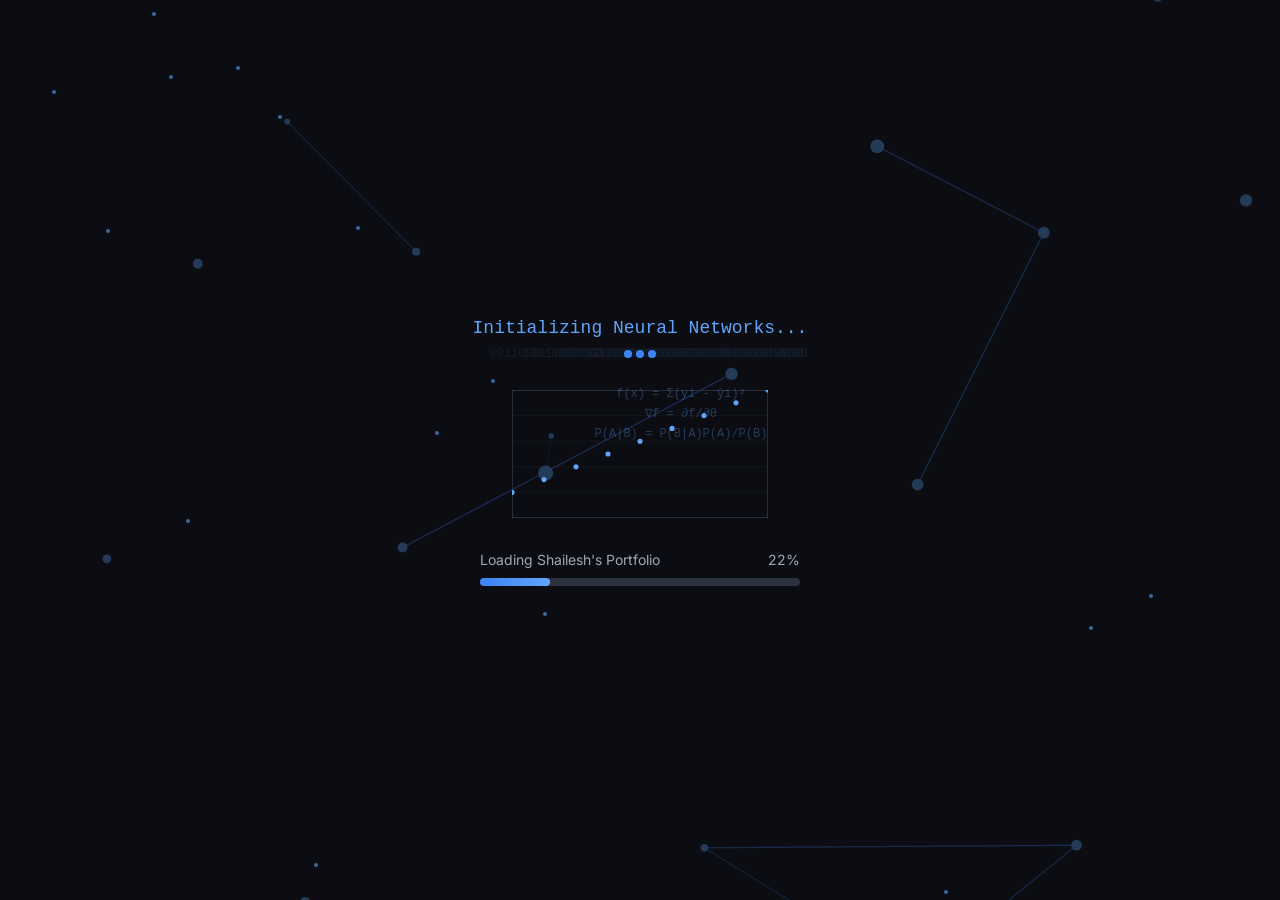
==== index.html @ b83037d3 "Auto-deploy from mywebsite: Add news: JST LOTUS fellowship, SIGSPATIAL travel grant, GeoBuildSSL pre" ====
<!-- index.html -->
<!DOCTYPE html>
<html lang="en">
  <head>
    <meta charset="UTF-8" />
    <meta name="viewport" content="width=device-width, initial-scale=1.0" />
    <title>Shailesh K. - Portfolio</title>

    <!-- ✅ SEO Meta Tags -->
    <meta name="description" content="Portfolio of Shailesh Kachhi - Data Science and Research student at IISER Bhopal. Explore projects on AI, Machine Learning, Climate Research, AR/VR, and more." />
    <meta name="keywords" content="Shailesh, Shailesh Kachhi, IISERB, IISER Bhopal, Data Scientist, AI, Machine Learning, Climate Research, AR VR, Portfolio" />
    <meta name="author" content="Shailesh Kachhi" />

    <!-- ✅ Open Graph / Social Media Preview -->
    <meta property="og:title" content="Shailesh K. - Portfolio" />
    <meta property="og:description" content="Portfolio of Shailesh Kachhi - Data Science and Research student at IISER Bhopal." />
    <meta property="og:image" content="https://shailesh22290.github.io/assets/images/profile.jpg" />
    <meta property="og:url" content="https://shailesh22290.github.io" />
    <meta property="og:type" content="website" />

   
    <link rel="icon" type="image/png" href="/assets/images/profile.jpg" />
    <meta name="theme-color" content="#ffffff" media="(prefers-color-scheme: light)" />
    <meta name="theme-color" content="#0b0d12" media="(prefers-color-scheme: dark)" />
    <!-- Apply theme before first paint so dark mode never flashes white -->
    <script>
      try {
        var t = JSON.parse(localStorage.getItem('theme'));
        if (t === 'dark' || (!t && matchMedia('(prefers-color-scheme: dark)').matches)) document.documentElement.classList.add('dark');
      } catch (e) {}
    </script>
    <script type="module" crossorigin src="/assets/index-WtP3o6Db.js"></script>
    <link rel="stylesheet" crossorigin href="/assets/index-BUe_VNa7.css">
  </head>
  <body>
    <div id="root"></div>

 
  </body>
</html>
---- assets/index-BUe_VNa7.css ----
@charset "UTF-8";@import"https://fonts.googleapis.com/css2?family=Inter:wght@300;400;500;600;700&display=swap";@tailwind base;@tailwind components;@tailwind utilities;@keyframes background-pan{0%{background-position:0% 50%}50%{background-position:100% 50%}to{background-position:0% 50%}}.animated-gradient{background:linear-gradient(90deg,#3b82f6,#8b5cf6,#ec4899,#3b82f6);background-size:400% 400%;animation:background-pan 15s ease infinite}*,:before,:after{--tw-border-spacing-x: 0;--tw-border-spacing-y: 0;--tw-translate-x: 0;--tw-translate-y: 0;--tw-rotate: 0;--tw-skew-x: 0;--tw-skew-y: 0;--tw-scale-x: 1;--tw-scale-y: 1;--tw-pan-x: ;--tw-pan-y: ;--tw-pinch-zoom: ;--tw-scroll-snap-strictness: proximity;--tw-gradient-from-position: ;--tw-gradient-via-position: ;--tw-gradient-to-position: ;--tw-ordinal: ;--tw-slashed-zero: ;--tw-numeric-figure: ;--tw-numeric-spacing: ;--tw-numeric-fraction: ;--tw-ring-inset: ;--tw-ring-offset-width: 0px;--tw-ring-offset-color: #fff;--tw-ring-color: rgb(59 130 246 / .5);--tw-ring-offset-shadow: 0 0 #0000;--tw-ring-shadow: 0 0 #0000;--tw-shadow: 0 0 #0000;--tw-shadow-colored: 0 0 #0000;--tw-blur: ;--tw-brightness: ;--tw-contrast: ;--tw-grayscale: ;--tw-hue-rotate: ;--tw-invert: ;--tw-saturate: ;--tw-sepia: ;--tw-drop-shadow: ;--tw-backdrop-blur: ;--tw-backdrop-brightness: ;--tw-backdrop-contrast: ;--tw-backdrop-grayscale: ;--tw-backdrop-hue-rotate: ;--tw-backdrop-invert: ;--tw-backdrop-opacity: ;--tw-backdrop-saturate: ;--tw-backdrop-sepia: ;--tw-contain-size: ;--tw-contain-layout: ;--tw-contain-paint: ;--tw-contain-style: }::backdrop{--tw-border-spacing-x: 0;--tw-border-spacing-y: 0;--tw-translate-x: 0;--tw-translate-y: 0;--tw-rotate: 0;--tw-skew-x: 0;--tw-skew-y: 0;--tw-scale-x: 1;--tw-scale-y: 1;--tw-pan-x: ;--tw-pan-y: ;--tw-pinch-zoom: ;--tw-scroll-snap-strictness: proximity;--tw-gradient-from-position: ;--tw-gradient-via-position: ;--tw-gradient-to-position: ;--tw-ordinal: ;--tw-slashed-zero: ;--tw-numeric-figure: ;--tw-numeric-spacing: ;--tw-numeric-fraction: ;--tw-ring-inset: ;--tw-ring-offset-width: 0px;--tw-ring-offset-color: #fff;--tw-ring-color: rgb(59 130 246 / .5);--tw-ring-offset-shadow: 0 0 #0000;--tw-ring-shadow: 0 0 #0000;--tw-shadow: 0 0 #0000;--tw-shadow-colored: 0 0 #0000;--tw-blur: ;--tw-brightness: ;--tw-contrast: ;--tw-grayscale: ;--tw-hue-rotate: ;--tw-invert: ;--tw-saturate: ;--tw-sepia: ;--tw-drop-shadow: ;--tw-backdrop-blur: ;--tw-backdrop-brightness: ;--tw-backdrop-contrast: ;--tw-backdrop-grayscale: ;--tw-backdrop-hue-rotate: ;--tw-backdrop-invert: ;--tw-backdrop-opacity: ;--tw-backdrop-saturate: ;--tw-backdrop-sepia: ;--tw-contain-size: ;--tw-contain-layout: ;--tw-contain-paint: ;--tw-contain-style: }*,:before,:after{box-sizing:border-box;border-width:0;border-style:solid;border-color:#e4e6eb}:before,:after{--tw-content: ""}html,:host{line-height:1.5;-webkit-text-size-adjust:100%;-moz-tab-size:4;-o-tab-size:4;tab-size:4;font-family:Inter,sans-serif;font-feature-settings:normal;font-variation-settings:normal;-webkit-tap-highlight-color:transparent}body{margin:0;line-height:inherit}hr{height:0;color:inherit;border-top-width:1px}abbr:where([title]){-webkit-text-decoration:underline dotted;text-decoration:underline dotted}h1,h2,h3,h4,h5,h6{font-size:inherit;font-weight:inherit}a{color:inherit;text-decoration:inherit}b,strong{font-weight:bolder}code,kbd,samp,pre{font-family:ui-monospace,SFMono-Regular,Menlo,Monaco,Consolas,Liberation Mono,Courier New,monospace;font-feature-settings:normal;font-variation-settings:normal;font-size:1em}small{font-size:80%}sub,sup{font-size:75%;line-height:0;position:relative;vertical-align:baseline}sub{bottom:-.25em}sup{top:-.5em}table{text-indent:0;border-color:inherit;border-collapse:collapse}button,input,optgroup,select,textarea{font-family:inherit;font-feature-settings:inherit;font-variation-settings:inherit;font-size:100%;font-weight:inherit;line-height:inherit;letter-spacing:inherit;color:inherit;margin:0;padding:0}button,select{text-transform:none}button,input:where([type=button]),input:where([type=reset]),input:where([type=submit]){-webkit-appearance:button;background-color:transparent;background-image:none}:-moz-focusring{outline:auto}:-moz-ui-invalid{box-shadow:none}progress{vertical-align:baseline}::-webkit-inner-spin-button,::-webkit-outer-spin-button{height:auto}[type=search]{-webkit-appearance:textfield;outline-offset:-2px}::-webkit-search-decoration{-webkit-appearance:none}::-webkit-file-upload-button{-webkit-appearance:button;font:inherit}summary{display:list-item}blockquote,dl,dd,h1,h2,h3,h4,h5,h6,hr,figure,p,pre{margin:0}fieldset{margin:0;padding:0}legend{padding:0}ol,ul,menu{list-style:none;margin:0;padding:0}dialog{padding:0}textarea{resize:vertical}input::-moz-placeholder,textarea::-moz-placeholder{opacity:1;color:#a0a7b4}input::placeholder,textarea::placeholder{opacity:1;color:#a0a7b4}button,[role=button]{cursor:pointer}:disabled{cursor:default}img,svg,video,canvas,audio,iframe,embed,object{display:block;vertical-align:middle}img,video{max-width:100%;height:auto}[hidden]:where(:not([hidden=until-found])){display:none}:root{--background: 255 255 255;--foreground: 10 10 10}.dark{--background: 10 10 10;--foreground: 250 250 250}body{--tw-bg-opacity: 1;background-color:rgb(255 255 255 / var(--tw-bg-opacity, 1));--tw-text-opacity: 1;color:rgb(23 27 35 / var(--tw-text-opacity, 1));transition-property:color,background-color,border-color,text-decoration-color,fill,stroke;transition-timing-function:cubic-bezier(.4,0,.2,1);transition-duration:.3s}body:is(.dark *){--tw-bg-opacity: 1;background-color:rgb(11 13 18 / var(--tw-bg-opacity, 1));--tw-text-opacity: 1;color:rgb(228 230 235 / var(--tw-text-opacity, 1))}body{font-family:Inter,sans-serif}h1,h2,h3,h4,h5,h6{font-weight:700}html{scroll-behavior:smooth}.dark{color-scheme:dark}.dark ::-moz-selection{background-color:#3b82f64d;--tw-text-opacity: 1;color:rgb(255 255 255 / var(--tw-text-opacity, 1))}.dark ::selection{background-color:#3b82f64d;--tw-text-opacity: 1;color:rgb(255 255 255 / var(--tw-text-opacity, 1))}body{--tw-bg-opacity: 1;background-color:rgb(255 255 255 / var(--tw-bg-opacity, 1));--tw-text-opacity: 1;color:rgb(11 13 18 / var(--tw-text-opacity, 1));transition-property:color,background-color,border-color,text-decoration-color,fill,stroke;transition-timing-function:cubic-bezier(.4,0,.2,1);transition-duration:.3s}body:is(.dark *){--tw-bg-opacity: 1;background-color:rgb(11 13 18 / var(--tw-bg-opacity, 1));--tw-text-opacity: 1;color:rgb(255 255 255 / var(--tw-text-opacity, 1))}.container{width:100%}@media (min-width: 640px){.container{max-width:640px}}@media (min-width: 768px){.container{max-width:768px}}@media (min-width: 1024px){.container{max-width:1024px}}@media (min-width: 1280px){.container{max-width:1280px}}@media (min-width: 1536px){.container{max-width:1536px}}.prose{color:var(--tw-prose-body);max-width:65ch}.prose :where(p):not(:where([class~=not-prose],[class~=not-prose] *)){margin-top:1.25em;margin-bottom:1.25em}.prose :where([class~=lead]):not(:where([class~=not-prose],[class~=not-prose] *)){color:var(--tw-prose-lead);font-size:1.25em;line-height:1.6;margin-top:1.2em;margin-bottom:1.2em}.prose :where(a):not(:where([class~=not-prose],[class~=not-prose] *)){color:var(--tw-prose-links);text-decoration:underline;font-weight:500}.prose :where(strong):not(:where([class~=not-prose],[class~=not-prose] *)){color:var(--tw-prose-bold);font-weight:600}.prose :where(a strong):not(:where([class~=not-prose],[class~=not-prose] *)){color:inherit}.prose :where(blockquote strong):not(:where([class~=not-prose],[class~=not-prose] *)){color:inherit}.prose :where(thead th strong):not(:where([class~=not-prose],[class~=not-prose] *)){color:inherit}.prose :where(ol):not(:where([class~=not-prose],[class~=not-prose] *)){list-style-type:decimal;margin-top:1.25em;margin-bottom:1.25em;padding-inline-start:1.625em}.prose :where(ol[type=A]):not(:where([class~=not-prose],[class~=not-prose] *)){list-style-type:upper-alpha}.prose :where(ol[type=a]):not(:where([class~=not-prose],[class~=not-prose] *)){list-style-type:lower-alpha}.prose :where(ol[type=A s]):not(:where([class~=not-prose],[class~=not-prose] *)){list-style-type:upper-alpha}.prose :where(ol[type=a s]):not(:where([class~=not-prose],[class~=not-prose] *)){list-style-type:lower-alpha}.prose :where(ol[type=I]):not(:where([class~=not-prose],[class~=not-prose] *)){list-style-type:upper-roman}.prose :where(ol[type=i]):not(:where([class~=not-prose],[class~=not-prose] *)){list-style-type:lower-roman}.prose :where(ol[type=I s]):not(:where([class~=not-prose],[class~=not-prose] *)){list-style-type:upper-roman}.prose :where(ol[type=i s]):not(:where([class~=not-prose],[class~=not-prose] *)){list-style-type:lower-roman}.prose :where(ol[type="1"]):not(:where([class~=not-prose],[class~=not-prose] *)){list-style-type:decimal}.prose :where(ul):not(:where([class~=not-prose],[class~=not-prose] *)){list-style-type:disc;margin-top:1.25em;margin-bottom:1.25em;padding-inline-start:1.625em}.prose :where(ol>li):not(:where([class~=not-prose],[class~=not-prose] *))::marker{font-weight:400;color:var(--tw-prose-counters)}.prose :where(ul>li):not(:where([class~=not-prose],[class~=not-prose] *))::marker{color:var(--tw-prose-bullets)}.prose :where(dt):not(:where([class~=not-prose],[class~=not-prose] *)){color:var(--tw-prose-headings);font-weight:600;margin-top:1.25em}.prose :where(hr):not(:where([class~=not-prose],[class~=not-prose] *)){border-color:var(--tw-prose-hr);border-top-width:1px;margin-top:3em;margin-bottom:3em}.prose :where(blockquote):not(:where([class~=not-prose],[class~=not-prose] *)){font-weight:500;font-style:italic;color:var(--tw-prose-quotes);border-inline-start-width:.25rem;border-inline-start-color:var(--tw-prose-quote-borders);quotes:"“""”""‘""’";margin-top:1.6em;margin-bottom:1.6em;padding-inline-start:1em}.prose :where(blockquote p:first-of-type):not(:where([class~=not-prose],[class~=not-prose] *)):before{content:open-quote}.prose :where(blockquote p:last-of-type):not(:where([class~=not-prose],[class~=not-prose] *)):after{content:close-quote}.prose :where(h1):not(:where([class~=not-prose],[class~=not-prose] *)){color:var(--tw-prose-headings);font-weight:800;font-size:2.25em;margin-top:0;margin-bottom:.8888889em;line-height:1.1111111}.prose :where(h1 strong):not(:where([class~=not-prose],[class~=not-prose] *)){font-weight:900;color:inherit}.prose :where(h2):not(:where([class~=not-prose],[class~=not-prose] *)){color:var(--tw-prose-headings);font-weight:700;font-size:1.5em;margin-top:2em;margin-bottom:1em;line-height:1.3333333}.prose :where(h2 strong):not(:where([class~=not-prose],[class~=not-prose] *)){font-weight:800;color:inherit}.prose :where(h3):not(:where([class~=not-prose],[class~=not-prose] *)){color:var(--tw-prose-headings);font-weight:600;font-size:1.25em;margin-top:1.6em;margin-bottom:.6em;line-height:1.6}.prose :where(h3 strong):not(:where([class~=not-prose],[class~=not-prose] *)){font-weight:700;color:inherit}.prose :where(h4):not(:where([class~=not-prose],[class~=not-prose] *)){color:var(--tw-prose-headings);font-weight:600;margin-top:1.5em;margin-bottom:.5em;line-height:1.5}.prose :where(h4 strong):not(:where([class~=not-prose],[class~=not-prose] *)){font-weight:700;color:inherit}.prose :where(img):not(:where([class~=not-prose],[class~=not-prose] *)){margin-top:2em;margin-bottom:2em}.prose :where(picture):not(:where([class~=not-prose],[class~=not-prose] *)){display:block;margin-top:2em;margin-bottom:2em}.prose :where(video):not(:where([class~=not-prose],[class~=not-prose] *)){margin-top:2em;margin-bottom:2em}.prose :where(kbd):not(:where([class~=not-prose],[class~=not-prose] *)){font-weight:500;font-family:inherit;color:var(--tw-prose-kbd);box-shadow:0 0 0 1px rgb(var(--tw-prose-kbd-shadows) / 10%),0 3px rgb(var(--tw-prose-kbd-shadows) / 10%);font-size:.875em;border-radius:.3125rem;padding-top:.1875em;padding-inline-end:.375em;padding-bottom:.1875em;padding-inline-start:.375em}.prose :where(code):not(:where([class~=not-prose],[class~=not-prose] *)){color:var(--tw-prose-code);font-weight:600;font-size:.875em}.prose :where(code):not(:where([class~=not-prose],[class~=not-prose] *)):before{content:"`"}.prose :where(code):not(:where([class~=not-prose],[class~=not-prose] *)):after{content:"`"}.prose :where(a code):not(:where([class~=not-prose],[class~=not-prose] *)){color:inherit}.prose :where(h1 code):not(:where([class~=not-prose],[class~=not-prose] *)){color:inherit}.prose :where(h2 code):not(:where([class~=not-prose],[class~=not-prose] *)){color:inherit;font-size:.875em}.prose :where(h3 code):not(:where([class~=not-prose],[class~=not-prose] *)){color:inherit;font-size:.9em}.prose :where(h4 code):not(:where([class~=not-prose],[class~=not-prose] *)){color:inherit}.prose :where(blockquote code):not(:where([class~=not-prose],[class~=not-prose] *)){color:inherit}.prose :where(thead th code):not(:where([class~=not-prose],[class~=not-prose] *)){color:inherit}.prose :where(pre):not(:where([class~=not-prose],[class~=not-prose] *)){color:var(--tw-prose-pre-code);background-color:var(--tw-prose-pre-bg);overflow-x:auto;font-weight:400;font-size:.875em;line-height:1.7142857;margin-top:1.7142857em;margin-bottom:1.7142857em;border-radius:.375rem;padding-top:.8571429em;padding-inline-end:1.1428571em;padding-bottom:.8571429em;padding-inline-start:1.1428571em}.prose :where(pre code):not(:where([class~=not-prose],[class~=not-prose] *)){background-color:transparent;border-width:0;border-radius:0;padding:0;font-weight:inherit;color:inherit;font-size:inherit;font-family:inherit;line-height:inherit}.prose :where(pre code):not(:where([class~=not-prose],[class~=not-prose] *)):before{content:none}.prose :where(pre code):not(:where([class~=not-prose],[class~=not-prose] *)):after{content:none}.prose :where(table):not(:where([class~=not-prose],[class~=not-prose] *)){width:100%;table-layout:auto;margin-top:2em;margin-bottom:2em;font-size:.875em;line-height:1.7142857}.prose :where(thead):not(:where([class~=not-prose],[class~=not-prose] *)){border-bottom-width:1px;border-bottom-color:var(--tw-prose-th-borders)}.prose :where(thead th):not(:where([class~=not-prose],[class~=not-prose] *)){color:var(--tw-prose-headings);font-weight:600;vertical-align:bottom;padding-inline-end:.5714286em;padding-bottom:.5714286em;padding-inline-start:.5714286em}.prose :where(tbody tr):not(:where([class~=not-prose],[class~=not-prose] *)){border-bottom-width:1px;border-bottom-color:var(--tw-prose-td-borders)}.prose :where(tbody tr:last-child):not(:where([class~=not-prose],[class~=not-prose] *)){border-bottom-width:0}.prose :where(tbody td):not(:where([class~=not-prose],[class~=not-prose] *)){vertical-align:baseline}.prose :where(tfoot):not(:where([class~=not-prose],[class~=not-prose] *)){border-top-width:1px;border-top-color:var(--tw-prose-th-borders)}.prose :where(tfoot td):not(:where([class~=not-prose],[class~=not-prose] *)){vertical-align:top}.prose :where(th,td):not(:where([class~=not-prose],[class~=not-prose] *)){text-align:start}.prose :where(figure>*):not(:where([class~=not-prose],[class~=not-prose] *)){margin-top:0;margin-bottom:0}.prose :where(figcaption):not(:where([class~=not-prose],[class~=not-prose] *)){color:var(--tw-prose-captions);font-size:.875em;line-height:1.4285714;margin-top:.8571429em}.prose{--tw-prose-body: #374151;--tw-prose-headings: #111827;--tw-prose-lead: #4b5563;--tw-prose-links: #111827;--tw-prose-bold: #111827;--tw-prose-counters: #6b7280;--tw-prose-bullets: #d1d5db;--tw-prose-hr: #e5e7eb;--tw-prose-quotes: #111827;--tw-prose-quote-borders: #e5e7eb;--tw-prose-captions: #6b7280;--tw-prose-kbd: #111827;--tw-prose-kbd-shadows: 17 24 39;--tw-prose-code: #111827;--tw-prose-pre-code: #e5e7eb;--tw-prose-pre-bg: #1f2937;--tw-prose-th-borders: #d1d5db;--tw-prose-td-borders: #e5e7eb;--tw-prose-invert-body: #d1d5db;--tw-prose-invert-headings: #fff;--tw-prose-invert-lead: #9ca3af;--tw-prose-invert-links: #fff;--tw-prose-invert-bold: #fff;--tw-prose-invert-counters: #9ca3af;--tw-prose-invert-bullets: #4b5563;--tw-prose-invert-hr: #374151;--tw-prose-invert-quotes: #f3f4f6;--tw-prose-invert-quote-borders: #374151;--tw-prose-invert-captions: #9ca3af;--tw-prose-invert-kbd: #fff;--tw-prose-invert-kbd-shadows: 255 255 255;--tw-prose-invert-code: #fff;--tw-prose-invert-pre-code: #d1d5db;--tw-prose-invert-pre-bg: rgb(0 0 0 / 50%);--tw-prose-invert-th-borders: #4b5563;--tw-prose-invert-td-borders: #374151;font-size:1rem;line-height:1.75}.prose :where(picture>img):not(:where([class~=not-prose],[class~=not-prose] *)){margin-top:0;margin-bottom:0}.prose :where(li):not(:where([class~=not-prose],[class~=not-prose] *)){margin-top:.5em;margin-bottom:.5em}.prose :where(ol>li):not(:where([class~=not-prose],[class~=not-prose] *)){padding-inline-start:.375em}.prose :where(ul>li):not(:where([class~=not-prose],[class~=not-prose] *)){padding-inline-start:.375em}.prose :where(.prose>ul>li p):not(:where([class~=not-prose],[class~=not-prose] *)){margin-top:.75em;margin-bottom:.75em}.prose :where(.prose>ul>li>p:first-child):not(:where([class~=not-prose],[class~=not-prose] *)){margin-top:1.25em}.prose :where(.prose>ul>li>p:last-child):not(:where([class~=not-prose],[class~=not-prose] *)){margin-bottom:1.25em}.prose :where(.prose>ol>li>p:first-child):not(:where([class~=not-prose],[class~=not-prose] *)){margin-top:1.25em}.prose :where(.prose>ol>li>p:last-child):not(:where([class~=not-prose],[class~=not-prose] *)){margin-bottom:1.25em}.prose :where(ul ul,ul ol,ol ul,ol ol):not(:where([class~=not-prose],[class~=not-prose] *)){margin-top:.75em;margin-bottom:.75em}.prose :where(dl):not(:where([class~=not-prose],[class~=not-prose] *)){margin-top:1.25em;margin-bottom:1.25em}.prose :where(dd):not(:where([class~=not-prose],[class~=not-prose] *)){margin-top:.5em;padding-inline-start:1.625em}.prose :where(hr+*):not(:where([class~=not-prose],[class~=not-prose] *)){margin-top:0}.prose :where(h2+*):not(:where([class~=not-prose],[class~=not-prose] *)){margin-top:0}.prose :where(h3+*):not(:where([class~=not-prose],[class~=not-prose] *)){margin-top:0}.prose :where(h4+*):not(:where([class~=not-prose],[class~=not-prose] *)){margin-top:0}.prose :where(thead th:first-child):not(:where([class~=not-prose],[class~=not-prose] *)){padding-inline-start:0}.prose :where(thead th:last-child):not(:where([class~=not-prose],[class~=not-prose] *)){padding-inline-end:0}.prose :where(tbody td,tfoot td):not(:where([class~=not-prose],[class~=not-prose] *)){padding-top:.5714286em;padding-inline-end:.5714286em;padding-bottom:.5714286em;padding-inline-start:.5714286em}.prose :where(tbody td:first-child,tfoot td:first-child):not(:where([class~=not-prose],[class~=not-prose] *)){padding-inline-start:0}.prose :where(tbody td:last-child,tfoot td:last-child):not(:where([class~=not-prose],[class~=not-prose] *)){padding-inline-end:0}.prose :where(figure):not(:where([class~=not-prose],[class~=not-prose] *)){margin-top:2em;margin-bottom:2em}.prose :where(.prose>:first-child):not(:where([class~=not-prose],[class~=not-prose] *)){margin-top:0}.prose :where(.prose>:last-child):not(:where([class~=not-prose],[class~=not-prose] *)){margin-bottom:0}.prose-lg{font-size:1.125rem;line-height:1.7777778}.prose-lg :where(p):not(:where([class~=not-prose],[class~=not-prose] *)){margin-top:1.3333333em;margin-bottom:1.3333333em}.prose-lg :where([class~=lead]):not(:where([class~=not-prose],[class~=not-prose] *)){font-size:1.2222222em;line-height:1.4545455;margin-top:1.0909091em;margin-bottom:1.0909091em}.prose-lg :where(blockquote):not(:where([class~=not-prose],[class~=not-prose] *)){margin-top:1.6666667em;margin-bottom:1.6666667em;padding-inline-start:1em}.prose-lg :where(h1):not(:where([class~=not-prose],[class~=not-prose] *)){font-size:2.6666667em;margin-top:0;margin-bottom:.8333333em;line-height:1}.prose-lg :where(h2):not(:where([class~=not-prose],[class~=not-prose] *)){font-size:1.6666667em;margin-top:1.8666667em;margin-bottom:1.0666667em;line-height:1.3333333}.prose-lg :where(h3):not(:where([class~=not-prose],[class~=not-prose] *)){font-size:1.3333333em;margin-top:1.6666667em;margin-bottom:.6666667em;line-height:1.5}.prose-lg :where(h4):not(:where([class~=not-prose],[class~=not-prose] *)){margin-top:1.7777778em;margin-bottom:.4444444em;line-height:1.5555556}.prose-lg :where(img):not(:where([class~=not-prose],[class~=not-prose] *)){margin-top:1.7777778em;margin-bottom:1.7777778em}.prose-lg :where(picture):not(:where([class~=not-prose],[class~=not-prose] *)){margin-top:1.7777778em;margin-bottom:1.7777778em}.prose-lg :where(picture>img):not(:where([class~=not-prose],[class~=not-prose] *)){margin-top:0;margin-bottom:0}.prose-lg :where(video):not(:where([class~=not-prose],[class~=not-prose] *)){margin-top:1.7777778em;margin-bottom:1.7777778em}.prose-lg :where(kbd):not(:where([class~=not-prose],[class~=not-prose] *)){font-size:.8888889em;border-radius:.3125rem;padding-top:.2222222em;padding-inline-end:.4444444em;padding-bottom:.2222222em;padding-inline-start:.4444444em}.prose-lg :where(code):not(:where([class~=not-prose],[class~=not-prose] *)){font-size:.8888889em}.prose-lg :where(h2 code):not(:where([class~=not-prose],[class~=not-prose] *)){font-size:.8666667em}.prose-lg :where(h3 code):not(:where([class~=not-prose],[class~=not-prose] *)){font-size:.875em}.prose-lg :where(pre):not(:where([class~=not-prose],[class~=not-prose] *)){font-size:.8888889em;line-height:1.75;margin-top:2em;margin-bottom:2em;border-radius:.375rem;padding-top:1em;padding-inline-end:1.5em;padding-bottom:1em;padding-inline-start:1.5em}.prose-lg :where(ol):not(:where([class~=not-prose],[class~=not-prose] *)){margin-top:1.3333333em;margin-bottom:1.3333333em;padding-inline-start:1.5555556em}.prose-lg :where(ul):not(:where([class~=not-prose],[class~=not-prose] *)){margin-top:1.3333333em;margin-bottom:1.3333333em;padding-inline-start:1.5555556em}.prose-lg :where(li):not(:where([class~=not-prose],[class~=not-prose] *)){margin-top:.6666667em;margin-bottom:.6666667em}.prose-lg :where(ol>li):not(:where([class~=not-prose],[class~=not-prose] *)){padding-inline-start:.4444444em}.prose-lg :where(ul>li):not(:where([class~=not-prose],[class~=not-prose] *)){padding-inline-start:.4444444em}.prose-lg :where(.prose-lg>ul>li p):not(:where([class~=not-prose],[class~=not-prose] *)){margin-top:.8888889em;margin-bottom:.8888889em}.prose-lg :where(.prose-lg>ul>li>p:first-child):not(:where([class~=not-prose],[class~=not-prose] *)){margin-top:1.3333333em}.prose-lg :where(.prose-lg>ul>li>p:last-child):not(:where([class~=not-prose],[class~=not-prose] *)){margin-bottom:1.3333333em}.prose-lg :where(.prose-lg>ol>li>p:first-child):not(:where([class~=not-prose],[class~=not-prose] *)){margin-top:1.3333333em}.prose-lg :where(.prose-lg>ol>li>p:last-child):not(:where([class~=not-prose],[class~=not-prose] *)){margin-bottom:1.3333333em}.prose-lg :where(ul ul,ul ol,ol ul,ol ol):not(:where([class~=not-prose],[class~=not-prose] *)){margin-top:.8888889em;margin-bottom:.8888889em}.prose-lg :where(dl):not(:where([class~=not-prose],[class~=not-prose] *)){margin-top:1.3333333em;margin-bottom:1.3333333em}.prose-lg :where(dt):not(:where([class~=not-prose],[class~=not-prose] *)){margin-top:1.3333333em}.prose-lg :where(dd):not(:where([class~=not-prose],[class~=not-prose] *)){margin-top:.6666667em;padding-inline-start:1.5555556em}.prose-lg :where(hr):not(:where([class~=not-prose],[class~=not-prose] *)){margin-top:3.1111111em;margin-bottom:3.1111111em}.prose-lg :where(hr+*):not(:where([class~=not-prose],[class~=not-prose] *)){margin-top:0}.prose-lg :where(h2+*):not(:where([class~=not-prose],[class~=not-prose] *)){margin-top:0}.prose-lg :where(h3+*):not(:where([class~=not-prose],[class~=not-prose] *)){margin-top:0}.prose-lg :where(h4+*):not(:where([class~=not-prose],[class~=not-prose] *)){margin-top:0}.prose-lg :where(table):not(:where([class~=not-prose],[class~=not-prose] *)){font-size:.8888889em;line-height:1.5}.prose-lg :where(thead th):not(:where([class~=not-prose],[class~=not-prose] *)){padding-inline-end:.75em;padding-bottom:.75em;padding-inline-start:.75em}.prose-lg :where(thead th:first-child):not(:where([class~=not-prose],[class~=not-prose] *)){padding-inline-start:0}.prose-lg :where(thead th:last-child):not(:where([class~=not-prose],[class~=not-prose] *)){padding-inline-end:0}.prose-lg :where(tbody td,tfoot td):not(:where([class~=not-prose],[class~=not-prose] *)){padding-top:.75em;padding-inline-end:.75em;padding-bottom:.75em;padding-inline-start:.75em}.prose-lg :where(tbody td:first-child,tfoot td:first-child):not(:where([class~=not-prose],[class~=not-prose] *)){padding-inline-start:0}.prose-lg :where(tbody td:last-child,tfoot td:last-child):not(:where([class~=not-prose],[class~=not-prose] *)){padding-inline-end:0}.prose-lg :where(figure):not(:where([class~=not-prose],[class~=not-prose] *)){margin-top:1.7777778em;margin-bottom:1.7777778em}.prose-lg :where(figure>*):not(:where([class~=not-prose],[class~=not-prose] *)){margin-top:0;margin-bottom:0}.prose-lg :where(figcaption):not(:where([class~=not-prose],[class~=not-prose] *)){font-size:.8888889em;line-height:1.5;margin-top:1em}.prose-lg :where(.prose-lg>:first-child):not(:where([class~=not-prose],[class~=not-prose] *)){margin-top:0}.prose-lg :where(.prose-lg>:last-child):not(:where([class~=not-prose],[class~=not-prose] *)){margin-bottom:0}.card{border-radius:.5rem;border-width:1px;--tw-border-opacity: 1;border-color:rgb(228 230 235 / var(--tw-border-opacity, 1));--tw-bg-opacity: 1;background-color:rgb(255 255 255 / var(--tw-bg-opacity, 1));padding:1.5rem;--tw-shadow: 0 4px 6px -1px rgb(0 0 0 / .1), 0 2px 4px -2px rgb(0 0 0 / .1);--tw-shadow-colored: 0 4px 6px -1px var(--tw-shadow-color), 0 2px 4px -2px var(--tw-shadow-color);box-shadow:var(--tw-ring-offset-shadow, 0 0 #0000),var(--tw-ring-shadow, 0 0 #0000),var(--tw-shadow);transition-property:all;transition-timing-function:cubic-bezier(.4,0,.2,1);transition-duration:.3s}.card:hover{--tw-shadow: 0 20px 25px -5px rgb(0 0 0 / .1), 0 8px 10px -6px rgb(0 0 0 / .1);--tw-shadow-colored: 0 20px 25px -5px var(--tw-shadow-color), 0 8px 10px -6px var(--tw-shadow-color);box-shadow:var(--tw-ring-offset-shadow, 0 0 #0000),var(--tw-ring-shadow, 0 0 #0000),var(--tw-shadow)}.card{border-radius:.5rem;border-width:1px;--tw-border-opacity: 1;border-color:rgb(228 230 235 / var(--tw-border-opacity, 1));--tw-bg-opacity: 1;background-color:rgb(255 255 255 / var(--tw-bg-opacity, 1));--tw-shadow: 0 1px 2px 0 rgb(0 0 0 / .05);--tw-shadow-colored: 0 1px 2px 0 var(--tw-shadow-color);box-shadow:var(--tw-ring-offset-shadow, 0 0 #0000),var(--tw-ring-shadow, 0 0 #0000),var(--tw-shadow);transition-property:all;transition-timing-function:cubic-bezier(.4,0,.2,1);transition-duration:.2s}.card:hover{--tw-shadow: 0 4px 6px -1px rgb(0 0 0 / .1), 0 2px 4px -2px rgb(0 0 0 / .1);--tw-shadow-colored: 0 4px 6px -1px var(--tw-shadow-color), 0 2px 4px -2px var(--tw-shadow-color);box-shadow:var(--tw-ring-offset-shadow, 0 0 #0000),var(--tw-ring-shadow, 0 0 #0000),var(--tw-shadow)}.card:is(.dark *){--tw-border-opacity: 1;border-color:rgb(44 50 62 / var(--tw-border-opacity, 1));--tw-bg-opacity: 1;background-color:rgb(23 27 35 / var(--tw-bg-opacity, 1));--tw-shadow-color: rgb(0 0 0 / .4);--tw-shadow: var(--tw-shadow-colored)}.card:hover:is(.dark *){border-color:#3b82f666}.pointer-events-none{pointer-events:none}.visible{visibility:visible}.static{position:static}.fixed{position:fixed}.absolute{position:absolute}.relative{position:relative}.sticky{position:sticky}.inset-0{inset:0}.inset-1{inset:.25rem}.-bottom-1{bottom:-.25rem}.-right-1{right:-.25rem}.-top-1{top:-.25rem}.bottom-0{bottom:0}.bottom-1{bottom:.25rem}.bottom-10{bottom:2.5rem}.bottom-2{bottom:.5rem}.bottom-20{bottom:5rem}.bottom-4{bottom:1rem}.left-0{left:0}.left-1\/2{left:50%}.left-10{left:2.5rem}.left-3{left:.75rem}.left-4{left:1rem}.left-6{left:1.5rem}.left-8{left:2rem}.right-0{right:0}.right-10{right:2.5rem}.right-12{right:3rem}.right-2{right:.5rem}.right-20{right:5rem}.right-3{right:.75rem}.right-4{right:1rem}.top-0{top:0}.top-1\/2{top:50%}.top-1\/4{top:25%}.top-10{top:2.5rem}.top-20{top:5rem}.top-24{top:6rem}.top-3{top:.75rem}.top-4{top:1rem}.top-8{top:2rem}.top-full{top:100%}.-z-10{z-index:-10}.-z-50{z-index:-50}.z-10{z-index:10}.z-20{z-index:20}.z-40{z-index:40}.z-50{z-index:50}.z-\[9999\]{z-index:9999}.mx-auto{margin-left:auto;margin-right:auto}.-ml-1{margin-left:-.25rem}.mb-1{margin-bottom:.25rem}.mb-12{margin-bottom:3rem}.mb-16{margin-bottom:4rem}.mb-2{margin-bottom:.5rem}.mb-20{margin-bottom:5rem}.mb-3{margin-bottom:.75rem}.mb-4{margin-bottom:1rem}.mb-6{margin-bottom:1.5rem}.mb-8{margin-bottom:2rem}.ml-1{margin-left:.25rem}.ml-2{margin-left:.5rem}.ml-20{margin-left:5rem}.ml-3{margin-left:.75rem}.ml-auto{margin-left:auto}.mr-1{margin-right:.25rem}.mr-2{margin-right:.5rem}.mr-3{margin-right:.75rem}.mr-4{margin-right:1rem}.mt-0\.5{margin-top:.125rem}.mt-1{margin-top:.25rem}.mt-12{margin-top:3rem}.mt-16{margin-top:4rem}.mt-2{margin-top:.5rem}.mt-20{margin-top:5rem}.mt-3{margin-top:.75rem}.mt-4{margin-top:1rem}.mt-6{margin-top:1.5rem}.mt-8{margin-top:2rem}.line-clamp-1{overflow:hidden;display:-webkit-box;-webkit-box-orient:vertical;-webkit-line-clamp:1}.line-clamp-2{overflow:hidden;display:-webkit-box;-webkit-box-orient:vertical;-webkit-line-clamp:2}.line-clamp-3{overflow:hidden;display:-webkit-box;-webkit-box-orient:vertical;-webkit-line-clamp:3}.block{display:block}.inline-block{display:inline-block}.\!inline{display:inline!important}.inline{display:inline}.flex{display:flex}.inline-flex{display:inline-flex}.grid{display:grid}.hidden{display:none}.aspect-\[3\/4\]{aspect-ratio:3/4}.aspect-square{aspect-ratio:1 / 1}.aspect-video{aspect-ratio:16 / 9}.h-0\.5{height:.125rem}.h-1{height:.25rem}.h-1\/2{height:50%}.h-10{height:2.5rem}.h-12{height:3rem}.h-16{height:4rem}.h-2{height:.5rem}.h-20{height:5rem}.h-24{height:6rem}.h-3{height:.75rem}.h-32{height:8rem}.h-4{height:1rem}.h-48{height:12rem}.h-5{height:1.25rem}.h-56{height:14rem}.h-6{height:1.5rem}.h-64{height:16rem}.h-7{height:1.75rem}.h-8{height:2rem}.h-full{height:100%}.max-h-80{max-height:20rem}.max-h-96{max-height:24rem}.max-h-\[80vh\]{max-height:80vh}.max-h-\[90vh\]{max-height:90vh}.max-h-full{max-height:100%}.min-h-\[400px\]{min-height:400px}.min-h-\[60vh\]{min-height:60vh}.min-h-screen{min-height:100vh}.w-0\.5{width:.125rem}.w-1{width:.25rem}.w-1\/2{width:50%}.w-1\/4{width:25%}.w-10{width:2.5rem}.w-12{width:3rem}.w-16{width:4rem}.w-2{width:.5rem}.w-20{width:5rem}.w-24{width:6rem}.w-3{width:.75rem}.w-3\/4{width:75%}.w-32{width:8rem}.w-4{width:1rem}.w-48{width:12rem}.w-5{width:1.25rem}.w-56{width:14rem}.w-6{width:1.5rem}.w-64{width:16rem}.w-7{width:1.75rem}.w-8{width:2rem}.w-80{width:20rem}.w-full{width:100%}.min-w-0{min-width:0px}.min-w-\[140px\]{min-width:140px}.min-w-max{min-width:-moz-max-content;min-width:max-content}.max-w-2xl{max-width:42rem}.max-w-3xl{max-width:48rem}.max-w-4xl{max-width:56rem}.max-w-5xl{max-width:64rem}.max-w-6xl{max-width:72rem}.max-w-7xl{max-width:80rem}.max-w-full{max-width:100%}.max-w-lg{max-width:32rem}.max-w-md{max-width:28rem}.max-w-none{max-width:none}.flex-1{flex:1 1 0%}.flex-shrink-0{flex-shrink:0}.flex-grow{flex-grow:1}.-translate-x-1\/2{--tw-translate-x: -50%;transform:translate(var(--tw-translate-x),var(--tw-translate-y)) rotate(var(--tw-rotate)) skew(var(--tw-skew-x)) skewY(var(--tw-skew-y)) scaleX(var(--tw-scale-x)) scaleY(var(--tw-scale-y))}.-translate-y-1\/2{--tw-translate-y: -50%;transform:translate(var(--tw-translate-x),var(--tw-translate-y)) rotate(var(--tw-rotate)) skew(var(--tw-skew-x)) skewY(var(--tw-skew-y)) scaleX(var(--tw-scale-x)) scaleY(var(--tw-scale-y))}.-translate-y-8{--tw-translate-y: -2rem;transform:translate(var(--tw-translate-x),var(--tw-translate-y)) rotate(var(--tw-rotate)) skew(var(--tw-skew-x)) skewY(var(--tw-skew-y)) scaleX(var(--tw-scale-x)) scaleY(var(--tw-scale-y))}.translate-x-8{--tw-translate-x: 2rem;transform:translate(var(--tw-translate-x),var(--tw-translate-y)) rotate(var(--tw-rotate)) skew(var(--tw-skew-x)) skewY(var(--tw-skew-y)) scaleX(var(--tw-scale-x)) scaleY(var(--tw-scale-y))}.-rotate-45{--tw-rotate: -45deg;transform:translate(var(--tw-translate-x),var(--tw-translate-y)) rotate(var(--tw-rotate)) skew(var(--tw-skew-x)) skewY(var(--tw-skew-y)) scaleX(var(--tw-scale-x)) scaleY(var(--tw-scale-y))}.rotate-180{--tw-rotate: 180deg;transform:translate(var(--tw-translate-x),var(--tw-translate-y)) rotate(var(--tw-rotate)) skew(var(--tw-skew-x)) skewY(var(--tw-skew-y)) scaleX(var(--tw-scale-x)) scaleY(var(--tw-scale-y))}.rotate-45{--tw-rotate: 45deg;transform:translate(var(--tw-translate-x),var(--tw-translate-y)) rotate(var(--tw-rotate)) skew(var(--tw-skew-x)) skewY(var(--tw-skew-y)) scaleX(var(--tw-scale-x)) scaleY(var(--tw-scale-y))}.scale-105{--tw-scale-x: 1.05;--tw-scale-y: 1.05;transform:translate(var(--tw-translate-x),var(--tw-translate-y)) rotate(var(--tw-rotate)) skew(var(--tw-skew-x)) skewY(var(--tw-skew-y)) scaleX(var(--tw-scale-x)) scaleY(var(--tw-scale-y))}.scale-x-0{--tw-scale-x: 0;transform:translate(var(--tw-translate-x),var(--tw-translate-y)) rotate(var(--tw-rotate)) skew(var(--tw-skew-x)) skewY(var(--tw-skew-y)) scaleX(var(--tw-scale-x)) scaleY(var(--tw-scale-y))}.transform{transform:translate(var(--tw-translate-x),var(--tw-translate-y)) rotate(var(--tw-rotate)) skew(var(--tw-skew-x)) skewY(var(--tw-skew-y)) scaleX(var(--tw-scale-x)) scaleY(var(--tw-scale-y))}@keyframes bounce{0%,to{transform:translateY(-25%);animation-timing-function:cubic-bezier(.8,0,1,1)}50%{transform:none;animation-timing-function:cubic-bezier(0,0,.2,1)}}.animate-bounce{animation:bounce 1s infinite}@keyframes ping{75%,to{transform:scale(2);opacity:0}}.animate-ping{animation:ping 1s cubic-bezier(0,0,.2,1) infinite}@keyframes pulse{50%{opacity:.5}}.animate-pulse{animation:pulse 2s cubic-bezier(.4,0,.6,1) infinite}@keyframes spin{to{transform:rotate(360deg)}}.animate-spin{animation:spin 1s linear infinite}.cursor-default{cursor:default}.cursor-not-allowed{cursor:not-allowed}.cursor-pointer{cursor:pointer}.resize-none{resize:none}.resize{resize:both}.appearance-none{-webkit-appearance:none;-moz-appearance:none;appearance:none}.grid-cols-1{grid-template-columns:repeat(1,minmax(0,1fr))}.grid-cols-2{grid-template-columns:repeat(2,minmax(0,1fr))}.grid-cols-3{grid-template-columns:repeat(3,minmax(0,1fr))}.grid-cols-7{grid-template-columns:repeat(7,minmax(0,1fr))}.flex-col{flex-direction:column}.flex-wrap{flex-wrap:wrap}.items-start{align-items:flex-start}.items-end{align-items:flex-end}.items-center{align-items:center}.items-baseline{align-items:baseline}.justify-center{justify-content:center}.justify-between{justify-content:space-between}.gap-0\.5{gap:.125rem}.gap-1{gap:.25rem}.gap-1\.5{gap:.375rem}.gap-12{gap:3rem}.gap-2{gap:.5rem}.gap-3{gap:.75rem}.gap-4{gap:1rem}.gap-5{gap:1.25rem}.gap-6{gap:1.5rem}.gap-8{gap:2rem}.space-x-0\.5>:not([hidden])~:not([hidden]){--tw-space-x-reverse: 0;margin-right:calc(.125rem * var(--tw-space-x-reverse));margin-left:calc(.125rem * calc(1 - var(--tw-space-x-reverse)))}.space-x-1>:not([hidden])~:not([hidden]){--tw-space-x-reverse: 0;margin-right:calc(.25rem * var(--tw-space-x-reverse));margin-left:calc(.25rem * calc(1 - var(--tw-space-x-reverse)))}.space-x-2>:not([hidden])~:not([hidden]){--tw-space-x-reverse: 0;margin-right:calc(.5rem * var(--tw-space-x-reverse));margin-left:calc(.5rem * calc(1 - var(--tw-space-x-reverse)))}.space-x-3>:not([hidden])~:not([hidden]){--tw-space-x-reverse: 0;margin-right:calc(.75rem * var(--tw-space-x-reverse));margin-left:calc(.75rem * calc(1 - var(--tw-space-x-reverse)))}.space-x-4>:not([hidden])~:not([hidden]){--tw-space-x-reverse: 0;margin-right:calc(1rem * var(--tw-space-x-reverse));margin-left:calc(1rem * calc(1 - var(--tw-space-x-reverse)))}.space-x-8>:not([hidden])~:not([hidden]){--tw-space-x-reverse: 0;margin-right:calc(2rem * var(--tw-space-x-reverse));margin-left:calc(2rem * calc(1 - var(--tw-space-x-reverse)))}.space-y-1>:not([hidden])~:not([hidden]){--tw-space-y-reverse: 0;margin-top:calc(.25rem * calc(1 - var(--tw-space-y-reverse)));margin-bottom:calc(.25rem * var(--tw-space-y-reverse))}.space-y-12>:not([hidden])~:not([hidden]){--tw-space-y-reverse: 0;margin-top:calc(3rem * calc(1 - var(--tw-space-y-reverse)));margin-bottom:calc(3rem * var(--tw-space-y-reverse))}.space-y-2>:not([hidden])~:not([hidden]){--tw-space-y-reverse: 0;margin-top:calc(.5rem * calc(1 - var(--tw-space-y-reverse)));margin-bottom:calc(.5rem * var(--tw-space-y-reverse))}.space-y-3>:not([hidden])~:not([hidden]){--tw-space-y-reverse: 0;margin-top:calc(.75rem * calc(1 - var(--tw-space-y-reverse)));margin-bottom:calc(.75rem * var(--tw-space-y-reverse))}.space-y-4>:not([hidden])~:not([hidden]){--tw-space-y-reverse: 0;margin-top:calc(1rem * calc(1 - var(--tw-space-y-reverse)));margin-bottom:calc(1rem * var(--tw-space-y-reverse))}.space-y-6>:not([hidden])~:not([hidden]){--tw-space-y-reverse: 0;margin-top:calc(1.5rem * calc(1 - var(--tw-space-y-reverse)));margin-bottom:calc(1.5rem * var(--tw-space-y-reverse))}.space-y-8>:not([hidden])~:not([hidden]){--tw-space-y-reverse: 0;margin-top:calc(2rem * calc(1 - var(--tw-space-y-reverse)));margin-bottom:calc(2rem * var(--tw-space-y-reverse))}.divide-y>:not([hidden])~:not([hidden]){--tw-divide-y-reverse: 0;border-top-width:calc(1px * calc(1 - var(--tw-divide-y-reverse)));border-bottom-width:calc(1px * var(--tw-divide-y-reverse))}.divide-gray-200>:not([hidden])~:not([hidden]){--tw-divide-opacity: 1;border-color:rgb(228 230 235 / var(--tw-divide-opacity, 1))}.overflow-auto{overflow:auto}.overflow-hidden{overflow:hidden}.overflow-x-auto{overflow-x:auto}.overflow-y-auto{overflow-y:auto}.truncate{overflow:hidden;text-overflow:ellipsis;white-space:nowrap}.whitespace-nowrap{white-space:nowrap}.whitespace-pre-wrap{white-space:pre-wrap}.rounded{border-radius:.25rem}.rounded-2xl{border-radius:1rem}.rounded-full{border-radius:9999px}.rounded-lg{border-radius:.5rem}.rounded-md{border-radius:.375rem}.rounded-xl{border-radius:.75rem}.rounded-b-lg{border-bottom-right-radius:.5rem;border-bottom-left-radius:.5rem}.rounded-t-lg{border-top-left-radius:.5rem;border-top-right-radius:.5rem}.border{border-width:1px}.border-2{border-width:2px}.border-4{border-width:4px}.border-b{border-bottom-width:1px}.border-b-2{border-bottom-width:2px}.border-l{border-left-width:1px}.border-l-4{border-left-width:4px}.border-r{border-right-width:1px}.border-t{border-top-width:1px}.border-amber-200{--tw-border-opacity: 1;border-color:rgb(253 230 138 / var(--tw-border-opacity, 1))}.border-blue-100{--tw-border-opacity: 1;border-color:rgb(219 234 254 / var(--tw-border-opacity, 1))}.border-blue-300{--tw-border-opacity: 1;border-color:rgb(147 197 253 / var(--tw-border-opacity, 1))}.border-blue-500{--tw-border-opacity: 1;border-color:rgb(59 130 246 / var(--tw-border-opacity, 1))}.border-blue-600{--tw-border-opacity: 1;border-color:rgb(37 99 235 / var(--tw-border-opacity, 1))}.border-gray-100{--tw-border-opacity: 1;border-color:rgb(244 245 247 / var(--tw-border-opacity, 1))}.border-gray-200{--tw-border-opacity: 1;border-color:rgb(228 230 235 / var(--tw-border-opacity, 1))}.border-gray-200\/50{border-color:#e4e6eb80}.border-gray-300{--tw-border-opacity: 1;border-color:rgb(207 211 219 / var(--tw-border-opacity, 1))}.border-primary-600{--tw-border-opacity: 1;border-color:rgb(37 99 235 / var(--tw-border-opacity, 1))}.border-red-200{--tw-border-opacity: 1;border-color:rgb(254 202 202 / var(--tw-border-opacity, 1))}.border-red-300{--tw-border-opacity: 1;border-color:rgb(252 165 165 / var(--tw-border-opacity, 1))}.border-red-500{--tw-border-opacity: 1;border-color:rgb(239 68 68 / var(--tw-border-opacity, 1))}.border-slate-200{--tw-border-opacity: 1;border-color:rgb(226 232 240 / var(--tw-border-opacity, 1))}.border-white{--tw-border-opacity: 1;border-color:rgb(255 255 255 / var(--tw-border-opacity, 1))}.border-white\/30{border-color:#ffffff4d}.border-yellow-200{--tw-border-opacity: 1;border-color:rgb(254 240 138 / var(--tw-border-opacity, 1))}.border-yellow-300{--tw-border-opacity: 1;border-color:rgb(253 224 71 / var(--tw-border-opacity, 1))}.border-yellow-400{--tw-border-opacity: 1;border-color:rgb(250 204 21 / var(--tw-border-opacity, 1))}.border-l-gray-300{--tw-border-opacity: 1;border-left-color:rgb(207 211 219 / var(--tw-border-opacity, 1))}.border-l-green-500{--tw-border-opacity: 1;border-left-color:rgb(34 197 94 / var(--tw-border-opacity, 1))}.border-l-red-500{--tw-border-opacity: 1;border-left-color:rgb(239 68 68 / var(--tw-border-opacity, 1))}.border-l-yellow-500{--tw-border-opacity: 1;border-left-color:rgb(234 179 8 / var(--tw-border-opacity, 1))}.border-t-primary-600{--tw-border-opacity: 1;border-top-color:rgb(37 99 235 / var(--tw-border-opacity, 1))}.bg-amber-50{--tw-bg-opacity: 1;background-color:rgb(255 251 235 / var(--tw-bg-opacity, 1))}.bg-amber-500{--tw-bg-opacity: 1;background-color:rgb(245 158 11 / var(--tw-bg-opacity, 1))}.bg-black{--tw-bg-opacity: 1;background-color:rgb(0 0 0 / var(--tw-bg-opacity, 1))}.bg-black\/50{background-color:#00000080}.bg-blue-100{--tw-bg-opacity: 1;background-color:rgb(219 234 254 / var(--tw-bg-opacity, 1))}.bg-blue-400{--tw-bg-opacity: 1;background-color:rgb(96 165 250 / var(--tw-bg-opacity, 1))}.bg-blue-50{--tw-bg-opacity: 1;background-color:rgb(239 246 255 / var(--tw-bg-opacity, 1))}.bg-blue-500{--tw-bg-opacity: 1;background-color:rgb(59 130 246 / var(--tw-bg-opacity, 1))}.bg-blue-600{--tw-bg-opacity: 1;background-color:rgb(37 99 235 / var(--tw-bg-opacity, 1))}.bg-emerald-50{--tw-bg-opacity: 1;background-color:rgb(236 253 245 / var(--tw-bg-opacity, 1))}.bg-emerald-500{--tw-bg-opacity: 1;background-color:rgb(16 185 129 / var(--tw-bg-opacity, 1))}.bg-gray-100{--tw-bg-opacity: 1;background-color:rgb(244 245 247 / var(--tw-bg-opacity, 1))}.bg-gray-200{--tw-bg-opacity: 1;background-color:rgb(228 230 235 / var(--tw-bg-opacity, 1))}.bg-gray-400{--tw-bg-opacity: 1;background-color:rgb(160 167 180 / var(--tw-bg-opacity, 1))}.bg-gray-50{--tw-bg-opacity: 1;background-color:rgb(250 250 250 / var(--tw-bg-opacity, 1))}.bg-gray-600{--tw-bg-opacity: 1;background-color:rgb(74 81 96 / var(--tw-bg-opacity, 1))}.bg-gray-700{--tw-bg-opacity: 1;background-color:rgb(44 50 62 / var(--tw-bg-opacity, 1))}.bg-gray-800{--tw-bg-opacity: 1;background-color:rgb(23 27 35 / var(--tw-bg-opacity, 1))}.bg-gray-900{--tw-bg-opacity: 1;background-color:rgb(11 13 18 / var(--tw-bg-opacity, 1))}.bg-green-100{--tw-bg-opacity: 1;background-color:rgb(220 252 231 / var(--tw-bg-opacity, 1))}.bg-green-400{--tw-bg-opacity: 1;background-color:rgb(74 222 128 / var(--tw-bg-opacity, 1))}.bg-green-50{--tw-bg-opacity: 1;background-color:rgb(240 253 244 / var(--tw-bg-opacity, 1))}.bg-green-500{--tw-bg-opacity: 1;background-color:rgb(34 197 94 / var(--tw-bg-opacity, 1))}.bg-green-600{--tw-bg-opacity: 1;background-color:rgb(22 163 74 / var(--tw-bg-opacity, 1))}.bg-indigo-100{--tw-bg-opacity: 1;background-color:rgb(224 231 255 / var(--tw-bg-opacity, 1))}.bg-indigo-50{--tw-bg-opacity: 1;background-color:rgb(238 242 255 / var(--tw-bg-opacity, 1))}.bg-indigo-500{--tw-bg-opacity: 1;background-color:rgb(99 102 241 / var(--tw-bg-opacity, 1))}.bg-lime-500{--tw-bg-opacity: 1;background-color:rgb(132 204 22 / var(--tw-bg-opacity, 1))}.bg-orange-100{--tw-bg-opacity: 1;background-color:rgb(255 237 213 / var(--tw-bg-opacity, 1))}.bg-orange-50{--tw-bg-opacity: 1;background-color:rgb(255 247 237 / var(--tw-bg-opacity, 1))}.bg-orange-500{--tw-bg-opacity: 1;background-color:rgb(249 115 22 / var(--tw-bg-opacity, 1))}.bg-pink-100{--tw-bg-opacity: 1;background-color:rgb(252 231 243 / var(--tw-bg-opacity, 1))}.bg-pink-500{--tw-bg-opacity: 1;background-color:rgb(236 72 153 / var(--tw-bg-opacity, 1))}.bg-primary-50{--tw-bg-opacity: 1;background-color:rgb(239 246 255 / var(--tw-bg-opacity, 1))}.bg-primary-600{--tw-bg-opacity: 1;background-color:rgb(37 99 235 / var(--tw-bg-opacity, 1))}.bg-purple-100{--tw-bg-opacity: 1;background-color:rgb(243 232 255 / var(--tw-bg-opacity, 1))}.bg-purple-50{--tw-bg-opacity: 1;background-color:rgb(250 245 255 / var(--tw-bg-opacity, 1))}.bg-purple-500{--tw-bg-opacity: 1;background-color:rgb(168 85 247 / var(--tw-bg-opacity, 1))}.bg-purple-600{--tw-bg-opacity: 1;background-color:rgb(147 51 234 / var(--tw-bg-opacity, 1))}.bg-red-100{--tw-bg-opacity: 1;background-color:rgb(254 226 226 / var(--tw-bg-opacity, 1))}.bg-red-50{--tw-bg-opacity: 1;background-color:rgb(254 242 242 / var(--tw-bg-opacity, 1))}.bg-red-500{--tw-bg-opacity: 1;background-color:rgb(239 68 68 / var(--tw-bg-opacity, 1))}.bg-red-600{--tw-bg-opacity: 1;background-color:rgb(220 38 38 / var(--tw-bg-opacity, 1))}.bg-rose-500{--tw-bg-opacity: 1;background-color:rgb(244 63 94 / var(--tw-bg-opacity, 1))}.bg-teal-500{--tw-bg-opacity: 1;background-color:rgb(20 184 166 / var(--tw-bg-opacity, 1))}.bg-transparent{background-color:transparent}.bg-violet-500{--tw-bg-opacity: 1;background-color:rgb(139 92 246 / var(--tw-bg-opacity, 1))}.bg-white{--tw-bg-opacity: 1;background-color:rgb(255 255 255 / var(--tw-bg-opacity, 1))}.bg-white\/20{background-color:#fff3}.bg-white\/80{background-color:#fffc}.bg-white\/95{background-color:#fffffff2}.bg-yellow-100{--tw-bg-opacity: 1;background-color:rgb(254 249 195 / var(--tw-bg-opacity, 1))}.bg-yellow-400{--tw-bg-opacity: 1;background-color:rgb(250 204 21 / var(--tw-bg-opacity, 1))}.bg-yellow-50{--tw-bg-opacity: 1;background-color:rgb(254 252 232 / var(--tw-bg-opacity, 1))}.bg-yellow-500{--tw-bg-opacity: 1;background-color:rgb(234 179 8 / var(--tw-bg-opacity, 1))}.bg-opacity-0{--tw-bg-opacity: 0}.bg-opacity-20{--tw-bg-opacity: .2}.bg-opacity-50{--tw-bg-opacity: .5}.bg-opacity-80{--tw-bg-opacity: .8}.bg-gradient-to-b{background-image:linear-gradient(to bottom,var(--tw-gradient-stops))}.bg-gradient-to-br{background-image:linear-gradient(to bottom right,var(--tw-gradient-stops))}.bg-gradient-to-r{background-image:linear-gradient(to right,var(--tw-gradient-stops))}.bg-gradient-to-t{background-image:linear-gradient(to top,var(--tw-gradient-stops))}.from-amber-600{--tw-gradient-from: #d97706 var(--tw-gradient-from-position);--tw-gradient-to: rgb(217 119 6 / 0) var(--tw-gradient-to-position);--tw-gradient-stops: var(--tw-gradient-from), var(--tw-gradient-to)}.from-black{--tw-gradient-from: #000 var(--tw-gradient-from-position);--tw-gradient-to: rgb(0 0 0 / 0) var(--tw-gradient-to-position);--tw-gradient-stops: var(--tw-gradient-from), var(--tw-gradient-to)}.from-black\/50{--tw-gradient-from: rgb(0 0 0 / .5) var(--tw-gradient-from-position);--tw-gradient-to: rgb(0 0 0 / 0) var(--tw-gradient-to-position);--tw-gradient-stops: var(--tw-gradient-from), var(--tw-gradient-to)}.from-blue-400{--tw-gradient-from: #60a5fa var(--tw-gradient-from-position);--tw-gradient-to: rgb(96 165 250 / 0) var(--tw-gradient-to-position);--tw-gradient-stops: var(--tw-gradient-from), var(--tw-gradient-to)}.from-blue-50{--tw-gradient-from: #eff6ff var(--tw-gradient-from-position);--tw-gradient-to: rgb(239 246 255 / 0) var(--tw-gradient-to-position);--tw-gradient-stops: var(--tw-gradient-from), var(--tw-gradient-to)}.from-blue-500{--tw-gradient-from: #3b82f6 var(--tw-gradient-from-position);--tw-gradient-to: rgb(59 130 246 / 0) var(--tw-gradient-to-position);--tw-gradient-stops: var(--tw-gradient-from), var(--tw-gradient-to)}.from-blue-500\/5{--tw-gradient-from: rgb(59 130 246 / .05) var(--tw-gradient-from-position);--tw-gradient-to: rgb(59 130 246 / 0) var(--tw-gradient-to-position);--tw-gradient-stops: var(--tw-gradient-from), var(--tw-gradient-to)}.from-blue-600{--tw-gradient-from: #2563eb var(--tw-gradient-from-position);--tw-gradient-to: rgb(37 99 235 / 0) var(--tw-gradient-to-position);--tw-gradient-stops: var(--tw-gradient-from), var(--tw-gradient-to)}.from-gray-400{--tw-gradient-from: #a0a7b4 var(--tw-gradient-from-position);--tw-gradient-to: rgb(160 167 180 / 0) var(--tw-gradient-to-position);--tw-gradient-stops: var(--tw-gradient-from), var(--tw-gradient-to)}.from-gray-50{--tw-gradient-from: #fafafa var(--tw-gradient-from-position);--tw-gradient-to: rgb(250 250 250 / 0) var(--tw-gradient-to-position);--tw-gradient-stops: var(--tw-gradient-from), var(--tw-gradient-to)}.from-gray-900{--tw-gradient-from: #0b0d12 var(--tw-gradient-from-position);--tw-gradient-to: rgb(11 13 18 / 0) var(--tw-gradient-to-position);--tw-gradient-stops: var(--tw-gradient-from), var(--tw-gradient-to)}.from-green-50{--tw-gradient-from: #f0fdf4 var(--tw-gradient-from-position);--tw-gradient-to: rgb(240 253 244 / 0) var(--tw-gradient-to-position);--tw-gradient-stops: var(--tw-gradient-from), var(--tw-gradient-to)}.from-green-500{--tw-gradient-from: #22c55e var(--tw-gradient-from-position);--tw-gradient-to: rgb(34 197 94 / 0) var(--tw-gradient-to-position);--tw-gradient-stops: var(--tw-gradient-from), var(--tw-gradient-to)}.from-indigo-500{--tw-gradient-from: #6366f1 var(--tw-gradient-from-position);--tw-gradient-to: rgb(99 102 241 / 0) var(--tw-gradient-to-position);--tw-gradient-stops: var(--tw-gradient-from), var(--tw-gradient-to)}.from-orange-50{--tw-gradient-from: #fff7ed var(--tw-gradient-from-position);--tw-gradient-to: rgb(255 247 237 / 0) var(--tw-gradient-to-position);--tw-gradient-stops: var(--tw-gradient-from), var(--tw-gradient-to)}.from-orange-500{--tw-gradient-from: #f97316 var(--tw-gradient-from-position);--tw-gradient-to: rgb(249 115 22 / 0) var(--tw-gradient-to-position);--tw-gradient-stops: var(--tw-gradient-from), var(--tw-gradient-to)}.from-pink-500{--tw-gradient-from: #ec4899 var(--tw-gradient-from-position);--tw-gradient-to: rgb(236 72 153 / 0) var(--tw-gradient-to-position);--tw-gradient-stops: var(--tw-gradient-from), var(--tw-gradient-to)}.from-purple-50{--tw-gradient-from: #faf5ff var(--tw-gradient-from-position);--tw-gradient-to: rgb(250 245 255 / 0) var(--tw-gradient-to-position);--tw-gradient-stops: var(--tw-gradient-from), var(--tw-gradient-to)}.from-purple-500{--tw-gradient-from: #a855f7 var(--tw-gradient-from-position);--tw-gradient-to: rgb(168 85 247 / 0) var(--tw-gradient-to-position);--tw-gradient-stops: var(--tw-gradient-from), var(--tw-gradient-to)}.from-red-500{--tw-gradient-from: #ef4444 var(--tw-gradient-from-position);--tw-gradient-to: rgb(239 68 68 / 0) var(--tw-gradient-to-position);--tw-gradient-stops: var(--tw-gradient-from), var(--tw-gradient-to)}.from-slate-50{--tw-gradient-from: #f8fafc var(--tw-gradient-from-position);--tw-gradient-to: rgb(248 250 252 / 0) var(--tw-gradient-to-position);--tw-gradient-stops: var(--tw-gradient-from), var(--tw-gradient-to)}.from-slate-700{--tw-gradient-from: #334155 var(--tw-gradient-from-position);--tw-gradient-to: rgb(51 65 85 / 0) var(--tw-gradient-to-position);--tw-gradient-stops: var(--tw-gradient-from), var(--tw-gradient-to)}.from-teal-500{--tw-gradient-from: #14b8a6 var(--tw-gradient-from-position);--tw-gradient-to: rgb(20 184 166 / 0) var(--tw-gradient-to-position);--tw-gradient-stops: var(--tw-gradient-from), var(--tw-gradient-to)}.from-transparent{--tw-gradient-from: transparent var(--tw-gradient-from-position);--tw-gradient-to: rgb(0 0 0 / 0) var(--tw-gradient-to-position);--tw-gradient-stops: var(--tw-gradient-from), var(--tw-gradient-to)}.from-yellow-500{--tw-gradient-from: #eab308 var(--tw-gradient-from-position);--tw-gradient-to: rgb(234 179 8 / 0) var(--tw-gradient-to-position);--tw-gradient-stops: var(--tw-gradient-from), var(--tw-gradient-to)}.via-blue-50{--tw-gradient-to: rgb(239 246 255 / 0) var(--tw-gradient-to-position);--tw-gradient-stops: var(--tw-gradient-from), #eff6ff var(--tw-gradient-via-position), var(--tw-gradient-to)}.via-blue-800{--tw-gradient-to: rgb(30 64 175 / 0) var(--tw-gradient-to-position);--tw-gradient-stops: var(--tw-gradient-from), #1e40af var(--tw-gradient-via-position), var(--tw-gradient-to)}.via-pink-500{--tw-gradient-to: rgb(236 72 153 / 0) var(--tw-gradient-to-position);--tw-gradient-stops: var(--tw-gradient-from), #ec4899 var(--tw-gradient-via-position), var(--tw-gradient-to)}.via-purple-500{--tw-gradient-to: rgb(168 85 247 / 0) var(--tw-gradient-to-position);--tw-gradient-stops: var(--tw-gradient-from), #a855f7 var(--tw-gradient-via-position), var(--tw-gradient-to)}.via-transparent{--tw-gradient-to: rgb(0 0 0 / 0) var(--tw-gradient-to-position);--tw-gradient-stops: var(--tw-gradient-from), transparent var(--tw-gradient-via-position), var(--tw-gradient-to)}.to-amber-600{--tw-gradient-to: #d97706 var(--tw-gradient-to-position)}.to-blue-100{--tw-gradient-to: #dbeafe var(--tw-gradient-to-position)}.to-blue-400{--tw-gradient-to: #60a5fa var(--tw-gradient-to-position)}.to-blue-50{--tw-gradient-to: #eff6ff var(--tw-gradient-to-position)}.to-blue-500{--tw-gradient-to: #3b82f6 var(--tw-gradient-to-position)}.to-blue-900{--tw-gradient-to: #1e3a8a var(--tw-gradient-to-position)}.to-cyan-500{--tw-gradient-to: #06b6d4 var(--tw-gradient-to-position)}.to-emerald-500{--tw-gradient-to: #10b981 var(--tw-gradient-to-position)}.to-gray-100{--tw-gradient-to: #f4f5f7 var(--tw-gradient-to-position)}.to-gray-50{--tw-gradient-to: #fafafa var(--tw-gradient-to-position)}.to-gray-600{--tw-gradient-to: #4a5160 var(--tw-gradient-to-position)}.to-green-500{--tw-gradient-to: #22c55e var(--tw-gradient-to-position)}.to-indigo-100{--tw-gradient-to: #e0e7ff var(--tw-gradient-to-position)}.to-indigo-50{--tw-gradient-to: #eef2ff var(--tw-gradient-to-position)}.to-indigo-500{--tw-gradient-to: #6366f1 var(--tw-gradient-to-position)}.to-orange-500{--tw-gradient-to: #f97316 var(--tw-gradient-to-position)}.to-orange-600{--tw-gradient-to: #ea580c var(--tw-gradient-to-position)}.to-pink-50{--tw-gradient-to: #fdf2f8 var(--tw-gradient-to-position)}.to-pink-500{--tw-gradient-to: #ec4899 var(--tw-gradient-to-position)}.to-pink-600{--tw-gradient-to: #db2777 var(--tw-gradient-to-position)}.to-purple-50{--tw-gradient-to: #faf5ff var(--tw-gradient-to-position)}.to-purple-500{--tw-gradient-to: #a855f7 var(--tw-gradient-to-position)}.to-purple-500\/5{--tw-gradient-to: rgb(168 85 247 / .05) var(--tw-gradient-to-position)}.to-purple-600{--tw-gradient-to: #9333ea var(--tw-gradient-to-position)}.to-purple-800{--tw-gradient-to: #6b21a8 var(--tw-gradient-to-position)}.to-red-50{--tw-gradient-to: #fef2f2 var(--tw-gradient-to-position)}.to-red-500{--tw-gradient-to: #ef4444 var(--tw-gradient-to-position)}.to-teal-50{--tw-gradient-to: #f0fdfa var(--tw-gradient-to-position)}.to-teal-500{--tw-gradient-to: #14b8a6 var(--tw-gradient-to-position)}.to-teal-600{--tw-gradient-to: #0d9488 var(--tw-gradient-to-position)}.to-transparent{--tw-gradient-to: transparent var(--tw-gradient-to-position)}.to-violet-500{--tw-gradient-to: #8b5cf6 var(--tw-gradient-to-position)}.bg-clip-text{-webkit-background-clip:text;background-clip:text}.fill-current{fill:currentColor}.object-contain{-o-object-fit:contain;object-fit:contain}.object-cover{-o-object-fit:cover;object-fit:cover}.p-1{padding:.25rem}.p-12{padding:3rem}.p-2{padding:.5rem}.p-3{padding:.75rem}.p-4{padding:1rem}.p-6{padding:1.5rem}.p-8{padding:2rem}.px-1\.5{padding-left:.375rem;padding-right:.375rem}.px-2{padding-left:.5rem;padding-right:.5rem}.px-2\.5{padding-left:.625rem;padding-right:.625rem}.px-3{padding-left:.75rem;padding-right:.75rem}.px-4{padding-left:1rem;padding-right:1rem}.px-6{padding-left:1.5rem;padding-right:1.5rem}.px-8{padding-left:2rem;padding-right:2rem}.py-0\.5{padding-top:.125rem;padding-bottom:.125rem}.py-1{padding-top:.25rem;padding-bottom:.25rem}.py-1\.5{padding-top:.375rem;padding-bottom:.375rem}.py-12{padding-top:3rem;padding-bottom:3rem}.py-16{padding-top:4rem;padding-bottom:4rem}.py-2{padding-top:.5rem;padding-bottom:.5rem}.py-20{padding-top:5rem;padding-bottom:5rem}.py-3{padding-top:.75rem;padding-bottom:.75rem}.py-4{padding-top:1rem;padding-bottom:1rem}.py-6{padding-top:1.5rem;padding-bottom:1.5rem}.py-8{padding-top:2rem;padding-bottom:2rem}.pb-4{padding-bottom:1rem}.pb-6{padding-bottom:1.5rem}.pl-10{padding-left:2.5rem}.pr-10{padding-right:2.5rem}.pr-4{padding-right:1rem}.pr-8{padding-right:2rem}.pt-20{padding-top:5rem}.pt-3{padding-top:.75rem}.pt-4{padding-top:1rem}.pt-6{padding-top:1.5rem}.pt-8{padding-top:2rem}.text-left{text-align:left}.text-center{text-align:center}.text-right{text-align:right}.font-mono{font-family:ui-monospace,SFMono-Regular,Menlo,Monaco,Consolas,Liberation Mono,Courier New,monospace}.text-2xl{font-size:1.5rem;line-height:2rem}.text-3xl{font-size:1.875rem;line-height:2.25rem}.text-4xl{font-size:2.25rem;line-height:2.5rem}.text-5xl{font-size:3rem;line-height:1}.text-\[10px\]{font-size:10px}.text-base{font-size:1rem;line-height:1.5rem}.text-lg{font-size:1.125rem;line-height:1.75rem}.text-sm{font-size:.875rem;line-height:1.25rem}.text-xl{font-size:1.25rem;line-height:1.75rem}.text-xs{font-size:.75rem;line-height:1rem}.font-bold{font-weight:700}.font-medium{font-weight:500}.font-normal{font-weight:400}.font-semibold{font-weight:600}.uppercase{text-transform:uppercase}.capitalize{text-transform:capitalize}.italic{font-style:italic}.leading-relaxed{line-height:1.625}.leading-snug{line-height:1.375}.leading-tight{line-height:1.25}.tracking-wider{letter-spacing:.05em}.text-amber-400{--tw-text-opacity: 1;color:rgb(251 191 36 / var(--tw-text-opacity, 1))}.text-amber-500{--tw-text-opacity: 1;color:rgb(245 158 11 / var(--tw-text-opacity, 1))}.text-amber-600{--tw-text-opacity: 1;color:rgb(217 119 6 / var(--tw-text-opacity, 1))}.text-blue-400{--tw-text-opacity: 1;color:rgb(96 165 250 / var(--tw-text-opacity, 1))}.text-blue-500{--tw-text-opacity: 1;color:rgb(59 130 246 / var(--tw-text-opacity, 1))}.text-blue-600{--tw-text-opacity: 1;color:rgb(37 99 235 / var(--tw-text-opacity, 1))}.text-blue-800{--tw-text-opacity: 1;color:rgb(30 64 175 / var(--tw-text-opacity, 1))}.text-blue-900{--tw-text-opacity: 1;color:rgb(30 58 138 / var(--tw-text-opacity, 1))}.text-emerald-600{--tw-text-opacity: 1;color:rgb(5 150 105 / var(--tw-text-opacity, 1))}.text-gray-300{--tw-text-opacity: 1;color:rgb(207 211 219 / var(--tw-text-opacity, 1))}.text-gray-400{--tw-text-opacity: 1;color:rgb(160 167 180 / var(--tw-text-opacity, 1))}.text-gray-500{--tw-text-opacity: 1;color:rgb(114 122 137 / var(--tw-text-opacity, 1))}.text-gray-600{--tw-text-opacity: 1;color:rgb(74 81 96 / var(--tw-text-opacity, 1))}.text-gray-700{--tw-text-opacity: 1;color:rgb(44 50 62 / var(--tw-text-opacity, 1))}.text-gray-800{--tw-text-opacity: 1;color:rgb(23 27 35 / var(--tw-text-opacity, 1))}.text-gray-900{--tw-text-opacity: 1;color:rgb(11 13 18 / var(--tw-text-opacity, 1))}.text-green-400{--tw-text-opacity: 1;color:rgb(74 222 128 / var(--tw-text-opacity, 1))}.text-green-500{--tw-text-opacity: 1;color:rgb(34 197 94 / var(--tw-text-opacity, 1))}.text-green-600{--tw-text-opacity: 1;color:rgb(22 163 74 / var(--tw-text-opacity, 1))}.text-green-700{--tw-text-opacity: 1;color:rgb(21 128 61 / var(--tw-text-opacity, 1))}.text-green-800{--tw-text-opacity: 1;color:rgb(22 101 52 / var(--tw-text-opacity, 1))}.text-indigo-600{--tw-text-opacity: 1;color:rgb(79 70 229 / var(--tw-text-opacity, 1))}.text-indigo-800{--tw-text-opacity: 1;color:rgb(55 48 163 / var(--tw-text-opacity, 1))}.text-orange-500{--tw-text-opacity: 1;color:rgb(249 115 22 / var(--tw-text-opacity, 1))}.text-orange-600{--tw-text-opacity: 1;color:rgb(234 88 12 / var(--tw-text-opacity, 1))}.text-orange-700{--tw-text-opacity: 1;color:rgb(194 65 12 / var(--tw-text-opacity, 1))}.text-orange-800{--tw-text-opacity: 1;color:rgb(154 52 18 / var(--tw-text-opacity, 1))}.text-pink-800{--tw-text-opacity: 1;color:rgb(157 23 77 / var(--tw-text-opacity, 1))}.text-primary-600{--tw-text-opacity: 1;color:rgb(37 99 235 / var(--tw-text-opacity, 1))}.text-purple-500{--tw-text-opacity: 1;color:rgb(168 85 247 / var(--tw-text-opacity, 1))}.text-purple-600{--tw-text-opacity: 1;color:rgb(147 51 234 / var(--tw-text-opacity, 1))}.text-purple-800{--tw-text-opacity: 1;color:rgb(107 33 168 / var(--tw-text-opacity, 1))}.text-red-500{--tw-text-opacity: 1;color:rgb(239 68 68 / var(--tw-text-opacity, 1))}.text-red-600{--tw-text-opacity: 1;color:rgb(220 38 38 / var(--tw-text-opacity, 1))}.text-red-700{--tw-text-opacity: 1;color:rgb(185 28 28 / var(--tw-text-opacity, 1))}.text-red-800{--tw-text-opacity: 1;color:rgb(153 27 27 / var(--tw-text-opacity, 1))}.text-slate-400{--tw-text-opacity: 1;color:rgb(148 163 184 / var(--tw-text-opacity, 1))}.text-transparent{color:transparent}.text-white{--tw-text-opacity: 1;color:rgb(255 255 255 / var(--tw-text-opacity, 1))}.text-white\/90{color:#ffffffe6}.text-yellow-400{--tw-text-opacity: 1;color:rgb(250 204 21 / var(--tw-text-opacity, 1))}.text-yellow-500{--tw-text-opacity: 1;color:rgb(234 179 8 / var(--tw-text-opacity, 1))}.text-yellow-600{--tw-text-opacity: 1;color:rgb(202 138 4 / var(--tw-text-opacity, 1))}.text-yellow-700{--tw-text-opacity: 1;color:rgb(161 98 7 / var(--tw-text-opacity, 1))}.text-yellow-800{--tw-text-opacity: 1;color:rgb(133 77 14 / var(--tw-text-opacity, 1))}.text-yellow-900{--tw-text-opacity: 1;color:rgb(113 63 18 / var(--tw-text-opacity, 1))}.placeholder-gray-500::-moz-placeholder{--tw-placeholder-opacity: 1;color:rgb(114 122 137 / var(--tw-placeholder-opacity, 1))}.placeholder-gray-500::placeholder{--tw-placeholder-opacity: 1;color:rgb(114 122 137 / var(--tw-placeholder-opacity, 1))}.opacity-0{opacity:0}.opacity-10{opacity:.1}.opacity-100{opacity:1}.opacity-15{opacity:.15}.opacity-20{opacity:.2}.opacity-25{opacity:.25}.opacity-30{opacity:.3}.opacity-50{opacity:.5}.opacity-60{opacity:.6}.opacity-70{opacity:.7}.opacity-75{opacity:.75}.opacity-90{opacity:.9}.shadow{--tw-shadow: 0 1px 3px 0 rgb(0 0 0 / .1), 0 1px 2px -1px rgb(0 0 0 / .1);--tw-shadow-colored: 0 1px 3px 0 var(--tw-shadow-color), 0 1px 2px -1px var(--tw-shadow-color);box-shadow:var(--tw-ring-offset-shadow, 0 0 #0000),var(--tw-ring-shadow, 0 0 #0000),var(--tw-shadow)}.shadow-2xl{--tw-shadow: 0 25px 50px -12px rgb(0 0 0 / .25);--tw-shadow-colored: 0 25px 50px -12px var(--tw-shadow-color);box-shadow:var(--tw-ring-offset-shadow, 0 0 #0000),var(--tw-ring-shadow, 0 0 #0000),var(--tw-shadow)}.shadow-lg{--tw-shadow: 0 10px 15px -3px rgb(0 0 0 / .1), 0 4px 6px -4px rgb(0 0 0 / .1);--tw-shadow-colored: 0 10px 15px -3px var(--tw-shadow-color), 0 4px 6px -4px var(--tw-shadow-color);box-shadow:var(--tw-ring-offset-shadow, 0 0 #0000),var(--tw-ring-shadow, 0 0 #0000),var(--tw-shadow)}.shadow-md{--tw-shadow: 0 4px 6px -1px rgb(0 0 0 / .1), 0 2px 4px -2px rgb(0 0 0 / .1);--tw-shadow-colored: 0 4px 6px -1px var(--tw-shadow-color), 0 2px 4px -2px var(--tw-shadow-color);box-shadow:var(--tw-ring-offset-shadow, 0 0 #0000),var(--tw-ring-shadow, 0 0 #0000),var(--tw-shadow)}.shadow-sm{--tw-shadow: 0 1px 2px 0 rgb(0 0 0 / .05);--tw-shadow-colored: 0 1px 2px 0 var(--tw-shadow-color);box-shadow:var(--tw-ring-offset-shadow, 0 0 #0000),var(--tw-ring-shadow, 0 0 #0000),var(--tw-shadow)}.shadow-xl{--tw-shadow: 0 20px 25px -5px rgb(0 0 0 / .1), 0 8px 10px -6px rgb(0 0 0 / .1);--tw-shadow-colored: 0 20px 25px -5px var(--tw-shadow-color), 0 8px 10px -6px var(--tw-shadow-color);box-shadow:var(--tw-ring-offset-shadow, 0 0 #0000),var(--tw-ring-shadow, 0 0 #0000),var(--tw-shadow)}.outline-none{outline:2px solid transparent;outline-offset:2px}.outline{outline-style:solid}.ring-2{--tw-ring-offset-shadow: var(--tw-ring-inset) 0 0 0 var(--tw-ring-offset-width) var(--tw-ring-offset-color);--tw-ring-shadow: var(--tw-ring-inset) 0 0 0 calc(2px + var(--tw-ring-offset-width)) var(--tw-ring-color);box-shadow:var(--tw-ring-offset-shadow),var(--tw-ring-shadow),var(--tw-shadow, 0 0 #0000)}.ring-blue-500\/20{--tw-ring-color: rgb(59 130 246 / .2)}.filter{filter:var(--tw-blur) var(--tw-brightness) var(--tw-contrast) var(--tw-grayscale) var(--tw-hue-rotate) var(--tw-invert) var(--tw-saturate) var(--tw-sepia) var(--tw-drop-shadow)}.backdrop-blur-md{--tw-backdrop-blur: blur(12px);-webkit-backdrop-filter:var(--tw-backdrop-blur) var(--tw-backdrop-brightness) var(--tw-backdrop-contrast) var(--tw-backdrop-grayscale) var(--tw-backdrop-hue-rotate) var(--tw-backdrop-invert) var(--tw-backdrop-opacity) var(--tw-backdrop-saturate) var(--tw-backdrop-sepia);backdrop-filter:var(--tw-backdrop-blur) var(--tw-backdrop-brightness) var(--tw-backdrop-contrast) var(--tw-backdrop-grayscale) var(--tw-backdrop-hue-rotate) var(--tw-backdrop-invert) var(--tw-backdrop-opacity) var(--tw-backdrop-saturate) var(--tw-backdrop-sepia)}.backdrop-blur-sm{--tw-backdrop-blur: blur(4px);-webkit-backdrop-filter:var(--tw-backdrop-blur) var(--tw-backdrop-brightness) var(--tw-backdrop-contrast) var(--tw-backdrop-grayscale) var(--tw-backdrop-hue-rotate) var(--tw-backdrop-invert) var(--tw-backdrop-opacity) var(--tw-backdrop-saturate) var(--tw-backdrop-sepia);backdrop-filter:var(--tw-backdrop-blur) var(--tw-backdrop-brightness) var(--tw-backdrop-contrast) var(--tw-backdrop-grayscale) var(--tw-backdrop-hue-rotate) var(--tw-backdrop-invert) var(--tw-backdrop-opacity) var(--tw-backdrop-saturate) var(--tw-backdrop-sepia)}.transition{transition-property:color,background-color,border-color,text-decoration-color,fill,stroke,opacity,box-shadow,transform,filter,backdrop-filter;transition-timing-function:cubic-bezier(.4,0,.2,1);transition-duration:.15s}.transition-all{transition-property:all;transition-timing-function:cubic-bezier(.4,0,.2,1);transition-duration:.15s}.transition-colors{transition-property:color,background-color,border-color,text-decoration-color,fill,stroke;transition-timing-function:cubic-bezier(.4,0,.2,1);transition-duration:.15s}.transition-opacity{transition-property:opacity;transition-timing-function:cubic-bezier(.4,0,.2,1);transition-duration:.15s}.transition-shadow{transition-property:box-shadow;transition-timing-function:cubic-bezier(.4,0,.2,1);transition-duration:.15s}.transition-transform{transition-property:transform;transition-timing-function:cubic-bezier(.4,0,.2,1);transition-duration:.15s}.duration-1000{transition-duration:1s}.duration-150{transition-duration:.15s}.duration-200{transition-duration:.2s}.duration-300{transition-duration:.3s}.ease-in-out{transition-timing-function:cubic-bezier(.4,0,.2,1)}.ease-out{transition-timing-function:cubic-bezier(0,0,.2,1)}.text-gradient{background-image:linear-gradient(to right,var(--tw-gradient-stops));--tw-gradient-from: #2563eb var(--tw-gradient-from-position);--tw-gradient-to: rgb(37 99 235 / 0) var(--tw-gradient-to-position);--tw-gradient-stops: var(--tw-gradient-from), var(--tw-gradient-to);--tw-gradient-to: #1d4ed8 var(--tw-gradient-to-position);-webkit-background-clip:text;background-clip:text;color:transparent}.dark\:prose-invert:is(.dark *){--tw-prose-body: var(--tw-prose-invert-body);--tw-prose-headings: var(--tw-prose-invert-headings);--tw-prose-lead: var(--tw-prose-invert-lead);--tw-prose-links: var(--tw-prose-invert-links);--tw-prose-bold: var(--tw-prose-invert-bold);--tw-prose-counters: var(--tw-prose-invert-counters);--tw-prose-bullets: var(--tw-prose-invert-bullets);--tw-prose-hr: var(--tw-prose-invert-hr);--tw-prose-quotes: var(--tw-prose-invert-quotes);--tw-prose-quote-borders: var(--tw-prose-invert-quote-borders);--tw-prose-captions: var(--tw-prose-invert-captions);--tw-prose-kbd: var(--tw-prose-invert-kbd);--tw-prose-kbd-shadows: var(--tw-prose-invert-kbd-shadows);--tw-prose-code: var(--tw-prose-invert-code);--tw-prose-pre-code: var(--tw-prose-invert-pre-code);--tw-prose-pre-bg: var(--tw-prose-invert-pre-bg);--tw-prose-th-borders: var(--tw-prose-invert-th-borders);--tw-prose-td-borders: var(--tw-prose-invert-td-borders)}.first\:pt-0:first-child{padding-top:0}.last\:pb-0:last-child{padding-bottom:0}.hover\:-translate-y-0\.5:hover{--tw-translate-y: -.125rem;transform:translate(var(--tw-translate-x),var(--tw-translate-y)) rotate(var(--tw-rotate)) skew(var(--tw-skew-x)) skewY(var(--tw-skew-y)) scaleX(var(--tw-scale-x)) scaleY(var(--tw-scale-y))}.hover\:-translate-y-1:hover{--tw-translate-y: -.25rem;transform:translate(var(--tw-translate-x),var(--tw-translate-y)) rotate(var(--tw-rotate)) skew(var(--tw-skew-x)) skewY(var(--tw-skew-y)) scaleX(var(--tw-scale-x)) scaleY(var(--tw-scale-y))}.hover\:scale-105:hover{--tw-scale-x: 1.05;--tw-scale-y: 1.05;transform:translate(var(--tw-translate-x),var(--tw-translate-y)) rotate(var(--tw-rotate)) skew(var(--tw-skew-x)) skewY(var(--tw-skew-y)) scaleX(var(--tw-scale-x)) scaleY(var(--tw-scale-y))}.hover\:scale-110:hover{--tw-scale-x: 1.1;--tw-scale-y: 1.1;transform:translate(var(--tw-translate-x),var(--tw-translate-y)) rotate(var(--tw-rotate)) skew(var(--tw-skew-x)) skewY(var(--tw-skew-y)) scaleX(var(--tw-scale-x)) scaleY(var(--tw-scale-y))}.hover\:scale-\[1\.02\]:hover{--tw-scale-x: 1.02;--tw-scale-y: 1.02;transform:translate(var(--tw-translate-x),var(--tw-translate-y)) rotate(var(--tw-rotate)) skew(var(--tw-skew-x)) skewY(var(--tw-skew-y)) scaleX(var(--tw-scale-x)) scaleY(var(--tw-scale-y))}.hover\:border-gray-300:hover{--tw-border-opacity: 1;border-color:rgb(207 211 219 / var(--tw-border-opacity, 1))}.hover\:bg-blue-100:hover{--tw-bg-opacity: 1;background-color:rgb(219 234 254 / var(--tw-bg-opacity, 1))}.hover\:bg-blue-50:hover{--tw-bg-opacity: 1;background-color:rgb(239 246 255 / var(--tw-bg-opacity, 1))}.hover\:bg-blue-700:hover{--tw-bg-opacity: 1;background-color:rgb(29 78 216 / var(--tw-bg-opacity, 1))}.hover\:bg-gray-100:hover{--tw-bg-opacity: 1;background-color:rgb(244 245 247 / var(--tw-bg-opacity, 1))}.hover\:bg-gray-200:hover{--tw-bg-opacity: 1;background-color:rgb(228 230 235 / var(--tw-bg-opacity, 1))}.hover\:bg-gray-300:hover{--tw-bg-opacity: 1;background-color:rgb(207 211 219 / var(--tw-bg-opacity, 1))}.hover\:bg-gray-50:hover{--tw-bg-opacity: 1;background-color:rgb(250 250 250 / var(--tw-bg-opacity, 1))}.hover\:bg-gray-700:hover{--tw-bg-opacity: 1;background-color:rgb(44 50 62 / var(--tw-bg-opacity, 1))}.hover\:bg-gray-800:hover{--tw-bg-opacity: 1;background-color:rgb(23 27 35 / var(--tw-bg-opacity, 1))}.hover\:bg-gray-900:hover{--tw-bg-opacity: 1;background-color:rgb(11 13 18 / var(--tw-bg-opacity, 1))}.hover\:bg-green-50:hover{--tw-bg-opacity: 1;background-color:rgb(240 253 244 / var(--tw-bg-opacity, 1))}.hover\:bg-green-700:hover{--tw-bg-opacity: 1;background-color:rgb(21 128 61 / var(--tw-bg-opacity, 1))}.hover\:bg-primary-50:hover{--tw-bg-opacity: 1;background-color:rgb(239 246 255 / var(--tw-bg-opacity, 1))}.hover\:bg-primary-700:hover{--tw-bg-opacity: 1;background-color:rgb(29 78 216 / var(--tw-bg-opacity, 1))}.hover\:bg-purple-700:hover{--tw-bg-opacity: 1;background-color:rgb(126 34 206 / var(--tw-bg-opacity, 1))}.hover\:bg-red-50:hover{--tw-bg-opacity: 1;background-color:rgb(254 242 242 / var(--tw-bg-opacity, 1))}.hover\:bg-red-700:hover{--tw-bg-opacity: 1;background-color:rgb(185 28 28 / var(--tw-bg-opacity, 1))}.hover\:bg-teal-50:hover{--tw-bg-opacity: 1;background-color:rgb(240 253 250 / var(--tw-bg-opacity, 1))}.hover\:bg-white\/10:hover{background-color:#ffffff1a}.hover\:bg-white\/30:hover{background-color:#ffffff4d}.hover\:bg-opacity-30:hover{--tw-bg-opacity: .3}.hover\:from-blue-700:hover{--tw-gradient-from: #1d4ed8 var(--tw-gradient-from-position);--tw-gradient-to: rgb(29 78 216 / 0) var(--tw-gradient-to-position);--tw-gradient-stops: var(--tw-gradient-from), var(--tw-gradient-to)}.hover\:to-purple-700:hover{--tw-gradient-to: #7e22ce var(--tw-gradient-to-position)}.hover\:text-blue-600:hover{--tw-text-opacity: 1;color:rgb(37 99 235 / var(--tw-text-opacity, 1))}.hover\:text-blue-700:hover{--tw-text-opacity: 1;color:rgb(29 78 216 / var(--tw-text-opacity, 1))}.hover\:text-blue-800:hover{--tw-text-opacity: 1;color:rgb(30 64 175 / var(--tw-text-opacity, 1))}.hover\:text-gray-600:hover{--tw-text-opacity: 1;color:rgb(74 81 96 / var(--tw-text-opacity, 1))}.hover\:text-gray-700:hover{--tw-text-opacity: 1;color:rgb(44 50 62 / var(--tw-text-opacity, 1))}.hover\:text-gray-900:hover{--tw-text-opacity: 1;color:rgb(11 13 18 / var(--tw-text-opacity, 1))}.hover\:text-green-600:hover{--tw-text-opacity: 1;color:rgb(22 163 74 / var(--tw-text-opacity, 1))}.hover\:text-green-700:hover{--tw-text-opacity: 1;color:rgb(21 128 61 / var(--tw-text-opacity, 1))}.hover\:text-green-800:hover{--tw-text-opacity: 1;color:rgb(22 101 52 / var(--tw-text-opacity, 1))}.hover\:text-primary-600:hover{--tw-text-opacity: 1;color:rgb(37 99 235 / var(--tw-text-opacity, 1))}.hover\:text-purple-800:hover{--tw-text-opacity: 1;color:rgb(107 33 168 / var(--tw-text-opacity, 1))}.hover\:text-red-500:hover{--tw-text-opacity: 1;color:rgb(239 68 68 / var(--tw-text-opacity, 1))}.hover\:text-red-600:hover{--tw-text-opacity: 1;color:rgb(220 38 38 / var(--tw-text-opacity, 1))}.hover\:underline:hover{text-decoration-line:underline}.hover\:opacity-100:hover{opacity:1}.hover\:shadow-2xl:hover{--tw-shadow: 0 25px 50px -12px rgb(0 0 0 / .25);--tw-shadow-colored: 0 25px 50px -12px var(--tw-shadow-color);box-shadow:var(--tw-ring-offset-shadow, 0 0 #0000),var(--tw-ring-shadow, 0 0 #0000),var(--tw-shadow)}.hover\:shadow-lg:hover{--tw-shadow: 0 10px 15px -3px rgb(0 0 0 / .1), 0 4px 6px -4px rgb(0 0 0 / .1);--tw-shadow-colored: 0 10px 15px -3px var(--tw-shadow-color), 0 4px 6px -4px var(--tw-shadow-color);box-shadow:var(--tw-ring-offset-shadow, 0 0 #0000),var(--tw-ring-shadow, 0 0 #0000),var(--tw-shadow)}.hover\:shadow-md:hover{--tw-shadow: 0 4px 6px -1px rgb(0 0 0 / .1), 0 2px 4px -2px rgb(0 0 0 / .1);--tw-shadow-colored: 0 4px 6px -1px var(--tw-shadow-color), 0 2px 4px -2px var(--tw-shadow-color);box-shadow:var(--tw-ring-offset-shadow, 0 0 #0000),var(--tw-ring-shadow, 0 0 #0000),var(--tw-shadow)}.hover\:shadow-xl:hover{--tw-shadow: 0 20px 25px -5px rgb(0 0 0 / .1), 0 8px 10px -6px rgb(0 0 0 / .1);--tw-shadow-colored: 0 20px 25px -5px var(--tw-shadow-color), 0 8px 10px -6px var(--tw-shadow-color);box-shadow:var(--tw-ring-offset-shadow, 0 0 #0000),var(--tw-ring-shadow, 0 0 #0000),var(--tw-shadow)}.focus\:border-blue-500:focus{--tw-border-opacity: 1;border-color:rgb(59 130 246 / var(--tw-border-opacity, 1))}.focus\:border-transparent:focus{border-color:transparent}.focus\:outline-none:focus{outline:2px solid transparent;outline-offset:2px}.focus\:ring-2:focus{--tw-ring-offset-shadow: var(--tw-ring-inset) 0 0 0 var(--tw-ring-offset-width) var(--tw-ring-offset-color);--tw-ring-shadow: var(--tw-ring-inset) 0 0 0 calc(2px + var(--tw-ring-offset-width)) var(--tw-ring-color);box-shadow:var(--tw-ring-offset-shadow),var(--tw-ring-shadow),var(--tw-shadow, 0 0 #0000)}.focus\:ring-blue-400:focus{--tw-ring-opacity: 1;--tw-ring-color: rgb(96 165 250 / var(--tw-ring-opacity, 1))}.focus\:ring-blue-500:focus{--tw-ring-opacity: 1;--tw-ring-color: rgb(59 130 246 / var(--tw-ring-opacity, 1))}.focus\:ring-primary-500:focus{--tw-ring-opacity: 1;--tw-ring-color: rgb(59 130 246 / var(--tw-ring-opacity, 1))}.focus\:ring-red-500:focus{--tw-ring-opacity: 1;--tw-ring-color: rgb(239 68 68 / var(--tw-ring-opacity, 1))}.focus\:ring-offset-2:focus{--tw-ring-offset-width: 2px}.disabled\:cursor-not-allowed:disabled{cursor:not-allowed}.disabled\:opacity-50:disabled{opacity:.5}.group:hover .group-hover\:translate-x-1{--tw-translate-x: .25rem;transform:translate(var(--tw-translate-x),var(--tw-translate-y)) rotate(var(--tw-rotate)) skew(var(--tw-skew-x)) skewY(var(--tw-skew-y)) scaleX(var(--tw-scale-x)) scaleY(var(--tw-scale-y))}.group:hover .group-hover\:scale-105{--tw-scale-x: 1.05;--tw-scale-y: 1.05;transform:translate(var(--tw-translate-x),var(--tw-translate-y)) rotate(var(--tw-rotate)) skew(var(--tw-skew-x)) skewY(var(--tw-skew-y)) scaleX(var(--tw-scale-x)) scaleY(var(--tw-scale-y))}.group:hover .group-hover\:scale-x-100{--tw-scale-x: 1;transform:translate(var(--tw-translate-x),var(--tw-translate-y)) rotate(var(--tw-rotate)) skew(var(--tw-skew-x)) skewY(var(--tw-skew-y)) scaleX(var(--tw-scale-x)) scaleY(var(--tw-scale-y))}.group\/author:hover .group-hover\/author\:text-blue-500{--tw-text-opacity: 1;color:rgb(59 130 246 / var(--tw-text-opacity, 1))}.group:hover .group-hover\:text-blue-600{--tw-text-opacity: 1;color:rgb(37 99 235 / var(--tw-text-opacity, 1))}.group:hover .group-hover\:text-gray-600{--tw-text-opacity: 1;color:rgb(74 81 96 / var(--tw-text-opacity, 1))}.group:hover .group-hover\:text-gray-900{--tw-text-opacity: 1;color:rgb(11 13 18 / var(--tw-text-opacity, 1))}.group:hover .group-hover\:opacity-10{opacity:.1}.group:hover .group-hover\:opacity-100{opacity:1}.dark\:divide-gray-700:is(.dark *)>:not([hidden])~:not([hidden]){--tw-divide-opacity: 1;border-color:rgb(44 50 62 / var(--tw-divide-opacity, 1))}.dark\:border-amber-800:is(.dark *){--tw-border-opacity: 1;border-color:rgb(146 64 14 / var(--tw-border-opacity, 1))}.dark\:border-blue-400:is(.dark *){--tw-border-opacity: 1;border-color:rgb(96 165 250 / var(--tw-border-opacity, 1))}.dark\:border-blue-600:is(.dark *){--tw-border-opacity: 1;border-color:rgb(37 99 235 / var(--tw-border-opacity, 1))}.dark\:border-blue-800:is(.dark *){--tw-border-opacity: 1;border-color:rgb(30 64 175 / var(--tw-border-opacity, 1))}.dark\:border-gray-600:is(.dark *){--tw-border-opacity: 1;border-color:rgb(74 81 96 / var(--tw-border-opacity, 1))}.dark\:border-gray-700:is(.dark *){--tw-border-opacity: 1;border-color:rgb(44 50 62 / var(--tw-border-opacity, 1))}.dark\:border-gray-700\/50:is(.dark *){border-color:#2c323e80}.dark\:border-gray-900:is(.dark *){--tw-border-opacity: 1;border-color:rgb(11 13 18 / var(--tw-border-opacity, 1))}.dark\:border-red-600:is(.dark *){--tw-border-opacity: 1;border-color:rgb(220 38 38 / var(--tw-border-opacity, 1))}.dark\:border-red-800:is(.dark *){--tw-border-opacity: 1;border-color:rgb(153 27 27 / var(--tw-border-opacity, 1))}.dark\:border-slate-700:is(.dark *){--tw-border-opacity: 1;border-color:rgb(51 65 85 / var(--tw-border-opacity, 1))}.dark\:border-yellow-700:is(.dark *){--tw-border-opacity: 1;border-color:rgb(161 98 7 / var(--tw-border-opacity, 1))}.dark\:bg-amber-900\/20:is(.dark *){background-color:#78350f33}.dark\:bg-blue-400:is(.dark *){--tw-bg-opacity: 1;background-color:rgb(96 165 250 / var(--tw-bg-opacity, 1))}.dark\:bg-blue-800:is(.dark *){--tw-bg-opacity: 1;background-color:rgb(30 64 175 / var(--tw-bg-opacity, 1))}.dark\:bg-blue-900:is(.dark *){--tw-bg-opacity: 1;background-color:rgb(30 58 138 / var(--tw-bg-opacity, 1))}.dark\:bg-blue-900\/20:is(.dark *){background-color:#1e3a8a33}.dark\:bg-blue-900\/30:is(.dark *){background-color:#1e3a8a4d}.dark\:bg-emerald-900\/20:is(.dark *){background-color:#064e3b33}.dark\:bg-gray-500:is(.dark *){--tw-bg-opacity: 1;background-color:rgb(114 122 137 / var(--tw-bg-opacity, 1))}.dark\:bg-gray-600:is(.dark *){--tw-bg-opacity: 1;background-color:rgb(74 81 96 / var(--tw-bg-opacity, 1))}.dark\:bg-gray-700:is(.dark *){--tw-bg-opacity: 1;background-color:rgb(44 50 62 / var(--tw-bg-opacity, 1))}.dark\:bg-gray-800:is(.dark *){--tw-bg-opacity: 1;background-color:rgb(23 27 35 / var(--tw-bg-opacity, 1))}.dark\:bg-gray-800\/95:is(.dark *){background-color:#171b23f2}.dark\:bg-gray-900:is(.dark *){--tw-bg-opacity: 1;background-color:rgb(11 13 18 / var(--tw-bg-opacity, 1))}.dark\:bg-gray-900\/20:is(.dark *){background-color:#0b0d1233}.dark\:bg-gray-900\/50:is(.dark *){background-color:#0b0d1280}.dark\:bg-gray-900\/80:is(.dark *){background-color:#0b0d12cc}.dark\:bg-gray-900\/95:is(.dark *){background-color:#0b0d12f2}.dark\:bg-gray-950:is(.dark *){--tw-bg-opacity: 1;background-color:rgb(6 7 9 / var(--tw-bg-opacity, 1))}.dark\:bg-green-800:is(.dark *){--tw-bg-opacity: 1;background-color:rgb(22 101 52 / var(--tw-bg-opacity, 1))}.dark\:bg-green-900:is(.dark *){--tw-bg-opacity: 1;background-color:rgb(20 83 45 / var(--tw-bg-opacity, 1))}.dark\:bg-green-900\/20:is(.dark *){background-color:#14532d33}.dark\:bg-green-900\/30:is(.dark *){background-color:#14532d4d}.dark\:bg-indigo-800:is(.dark *){--tw-bg-opacity: 1;background-color:rgb(55 48 163 / var(--tw-bg-opacity, 1))}.dark\:bg-indigo-900:is(.dark *){--tw-bg-opacity: 1;background-color:rgb(49 46 129 / var(--tw-bg-opacity, 1))}.dark\:bg-indigo-900\/20:is(.dark *){background-color:#312e8133}.dark\:bg-orange-800:is(.dark *){--tw-bg-opacity: 1;background-color:rgb(154 52 18 / var(--tw-bg-opacity, 1))}.dark\:bg-orange-900:is(.dark *){--tw-bg-opacity: 1;background-color:rgb(124 45 18 / var(--tw-bg-opacity, 1))}.dark\:bg-orange-900\/20:is(.dark *){background-color:#7c2d1233}.dark\:bg-orange-900\/30:is(.dark *){background-color:#7c2d124d}.dark\:bg-pink-800:is(.dark *){--tw-bg-opacity: 1;background-color:rgb(157 23 77 / var(--tw-bg-opacity, 1))}.dark\:bg-pink-900:is(.dark *){--tw-bg-opacity: 1;background-color:rgb(131 24 67 / var(--tw-bg-opacity, 1))}.dark\:bg-pink-900\/20:is(.dark *){background-color:#83184333}.dark\:bg-purple-800:is(.dark *){--tw-bg-opacity: 1;background-color:rgb(107 33 168 / var(--tw-bg-opacity, 1))}.dark\:bg-purple-900:is(.dark *){--tw-bg-opacity: 1;background-color:rgb(88 28 135 / var(--tw-bg-opacity, 1))}.dark\:bg-purple-900\/20:is(.dark *){background-color:#581c8733}.dark\:bg-red-900:is(.dark *){--tw-bg-opacity: 1;background-color:rgb(127 29 29 / var(--tw-bg-opacity, 1))}.dark\:bg-red-900\/10:is(.dark *){background-color:#7f1d1d1a}.dark\:bg-red-900\/20:is(.dark *){background-color:#7f1d1d33}.dark\:bg-yellow-800:is(.dark *){--tw-bg-opacity: 1;background-color:rgb(133 77 14 / var(--tw-bg-opacity, 1))}.dark\:bg-yellow-900:is(.dark *){--tw-bg-opacity: 1;background-color:rgb(113 63 18 / var(--tw-bg-opacity, 1))}.dark\:bg-yellow-900\/20:is(.dark *){background-color:#713f1233}.dark\:bg-yellow-900\/30:is(.dark *){background-color:#713f124d}.dark\:from-blue-900:is(.dark *){--tw-gradient-from: #1e3a8a var(--tw-gradient-from-position);--tw-gradient-to: rgb(30 58 138 / 0) var(--tw-gradient-to-position);--tw-gradient-stops: var(--tw-gradient-from), var(--tw-gradient-to)}.dark\:from-blue-900\/10:is(.dark *){--tw-gradient-from: rgb(30 58 138 / .1) var(--tw-gradient-from-position);--tw-gradient-to: rgb(30 58 138 / 0) var(--tw-gradient-to-position);--tw-gradient-stops: var(--tw-gradient-from), var(--tw-gradient-to)}.dark\:from-blue-900\/20:is(.dark *){--tw-gradient-from: rgb(30 58 138 / .2) var(--tw-gradient-from-position);--tw-gradient-to: rgb(30 58 138 / 0) var(--tw-gradient-to-position);--tw-gradient-stops: var(--tw-gradient-from), var(--tw-gradient-to)}.dark\:from-gray-600:is(.dark *){--tw-gradient-from: #4a5160 var(--tw-gradient-from-position);--tw-gradient-to: rgb(74 81 96 / 0) var(--tw-gradient-to-position);--tw-gradient-stops: var(--tw-gradient-from), var(--tw-gradient-to)}.dark\:from-gray-800:is(.dark *){--tw-gradient-from: #171b23 var(--tw-gradient-from-position);--tw-gradient-to: rgb(23 27 35 / 0) var(--tw-gradient-to-position);--tw-gradient-stops: var(--tw-gradient-from), var(--tw-gradient-to)}.dark\:from-gray-900:is(.dark *){--tw-gradient-from: #0b0d12 var(--tw-gradient-from-position);--tw-gradient-to: rgb(11 13 18 / 0) var(--tw-gradient-to-position);--tw-gradient-stops: var(--tw-gradient-from), var(--tw-gradient-to)}.dark\:from-green-900\/10:is(.dark *){--tw-gradient-from: rgb(20 83 45 / .1) var(--tw-gradient-from-position);--tw-gradient-to: rgb(20 83 45 / 0) var(--tw-gradient-to-position);--tw-gradient-stops: var(--tw-gradient-from), var(--tw-gradient-to)}.dark\:from-orange-900\/10:is(.dark *){--tw-gradient-from: rgb(124 45 18 / .1) var(--tw-gradient-from-position);--tw-gradient-to: rgb(124 45 18 / 0) var(--tw-gradient-to-position);--tw-gradient-stops: var(--tw-gradient-from), var(--tw-gradient-to)}.dark\:from-purple-900\/10:is(.dark *){--tw-gradient-from: rgb(88 28 135 / .1) var(--tw-gradient-from-position);--tw-gradient-to: rgb(88 28 135 / 0) var(--tw-gradient-to-position);--tw-gradient-stops: var(--tw-gradient-from), var(--tw-gradient-to)}.dark\:from-white:is(.dark *){--tw-gradient-from: #fff var(--tw-gradient-from-position);--tw-gradient-to: rgb(255 255 255 / 0) var(--tw-gradient-to-position);--tw-gradient-stops: var(--tw-gradient-from), var(--tw-gradient-to)}.dark\:via-blue-200:is(.dark *){--tw-gradient-to: rgb(191 219 254 / 0) var(--tw-gradient-to-position);--tw-gradient-stops: var(--tw-gradient-from), #bfdbfe var(--tw-gradient-via-position), var(--tw-gradient-to)}.dark\:via-slate-800:is(.dark *){--tw-gradient-to: rgb(30 41 59 / 0) var(--tw-gradient-to-position);--tw-gradient-stops: var(--tw-gradient-from), #1e293b var(--tw-gradient-via-position), var(--tw-gradient-to)}.dark\:to-blue-800:is(.dark *){--tw-gradient-to: #1e40af var(--tw-gradient-to-position)}.dark\:to-blue-900\/20:is(.dark *){--tw-gradient-to: rgb(30 58 138 / .2) var(--tw-gradient-to-position)}.dark\:to-gray-300:is(.dark *){--tw-gradient-to: #cfd3db var(--tw-gradient-to-position)}.dark\:to-gray-800:is(.dark *){--tw-gradient-to: #171b23 var(--tw-gradient-to-position)}.dark\:to-gray-800\/50:is(.dark *){--tw-gradient-to: rgb(23 27 35 / .5) var(--tw-gradient-to-position)}.dark\:to-indigo-900\/10:is(.dark *){--tw-gradient-to: rgb(49 46 129 / .1) var(--tw-gradient-to-position)}.dark\:to-pink-900\/10:is(.dark *){--tw-gradient-to: rgb(131 24 67 / .1) var(--tw-gradient-to-position)}.dark\:to-purple-200:is(.dark *){--tw-gradient-to: #e9d5ff var(--tw-gradient-to-position)}.dark\:to-purple-900\/20:is(.dark *){--tw-gradient-to: rgb(88 28 135 / .2) var(--tw-gradient-to-position)}.dark\:to-red-900\/10:is(.dark *){--tw-gradient-to: rgb(127 29 29 / .1) var(--tw-gradient-to-position)}.dark\:to-slate-900:is(.dark *){--tw-gradient-to: #0f172a var(--tw-gradient-to-position)}.dark\:to-teal-900\/10:is(.dark *){--tw-gradient-to: rgb(19 78 74 / .1) var(--tw-gradient-to-position)}.dark\:text-amber-400:is(.dark *){--tw-text-opacity: 1;color:rgb(251 191 36 / var(--tw-text-opacity, 1))}.dark\:text-blue-100:is(.dark *){--tw-text-opacity: 1;color:rgb(219 234 254 / var(--tw-text-opacity, 1))}.dark\:text-blue-200:is(.dark *){--tw-text-opacity: 1;color:rgb(191 219 254 / var(--tw-text-opacity, 1))}.dark\:text-blue-300:is(.dark *){--tw-text-opacity: 1;color:rgb(147 197 253 / var(--tw-text-opacity, 1))}.dark\:text-blue-400:is(.dark *){--tw-text-opacity: 1;color:rgb(96 165 250 / var(--tw-text-opacity, 1))}.dark\:text-emerald-400:is(.dark *){--tw-text-opacity: 1;color:rgb(52 211 153 / var(--tw-text-opacity, 1))}.dark\:text-gray-100:is(.dark *){--tw-text-opacity: 1;color:rgb(244 245 247 / var(--tw-text-opacity, 1))}.dark\:text-gray-200:is(.dark *){--tw-text-opacity: 1;color:rgb(228 230 235 / var(--tw-text-opacity, 1))}.dark\:text-gray-300:is(.dark *){--tw-text-opacity: 1;color:rgb(207 211 219 / var(--tw-text-opacity, 1))}.dark\:text-gray-400:is(.dark *){--tw-text-opacity: 1;color:rgb(160 167 180 / var(--tw-text-opacity, 1))}.dark\:text-gray-500:is(.dark *){--tw-text-opacity: 1;color:rgb(114 122 137 / var(--tw-text-opacity, 1))}.dark\:text-gray-600:is(.dark *){--tw-text-opacity: 1;color:rgb(74 81 96 / var(--tw-text-opacity, 1))}.dark\:text-green-100:is(.dark *){--tw-text-opacity: 1;color:rgb(220 252 231 / var(--tw-text-opacity, 1))}.dark\:text-green-200:is(.dark *){--tw-text-opacity: 1;color:rgb(187 247 208 / var(--tw-text-opacity, 1))}.dark\:text-green-300:is(.dark *){--tw-text-opacity: 1;color:rgb(134 239 172 / var(--tw-text-opacity, 1))}.dark\:text-green-400:is(.dark *){--tw-text-opacity: 1;color:rgb(74 222 128 / var(--tw-text-opacity, 1))}.dark\:text-indigo-100:is(.dark *){--tw-text-opacity: 1;color:rgb(224 231 255 / var(--tw-text-opacity, 1))}.dark\:text-indigo-200:is(.dark *){--tw-text-opacity: 1;color:rgb(199 210 254 / var(--tw-text-opacity, 1))}.dark\:text-indigo-400:is(.dark *){--tw-text-opacity: 1;color:rgb(129 140 248 / var(--tw-text-opacity, 1))}.dark\:text-orange-100:is(.dark *){--tw-text-opacity: 1;color:rgb(255 237 213 / var(--tw-text-opacity, 1))}.dark\:text-orange-200:is(.dark *){--tw-text-opacity: 1;color:rgb(254 215 170 / var(--tw-text-opacity, 1))}.dark\:text-orange-300:is(.dark *){--tw-text-opacity: 1;color:rgb(253 186 116 / var(--tw-text-opacity, 1))}.dark\:text-orange-400:is(.dark *){--tw-text-opacity: 1;color:rgb(251 146 60 / var(--tw-text-opacity, 1))}.dark\:text-pink-100:is(.dark *){--tw-text-opacity: 1;color:rgb(252 231 243 / var(--tw-text-opacity, 1))}.dark\:text-pink-200:is(.dark *){--tw-text-opacity: 1;color:rgb(251 207 232 / var(--tw-text-opacity, 1))}.dark\:text-pink-300:is(.dark *){--tw-text-opacity: 1;color:rgb(249 168 212 / var(--tw-text-opacity, 1))}.dark\:text-purple-100:is(.dark *){--tw-text-opacity: 1;color:rgb(243 232 255 / var(--tw-text-opacity, 1))}.dark\:text-purple-200:is(.dark *){--tw-text-opacity: 1;color:rgb(233 213 255 / var(--tw-text-opacity, 1))}.dark\:text-purple-300:is(.dark *){--tw-text-opacity: 1;color:rgb(216 180 254 / var(--tw-text-opacity, 1))}.dark\:text-purple-400:is(.dark *){--tw-text-opacity: 1;color:rgb(192 132 252 / var(--tw-text-opacity, 1))}.dark\:text-red-200:is(.dark *){--tw-text-opacity: 1;color:rgb(254 202 202 / var(--tw-text-opacity, 1))}.dark\:text-red-300:is(.dark *){--tw-text-opacity: 1;color:rgb(252 165 165 / var(--tw-text-opacity, 1))}.dark\:text-red-400:is(.dark *){--tw-text-opacity: 1;color:rgb(248 113 113 / var(--tw-text-opacity, 1))}.dark\:text-white:is(.dark *){--tw-text-opacity: 1;color:rgb(255 255 255 / var(--tw-text-opacity, 1))}.dark\:text-yellow-100:is(.dark *){--tw-text-opacity: 1;color:rgb(254 249 195 / var(--tw-text-opacity, 1))}.dark\:text-yellow-200:is(.dark *){--tw-text-opacity: 1;color:rgb(254 240 138 / var(--tw-text-opacity, 1))}.dark\:text-yellow-300:is(.dark *){--tw-text-opacity: 1;color:rgb(253 224 71 / var(--tw-text-opacity, 1))}.dark\:text-yellow-400:is(.dark *){--tw-text-opacity: 1;color:rgb(250 204 21 / var(--tw-text-opacity, 1))}.dark\:placeholder-gray-400:is(.dark *)::-moz-placeholder{--tw-placeholder-opacity: 1;color:rgb(160 167 180 / var(--tw-placeholder-opacity, 1))}.dark\:placeholder-gray-400:is(.dark *)::placeholder{--tw-placeholder-opacity: 1;color:rgb(160 167 180 / var(--tw-placeholder-opacity, 1))}.dark\:hover\:border-gray-600:hover:is(.dark *){--tw-border-opacity: 1;border-color:rgb(74 81 96 / var(--tw-border-opacity, 1))}.dark\:hover\:bg-blue-900:hover:is(.dark *){--tw-bg-opacity: 1;background-color:rgb(30 58 138 / var(--tw-bg-opacity, 1))}.dark\:hover\:bg-blue-900\/30:hover:is(.dark *){background-color:#1e3a8a4d}.dark\:hover\:bg-gray-600:hover:is(.dark *){--tw-bg-opacity: 1;background-color:rgb(74 81 96 / var(--tw-bg-opacity, 1))}.dark\:hover\:bg-gray-700:hover:is(.dark *){--tw-bg-opacity: 1;background-color:rgb(44 50 62 / var(--tw-bg-opacity, 1))}.dark\:hover\:bg-gray-800:hover:is(.dark *){--tw-bg-opacity: 1;background-color:rgb(23 27 35 / var(--tw-bg-opacity, 1))}.dark\:hover\:bg-green-900:hover:is(.dark *){--tw-bg-opacity: 1;background-color:rgb(20 83 45 / var(--tw-bg-opacity, 1))}.dark\:hover\:bg-red-900:hover:is(.dark *){--tw-bg-opacity: 1;background-color:rgb(127 29 29 / var(--tw-bg-opacity, 1))}.dark\:hover\:bg-red-900\/20:hover:is(.dark *){background-color:#7f1d1d33}.dark\:hover\:bg-teal-900:hover:is(.dark *){--tw-bg-opacity: 1;background-color:rgb(19 78 74 / var(--tw-bg-opacity, 1))}.dark\:hover\:text-blue-300:hover:is(.dark *){--tw-text-opacity: 1;color:rgb(147 197 253 / var(--tw-text-opacity, 1))}.dark\:hover\:text-blue-400:hover:is(.dark *){--tw-text-opacity: 1;color:rgb(96 165 250 / var(--tw-text-opacity, 1))}.dark\:hover\:text-gray-200:hover:is(.dark *){--tw-text-opacity: 1;color:rgb(228 230 235 / var(--tw-text-opacity, 1))}.dark\:hover\:text-gray-300:hover:is(.dark *){--tw-text-opacity: 1;color:rgb(207 211 219 / var(--tw-text-opacity, 1))}.dark\:hover\:text-green-300:hover:is(.dark *){--tw-text-opacity: 1;color:rgb(134 239 172 / var(--tw-text-opacity, 1))}.dark\:hover\:text-green-400:hover:is(.dark *){--tw-text-opacity: 1;color:rgb(74 222 128 / var(--tw-text-opacity, 1))}.dark\:hover\:text-purple-300:hover:is(.dark *){--tw-text-opacity: 1;color:rgb(216 180 254 / var(--tw-text-opacity, 1))}.dark\:hover\:text-red-400:hover:is(.dark *){--tw-text-opacity: 1;color:rgb(248 113 113 / var(--tw-text-opacity, 1))}.dark\:hover\:text-white:hover:is(.dark *){--tw-text-opacity: 1;color:rgb(255 255 255 / var(--tw-text-opacity, 1))}.group\/author:hover .dark\:group-hover\/author\:text-blue-400:is(.dark *){--tw-text-opacity: 1;color:rgb(96 165 250 / var(--tw-text-opacity, 1))}.group:hover .dark\:group-hover\:text-blue-400:is(.dark *){--tw-text-opacity: 1;color:rgb(96 165 250 / var(--tw-text-opacity, 1))}.group:hover .dark\:group-hover\:text-gray-300:is(.dark *){--tw-text-opacity: 1;color:rgb(207 211 219 / var(--tw-text-opacity, 1))}.group:hover .dark\:group-hover\:text-white:is(.dark *){--tw-text-opacity: 1;color:rgb(255 255 255 / var(--tw-text-opacity, 1))}@media (min-width: 640px){.sm\:block{display:block}.sm\:inline{display:inline}.sm\:grid-cols-2{grid-template-columns:repeat(2,minmax(0,1fr))}.sm\:flex-row{flex-direction:row}.sm\:items-center{align-items:center}.sm\:px-6{padding-left:1.5rem;padding-right:1.5rem}.sm\:px-8{padding-left:2rem;padding-right:2rem}.sm\:text-5xl{font-size:3rem;line-height:1}}@media (min-width: 768px){.md\:col-span-1{grid-column:span 1 / span 1}.md\:-mb-6{margin-bottom:-1.5rem}.md\:mb-0{margin-bottom:0}.md\:flex{display:flex}.md\:hidden{display:none}.md\:h-32{height:8rem}.md\:h-80{height:20rem}.md\:w-48{width:12rem}.md\:grid-cols-2{grid-template-columns:repeat(2,minmax(0,1fr))}.md\:grid-cols-3{grid-template-columns:repeat(3,minmax(0,1fr))}.md\:grid-cols-4{grid-template-columns:repeat(4,minmax(0,1fr))}.md\:flex-row{flex-direction:row}.md\:items-start{align-items:flex-start}.md\:justify-between{justify-content:space-between}.md\:rounded-l-lg{border-top-left-radius:.5rem;border-bottom-left-radius:.5rem}.md\:rounded-tr-none{border-top-right-radius:0}.md\:text-2xl{font-size:1.5rem;line-height:2rem}.md\:text-4xl{font-size:2.25rem;line-height:2.5rem}.md\:text-5xl{font-size:3rem;line-height:1}.md\:text-6xl{font-size:3.75rem;line-height:1}}@media (min-width: 1024px){.lg\:order-1{order:1}.lg\:order-2{order:2}.lg\:order-3{order:3}.lg\:col-span-1{grid-column:span 1 / span 1}.lg\:col-span-2{grid-column:span 2 / span 2}.lg\:col-span-3{grid-column:span 3 / span 3}.lg\:row-span-2{grid-row:span 2 / span 2}.lg\:mb-0{margin-bottom:0}.lg\:flex{display:flex}.lg\:grid{display:grid}.lg\:hidden{display:none}.lg\:grid-cols-2{grid-template-columns:repeat(2,minmax(0,1fr))}.lg\:grid-cols-3{grid-template-columns:repeat(3,minmax(0,1fr))}.lg\:grid-cols-4{grid-template-columns:repeat(4,minmax(0,1fr))}.lg\:grid-cols-6{grid-template-columns:repeat(6,minmax(0,1fr))}.lg\:flex-row{flex-direction:row}.lg\:items-start{align-items:flex-start}.lg\:items-center{align-items:center}.lg\:justify-start{justify-content:flex-start}.lg\:justify-end{justify-content:flex-end}.lg\:gap-12{gap:3rem}.lg\:px-16{padding-left:4rem;padding-right:4rem}.lg\:px-8{padding-left:2rem;padding-right:2rem}.lg\:text-left{text-align:left}.lg\:text-6xl{font-size:3.75rem;line-height:1}}@media (min-width: 1280px){.xl\:h-5{height:1.25rem}.xl\:w-5{width:1.25rem}.xl\:space-x-2>:not([hidden])~:not([hidden]){--tw-space-x-reverse: 0;margin-right:calc(.5rem * var(--tw-space-x-reverse));margin-left:calc(.5rem * calc(1 - var(--tw-space-x-reverse)))}.xl\:px-2\.5{padding-left:.625rem;padding-right:.625rem}.xl\:px-48{padding-left:12rem;padding-right:12rem}.xl\:text-xs{font-size:.75rem;line-height:1rem}}
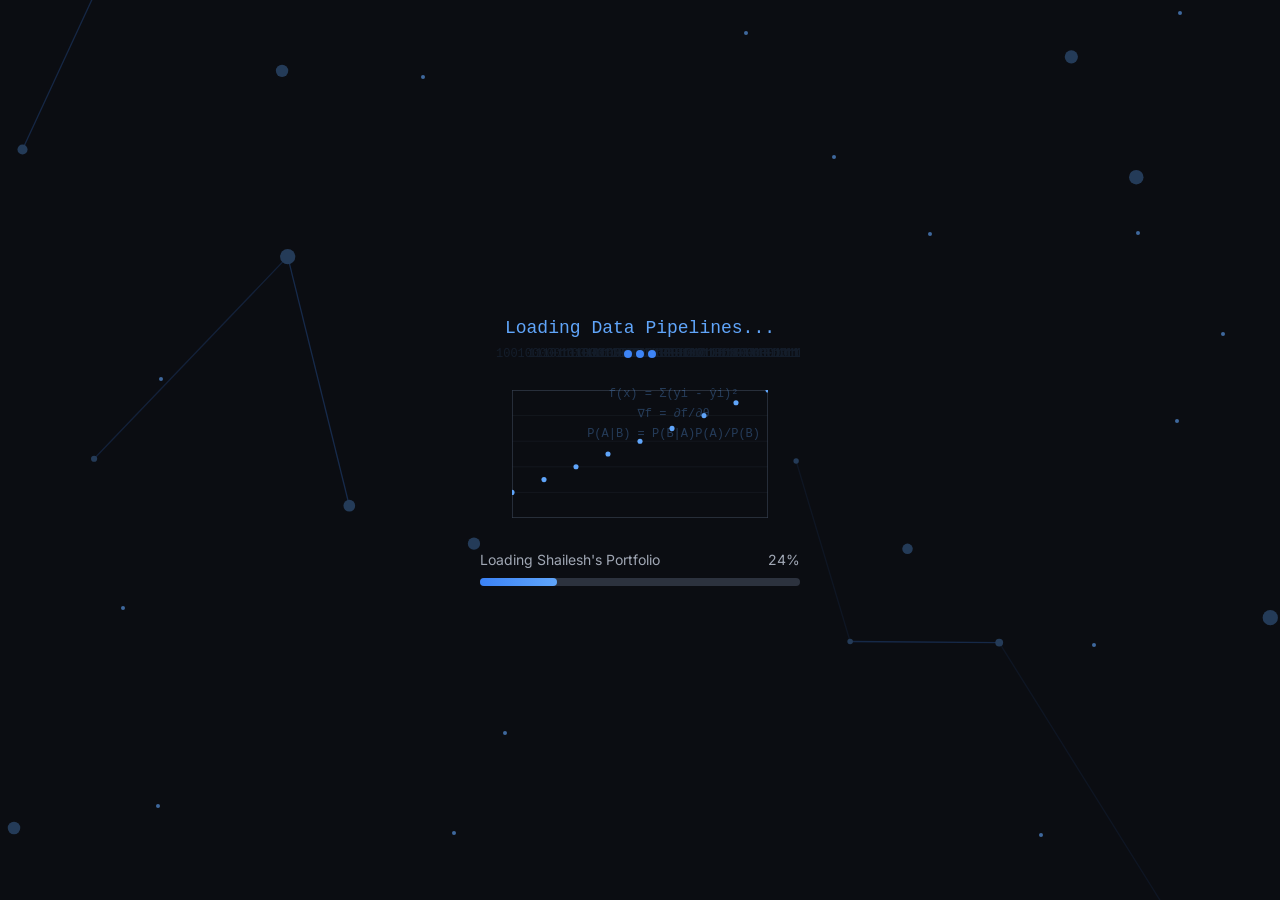
==== commit af39a0dd: "Auto-deploy from mywebsite: Plan upcoming blog posts, default to light mode, refine news titles Co-A" ====
--- a/index.html
+++ b/index.html
@@ -20,17 +20,15 @@
 
    
     <link rel="icon" type="image/png" href="/assets/images/profile.jpg" />
-    <meta name="theme-color" content="#ffffff" media="(prefers-color-scheme: light)" />
-    <meta name="theme-color" content="#0b0d12" media="(prefers-color-scheme: dark)" />
-    <!-- Apply theme before first paint so dark mode never flashes white -->
+    <meta name="theme-color" content="#ffffff" />
+    <!-- Light by default; apply a saved dark choice before first paint so it never flashes white -->
     <script>
       try {
-        var t = JSON.parse(localStorage.getItem('theme'));
-        if (t === 'dark' || (!t && matchMedia('(prefers-color-scheme: dark)').matches)) document.documentElement.classList.add('dark');
+        if (JSON.parse(localStorage.getItem('theme')) === 'dark') document.documentElement.classList.add('dark');
       } catch (e) {}
     </script>
-    <script type="module" crossorigin src="/assets/index-WtP3o6Db.js"></script>
-    <link rel="stylesheet" crossorigin href="/assets/index-BUe_VNa7.css">
+    <script type="module" crossorigin src="/assets/index-Ciq4QJgd.js"></script>
+    <link rel="stylesheet" crossorigin href="/assets/index-DvKqUlcb.css">
   </head>
   <body>
     <div id="root"></div>
--- a/assets/index-DvKqUlcb.css
+++ b/assets/index-DvKqUlcb.css
@@ -0,0 +1 @@
+@charset "UTF-8";@import"https://fonts.googleapis.com/css2?family=Inter:wght@300;400;500;600;700&display=swap";@tailwind base;@tailwind components;@tailwind utilities;@keyframes background-pan{0%{background-position:0% 50%}50%{background-position:100% 50%}to{background-position:0% 50%}}.animated-gradient{background:linear-gradient(90deg,#3b82f6,#8b5cf6,#ec4899,#3b82f6);background-size:400% 400%;animation:background-pan 15s ease infinite}*,:before,:after{--tw-border-spacing-x: 0;--tw-border-spacing-y: 0;--tw-translate-x: 0;--tw-translate-y: 0;--tw-rotate: 0;--tw-skew-x: 0;--tw-skew-y: 0;--tw-scale-x: 1;--tw-scale-y: 1;--tw-pan-x: ;--tw-pan-y: ;--tw-pinch-zoom: ;--tw-scroll-snap-strictness: proximity;--tw-gradient-from-position: ;--tw-gradient-via-position: ;--tw-gradient-to-position: ;--tw-ordinal: ;--tw-slashed-zero: ;--tw-numeric-figure: ;--tw-numeric-spacing: ;--tw-numeric-fraction: ;--tw-ring-inset: ;--tw-ring-offset-width: 0px;--tw-ring-offset-color: #fff;--tw-ring-color: rgb(59 130 246 / .5);--tw-ring-offset-shadow: 0 0 #0000;--tw-ring-shadow: 0 0 #0000;--tw-shadow: 0 0 #0000;--tw-shadow-colored: 0 0 #0000;--tw-blur: ;--tw-brightness: ;--tw-contrast: ;--tw-grayscale: ;--tw-hue-rotate: ;--tw-invert: ;--tw-saturate: ;--tw-sepia: ;--tw-drop-shadow: ;--tw-backdrop-blur: ;--tw-backdrop-brightness: ;--tw-backdrop-contrast: ;--tw-backdrop-grayscale: ;--tw-backdrop-hue-rotate: ;--tw-backdrop-invert: ;--tw-backdrop-opacity: ;--tw-backdrop-saturate: ;--tw-backdrop-sepia: ;--tw-contain-size: ;--tw-contain-layout: ;--tw-contain-paint: ;--tw-contain-style: }::backdrop{--tw-border-spacing-x: 0;--tw-border-spacing-y: 0;--tw-translate-x: 0;--tw-translate-y: 0;--tw-rotate: 0;--tw-skew-x: 0;--tw-skew-y: 0;--tw-scale-x: 1;--tw-scale-y: 1;--tw-pan-x: ;--tw-pan-y: ;--tw-pinch-zoom: ;--tw-scroll-snap-strictness: proximity;--tw-gradient-from-position: ;--tw-gradient-via-position: ;--tw-gradient-to-position: ;--tw-ordinal: ;--tw-slashed-zero: ;--tw-numeric-figure: ;--tw-numeric-spacing: ;--tw-numeric-fraction: ;--tw-ring-inset: ;--tw-ring-offset-width: 0px;--tw-ring-offset-color: #fff;--tw-ring-color: rgb(59 130 246 / .5);--tw-ring-offset-shadow: 0 0 #0000;--tw-ring-shadow: 0 0 #0000;--tw-shadow: 0 0 #0000;--tw-shadow-colored: 0 0 #0000;--tw-blur: ;--tw-brightness: ;--tw-contrast: ;--tw-grayscale: ;--tw-hue-rotate: ;--tw-invert: ;--tw-saturate: ;--tw-sepia: ;--tw-drop-shadow: ;--tw-backdrop-blur: ;--tw-backdrop-brightness: ;--tw-backdrop-contrast: ;--tw-backdrop-grayscale: ;--tw-backdrop-hue-rotate: ;--tw-backdrop-invert: ;--tw-backdrop-opacity: ;--tw-backdrop-saturate: ;--tw-backdrop-sepia: ;--tw-contain-size: ;--tw-contain-layout: ;--tw-contain-paint: ;--tw-contain-style: }*,:before,:after{box-sizing:border-box;border-width:0;border-style:solid;border-color:#e4e6eb}:before,:after{--tw-content: ""}html,:host{line-height:1.5;-webkit-text-size-adjust:100%;-moz-tab-size:4;-o-tab-size:4;tab-size:4;font-family:Inter,sans-serif;font-feature-settings:normal;font-variation-settings:normal;-webkit-tap-highlight-color:transparent}body{margin:0;line-height:inherit}hr{height:0;color:inherit;border-top-width:1px}abbr:where([title]){-webkit-text-decoration:underline dotted;text-decoration:underline dotted}h1,h2,h3,h4,h5,h6{font-size:inherit;font-weight:inherit}a{color:inherit;text-decoration:inherit}b,strong{font-weight:bolder}code,kbd,samp,pre{font-family:ui-monospace,SFMono-Regular,Menlo,Monaco,Consolas,Liberation Mono,Courier New,monospace;font-feature-settings:normal;font-variation-settings:normal;font-size:1em}small{font-size:80%}sub,sup{font-size:75%;line-height:0;position:relative;vertical-align:baseline}sub{bottom:-.25em}sup{top:-.5em}table{text-indent:0;border-color:inherit;border-collapse:collapse}button,input,optgroup,select,textarea{font-family:inherit;font-feature-settings:inherit;font-variation-settings:inherit;font-size:100%;font-weight:inherit;line-height:inherit;letter-spacing:inherit;color:inherit;margin:0;padding:0}button,select{text-transform:none}button,input:where([type=button]),input:where([type=reset]),input:where([type=submit]){-webkit-appearance:button;background-color:transparent;background-image:none}:-moz-focusring{outline:auto}:-moz-ui-invalid{box-shadow:none}progress{vertical-align:baseline}::-webkit-inner-spin-button,::-webkit-outer-spin-button{height:auto}[type=search]{-webkit-appearance:textfield;outline-offset:-2px}::-webkit-search-decoration{-webkit-appearance:none}::-webkit-file-upload-button{-webkit-appearance:button;font:inherit}summary{display:list-item}blockquote,dl,dd,h1,h2,h3,h4,h5,h6,hr,figure,p,pre{margin:0}fieldset{margin:0;padding:0}legend{padding:0}ol,ul,menu{list-style:none;margin:0;padding:0}dialog{padding:0}textarea{resize:vertical}input::-moz-placeholder,textarea::-moz-placeholder{opacity:1;color:#a0a7b4}input::placeholder,textarea::placeholder{opacity:1;color:#a0a7b4}button,[role=button]{cursor:pointer}:disabled{cursor:default}img,svg,video,canvas,audio,iframe,embed,object{display:block;vertical-align:middle}img,video{max-width:100%;height:auto}[hidden]:where(:not([hidden=until-found])){display:none}:root{--background: 255 255 255;--foreground: 10 10 10}.dark{--background: 10 10 10;--foreground: 250 250 250}body{--tw-bg-opacity: 1;background-color:rgb(255 255 255 / var(--tw-bg-opacity, 1));--tw-text-opacity: 1;color:rgb(23 27 35 / var(--tw-text-opacity, 1));transition-property:color,background-color,border-color,text-decoration-color,fill,stroke;transition-timing-function:cubic-bezier(.4,0,.2,1);transition-duration:.3s}body:is(.dark *){--tw-bg-opacity: 1;background-color:rgb(11 13 18 / var(--tw-bg-opacity, 1));--tw-text-opacity: 1;color:rgb(228 230 235 / var(--tw-text-opacity, 1))}body{font-family:Inter,sans-serif}h1,h2,h3,h4,h5,h6{font-weight:700}html{scroll-behavior:smooth}.dark{color-scheme:dark}.dark ::-moz-selection{background-color:#3b82f64d;--tw-text-opacity: 1;color:rgb(255 255 255 / var(--tw-text-opacity, 1))}.dark ::selection{background-color:#3b82f64d;--tw-text-opacity: 1;color:rgb(255 255 255 / var(--tw-text-opacity, 1))}body{--tw-bg-opacity: 1;background-color:rgb(255 255 255 / var(--tw-bg-opacity, 1));--tw-text-opacity: 1;color:rgb(11 13 18 / var(--tw-text-opacity, 1));transition-property:color,background-color,border-color,text-decoration-color,fill,stroke;transition-timing-function:cubic-bezier(.4,0,.2,1);transition-duration:.3s}body:is(.dark *){--tw-bg-opacity: 1;background-color:rgb(11 13 18 / var(--tw-bg-opacity, 1));--tw-text-opacity: 1;color:rgb(255 255 255 / var(--tw-text-opacity, 1))}.container{width:100%}@media (min-width: 640px){.container{max-width:640px}}@media (min-width: 768px){.container{max-width:768px}}@media (min-width: 1024px){.container{max-width:1024px}}@media (min-width: 1280px){.container{max-width:1280px}}@media (min-width: 1536px){.container{max-width:1536px}}.prose{color:var(--tw-prose-body);max-width:65ch}.prose :where(p):not(:where([class~=not-prose],[class~=not-prose] *)){margin-top:1.25em;margin-bottom:1.25em}.prose :where([class~=lead]):not(:where([class~=not-prose],[class~=not-prose] *)){color:var(--tw-prose-lead);font-size:1.25em;line-height:1.6;margin-top:1.2em;margin-bottom:1.2em}.prose :where(a):not(:where([class~=not-prose],[class~=not-prose] *)){color:var(--tw-prose-links);text-decoration:underline;font-weight:500}.prose :where(strong):not(:where([class~=not-prose],[class~=not-prose] *)){color:var(--tw-prose-bold);font-weight:600}.prose :where(a strong):not(:where([class~=not-prose],[class~=not-prose] *)){color:inherit}.prose :where(blockquote strong):not(:where([class~=not-prose],[class~=not-prose] *)){color:inherit}.prose :where(thead th strong):not(:where([class~=not-prose],[class~=not-prose] *)){color:inherit}.prose :where(ol):not(:where([class~=not-prose],[class~=not-prose] *)){list-style-type:decimal;margin-top:1.25em;margin-bottom:1.25em;padding-inline-start:1.625em}.prose :where(ol[type=A]):not(:where([class~=not-prose],[class~=not-prose] *)){list-style-type:upper-alpha}.prose :where(ol[type=a]):not(:where([class~=not-prose],[class~=not-prose] *)){list-style-type:lower-alpha}.prose :where(ol[type=A s]):not(:where([class~=not-prose],[class~=not-prose] *)){list-style-type:upper-alpha}.prose :where(ol[type=a s]):not(:where([class~=not-prose],[class~=not-prose] *)){list-style-type:lower-alpha}.prose :where(ol[type=I]):not(:where([class~=not-prose],[class~=not-prose] *)){list-style-type:upper-roman}.prose :where(ol[type=i]):not(:where([class~=not-prose],[class~=not-prose] *)){list-style-type:lower-roman}.prose :where(ol[type=I s]):not(:where([class~=not-prose],[class~=not-prose] *)){list-style-type:upper-roman}.prose :where(ol[type=i s]):not(:where([class~=not-prose],[class~=not-prose] *)){list-style-type:lower-roman}.prose :where(ol[type="1"]):not(:where([class~=not-prose],[class~=not-prose] *)){list-style-type:decimal}.prose :where(ul):not(:where([class~=not-prose],[class~=not-prose] *)){list-style-type:disc;margin-top:1.25em;margin-bottom:1.25em;padding-inline-start:1.625em}.prose :where(ol>li):not(:where([class~=not-prose],[class~=not-prose] *))::marker{font-weight:400;color:var(--tw-prose-counters)}.prose :where(ul>li):not(:where([class~=not-prose],[class~=not-prose] *))::marker{color:var(--tw-prose-bullets)}.prose :where(dt):not(:where([class~=not-prose],[class~=not-prose] *)){color:var(--tw-prose-headings);font-weight:600;margin-top:1.25em}.prose :where(hr):not(:where([class~=not-prose],[class~=not-prose] *)){border-color:var(--tw-prose-hr);border-top-width:1px;margin-top:3em;margin-bottom:3em}.prose :where(blockquote):not(:where([class~=not-prose],[class~=not-prose] *)){font-weight:500;font-style:italic;color:var(--tw-prose-quotes);border-inline-start-width:.25rem;border-inline-start-color:var(--tw-prose-quote-borders);quotes:"“""”""‘""’";margin-top:1.6em;margin-bottom:1.6em;padding-inline-start:1em}.prose :where(blockquote p:first-of-type):not(:where([class~=not-prose],[class~=not-prose] *)):before{content:open-quote}.prose :where(blockquote p:last-of-type):not(:where([class~=not-prose],[class~=not-prose] *)):after{content:close-quote}.prose :where(h1):not(:where([class~=not-prose],[class~=not-prose] *)){color:var(--tw-prose-headings);font-weight:800;font-size:2.25em;margin-top:0;margin-bottom:.8888889em;line-height:1.1111111}.prose :where(h1 strong):not(:where([class~=not-prose],[class~=not-prose] *)){font-weight:900;color:inherit}.prose :where(h2):not(:where([class~=not-prose],[class~=not-prose] *)){color:var(--tw-prose-headings);font-weight:700;font-size:1.5em;margin-top:2em;margin-bottom:1em;line-height:1.3333333}.prose :where(h2 strong):not(:where([class~=not-prose],[class~=not-prose] *)){font-weight:800;color:inherit}.prose :where(h3):not(:where([class~=not-prose],[class~=not-prose] *)){color:var(--tw-prose-headings);font-weight:600;font-size:1.25em;margin-top:1.6em;margin-bottom:.6em;line-height:1.6}.prose :where(h3 strong):not(:where([class~=not-prose],[class~=not-prose] *)){font-weight:700;color:inherit}.prose :where(h4):not(:where([class~=not-prose],[class~=not-prose] *)){color:var(--tw-prose-headings);font-weight:600;margin-top:1.5em;margin-bottom:.5em;line-height:1.5}.prose :where(h4 strong):not(:where([class~=not-prose],[class~=not-prose] *)){font-weight:700;color:inherit}.prose :where(img):not(:where([class~=not-prose],[class~=not-prose] *)){margin-top:2em;margin-bottom:2em}.prose :where(picture):not(:where([class~=not-prose],[class~=not-prose] *)){display:block;margin-top:2em;margin-bottom:2em}.prose :where(video):not(:where([class~=not-prose],[class~=not-prose] *)){margin-top:2em;margin-bottom:2em}.prose :where(kbd):not(:where([class~=not-prose],[class~=not-prose] *)){font-weight:500;font-family:inherit;color:var(--tw-prose-kbd);box-shadow:0 0 0 1px rgb(var(--tw-prose-kbd-shadows) / 10%),0 3px rgb(var(--tw-prose-kbd-shadows) / 10%);font-size:.875em;border-radius:.3125rem;padding-top:.1875em;padding-inline-end:.375em;padding-bottom:.1875em;padding-inline-start:.375em}.prose :where(code):not(:where([class~=not-prose],[class~=not-prose] *)){color:var(--tw-prose-code);font-weight:600;font-size:.875em}.prose :where(code):not(:where([class~=not-prose],[class~=not-prose] *)):before{content:"`"}.prose :where(code):not(:where([class~=not-prose],[class~=not-prose] *)):after{content:"`"}.prose :where(a code):not(:where([class~=not-prose],[class~=not-prose] *)){color:inherit}.prose :where(h1 code):not(:where([class~=not-prose],[class~=not-prose] *)){color:inherit}.prose :where(h2 code):not(:where([class~=not-prose],[class~=not-prose] *)){color:inherit;font-size:.875em}.prose :where(h3 code):not(:where([class~=not-prose],[class~=not-prose] *)){color:inherit;font-size:.9em}.prose :where(h4 code):not(:where([class~=not-prose],[class~=not-prose] *)){color:inherit}.prose :where(blockquote code):not(:where([class~=not-prose],[class~=not-prose] *)){color:inherit}.prose :where(thead th code):not(:where([class~=not-prose],[class~=not-prose] *)){color:inherit}.prose :where(pre):not(:where([class~=not-prose],[class~=not-prose] *)){color:var(--tw-prose-pre-code);background-color:var(--tw-prose-pre-bg);overflow-x:auto;font-weight:400;font-size:.875em;line-height:1.7142857;margin-top:1.7142857em;margin-bottom:1.7142857em;border-radius:.375rem;padding-top:.8571429em;padding-inline-end:1.1428571em;padding-bottom:.8571429em;padding-inline-start:1.1428571em}.prose :where(pre code):not(:where([class~=not-prose],[class~=not-prose] *)){background-color:transparent;border-width:0;border-radius:0;padding:0;font-weight:inherit;color:inherit;font-size:inherit;font-family:inherit;line-height:inherit}.prose :where(pre code):not(:where([class~=not-prose],[class~=not-prose] *)):before{content:none}.prose :where(pre code):not(:where([class~=not-prose],[class~=not-prose] *)):after{content:none}.prose :where(table):not(:where([class~=not-prose],[class~=not-prose] *)){width:100%;table-layout:auto;margin-top:2em;margin-bottom:2em;font-size:.875em;line-height:1.7142857}.prose :where(thead):not(:where([class~=not-prose],[class~=not-prose] *)){border-bottom-width:1px;border-bottom-color:var(--tw-prose-th-borders)}.prose :where(thead th):not(:where([class~=not-prose],[class~=not-prose] *)){color:var(--tw-prose-headings);font-weight:600;vertical-align:bottom;padding-inline-end:.5714286em;padding-bottom:.5714286em;padding-inline-start:.5714286em}.prose :where(tbody tr):not(:where([class~=not-prose],[class~=not-prose] *)){border-bottom-width:1px;border-bottom-color:var(--tw-prose-td-borders)}.prose :where(tbody tr:last-child):not(:where([class~=not-prose],[class~=not-prose] *)){border-bottom-width:0}.prose :where(tbody td):not(:where([class~=not-prose],[class~=not-prose] *)){vertical-align:baseline}.prose :where(tfoot):not(:where([class~=not-prose],[class~=not-prose] *)){border-top-width:1px;border-top-color:var(--tw-prose-th-borders)}.prose :where(tfoot td):not(:where([class~=not-prose],[class~=not-prose] *)){vertical-align:top}.prose :where(th,td):not(:where([class~=not-prose],[class~=not-prose] *)){text-align:start}.prose :where(figure>*):not(:where([class~=not-prose],[class~=not-prose] *)){margin-top:0;margin-bottom:0}.prose :where(figcaption):not(:where([class~=not-prose],[class~=not-prose] *)){color:var(--tw-prose-captions);font-size:.875em;line-height:1.4285714;margin-top:.8571429em}.prose{--tw-prose-body: #374151;--tw-prose-headings: #111827;--tw-prose-lead: #4b5563;--tw-prose-links: #111827;--tw-prose-bold: #111827;--tw-prose-counters: #6b7280;--tw-prose-bullets: #d1d5db;--tw-prose-hr: #e5e7eb;--tw-prose-quotes: #111827;--tw-prose-quote-borders: #e5e7eb;--tw-prose-captions: #6b7280;--tw-prose-kbd: #111827;--tw-prose-kbd-shadows: 17 24 39;--tw-prose-code: #111827;--tw-prose-pre-code: #e5e7eb;--tw-prose-pre-bg: #1f2937;--tw-prose-th-borders: #d1d5db;--tw-prose-td-borders: #e5e7eb;--tw-prose-invert-body: #d1d5db;--tw-prose-invert-headings: #fff;--tw-prose-invert-lead: #9ca3af;--tw-prose-invert-links: #fff;--tw-prose-invert-bold: #fff;--tw-prose-invert-counters: #9ca3af;--tw-prose-invert-bullets: #4b5563;--tw-prose-invert-hr: #374151;--tw-prose-invert-quotes: #f3f4f6;--tw-prose-invert-quote-borders: #374151;--tw-prose-invert-captions: #9ca3af;--tw-prose-invert-kbd: #fff;--tw-prose-invert-kbd-shadows: 255 255 255;--tw-prose-invert-code: #fff;--tw-prose-invert-pre-code: #d1d5db;--tw-prose-invert-pre-bg: rgb(0 0 0 / 50%);--tw-prose-invert-th-borders: #4b5563;--tw-prose-invert-td-borders: #374151;font-size:1rem;line-height:1.75}.prose :where(picture>img):not(:where([class~=not-prose],[class~=not-prose] *)){margin-top:0;margin-bottom:0}.prose :where(li):not(:where([class~=not-prose],[class~=not-prose] *)){margin-top:.5em;margin-bottom:.5em}.prose :where(ol>li):not(:where([class~=not-prose],[class~=not-prose] *)){padding-inline-start:.375em}.prose :where(ul>li):not(:where([class~=not-prose],[class~=not-prose] *)){padding-inline-start:.375em}.prose :where(.prose>ul>li p):not(:where([class~=not-prose],[class~=not-prose] *)){margin-top:.75em;margin-bottom:.75em}.prose :where(.prose>ul>li>p:first-child):not(:where([class~=not-prose],[class~=not-prose] *)){margin-top:1.25em}.prose :where(.prose>ul>li>p:last-child):not(:where([class~=not-prose],[class~=not-prose] *)){margin-bottom:1.25em}.prose :where(.prose>ol>li>p:first-child):not(:where([class~=not-prose],[class~=not-prose] *)){margin-top:1.25em}.prose :where(.prose>ol>li>p:last-child):not(:where([class~=not-prose],[class~=not-prose] *)){margin-bottom:1.25em}.prose :where(ul ul,ul ol,ol ul,ol ol):not(:where([class~=not-prose],[class~=not-prose] *)){margin-top:.75em;margin-bottom:.75em}.prose :where(dl):not(:where([class~=not-prose],[class~=not-prose] *)){margin-top:1.25em;margin-bottom:1.25em}.prose :where(dd):not(:where([class~=not-prose],[class~=not-prose] *)){margin-top:.5em;padding-inline-start:1.625em}.prose :where(hr+*):not(:where([class~=not-prose],[class~=not-prose] *)){margin-top:0}.prose :where(h2+*):not(:where([class~=not-prose],[class~=not-prose] *)){margin-top:0}.prose :where(h3+*):not(:where([class~=not-prose],[class~=not-prose] *)){margin-top:0}.prose :where(h4+*):not(:where([class~=not-prose],[class~=not-prose] *)){margin-top:0}.prose :where(thead th:first-child):not(:where([class~=not-prose],[class~=not-prose] *)){padding-inline-start:0}.prose :where(thead th:last-child):not(:where([class~=not-prose],[class~=not-prose] *)){padding-inline-end:0}.prose :where(tbody td,tfoot td):not(:where([class~=not-prose],[class~=not-prose] *)){padding-top:.5714286em;padding-inline-end:.5714286em;padding-bottom:.5714286em;padding-inline-start:.5714286em}.prose :where(tbody td:first-child,tfoot td:first-child):not(:where([class~=not-prose],[class~=not-prose] *)){padding-inline-start:0}.prose :where(tbody td:last-child,tfoot td:last-child):not(:where([class~=not-prose],[class~=not-prose] *)){padding-inline-end:0}.prose :where(figure):not(:where([class~=not-prose],[class~=not-prose] *)){margin-top:2em;margin-bottom:2em}.prose :where(.prose>:first-child):not(:where([class~=not-prose],[class~=not-prose] *)){margin-top:0}.prose :where(.prose>:last-child):not(:where([class~=not-prose],[class~=not-prose] *)){margin-bottom:0}.prose-lg{font-size:1.125rem;line-height:1.7777778}.prose-lg :where(p):not(:where([class~=not-prose],[class~=not-prose] *)){margin-top:1.3333333em;margin-bottom:1.3333333em}.prose-lg :where([class~=lead]):not(:where([class~=not-prose],[class~=not-prose] *)){font-size:1.2222222em;line-height:1.4545455;margin-top:1.0909091em;margin-bottom:1.0909091em}.prose-lg :where(blockquote):not(:where([class~=not-prose],[class~=not-prose] *)){margin-top:1.6666667em;margin-bottom:1.6666667em;padding-inline-start:1em}.prose-lg :where(h1):not(:where([class~=not-prose],[class~=not-prose] *)){font-size:2.6666667em;margin-top:0;margin-bottom:.8333333em;line-height:1}.prose-lg :where(h2):not(:where([class~=not-prose],[class~=not-prose] *)){font-size:1.6666667em;margin-top:1.8666667em;margin-bottom:1.0666667em;line-height:1.3333333}.prose-lg :where(h3):not(:where([class~=not-prose],[class~=not-prose] *)){font-size:1.3333333em;margin-top:1.6666667em;margin-bottom:.6666667em;line-height:1.5}.prose-lg :where(h4):not(:where([class~=not-prose],[class~=not-prose] *)){margin-top:1.7777778em;margin-bottom:.4444444em;line-height:1.5555556}.prose-lg :where(img):not(:where([class~=not-prose],[class~=not-prose] *)){margin-top:1.7777778em;margin-bottom:1.7777778em}.prose-lg :where(picture):not(:where([class~=not-prose],[class~=not-prose] *)){margin-top:1.7777778em;margin-bottom:1.7777778em}.prose-lg :where(picture>img):not(:where([class~=not-prose],[class~=not-prose] *)){margin-top:0;margin-bottom:0}.prose-lg :where(video):not(:where([class~=not-prose],[class~=not-prose] *)){margin-top:1.7777778em;margin-bottom:1.7777778em}.prose-lg :where(kbd):not(:where([class~=not-prose],[class~=not-prose] *)){font-size:.8888889em;border-radius:.3125rem;padding-top:.2222222em;padding-inline-end:.4444444em;padding-bottom:.2222222em;padding-inline-start:.4444444em}.prose-lg :where(code):not(:where([class~=not-prose],[class~=not-prose] *)){font-size:.8888889em}.prose-lg :where(h2 code):not(:where([class~=not-prose],[class~=not-prose] *)){font-size:.8666667em}.prose-lg :where(h3 code):not(:where([class~=not-prose],[class~=not-prose] *)){font-size:.875em}.prose-lg :where(pre):not(:where([class~=not-prose],[class~=not-prose] *)){font-size:.8888889em;line-height:1.75;margin-top:2em;margin-bottom:2em;border-radius:.375rem;padding-top:1em;padding-inline-end:1.5em;padding-bottom:1em;padding-inline-start:1.5em}.prose-lg :where(ol):not(:where([class~=not-prose],[class~=not-prose] *)){margin-top:1.3333333em;margin-bottom:1.3333333em;padding-inline-start:1.5555556em}.prose-lg :where(ul):not(:where([class~=not-prose],[class~=not-prose] *)){margin-top:1.3333333em;margin-bottom:1.3333333em;padding-inline-start:1.5555556em}.prose-lg :where(li):not(:where([class~=not-prose],[class~=not-prose] *)){margin-top:.6666667em;margin-bottom:.6666667em}.prose-lg :where(ol>li):not(:where([class~=not-prose],[class~=not-prose] *)){padding-inline-start:.4444444em}.prose-lg :where(ul>li):not(:where([class~=not-prose],[class~=not-prose] *)){padding-inline-start:.4444444em}.prose-lg :where(.prose-lg>ul>li p):not(:where([class~=not-prose],[class~=not-prose] *)){margin-top:.8888889em;margin-bottom:.8888889em}.prose-lg :where(.prose-lg>ul>li>p:first-child):not(:where([class~=not-prose],[class~=not-prose] *)){margin-top:1.3333333em}.prose-lg :where(.prose-lg>ul>li>p:last-child):not(:where([class~=not-prose],[class~=not-prose] *)){margin-bottom:1.3333333em}.prose-lg :where(.prose-lg>ol>li>p:first-child):not(:where([class~=not-prose],[class~=not-prose] *)){margin-top:1.3333333em}.prose-lg :where(.prose-lg>ol>li>p:last-child):not(:where([class~=not-prose],[class~=not-prose] *)){margin-bottom:1.3333333em}.prose-lg :where(ul ul,ul ol,ol ul,ol ol):not(:where([class~=not-prose],[class~=not-prose] *)){margin-top:.8888889em;margin-bottom:.8888889em}.prose-lg :where(dl):not(:where([class~=not-prose],[class~=not-prose] *)){margin-top:1.3333333em;margin-bottom:1.3333333em}.prose-lg :where(dt):not(:where([class~=not-prose],[class~=not-prose] *)){margin-top:1.3333333em}.prose-lg :where(dd):not(:where([class~=not-prose],[class~=not-prose] *)){margin-top:.6666667em;padding-inline-start:1.5555556em}.prose-lg :where(hr):not(:where([class~=not-prose],[class~=not-prose] *)){margin-top:3.1111111em;margin-bottom:3.1111111em}.prose-lg :where(hr+*):not(:where([class~=not-prose],[class~=not-prose] *)){margin-top:0}.prose-lg :where(h2+*):not(:where([class~=not-prose],[class~=not-prose] *)){margin-top:0}.prose-lg :where(h3+*):not(:where([class~=not-prose],[class~=not-prose] *)){margin-top:0}.prose-lg :where(h4+*):not(:where([class~=not-prose],[class~=not-prose] *)){margin-top:0}.prose-lg :where(table):not(:where([class~=not-prose],[class~=not-prose] *)){font-size:.8888889em;line-height:1.5}.prose-lg :where(thead th):not(:where([class~=not-prose],[class~=not-prose] *)){padding-inline-end:.75em;padding-bottom:.75em;padding-inline-start:.75em}.prose-lg :where(thead th:first-child):not(:where([class~=not-prose],[class~=not-prose] *)){padding-inline-start:0}.prose-lg :where(thead th:last-child):not(:where([class~=not-prose],[class~=not-prose] *)){padding-inline-end:0}.prose-lg :where(tbody td,tfoot td):not(:where([class~=not-prose],[class~=not-prose] *)){padding-top:.75em;padding-inline-end:.75em;padding-bottom:.75em;padding-inline-start:.75em}.prose-lg :where(tbody td:first-child,tfoot td:first-child):not(:where([class~=not-prose],[class~=not-prose] *)){padding-inline-start:0}.prose-lg :where(tbody td:last-child,tfoot td:last-child):not(:where([class~=not-prose],[class~=not-prose] *)){padding-inline-end:0}.prose-lg :where(figure):not(:where([class~=not-prose],[class~=not-prose] *)){margin-top:1.7777778em;margin-bottom:1.7777778em}.prose-lg :where(figure>*):not(:where([class~=not-prose],[class~=not-prose] *)){margin-top:0;margin-bottom:0}.prose-lg :where(figcaption):not(:where([class~=not-prose],[class~=not-prose] *)){font-size:.8888889em;line-height:1.5;margin-top:1em}.prose-lg :where(.prose-lg>:first-child):not(:where([class~=not-prose],[class~=not-prose] *)){margin-top:0}.prose-lg :where(.prose-lg>:last-child):not(:where([class~=not-prose],[class~=not-prose] *)){margin-bottom:0}.card{border-radius:.5rem;border-width:1px;--tw-border-opacity: 1;border-color:rgb(228 230 235 / var(--tw-border-opacity, 1));--tw-bg-opacity: 1;background-color:rgb(255 255 255 / var(--tw-bg-opacity, 1));padding:1.5rem;--tw-shadow: 0 4px 6px -1px rgb(0 0 0 / .1), 0 2px 4px -2px rgb(0 0 0 / .1);--tw-shadow-colored: 0 4px 6px -1px var(--tw-shadow-color), 0 2px 4px -2px var(--tw-shadow-color);box-shadow:var(--tw-ring-offset-shadow, 0 0 #0000),var(--tw-ring-shadow, 0 0 #0000),var(--tw-shadow);transition-property:all;transition-timing-function:cubic-bezier(.4,0,.2,1);transition-duration:.3s}.card:hover{--tw-shadow: 0 20px 25px -5px rgb(0 0 0 / .1), 0 8px 10px -6px rgb(0 0 0 / .1);--tw-shadow-colored: 0 20px 25px -5px var(--tw-shadow-color), 0 8px 10px -6px var(--tw-shadow-color);box-shadow:var(--tw-ring-offset-shadow, 0 0 #0000),var(--tw-ring-shadow, 0 0 #0000),var(--tw-shadow)}.card{border-radius:.5rem;border-width:1px;--tw-border-opacity: 1;border-color:rgb(228 230 235 / var(--tw-border-opacity, 1));--tw-bg-opacity: 1;background-color:rgb(255 255 255 / var(--tw-bg-opacity, 1));--tw-shadow: 0 1px 2px 0 rgb(0 0 0 / .05);--tw-shadow-colored: 0 1px 2px 0 var(--tw-shadow-color);box-shadow:var(--tw-ring-offset-shadow, 0 0 #0000),var(--tw-ring-shadow, 0 0 #0000),var(--tw-shadow);transition-property:all;transition-timing-function:cubic-bezier(.4,0,.2,1);transition-duration:.2s}.card:hover{--tw-shadow: 0 4px 6px -1px rgb(0 0 0 / .1), 0 2px 4px -2px rgb(0 0 0 / .1);--tw-shadow-colored: 0 4px 6px -1px var(--tw-shadow-color), 0 2px 4px -2px var(--tw-shadow-color);box-shadow:var(--tw-ring-offset-shadow, 0 0 #0000),var(--tw-ring-shadow, 0 0 #0000),var(--tw-shadow)}.card:is(.dark *){--tw-border-opacity: 1;border-color:rgb(44 50 62 / var(--tw-border-opacity, 1));--tw-bg-opacity: 1;background-color:rgb(23 27 35 / var(--tw-bg-opacity, 1));--tw-shadow-color: rgb(0 0 0 / .4);--tw-shadow: var(--tw-shadow-colored)}.card:hover:is(.dark *){border-color:#3b82f666}.pointer-events-none{pointer-events:none}.visible{visibility:visible}.static{position:static}.fixed{position:fixed}.absolute{position:absolute}.relative{position:relative}.sticky{position:sticky}.inset-0{inset:0}.inset-1{inset:.25rem}.-bottom-1{bottom:-.25rem}.-left-\[9px\]{left:-9px}.-right-1{right:-.25rem}.-top-1{top:-.25rem}.bottom-0{bottom:0}.bottom-1{bottom:.25rem}.bottom-10{bottom:2.5rem}.bottom-2{bottom:.5rem}.bottom-20{bottom:5rem}.bottom-4{bottom:1rem}.left-0{left:0}.left-1\/2{left:50%}.left-10{left:2.5rem}.left-3{left:.75rem}.left-4{left:1rem}.left-6{left:1.5rem}.left-8{left:2rem}.right-0{right:0}.right-10{right:2.5rem}.right-12{right:3rem}.right-2{right:.5rem}.right-20{right:5rem}.right-3{right:.75rem}.right-4{right:1rem}.top-0{top:0}.top-1\.5{top:.375rem}.top-1\/2{top:50%}.top-1\/4{top:25%}.top-10{top:2.5rem}.top-20{top:5rem}.top-3{top:.75rem}.top-4{top:1rem}.top-8{top:2rem}.top-full{top:100%}.-z-10{z-index:-10}.-z-50{z-index:-50}.z-10{z-index:10}.z-20{z-index:20}.z-40{z-index:40}.z-50{z-index:50}.z-\[9999\]{z-index:9999}.mx-auto{margin-left:auto;margin-right:auto}.-ml-1{margin-left:-.25rem}.mb-1{margin-bottom:.25rem}.mb-12{margin-bottom:3rem}.mb-16{margin-bottom:4rem}.mb-2{margin-bottom:.5rem}.mb-20{margin-bottom:5rem}.mb-3{margin-bottom:.75rem}.mb-4{margin-bottom:1rem}.mb-6{margin-bottom:1.5rem}.mb-8{margin-bottom:2rem}.ml-1{margin-left:.25rem}.ml-2{margin-left:.5rem}.ml-20{margin-left:5rem}.ml-3{margin-left:.75rem}.ml-auto{margin-left:auto}.mr-1{margin-right:.25rem}.mr-2{margin-right:.5rem}.mr-3{margin-right:.75rem}.mr-4{margin-right:1rem}.mt-0\.5{margin-top:.125rem}.mt-1{margin-top:.25rem}.mt-12{margin-top:3rem}.mt-16{margin-top:4rem}.mt-2{margin-top:.5rem}.mt-20{margin-top:5rem}.mt-3{margin-top:.75rem}.mt-4{margin-top:1rem}.mt-6{margin-top:1.5rem}.mt-8{margin-top:2rem}.line-clamp-1{overflow:hidden;display:-webkit-box;-webkit-box-orient:vertical;-webkit-line-clamp:1}.line-clamp-2{overflow:hidden;display:-webkit-box;-webkit-box-orient:vertical;-webkit-line-clamp:2}.line-clamp-3{overflow:hidden;display:-webkit-box;-webkit-box-orient:vertical;-webkit-line-clamp:3}.block{display:block}.inline-block{display:inline-block}.\!inline{display:inline!important}.inline{display:inline}.flex{display:flex}.inline-flex{display:inline-flex}.grid{display:grid}.hidden{display:none}.aspect-\[3\/4\]{aspect-ratio:3/4}.aspect-square{aspect-ratio:1 / 1}.aspect-video{aspect-ratio:16 / 9}.h-0\.5{height:.125rem}.h-1{height:.25rem}.h-1\/2{height:50%}.h-10{height:2.5rem}.h-12{height:3rem}.h-16{height:4rem}.h-2{height:.5rem}.h-20{height:5rem}.h-24{height:6rem}.h-3{height:.75rem}.h-32{height:8rem}.h-4{height:1rem}.h-48{height:12rem}.h-5{height:1.25rem}.h-56{height:14rem}.h-6{height:1.5rem}.h-64{height:16rem}.h-7{height:1.75rem}.h-8{height:2rem}.h-full{height:100%}.max-h-80{max-height:20rem}.max-h-96{max-height:24rem}.max-h-\[80vh\]{max-height:80vh}.max-h-\[90vh\]{max-height:90vh}.max-h-full{max-height:100%}.min-h-\[400px\]{min-height:400px}.min-h-\[60vh\]{min-height:60vh}.min-h-screen{min-height:100vh}.w-0\.5{width:.125rem}.w-1{width:.25rem}.w-1\/2{width:50%}.w-1\/4{width:25%}.w-10{width:2.5rem}.w-12{width:3rem}.w-16{width:4rem}.w-2{width:.5rem}.w-20{width:5rem}.w-24{width:6rem}.w-3{width:.75rem}.w-3\/4{width:75%}.w-32{width:8rem}.w-4{width:1rem}.w-48{width:12rem}.w-5{width:1.25rem}.w-56{width:14rem}.w-6{width:1.5rem}.w-64{width:16rem}.w-7{width:1.75rem}.w-8{width:2rem}.w-80{width:20rem}.w-full{width:100%}.min-w-0{min-width:0px}.min-w-\[140px\]{min-width:140px}.min-w-max{min-width:-moz-max-content;min-width:max-content}.max-w-2xl{max-width:42rem}.max-w-3xl{max-width:48rem}.max-w-4xl{max-width:56rem}.max-w-5xl{max-width:64rem}.max-w-6xl{max-width:72rem}.max-w-7xl{max-width:80rem}.max-w-full{max-width:100%}.max-w-lg{max-width:32rem}.max-w-md{max-width:28rem}.max-w-none{max-width:none}.flex-1{flex:1 1 0%}.flex-shrink-0{flex-shrink:0}.flex-grow{flex-grow:1}.-translate-x-1\/2{--tw-translate-x: -50%;transform:translate(var(--tw-translate-x),var(--tw-translate-y)) rotate(var(--tw-rotate)) skew(var(--tw-skew-x)) skewY(var(--tw-skew-y)) scaleX(var(--tw-scale-x)) scaleY(var(--tw-scale-y))}.-translate-y-1\/2{--tw-translate-y: -50%;transform:translate(var(--tw-translate-x),var(--tw-translate-y)) rotate(var(--tw-rotate)) skew(var(--tw-skew-x)) skewY(var(--tw-skew-y)) scaleX(var(--tw-scale-x)) scaleY(var(--tw-scale-y))}.-translate-y-8{--tw-translate-y: -2rem;transform:translate(var(--tw-translate-x),var(--tw-translate-y)) rotate(var(--tw-rotate)) skew(var(--tw-skew-x)) skewY(var(--tw-skew-y)) scaleX(var(--tw-scale-x)) scaleY(var(--tw-scale-y))}.translate-x-8{--tw-translate-x: 2rem;transform:translate(var(--tw-translate-x),var(--tw-translate-y)) rotate(var(--tw-rotate)) skew(var(--tw-skew-x)) skewY(var(--tw-skew-y)) scaleX(var(--tw-scale-x)) scaleY(var(--tw-scale-y))}.-rotate-45{--tw-rotate: -45deg;transform:translate(var(--tw-translate-x),var(--tw-translate-y)) rotate(var(--tw-rotate)) skew(var(--tw-skew-x)) skewY(var(--tw-skew-y)) scaleX(var(--tw-scale-x)) scaleY(var(--tw-scale-y))}.rotate-180{--tw-rotate: 180deg;transform:translate(var(--tw-translate-x),var(--tw-translate-y)) rotate(var(--tw-rotate)) skew(var(--tw-skew-x)) skewY(var(--tw-skew-y)) scaleX(var(--tw-scale-x)) scaleY(var(--tw-scale-y))}.rotate-45{--tw-rotate: 45deg;transform:translate(var(--tw-translate-x),var(--tw-translate-y)) rotate(var(--tw-rotate)) skew(var(--tw-skew-x)) skewY(var(--tw-skew-y)) scaleX(var(--tw-scale-x)) scaleY(var(--tw-scale-y))}.scale-105{--tw-scale-x: 1.05;--tw-scale-y: 1.05;transform:translate(var(--tw-translate-x),var(--tw-translate-y)) rotate(var(--tw-rotate)) skew(var(--tw-skew-x)) skewY(var(--tw-skew-y)) scaleX(var(--tw-scale-x)) scaleY(var(--tw-scale-y))}.scale-x-0{--tw-scale-x: 0;transform:translate(var(--tw-translate-x),var(--tw-translate-y)) rotate(var(--tw-rotate)) skew(var(--tw-skew-x)) skewY(var(--tw-skew-y)) scaleX(var(--tw-scale-x)) scaleY(var(--tw-scale-y))}.transform{transform:translate(var(--tw-translate-x),var(--tw-translate-y)) rotate(var(--tw-rotate)) skew(var(--tw-skew-x)) skewY(var(--tw-skew-y)) scaleX(var(--tw-scale-x)) scaleY(var(--tw-scale-y))}@keyframes bounce{0%,to{transform:translateY(-25%);animation-timing-function:cubic-bezier(.8,0,1,1)}50%{transform:none;animation-timing-function:cubic-bezier(0,0,.2,1)}}.animate-bounce{animation:bounce 1s infinite}@keyframes ping{75%,to{transform:scale(2);opacity:0}}.animate-ping{animation:ping 1s cubic-bezier(0,0,.2,1) infinite}@keyframes pulse{50%{opacity:.5}}.animate-pulse{animation:pulse 2s cubic-bezier(.4,0,.6,1) infinite}@keyframes spin{to{transform:rotate(360deg)}}.animate-spin{animation:spin 1s linear infinite}.cursor-default{cursor:default}.cursor-not-allowed{cursor:not-allowed}.cursor-pointer{cursor:pointer}.resize-none{resize:none}.resize{resize:both}.appearance-none{-webkit-appearance:none;-moz-appearance:none;appearance:none}.grid-cols-1{grid-template-columns:repeat(1,minmax(0,1fr))}.grid-cols-2{grid-template-columns:repeat(2,minmax(0,1fr))}.grid-cols-3{grid-template-columns:repeat(3,minmax(0,1fr))}.grid-cols-7{grid-template-columns:repeat(7,minmax(0,1fr))}.flex-col{flex-direction:column}.flex-wrap{flex-wrap:wrap}.items-start{align-items:flex-start}.items-end{align-items:flex-end}.items-center{align-items:center}.items-baseline{align-items:baseline}.justify-center{justify-content:center}.justify-between{justify-content:space-between}.gap-0\.5{gap:.125rem}.gap-1{gap:.25rem}.gap-1\.5{gap:.375rem}.gap-12{gap:3rem}.gap-2{gap:.5rem}.gap-3{gap:.75rem}.gap-4{gap:1rem}.gap-5{gap:1.25rem}.gap-6{gap:1.5rem}.gap-8{gap:2rem}.space-x-0\.5>:not([hidden])~:not([hidden]){--tw-space-x-reverse: 0;margin-right:calc(.125rem * var(--tw-space-x-reverse));margin-left:calc(.125rem * calc(1 - var(--tw-space-x-reverse)))}.space-x-1>:not([hidden])~:not([hidden]){--tw-space-x-reverse: 0;margin-right:calc(.25rem * var(--tw-space-x-reverse));margin-left:calc(.25rem * calc(1 - var(--tw-space-x-reverse)))}.space-x-2>:not([hidden])~:not([hidden]){--tw-space-x-reverse: 0;margin-right:calc(.5rem * var(--tw-space-x-reverse));margin-left:calc(.5rem * calc(1 - var(--tw-space-x-reverse)))}.space-x-3>:not([hidden])~:not([hidden]){--tw-space-x-reverse: 0;margin-right:calc(.75rem * var(--tw-space-x-reverse));margin-left:calc(.75rem * calc(1 - var(--tw-space-x-reverse)))}.space-x-4>:not([hidden])~:not([hidden]){--tw-space-x-reverse: 0;margin-right:calc(1rem * var(--tw-space-x-reverse));margin-left:calc(1rem * calc(1 - var(--tw-space-x-reverse)))}.space-x-8>:not([hidden])~:not([hidden]){--tw-space-x-reverse: 0;margin-right:calc(2rem * var(--tw-space-x-reverse));margin-left:calc(2rem * calc(1 - var(--tw-space-x-reverse)))}.space-y-1>:not([hidden])~:not([hidden]){--tw-space-y-reverse: 0;margin-top:calc(.25rem * calc(1 - var(--tw-space-y-reverse)));margin-bottom:calc(.25rem * var(--tw-space-y-reverse))}.space-y-12>:not([hidden])~:not([hidden]){--tw-space-y-reverse: 0;margin-top:calc(3rem * calc(1 - var(--tw-space-y-reverse)));margin-bottom:calc(3rem * var(--tw-space-y-reverse))}.space-y-2>:not([hidden])~:not([hidden]){--tw-space-y-reverse: 0;margin-top:calc(.5rem * calc(1 - var(--tw-space-y-reverse)));margin-bottom:calc(.5rem * var(--tw-space-y-reverse))}.space-y-3>:not([hidden])~:not([hidden]){--tw-space-y-reverse: 0;margin-top:calc(.75rem * calc(1 - var(--tw-space-y-reverse)));margin-bottom:calc(.75rem * var(--tw-space-y-reverse))}.space-y-4>:not([hidden])~:not([hidden]){--tw-space-y-reverse: 0;margin-top:calc(1rem * calc(1 - var(--tw-space-y-reverse)));margin-bottom:calc(1rem * var(--tw-space-y-reverse))}.space-y-6>:not([hidden])~:not([hidden]){--tw-space-y-reverse: 0;margin-top:calc(1.5rem * calc(1 - var(--tw-space-y-reverse)));margin-bottom:calc(1.5rem * var(--tw-space-y-reverse))}.space-y-8>:not([hidden])~:not([hidden]){--tw-space-y-reverse: 0;margin-top:calc(2rem * calc(1 - var(--tw-space-y-reverse)));margin-bottom:calc(2rem * var(--tw-space-y-reverse))}.divide-y>:not([hidden])~:not([hidden]){--tw-divide-y-reverse: 0;border-top-width:calc(1px * calc(1 - var(--tw-divide-y-reverse)));border-bottom-width:calc(1px * var(--tw-divide-y-reverse))}.divide-gray-200>:not([hidden])~:not([hidden]){--tw-divide-opacity: 1;border-color:rgb(228 230 235 / var(--tw-divide-opacity, 1))}.overflow-auto{overflow:auto}.overflow-hidden{overflow:hidden}.overflow-x-auto{overflow-x:auto}.overflow-y-auto{overflow-y:auto}.truncate{overflow:hidden;text-overflow:ellipsis;white-space:nowrap}.whitespace-nowrap{white-space:nowrap}.whitespace-pre-wrap{white-space:pre-wrap}.rounded{border-radius:.25rem}.rounded-2xl{border-radius:1rem}.rounded-full{border-radius:9999px}.rounded-lg{border-radius:.5rem}.rounded-md{border-radius:.375rem}.rounded-xl{border-radius:.75rem}.rounded-b-lg{border-bottom-right-radius:.5rem;border-bottom-left-radius:.5rem}.rounded-t-lg{border-top-left-radius:.5rem;border-top-right-radius:.5rem}.border{border-width:1px}.border-2{border-width:2px}.border-4{border-width:4px}.border-b{border-bottom-width:1px}.border-b-2{border-bottom-width:2px}.border-l{border-left-width:1px}.border-l-2{border-left-width:2px}.border-l-4{border-left-width:4px}.border-r{border-right-width:1px}.border-t{border-top-width:1px}.border-amber-200{--tw-border-opacity: 1;border-color:rgb(253 230 138 / var(--tw-border-opacity, 1))}.border-blue-100{--tw-border-opacity: 1;border-color:rgb(219 234 254 / var(--tw-border-opacity, 1))}.border-blue-300{--tw-border-opacity: 1;border-color:rgb(147 197 253 / var(--tw-border-opacity, 1))}.border-blue-500{--tw-border-opacity: 1;border-color:rgb(59 130 246 / var(--tw-border-opacity, 1))}.border-blue-600{--tw-border-opacity: 1;border-color:rgb(37 99 235 / var(--tw-border-opacity, 1))}.border-gray-100{--tw-border-opacity: 1;border-color:rgb(244 245 247 / var(--tw-border-opacity, 1))}.border-gray-200{--tw-border-opacity: 1;border-color:rgb(228 230 235 / var(--tw-border-opacity, 1))}.border-gray-200\/50{border-color:#e4e6eb80}.border-gray-300{--tw-border-opacity: 1;border-color:rgb(207 211 219 / var(--tw-border-opacity, 1))}.border-primary-600{--tw-border-opacity: 1;border-color:rgb(37 99 235 / var(--tw-border-opacity, 1))}.border-red-200{--tw-border-opacity: 1;border-color:rgb(254 202 202 / var(--tw-border-opacity, 1))}.border-red-300{--tw-border-opacity: 1;border-color:rgb(252 165 165 / var(--tw-border-opacity, 1))}.border-red-500{--tw-border-opacity: 1;border-color:rgb(239 68 68 / var(--tw-border-opacity, 1))}.border-slate-200{--tw-border-opacity: 1;border-color:rgb(226 232 240 / var(--tw-border-opacity, 1))}.border-white{--tw-border-opacity: 1;border-color:rgb(255 255 255 / var(--tw-border-opacity, 1))}.border-white\/30{border-color:#ffffff4d}.border-yellow-200{--tw-border-opacity: 1;border-color:rgb(254 240 138 / var(--tw-border-opacity, 1))}.border-yellow-300{--tw-border-opacity: 1;border-color:rgb(253 224 71 / var(--tw-border-opacity, 1))}.border-l-gray-300{--tw-border-opacity: 1;border-left-color:rgb(207 211 219 / var(--tw-border-opacity, 1))}.border-l-green-500{--tw-border-opacity: 1;border-left-color:rgb(34 197 94 / var(--tw-border-opacity, 1))}.border-l-red-500{--tw-border-opacity: 1;border-left-color:rgb(239 68 68 / var(--tw-border-opacity, 1))}.border-l-yellow-500{--tw-border-opacity: 1;border-left-color:rgb(234 179 8 / var(--tw-border-opacity, 1))}.border-t-primary-600{--tw-border-opacity: 1;border-top-color:rgb(37 99 235 / var(--tw-border-opacity, 1))}.bg-amber-50{--tw-bg-opacity: 1;background-color:rgb(255 251 235 / var(--tw-bg-opacity, 1))}.bg-amber-500{--tw-bg-opacity: 1;background-color:rgb(245 158 11 / var(--tw-bg-opacity, 1))}.bg-black{--tw-bg-opacity: 1;background-color:rgb(0 0 0 / var(--tw-bg-opacity, 1))}.bg-black\/50{background-color:#00000080}.bg-blue-100{--tw-bg-opacity: 1;background-color:rgb(219 234 254 / var(--tw-bg-opacity, 1))}.bg-blue-400{--tw-bg-opacity: 1;background-color:rgb(96 165 250 / var(--tw-bg-opacity, 1))}.bg-blue-50{--tw-bg-opacity: 1;background-color:rgb(239 246 255 / var(--tw-bg-opacity, 1))}.bg-blue-500{--tw-bg-opacity: 1;background-color:rgb(59 130 246 / var(--tw-bg-opacity, 1))}.bg-blue-600{--tw-bg-opacity: 1;background-color:rgb(37 99 235 / var(--tw-bg-opacity, 1))}.bg-emerald-50{--tw-bg-opacity: 1;background-color:rgb(236 253 245 / var(--tw-bg-opacity, 1))}.bg-emerald-500{--tw-bg-opacity: 1;background-color:rgb(16 185 129 / var(--tw-bg-opacity, 1))}.bg-gray-100{--tw-bg-opacity: 1;background-color:rgb(244 245 247 / var(--tw-bg-opacity, 1))}.bg-gray-200{--tw-bg-opacity: 1;background-color:rgb(228 230 235 / var(--tw-bg-opacity, 1))}.bg-gray-400{--tw-bg-opacity: 1;background-color:rgb(160 167 180 / var(--tw-bg-opacity, 1))}.bg-gray-50{--tw-bg-opacity: 1;background-color:rgb(250 250 250 / var(--tw-bg-opacity, 1))}.bg-gray-600{--tw-bg-opacity: 1;background-color:rgb(74 81 96 / var(--tw-bg-opacity, 1))}.bg-gray-700{--tw-bg-opacity: 1;background-color:rgb(44 50 62 / var(--tw-bg-opacity, 1))}.bg-gray-800{--tw-bg-opacity: 1;background-color:rgb(23 27 35 / var(--tw-bg-opacity, 1))}.bg-gray-900{--tw-bg-opacity: 1;background-color:rgb(11 13 18 / var(--tw-bg-opacity, 1))}.bg-green-100{--tw-bg-opacity: 1;background-color:rgb(220 252 231 / var(--tw-bg-opacity, 1))}.bg-green-400{--tw-bg-opacity: 1;background-color:rgb(74 222 128 / var(--tw-bg-opacity, 1))}.bg-green-50{--tw-bg-opacity: 1;background-color:rgb(240 253 244 / var(--tw-bg-opacity, 1))}.bg-green-500{--tw-bg-opacity: 1;background-color:rgb(34 197 94 / var(--tw-bg-opacity, 1))}.bg-green-600{--tw-bg-opacity: 1;background-color:rgb(22 163 74 / var(--tw-bg-opacity, 1))}.bg-indigo-100{--tw-bg-opacity: 1;background-color:rgb(224 231 255 / var(--tw-bg-opacity, 1))}.bg-indigo-50{--tw-bg-opacity: 1;background-color:rgb(238 242 255 / var(--tw-bg-opacity, 1))}.bg-indigo-500{--tw-bg-opacity: 1;background-color:rgb(99 102 241 / var(--tw-bg-opacity, 1))}.bg-lime-500{--tw-bg-opacity: 1;background-color:rgb(132 204 22 / var(--tw-bg-opacity, 1))}.bg-orange-100{--tw-bg-opacity: 1;background-color:rgb(255 237 213 / var(--tw-bg-opacity, 1))}.bg-orange-50{--tw-bg-opacity: 1;background-color:rgb(255 247 237 / var(--tw-bg-opacity, 1))}.bg-orange-500{--tw-bg-opacity: 1;background-color:rgb(249 115 22 / var(--tw-bg-opacity, 1))}.bg-pink-100{--tw-bg-opacity: 1;background-color:rgb(252 231 243 / var(--tw-bg-opacity, 1))}.bg-pink-500{--tw-bg-opacity: 1;background-color:rgb(236 72 153 / var(--tw-bg-opacity, 1))}.bg-primary-50{--tw-bg-opacity: 1;background-color:rgb(239 246 255 / var(--tw-bg-opacity, 1))}.bg-primary-600{--tw-bg-opacity: 1;background-color:rgb(37 99 235 / var(--tw-bg-opacity, 1))}.bg-purple-100{--tw-bg-opacity: 1;background-color:rgb(243 232 255 / var(--tw-bg-opacity, 1))}.bg-purple-50{--tw-bg-opacity: 1;background-color:rgb(250 245 255 / var(--tw-bg-opacity, 1))}.bg-purple-500{--tw-bg-opacity: 1;background-color:rgb(168 85 247 / var(--tw-bg-opacity, 1))}.bg-purple-600{--tw-bg-opacity: 1;background-color:rgb(147 51 234 / var(--tw-bg-opacity, 1))}.bg-red-100{--tw-bg-opacity: 1;background-color:rgb(254 226 226 / var(--tw-bg-opacity, 1))}.bg-red-50{--tw-bg-opacity: 1;background-color:rgb(254 242 242 / var(--tw-bg-opacity, 1))}.bg-red-500{--tw-bg-opacity: 1;background-color:rgb(239 68 68 / var(--tw-bg-opacity, 1))}.bg-red-600{--tw-bg-opacity: 1;background-color:rgb(220 38 38 / var(--tw-bg-opacity, 1))}.bg-rose-500{--tw-bg-opacity: 1;background-color:rgb(244 63 94 / var(--tw-bg-opacity, 1))}.bg-teal-500{--tw-bg-opacity: 1;background-color:rgb(20 184 166 / var(--tw-bg-opacity, 1))}.bg-transparent{background-color:transparent}.bg-violet-500{--tw-bg-opacity: 1;background-color:rgb(139 92 246 / var(--tw-bg-opacity, 1))}.bg-white{--tw-bg-opacity: 1;background-color:rgb(255 255 255 / var(--tw-bg-opacity, 1))}.bg-white\/20{background-color:#fff3}.bg-white\/80{background-color:#fffc}.bg-white\/95{background-color:#fffffff2}.bg-yellow-100{--tw-bg-opacity: 1;background-color:rgb(254 249 195 / var(--tw-bg-opacity, 1))}.bg-yellow-400{--tw-bg-opacity: 1;background-color:rgb(250 204 21 / var(--tw-bg-opacity, 1))}.bg-yellow-50{--tw-bg-opacity: 1;background-color:rgb(254 252 232 / var(--tw-bg-opacity, 1))}.bg-yellow-500{--tw-bg-opacity: 1;background-color:rgb(234 179 8 / var(--tw-bg-opacity, 1))}.bg-opacity-0{--tw-bg-opacity: 0}.bg-opacity-20{--tw-bg-opacity: .2}.bg-opacity-50{--tw-bg-opacity: .5}.bg-opacity-80{--tw-bg-opacity: .8}.bg-gradient-to-b{background-image:linear-gradient(to bottom,var(--tw-gradient-stops))}.bg-gradient-to-br{background-image:linear-gradient(to bottom right,var(--tw-gradient-stops))}.bg-gradient-to-r{background-image:linear-gradient(to right,var(--tw-gradient-stops))}.bg-gradient-to-t{background-image:linear-gradient(to top,var(--tw-gradient-stops))}.from-amber-600{--tw-gradient-from: #d97706 var(--tw-gradient-from-position);--tw-gradient-to: rgb(217 119 6 / 0) var(--tw-gradient-to-position);--tw-gradient-stops: var(--tw-gradient-from), var(--tw-gradient-to)}.from-black{--tw-gradient-from: #000 var(--tw-gradient-from-position);--tw-gradient-to: rgb(0 0 0 / 0) var(--tw-gradient-to-position);--tw-gradient-stops: var(--tw-gradient-from), var(--tw-gradient-to)}.from-black\/50{--tw-gradient-from: rgb(0 0 0 / .5) var(--tw-gradient-from-position);--tw-gradient-to: rgb(0 0 0 / 0) var(--tw-gradient-to-position);--tw-gradient-stops: var(--tw-gradient-from), var(--tw-gradient-to)}.from-blue-400{--tw-gradient-from: #60a5fa var(--tw-gradient-from-position);--tw-gradient-to: rgb(96 165 250 / 0) var(--tw-gradient-to-position);--tw-gradient-stops: var(--tw-gradient-from), var(--tw-gradient-to)}.from-blue-50{--tw-gradient-from: #eff6ff var(--tw-gradient-from-position);--tw-gradient-to: rgb(239 246 255 / 0) var(--tw-gradient-to-position);--tw-gradient-stops: var(--tw-gradient-from), var(--tw-gradient-to)}.from-blue-500{--tw-gradient-from: #3b82f6 var(--tw-gradient-from-position);--tw-gradient-to: rgb(59 130 246 / 0) var(--tw-gradient-to-position);--tw-gradient-stops: var(--tw-gradient-from), var(--tw-gradient-to)}.from-blue-500\/5{--tw-gradient-from: rgb(59 130 246 / .05) var(--tw-gradient-from-position);--tw-gradient-to: rgb(59 130 246 / 0) var(--tw-gradient-to-position);--tw-gradient-stops: var(--tw-gradient-from), var(--tw-gradient-to)}.from-blue-600{--tw-gradient-from: #2563eb var(--tw-gradient-from-position);--tw-gradient-to: rgb(37 99 235 / 0) var(--tw-gradient-to-position);--tw-gradient-stops: var(--tw-gradient-from), var(--tw-gradient-to)}.from-gray-400{--tw-gradient-from: #a0a7b4 var(--tw-gradient-from-position);--tw-gradient-to: rgb(160 167 180 / 0) var(--tw-gradient-to-position);--tw-gradient-stops: var(--tw-gradient-from), var(--tw-gradient-to)}.from-gray-50{--tw-gradient-from: #fafafa var(--tw-gradient-from-position);--tw-gradient-to: rgb(250 250 250 / 0) var(--tw-gradient-to-position);--tw-gradient-stops: var(--tw-gradient-from), var(--tw-gradient-to)}.from-gray-900{--tw-gradient-from: #0b0d12 var(--tw-gradient-from-position);--tw-gradient-to: rgb(11 13 18 / 0) var(--tw-gradient-to-position);--tw-gradient-stops: var(--tw-gradient-from), var(--tw-gradient-to)}.from-green-50{--tw-gradient-from: #f0fdf4 var(--tw-gradient-from-position);--tw-gradient-to: rgb(240 253 244 / 0) var(--tw-gradient-to-position);--tw-gradient-stops: var(--tw-gradient-from), var(--tw-gradient-to)}.from-green-500{--tw-gradient-from: #22c55e var(--tw-gradient-from-position);--tw-gradient-to: rgb(34 197 94 / 0) var(--tw-gradient-to-position);--tw-gradient-stops: var(--tw-gradient-from), var(--tw-gradient-to)}.from-indigo-500{--tw-gradient-from: #6366f1 var(--tw-gradient-from-position);--tw-gradient-to: rgb(99 102 241 / 0) var(--tw-gradient-to-position);--tw-gradient-stops: var(--tw-gradient-from), var(--tw-gradient-to)}.from-orange-50{--tw-gradient-from: #fff7ed var(--tw-gradient-from-position);--tw-gradient-to: rgb(255 247 237 / 0) var(--tw-gradient-to-position);--tw-gradient-stops: var(--tw-gradient-from), var(--tw-gradient-to)}.from-orange-500{--tw-gradient-from: #f97316 var(--tw-gradient-from-position);--tw-gradient-to: rgb(249 115 22 / 0) var(--tw-gradient-to-position);--tw-gradient-stops: var(--tw-gradient-from), var(--tw-gradient-to)}.from-pink-500{--tw-gradient-from: #ec4899 var(--tw-gradient-from-position);--tw-gradient-to: rgb(236 72 153 / 0) var(--tw-gradient-to-position);--tw-gradient-stops: var(--tw-gradient-from), var(--tw-gradient-to)}.from-purple-50{--tw-gradient-from: #faf5ff var(--tw-gradient-from-position);--tw-gradient-to: rgb(250 245 255 / 0) var(--tw-gradient-to-position);--tw-gradient-stops: var(--tw-gradient-from), var(--tw-gradient-to)}.from-purple-500{--tw-gradient-from: #a855f7 var(--tw-gradient-from-position);--tw-gradient-to: rgb(168 85 247 / 0) var(--tw-gradient-to-position);--tw-gradient-stops: var(--tw-gradient-from), var(--tw-gradient-to)}.from-red-500{--tw-gradient-from: #ef4444 var(--tw-gradient-from-position);--tw-gradient-to: rgb(239 68 68 / 0) var(--tw-gradient-to-position);--tw-gradient-stops: var(--tw-gradient-from), var(--tw-gradient-to)}.from-slate-50{--tw-gradient-from: #f8fafc var(--tw-gradient-from-position);--tw-gradient-to: rgb(248 250 252 / 0) var(--tw-gradient-to-position);--tw-gradient-stops: var(--tw-gradient-from), var(--tw-gradient-to)}.from-slate-700{--tw-gradient-from: #334155 var(--tw-gradient-from-position);--tw-gradient-to: rgb(51 65 85 / 0) var(--tw-gradient-to-position);--tw-gradient-stops: var(--tw-gradient-from), var(--tw-gradient-to)}.from-teal-500{--tw-gradient-from: #14b8a6 var(--tw-gradient-from-position);--tw-gradient-to: rgb(20 184 166 / 0) var(--tw-gradient-to-position);--tw-gradient-stops: var(--tw-gradient-from), var(--tw-gradient-to)}.from-transparent{--tw-gradient-from: transparent var(--tw-gradient-from-position);--tw-gradient-to: rgb(0 0 0 / 0) var(--tw-gradient-to-position);--tw-gradient-stops: var(--tw-gradient-from), var(--tw-gradient-to)}.from-yellow-500{--tw-gradient-from: #eab308 var(--tw-gradient-from-position);--tw-gradient-to: rgb(234 179 8 / 0) var(--tw-gradient-to-position);--tw-gradient-stops: var(--tw-gradient-from), var(--tw-gradient-to)}.via-blue-50{--tw-gradient-to: rgb(239 246 255 / 0) var(--tw-gradient-to-position);--tw-gradient-stops: var(--tw-gradient-from), #eff6ff var(--tw-gradient-via-position), var(--tw-gradient-to)}.via-blue-800{--tw-gradient-to: rgb(30 64 175 / 0) var(--tw-gradient-to-position);--tw-gradient-stops: var(--tw-gradient-from), #1e40af var(--tw-gradient-via-position), var(--tw-gradient-to)}.via-pink-500{--tw-gradient-to: rgb(236 72 153 / 0) var(--tw-gradient-to-position);--tw-gradient-stops: var(--tw-gradient-from), #ec4899 var(--tw-gradient-via-position), var(--tw-gradient-to)}.via-purple-500{--tw-gradient-to: rgb(168 85 247 / 0) var(--tw-gradient-to-position);--tw-gradient-stops: var(--tw-gradient-from), #a855f7 var(--tw-gradient-via-position), var(--tw-gradient-to)}.via-transparent{--tw-gradient-to: rgb(0 0 0 / 0) var(--tw-gradient-to-position);--tw-gradient-stops: var(--tw-gradient-from), transparent var(--tw-gradient-via-position), var(--tw-gradient-to)}.to-amber-600{--tw-gradient-to: #d97706 var(--tw-gradient-to-position)}.to-blue-100{--tw-gradient-to: #dbeafe var(--tw-gradient-to-position)}.to-blue-400{--tw-gradient-to: #60a5fa var(--tw-gradient-to-position)}.to-blue-50{--tw-gradient-to: #eff6ff var(--tw-gradient-to-position)}.to-blue-500{--tw-gradient-to: #3b82f6 var(--tw-gradient-to-position)}.to-blue-900{--tw-gradient-to: #1e3a8a var(--tw-gradient-to-position)}.to-cyan-500{--tw-gradient-to: #06b6d4 var(--tw-gradient-to-position)}.to-emerald-500{--tw-gradient-to: #10b981 var(--tw-gradient-to-position)}.to-gray-100{--tw-gradient-to: #f4f5f7 var(--tw-gradient-to-position)}.to-gray-50{--tw-gradient-to: #fafafa var(--tw-gradient-to-position)}.to-gray-600{--tw-gradient-to: #4a5160 var(--tw-gradient-to-position)}.to-green-500{--tw-gradient-to: #22c55e var(--tw-gradient-to-position)}.to-indigo-100{--tw-gradient-to: #e0e7ff var(--tw-gradient-to-position)}.to-indigo-50{--tw-gradient-to: #eef2ff var(--tw-gradient-to-position)}.to-indigo-500{--tw-gradient-to: #6366f1 var(--tw-gradient-to-position)}.to-orange-500{--tw-gradient-to: #f97316 var(--tw-gradient-to-position)}.to-orange-600{--tw-gradient-to: #ea580c var(--tw-gradient-to-position)}.to-pink-50{--tw-gradient-to: #fdf2f8 var(--tw-gradient-to-position)}.to-pink-500{--tw-gradient-to: #ec4899 var(--tw-gradient-to-position)}.to-pink-600{--tw-gradient-to: #db2777 var(--tw-gradient-to-position)}.to-purple-50{--tw-gradient-to: #faf5ff var(--tw-gradient-to-position)}.to-purple-500{--tw-gradient-to: #a855f7 var(--tw-gradient-to-position)}.to-purple-500\/5{--tw-gradient-to: rgb(168 85 247 / .05) var(--tw-gradient-to-position)}.to-purple-600{--tw-gradient-to: #9333ea var(--tw-gradient-to-position)}.to-purple-800{--tw-gradient-to: #6b21a8 var(--tw-gradient-to-position)}.to-red-50{--tw-gradient-to: #fef2f2 var(--tw-gradient-to-position)}.to-red-500{--tw-gradient-to: #ef4444 var(--tw-gradient-to-position)}.to-teal-50{--tw-gradient-to: #f0fdfa var(--tw-gradient-to-position)}.to-teal-500{--tw-gradient-to: #14b8a6 var(--tw-gradient-to-position)}.to-teal-600{--tw-gradient-to: #0d9488 var(--tw-gradient-to-position)}.to-transparent{--tw-gradient-to: transparent var(--tw-gradient-to-position)}.to-violet-500{--tw-gradient-to: #8b5cf6 var(--tw-gradient-to-position)}.bg-clip-text{-webkit-background-clip:text;background-clip:text}.fill-current{fill:currentColor}.object-contain{-o-object-fit:contain;object-fit:contain}.object-cover{-o-object-fit:cover;object-fit:cover}.p-1{padding:.25rem}.p-12{padding:3rem}.p-2{padding:.5rem}.p-3{padding:.75rem}.p-4{padding:1rem}.p-6{padding:1.5rem}.p-8{padding:2rem}.px-1\.5{padding-left:.375rem;padding-right:.375rem}.px-2{padding-left:.5rem;padding-right:.5rem}.px-2\.5{padding-left:.625rem;padding-right:.625rem}.px-3{padding-left:.75rem;padding-right:.75rem}.px-4{padding-left:1rem;padding-right:1rem}.px-6{padding-left:1.5rem;padding-right:1.5rem}.px-8{padding-left:2rem;padding-right:2rem}.py-0\.5{padding-top:.125rem;padding-bottom:.125rem}.py-1{padding-top:.25rem;padding-bottom:.25rem}.py-1\.5{padding-top:.375rem;padding-bottom:.375rem}.py-12{padding-top:3rem;padding-bottom:3rem}.py-16{padding-top:4rem;padding-bottom:4rem}.py-2{padding-top:.5rem;padding-bottom:.5rem}.py-20{padding-top:5rem;padding-bottom:5rem}.py-3{padding-top:.75rem;padding-bottom:.75rem}.py-4{padding-top:1rem;padding-bottom:1rem}.py-6{padding-top:1.5rem;padding-bottom:1.5rem}.py-8{padding-top:2rem;padding-bottom:2rem}.pb-4{padding-bottom:1rem}.pb-6{padding-bottom:1.5rem}.pl-10{padding-left:2.5rem}.pl-6{padding-left:1.5rem}.pr-4{padding-right:1rem}.pr-8{padding-right:2rem}.pt-20{padding-top:5rem}.pt-3{padding-top:.75rem}.pt-4{padding-top:1rem}.pt-6{padding-top:1.5rem}.pt-8{padding-top:2rem}.text-left{text-align:left}.text-center{text-align:center}.text-right{text-align:right}.font-mono{font-family:ui-monospace,SFMono-Regular,Menlo,Monaco,Consolas,Liberation Mono,Courier New,monospace}.text-2xl{font-size:1.5rem;line-height:2rem}.text-3xl{font-size:1.875rem;line-height:2.25rem}.text-4xl{font-size:2.25rem;line-height:2.5rem}.text-5xl{font-size:3rem;line-height:1}.text-\[10px\]{font-size:10px}.text-base{font-size:1rem;line-height:1.5rem}.text-lg{font-size:1.125rem;line-height:1.75rem}.text-sm{font-size:.875rem;line-height:1.25rem}.text-xl{font-size:1.25rem;line-height:1.75rem}.text-xs{font-size:.75rem;line-height:1rem}.font-bold{font-weight:700}.font-medium{font-weight:500}.font-normal{font-weight:400}.font-semibold{font-weight:600}.uppercase{text-transform:uppercase}.capitalize{text-transform:capitalize}.italic{font-style:italic}.leading-relaxed{line-height:1.625}.leading-snug{line-height:1.375}.leading-tight{line-height:1.25}.tracking-wider{letter-spacing:.05em}.text-amber-400{--tw-text-opacity: 1;color:rgb(251 191 36 / var(--tw-text-opacity, 1))}.text-amber-500{--tw-text-opacity: 1;color:rgb(245 158 11 / var(--tw-text-opacity, 1))}.text-amber-600{--tw-text-opacity: 1;color:rgb(217 119 6 / var(--tw-text-opacity, 1))}.text-blue-400{--tw-text-opacity: 1;color:rgb(96 165 250 / var(--tw-text-opacity, 1))}.text-blue-500{--tw-text-opacity: 1;color:rgb(59 130 246 / var(--tw-text-opacity, 1))}.text-blue-600{--tw-text-opacity: 1;color:rgb(37 99 235 / var(--tw-text-opacity, 1))}.text-blue-800{--tw-text-opacity: 1;color:rgb(30 64 175 / var(--tw-text-opacity, 1))}.text-blue-900{--tw-text-opacity: 1;color:rgb(30 58 138 / var(--tw-text-opacity, 1))}.text-emerald-600{--tw-text-opacity: 1;color:rgb(5 150 105 / var(--tw-text-opacity, 1))}.text-gray-300{--tw-text-opacity: 1;color:rgb(207 211 219 / var(--tw-text-opacity, 1))}.text-gray-400{--tw-text-opacity: 1;color:rgb(160 167 180 / var(--tw-text-opacity, 1))}.text-gray-500{--tw-text-opacity: 1;color:rgb(114 122 137 / var(--tw-text-opacity, 1))}.text-gray-600{--tw-text-opacity: 1;color:rgb(74 81 96 / var(--tw-text-opacity, 1))}.text-gray-700{--tw-text-opacity: 1;color:rgb(44 50 62 / var(--tw-text-opacity, 1))}.text-gray-800{--tw-text-opacity: 1;color:rgb(23 27 35 / var(--tw-text-opacity, 1))}.text-gray-900{--tw-text-opacity: 1;color:rgb(11 13 18 / var(--tw-text-opacity, 1))}.text-green-400{--tw-text-opacity: 1;color:rgb(74 222 128 / var(--tw-text-opacity, 1))}.text-green-500{--tw-text-opacity: 1;color:rgb(34 197 94 / var(--tw-text-opacity, 1))}.text-green-600{--tw-text-opacity: 1;color:rgb(22 163 74 / var(--tw-text-opacity, 1))}.text-green-700{--tw-text-opacity: 1;color:rgb(21 128 61 / var(--tw-text-opacity, 1))}.text-green-800{--tw-text-opacity: 1;color:rgb(22 101 52 / var(--tw-text-opacity, 1))}.text-indigo-600{--tw-text-opacity: 1;color:rgb(79 70 229 / var(--tw-text-opacity, 1))}.text-indigo-800{--tw-text-opacity: 1;color:rgb(55 48 163 / var(--tw-text-opacity, 1))}.text-orange-500{--tw-text-opacity: 1;color:rgb(249 115 22 / var(--tw-text-opacity, 1))}.text-orange-600{--tw-text-opacity: 1;color:rgb(234 88 12 / var(--tw-text-opacity, 1))}.text-orange-700{--tw-text-opacity: 1;color:rgb(194 65 12 / var(--tw-text-opacity, 1))}.text-orange-800{--tw-text-opacity: 1;color:rgb(154 52 18 / var(--tw-text-opacity, 1))}.text-pink-800{--tw-text-opacity: 1;color:rgb(157 23 77 / var(--tw-text-opacity, 1))}.text-primary-600{--tw-text-opacity: 1;color:rgb(37 99 235 / var(--tw-text-opacity, 1))}.text-purple-500{--tw-text-opacity: 1;color:rgb(168 85 247 / var(--tw-text-opacity, 1))}.text-purple-600{--tw-text-opacity: 1;color:rgb(147 51 234 / var(--tw-text-opacity, 1))}.text-purple-800{--tw-text-opacity: 1;color:rgb(107 33 168 / var(--tw-text-opacity, 1))}.text-red-500{--tw-text-opacity: 1;color:rgb(239 68 68 / var(--tw-text-opacity, 1))}.text-red-600{--tw-text-opacity: 1;color:rgb(220 38 38 / var(--tw-text-opacity, 1))}.text-red-700{--tw-text-opacity: 1;color:rgb(185 28 28 / var(--tw-text-opacity, 1))}.text-red-800{--tw-text-opacity: 1;color:rgb(153 27 27 / var(--tw-text-opacity, 1))}.text-slate-400{--tw-text-opacity: 1;color:rgb(148 163 184 / var(--tw-text-opacity, 1))}.text-transparent{color:transparent}.text-white{--tw-text-opacity: 1;color:rgb(255 255 255 / var(--tw-text-opacity, 1))}.text-white\/90{color:#ffffffe6}.text-yellow-400{--tw-text-opacity: 1;color:rgb(250 204 21 / var(--tw-text-opacity, 1))}.text-yellow-500{--tw-text-opacity: 1;color:rgb(234 179 8 / var(--tw-text-opacity, 1))}.text-yellow-600{--tw-text-opacity: 1;color:rgb(202 138 4 / var(--tw-text-opacity, 1))}.text-yellow-800{--tw-text-opacity: 1;color:rgb(133 77 14 / var(--tw-text-opacity, 1))}.text-yellow-900{--tw-text-opacity: 1;color:rgb(113 63 18 / var(--tw-text-opacity, 1))}.placeholder-gray-500::-moz-placeholder{--tw-placeholder-opacity: 1;color:rgb(114 122 137 / var(--tw-placeholder-opacity, 1))}.placeholder-gray-500::placeholder{--tw-placeholder-opacity: 1;color:rgb(114 122 137 / var(--tw-placeholder-opacity, 1))}.opacity-0{opacity:0}.opacity-10{opacity:.1}.opacity-100{opacity:1}.opacity-15{opacity:.15}.opacity-20{opacity:.2}.opacity-25{opacity:.25}.opacity-30{opacity:.3}.opacity-50{opacity:.5}.opacity-60{opacity:.6}.opacity-70{opacity:.7}.opacity-75{opacity:.75}.opacity-90{opacity:.9}.shadow{--tw-shadow: 0 1px 3px 0 rgb(0 0 0 / .1), 0 1px 2px -1px rgb(0 0 0 / .1);--tw-shadow-colored: 0 1px 3px 0 var(--tw-shadow-color), 0 1px 2px -1px var(--tw-shadow-color);box-shadow:var(--tw-ring-offset-shadow, 0 0 #0000),var(--tw-ring-shadow, 0 0 #0000),var(--tw-shadow)}.shadow-2xl{--tw-shadow: 0 25px 50px -12px rgb(0 0 0 / .25);--tw-shadow-colored: 0 25px 50px -12px var(--tw-shadow-color);box-shadow:var(--tw-ring-offset-shadow, 0 0 #0000),var(--tw-ring-shadow, 0 0 #0000),var(--tw-shadow)}.shadow-lg{--tw-shadow: 0 10px 15px -3px rgb(0 0 0 / .1), 0 4px 6px -4px rgb(0 0 0 / .1);--tw-shadow-colored: 0 10px 15px -3px var(--tw-shadow-color), 0 4px 6px -4px var(--tw-shadow-color);box-shadow:var(--tw-ring-offset-shadow, 0 0 #0000),var(--tw-ring-shadow, 0 0 #0000),var(--tw-shadow)}.shadow-md{--tw-shadow: 0 4px 6px -1px rgb(0 0 0 / .1), 0 2px 4px -2px rgb(0 0 0 / .1);--tw-shadow-colored: 0 4px 6px -1px var(--tw-shadow-color), 0 2px 4px -2px var(--tw-shadow-color);box-shadow:var(--tw-ring-offset-shadow, 0 0 #0000),var(--tw-ring-shadow, 0 0 #0000),var(--tw-shadow)}.shadow-sm{--tw-shadow: 0 1px 2px 0 rgb(0 0 0 / .05);--tw-shadow-colored: 0 1px 2px 0 var(--tw-shadow-color);box-shadow:var(--tw-ring-offset-shadow, 0 0 #0000),var(--tw-ring-shadow, 0 0 #0000),var(--tw-shadow)}.shadow-xl{--tw-shadow: 0 20px 25px -5px rgb(0 0 0 / .1), 0 8px 10px -6px rgb(0 0 0 / .1);--tw-shadow-colored: 0 20px 25px -5px var(--tw-shadow-color), 0 8px 10px -6px var(--tw-shadow-color);box-shadow:var(--tw-ring-offset-shadow, 0 0 #0000),var(--tw-ring-shadow, 0 0 #0000),var(--tw-shadow)}.outline-none{outline:2px solid transparent;outline-offset:2px}.outline{outline-style:solid}.ring-2{--tw-ring-offset-shadow: var(--tw-ring-inset) 0 0 0 var(--tw-ring-offset-width) var(--tw-ring-offset-color);--tw-ring-shadow: var(--tw-ring-inset) 0 0 0 calc(2px + var(--tw-ring-offset-width)) var(--tw-ring-color);box-shadow:var(--tw-ring-offset-shadow),var(--tw-ring-shadow),var(--tw-shadow, 0 0 #0000)}.ring-blue-500\/20{--tw-ring-color: rgb(59 130 246 / .2)}.filter{filter:var(--tw-blur) var(--tw-brightness) var(--tw-contrast) var(--tw-grayscale) var(--tw-hue-rotate) var(--tw-invert) var(--tw-saturate) var(--tw-sepia) var(--tw-drop-shadow)}.backdrop-blur-md{--tw-backdrop-blur: blur(12px);-webkit-backdrop-filter:var(--tw-backdrop-blur) var(--tw-backdrop-brightness) var(--tw-backdrop-contrast) var(--tw-backdrop-grayscale) var(--tw-backdrop-hue-rotate) var(--tw-backdrop-invert) var(--tw-backdrop-opacity) var(--tw-backdrop-saturate) var(--tw-backdrop-sepia);backdrop-filter:var(--tw-backdrop-blur) var(--tw-backdrop-brightness) var(--tw-backdrop-contrast) var(--tw-backdrop-grayscale) var(--tw-backdrop-hue-rotate) var(--tw-backdrop-invert) var(--tw-backdrop-opacity) var(--tw-backdrop-saturate) var(--tw-backdrop-sepia)}.backdrop-blur-sm{--tw-backdrop-blur: blur(4px);-webkit-backdrop-filter:var(--tw-backdrop-blur) var(--tw-backdrop-brightness) var(--tw-backdrop-contrast) var(--tw-backdrop-grayscale) var(--tw-backdrop-hue-rotate) var(--tw-backdrop-invert) var(--tw-backdrop-opacity) var(--tw-backdrop-saturate) var(--tw-backdrop-sepia);backdrop-filter:var(--tw-backdrop-blur) var(--tw-backdrop-brightness) var(--tw-backdrop-contrast) var(--tw-backdrop-grayscale) var(--tw-backdrop-hue-rotate) var(--tw-backdrop-invert) var(--tw-backdrop-opacity) var(--tw-backdrop-saturate) var(--tw-backdrop-sepia)}.transition{transition-property:color,background-color,border-color,text-decoration-color,fill,stroke,opacity,box-shadow,transform,filter,backdrop-filter;transition-timing-function:cubic-bezier(.4,0,.2,1);transition-duration:.15s}.transition-all{transition-property:all;transition-timing-function:cubic-bezier(.4,0,.2,1);transition-duration:.15s}.transition-colors{transition-property:color,background-color,border-color,text-decoration-color,fill,stroke;transition-timing-function:cubic-bezier(.4,0,.2,1);transition-duration:.15s}.transition-opacity{transition-property:opacity;transition-timing-function:cubic-bezier(.4,0,.2,1);transition-duration:.15s}.transition-shadow{transition-property:box-shadow;transition-timing-function:cubic-bezier(.4,0,.2,1);transition-duration:.15s}.transition-transform{transition-property:transform;transition-timing-function:cubic-bezier(.4,0,.2,1);transition-duration:.15s}.duration-1000{transition-duration:1s}.duration-150{transition-duration:.15s}.duration-200{transition-duration:.2s}.duration-300{transition-duration:.3s}.ease-in-out{transition-timing-function:cubic-bezier(.4,0,.2,1)}.ease-out{transition-timing-function:cubic-bezier(0,0,.2,1)}.text-gradient{background-image:linear-gradient(to right,var(--tw-gradient-stops));--tw-gradient-from: #2563eb var(--tw-gradient-from-position);--tw-gradient-to: rgb(37 99 235 / 0) var(--tw-gradient-to-position);--tw-gradient-stops: var(--tw-gradient-from), var(--tw-gradient-to);--tw-gradient-to: #1d4ed8 var(--tw-gradient-to-position);-webkit-background-clip:text;background-clip:text;color:transparent}.dark\:prose-invert:is(.dark *){--tw-prose-body: var(--tw-prose-invert-body);--tw-prose-headings: var(--tw-prose-invert-headings);--tw-prose-lead: var(--tw-prose-invert-lead);--tw-prose-links: var(--tw-prose-invert-links);--tw-prose-bold: var(--tw-prose-invert-bold);--tw-prose-counters: var(--tw-prose-invert-counters);--tw-prose-bullets: var(--tw-prose-invert-bullets);--tw-prose-hr: var(--tw-prose-invert-hr);--tw-prose-quotes: var(--tw-prose-invert-quotes);--tw-prose-quote-borders: var(--tw-prose-invert-quote-borders);--tw-prose-captions: var(--tw-prose-invert-captions);--tw-prose-kbd: var(--tw-prose-invert-kbd);--tw-prose-kbd-shadows: var(--tw-prose-invert-kbd-shadows);--tw-prose-code: var(--tw-prose-invert-code);--tw-prose-pre-code: var(--tw-prose-invert-pre-code);--tw-prose-pre-bg: var(--tw-prose-invert-pre-bg);--tw-prose-th-borders: var(--tw-prose-invert-th-borders);--tw-prose-td-borders: var(--tw-prose-invert-td-borders)}.first\:pt-0:first-child{padding-top:0}.last\:pb-0:last-child{padding-bottom:0}.hover\:-translate-y-0\.5:hover{--tw-translate-y: -.125rem;transform:translate(var(--tw-translate-x),var(--tw-translate-y)) rotate(var(--tw-rotate)) skew(var(--tw-skew-x)) skewY(var(--tw-skew-y)) scaleX(var(--tw-scale-x)) scaleY(var(--tw-scale-y))}.hover\:-translate-y-1:hover{--tw-translate-y: -.25rem;transform:translate(var(--tw-translate-x),var(--tw-translate-y)) rotate(var(--tw-rotate)) skew(var(--tw-skew-x)) skewY(var(--tw-skew-y)) scaleX(var(--tw-scale-x)) scaleY(var(--tw-scale-y))}.hover\:scale-105:hover{--tw-scale-x: 1.05;--tw-scale-y: 1.05;transform:translate(var(--tw-translate-x),var(--tw-translate-y)) rotate(var(--tw-rotate)) skew(var(--tw-skew-x)) skewY(var(--tw-skew-y)) scaleX(var(--tw-scale-x)) scaleY(var(--tw-scale-y))}.hover\:scale-110:hover{--tw-scale-x: 1.1;--tw-scale-y: 1.1;transform:translate(var(--tw-translate-x),var(--tw-translate-y)) rotate(var(--tw-rotate)) skew(var(--tw-skew-x)) skewY(var(--tw-skew-y)) scaleX(var(--tw-scale-x)) scaleY(var(--tw-scale-y))}.hover\:scale-\[1\.02\]:hover{--tw-scale-x: 1.02;--tw-scale-y: 1.02;transform:translate(var(--tw-translate-x),var(--tw-translate-y)) rotate(var(--tw-rotate)) skew(var(--tw-skew-x)) skewY(var(--tw-skew-y)) scaleX(var(--tw-scale-x)) scaleY(var(--tw-scale-y))}.hover\:border-gray-300:hover{--tw-border-opacity: 1;border-color:rgb(207 211 219 / var(--tw-border-opacity, 1))}.hover\:bg-blue-50:hover{--tw-bg-opacity: 1;background-color:rgb(239 246 255 / var(--tw-bg-opacity, 1))}.hover\:bg-blue-700:hover{--tw-bg-opacity: 1;background-color:rgb(29 78 216 / var(--tw-bg-opacity, 1))}.hover\:bg-gray-100:hover{--tw-bg-opacity: 1;background-color:rgb(244 245 247 / var(--tw-bg-opacity, 1))}.hover\:bg-gray-200:hover{--tw-bg-opacity: 1;background-color:rgb(228 230 235 / var(--tw-bg-opacity, 1))}.hover\:bg-gray-300:hover{--tw-bg-opacity: 1;background-color:rgb(207 211 219 / var(--tw-bg-opacity, 1))}.hover\:bg-gray-50:hover{--tw-bg-opacity: 1;background-color:rgb(250 250 250 / var(--tw-bg-opacity, 1))}.hover\:bg-gray-700:hover{--tw-bg-opacity: 1;background-color:rgb(44 50 62 / var(--tw-bg-opacity, 1))}.hover\:bg-gray-800:hover{--tw-bg-opacity: 1;background-color:rgb(23 27 35 / var(--tw-bg-opacity, 1))}.hover\:bg-gray-900:hover{--tw-bg-opacity: 1;background-color:rgb(11 13 18 / var(--tw-bg-opacity, 1))}.hover\:bg-green-50:hover{--tw-bg-opacity: 1;background-color:rgb(240 253 244 / var(--tw-bg-opacity, 1))}.hover\:bg-green-700:hover{--tw-bg-opacity: 1;background-color:rgb(21 128 61 / var(--tw-bg-opacity, 1))}.hover\:bg-primary-50:hover{--tw-bg-opacity: 1;background-color:rgb(239 246 255 / var(--tw-bg-opacity, 1))}.hover\:bg-primary-700:hover{--tw-bg-opacity: 1;background-color:rgb(29 78 216 / var(--tw-bg-opacity, 1))}.hover\:bg-purple-700:hover{--tw-bg-opacity: 1;background-color:rgb(126 34 206 / var(--tw-bg-opacity, 1))}.hover\:bg-red-50:hover{--tw-bg-opacity: 1;background-color:rgb(254 242 242 / var(--tw-bg-opacity, 1))}.hover\:bg-red-700:hover{--tw-bg-opacity: 1;background-color:rgb(185 28 28 / var(--tw-bg-opacity, 1))}.hover\:bg-teal-50:hover{--tw-bg-opacity: 1;background-color:rgb(240 253 250 / var(--tw-bg-opacity, 1))}.hover\:bg-white\/10:hover{background-color:#ffffff1a}.hover\:bg-white\/30:hover{background-color:#ffffff4d}.hover\:bg-opacity-30:hover{--tw-bg-opacity: .3}.hover\:from-blue-700:hover{--tw-gradient-from: #1d4ed8 var(--tw-gradient-from-position);--tw-gradient-to: rgb(29 78 216 / 0) var(--tw-gradient-to-position);--tw-gradient-stops: var(--tw-gradient-from), var(--tw-gradient-to)}.hover\:to-purple-700:hover{--tw-gradient-to: #7e22ce var(--tw-gradient-to-position)}.hover\:text-blue-600:hover{--tw-text-opacity: 1;color:rgb(37 99 235 / var(--tw-text-opacity, 1))}.hover\:text-blue-700:hover{--tw-text-opacity: 1;color:rgb(29 78 216 / var(--tw-text-opacity, 1))}.hover\:text-blue-800:hover{--tw-text-opacity: 1;color:rgb(30 64 175 / var(--tw-text-opacity, 1))}.hover\:text-gray-600:hover{--tw-text-opacity: 1;color:rgb(74 81 96 / var(--tw-text-opacity, 1))}.hover\:text-gray-700:hover{--tw-text-opacity: 1;color:rgb(44 50 62 / var(--tw-text-opacity, 1))}.hover\:text-gray-900:hover{--tw-text-opacity: 1;color:rgb(11 13 18 / var(--tw-text-opacity, 1))}.hover\:text-green-600:hover{--tw-text-opacity: 1;color:rgb(22 163 74 / var(--tw-text-opacity, 1))}.hover\:text-green-700:hover{--tw-text-opacity: 1;color:rgb(21 128 61 / var(--tw-text-opacity, 1))}.hover\:text-green-800:hover{--tw-text-opacity: 1;color:rgb(22 101 52 / var(--tw-text-opacity, 1))}.hover\:text-primary-600:hover{--tw-text-opacity: 1;color:rgb(37 99 235 / var(--tw-text-opacity, 1))}.hover\:text-purple-800:hover{--tw-text-opacity: 1;color:rgb(107 33 168 / var(--tw-text-opacity, 1))}.hover\:text-red-500:hover{--tw-text-opacity: 1;color:rgb(239 68 68 / var(--tw-text-opacity, 1))}.hover\:text-red-600:hover{--tw-text-opacity: 1;color:rgb(220 38 38 / var(--tw-text-opacity, 1))}.hover\:underline:hover{text-decoration-line:underline}.hover\:opacity-100:hover{opacity:1}.hover\:shadow-2xl:hover{--tw-shadow: 0 25px 50px -12px rgb(0 0 0 / .25);--tw-shadow-colored: 0 25px 50px -12px var(--tw-shadow-color);box-shadow:var(--tw-ring-offset-shadow, 0 0 #0000),var(--tw-ring-shadow, 0 0 #0000),var(--tw-shadow)}.hover\:shadow-lg:hover{--tw-shadow: 0 10px 15px -3px rgb(0 0 0 / .1), 0 4px 6px -4px rgb(0 0 0 / .1);--tw-shadow-colored: 0 10px 15px -3px var(--tw-shadow-color), 0 4px 6px -4px var(--tw-shadow-color);box-shadow:var(--tw-ring-offset-shadow, 0 0 #0000),var(--tw-ring-shadow, 0 0 #0000),var(--tw-shadow)}.hover\:shadow-md:hover{--tw-shadow: 0 4px 6px -1px rgb(0 0 0 / .1), 0 2px 4px -2px rgb(0 0 0 / .1);--tw-shadow-colored: 0 4px 6px -1px var(--tw-shadow-color), 0 2px 4px -2px var(--tw-shadow-color);box-shadow:var(--tw-ring-offset-shadow, 0 0 #0000),var(--tw-ring-shadow, 0 0 #0000),var(--tw-shadow)}.hover\:shadow-xl:hover{--tw-shadow: 0 20px 25px -5px rgb(0 0 0 / .1), 0 8px 10px -6px rgb(0 0 0 / .1);--tw-shadow-colored: 0 20px 25px -5px var(--tw-shadow-color), 0 8px 10px -6px var(--tw-shadow-color);box-shadow:var(--tw-ring-offset-shadow, 0 0 #0000),var(--tw-ring-shadow, 0 0 #0000),var(--tw-shadow)}.focus\:border-blue-500:focus{--tw-border-opacity: 1;border-color:rgb(59 130 246 / var(--tw-border-opacity, 1))}.focus\:border-transparent:focus{border-color:transparent}.focus\:outline-none:focus{outline:2px solid transparent;outline-offset:2px}.focus\:ring-2:focus{--tw-ring-offset-shadow: var(--tw-ring-inset) 0 0 0 var(--tw-ring-offset-width) var(--tw-ring-offset-color);--tw-ring-shadow: var(--tw-ring-inset) 0 0 0 calc(2px + var(--tw-ring-offset-width)) var(--tw-ring-color);box-shadow:var(--tw-ring-offset-shadow),var(--tw-ring-shadow),var(--tw-shadow, 0 0 #0000)}.focus\:ring-blue-400:focus{--tw-ring-opacity: 1;--tw-ring-color: rgb(96 165 250 / var(--tw-ring-opacity, 1))}.focus\:ring-blue-500:focus{--tw-ring-opacity: 1;--tw-ring-color: rgb(59 130 246 / var(--tw-ring-opacity, 1))}.focus\:ring-primary-500:focus{--tw-ring-opacity: 1;--tw-ring-color: rgb(59 130 246 / var(--tw-ring-opacity, 1))}.focus\:ring-red-500:focus{--tw-ring-opacity: 1;--tw-ring-color: rgb(239 68 68 / var(--tw-ring-opacity, 1))}.focus\:ring-offset-2:focus{--tw-ring-offset-width: 2px}.disabled\:cursor-not-allowed:disabled{cursor:not-allowed}.disabled\:opacity-50:disabled{opacity:.5}.group:hover .group-hover\:translate-x-1{--tw-translate-x: .25rem;transform:translate(var(--tw-translate-x),var(--tw-translate-y)) rotate(var(--tw-rotate)) skew(var(--tw-skew-x)) skewY(var(--tw-skew-y)) scaleX(var(--tw-scale-x)) scaleY(var(--tw-scale-y))}.group:hover .group-hover\:scale-105{--tw-scale-x: 1.05;--tw-scale-y: 1.05;transform:translate(var(--tw-translate-x),var(--tw-translate-y)) rotate(var(--tw-rotate)) skew(var(--tw-skew-x)) skewY(var(--tw-skew-y)) scaleX(var(--tw-scale-x)) scaleY(var(--tw-scale-y))}.group:hover .group-hover\:scale-x-100{--tw-scale-x: 1;transform:translate(var(--tw-translate-x),var(--tw-translate-y)) rotate(var(--tw-rotate)) skew(var(--tw-skew-x)) skewY(var(--tw-skew-y)) scaleX(var(--tw-scale-x)) scaleY(var(--tw-scale-y))}.group\/author:hover .group-hover\/author\:text-blue-500{--tw-text-opacity: 1;color:rgb(59 130 246 / var(--tw-text-opacity, 1))}.group:hover .group-hover\:text-blue-600{--tw-text-opacity: 1;color:rgb(37 99 235 / var(--tw-text-opacity, 1))}.group:hover .group-hover\:text-gray-600{--tw-text-opacity: 1;color:rgb(74 81 96 / var(--tw-text-opacity, 1))}.group:hover .group-hover\:text-gray-900{--tw-text-opacity: 1;color:rgb(11 13 18 / var(--tw-text-opacity, 1))}.group:hover .group-hover\:opacity-10{opacity:.1}.group:hover .group-hover\:opacity-100{opacity:1}.dark\:divide-gray-700:is(.dark *)>:not([hidden])~:not([hidden]){--tw-divide-opacity: 1;border-color:rgb(44 50 62 / var(--tw-divide-opacity, 1))}.dark\:border-amber-800:is(.dark *){--tw-border-opacity: 1;border-color:rgb(146 64 14 / var(--tw-border-opacity, 1))}.dark\:border-blue-400:is(.dark *){--tw-border-opacity: 1;border-color:rgb(96 165 250 / var(--tw-border-opacity, 1))}.dark\:border-blue-600:is(.dark *){--tw-border-opacity: 1;border-color:rgb(37 99 235 / var(--tw-border-opacity, 1))}.dark\:border-blue-800:is(.dark *){--tw-border-opacity: 1;border-color:rgb(30 64 175 / var(--tw-border-opacity, 1))}.dark\:border-gray-600:is(.dark *){--tw-border-opacity: 1;border-color:rgb(74 81 96 / var(--tw-border-opacity, 1))}.dark\:border-gray-700:is(.dark *){--tw-border-opacity: 1;border-color:rgb(44 50 62 / var(--tw-border-opacity, 1))}.dark\:border-gray-700\/50:is(.dark *){border-color:#2c323e80}.dark\:border-gray-900:is(.dark *){--tw-border-opacity: 1;border-color:rgb(11 13 18 / var(--tw-border-opacity, 1))}.dark\:border-red-600:is(.dark *){--tw-border-opacity: 1;border-color:rgb(220 38 38 / var(--tw-border-opacity, 1))}.dark\:border-red-800:is(.dark *){--tw-border-opacity: 1;border-color:rgb(153 27 27 / var(--tw-border-opacity, 1))}.dark\:border-slate-700:is(.dark *){--tw-border-opacity: 1;border-color:rgb(51 65 85 / var(--tw-border-opacity, 1))}.dark\:border-yellow-700:is(.dark *){--tw-border-opacity: 1;border-color:rgb(161 98 7 / var(--tw-border-opacity, 1))}.dark\:bg-amber-900\/20:is(.dark *){background-color:#78350f33}.dark\:bg-blue-400:is(.dark *){--tw-bg-opacity: 1;background-color:rgb(96 165 250 / var(--tw-bg-opacity, 1))}.dark\:bg-blue-800:is(.dark *){--tw-bg-opacity: 1;background-color:rgb(30 64 175 / var(--tw-bg-opacity, 1))}.dark\:bg-blue-900:is(.dark *){--tw-bg-opacity: 1;background-color:rgb(30 58 138 / var(--tw-bg-opacity, 1))}.dark\:bg-blue-900\/20:is(.dark *){background-color:#1e3a8a33}.dark\:bg-blue-900\/30:is(.dark *){background-color:#1e3a8a4d}.dark\:bg-emerald-900\/20:is(.dark *){background-color:#064e3b33}.dark\:bg-gray-500:is(.dark *){--tw-bg-opacity: 1;background-color:rgb(114 122 137 / var(--tw-bg-opacity, 1))}.dark\:bg-gray-600:is(.dark *){--tw-bg-opacity: 1;background-color:rgb(74 81 96 / var(--tw-bg-opacity, 1))}.dark\:bg-gray-700:is(.dark *){--tw-bg-opacity: 1;background-color:rgb(44 50 62 / var(--tw-bg-opacity, 1))}.dark\:bg-gray-800:is(.dark *){--tw-bg-opacity: 1;background-color:rgb(23 27 35 / var(--tw-bg-opacity, 1))}.dark\:bg-gray-800\/95:is(.dark *){background-color:#171b23f2}.dark\:bg-gray-900:is(.dark *){--tw-bg-opacity: 1;background-color:rgb(11 13 18 / var(--tw-bg-opacity, 1))}.dark\:bg-gray-900\/20:is(.dark *){background-color:#0b0d1233}.dark\:bg-gray-900\/50:is(.dark *){background-color:#0b0d1280}.dark\:bg-gray-900\/80:is(.dark *){background-color:#0b0d12cc}.dark\:bg-gray-900\/95:is(.dark *){background-color:#0b0d12f2}.dark\:bg-gray-950:is(.dark *){--tw-bg-opacity: 1;background-color:rgb(6 7 9 / var(--tw-bg-opacity, 1))}.dark\:bg-green-800:is(.dark *){--tw-bg-opacity: 1;background-color:rgb(22 101 52 / var(--tw-bg-opacity, 1))}.dark\:bg-green-900:is(.dark *){--tw-bg-opacity: 1;background-color:rgb(20 83 45 / var(--tw-bg-opacity, 1))}.dark\:bg-green-900\/20:is(.dark *){background-color:#14532d33}.dark\:bg-green-900\/30:is(.dark *){background-color:#14532d4d}.dark\:bg-indigo-800:is(.dark *){--tw-bg-opacity: 1;background-color:rgb(55 48 163 / var(--tw-bg-opacity, 1))}.dark\:bg-indigo-900:is(.dark *){--tw-bg-opacity: 1;background-color:rgb(49 46 129 / var(--tw-bg-opacity, 1))}.dark\:bg-indigo-900\/20:is(.dark *){background-color:#312e8133}.dark\:bg-orange-800:is(.dark *){--tw-bg-opacity: 1;background-color:rgb(154 52 18 / var(--tw-bg-opacity, 1))}.dark\:bg-orange-900:is(.dark *){--tw-bg-opacity: 1;background-color:rgb(124 45 18 / var(--tw-bg-opacity, 1))}.dark\:bg-orange-900\/20:is(.dark *){background-color:#7c2d1233}.dark\:bg-orange-900\/30:is(.dark *){background-color:#7c2d124d}.dark\:bg-pink-800:is(.dark *){--tw-bg-opacity: 1;background-color:rgb(157 23 77 / var(--tw-bg-opacity, 1))}.dark\:bg-pink-900:is(.dark *){--tw-bg-opacity: 1;background-color:rgb(131 24 67 / var(--tw-bg-opacity, 1))}.dark\:bg-pink-900\/20:is(.dark *){background-color:#83184333}.dark\:bg-purple-800:is(.dark *){--tw-bg-opacity: 1;background-color:rgb(107 33 168 / var(--tw-bg-opacity, 1))}.dark\:bg-purple-900:is(.dark *){--tw-bg-opacity: 1;background-color:rgb(88 28 135 / var(--tw-bg-opacity, 1))}.dark\:bg-purple-900\/20:is(.dark *){background-color:#581c8733}.dark\:bg-red-900:is(.dark *){--tw-bg-opacity: 1;background-color:rgb(127 29 29 / var(--tw-bg-opacity, 1))}.dark\:bg-red-900\/10:is(.dark *){background-color:#7f1d1d1a}.dark\:bg-red-900\/20:is(.dark *){background-color:#7f1d1d33}.dark\:bg-yellow-800:is(.dark *){--tw-bg-opacity: 1;background-color:rgb(133 77 14 / var(--tw-bg-opacity, 1))}.dark\:bg-yellow-900:is(.dark *){--tw-bg-opacity: 1;background-color:rgb(113 63 18 / var(--tw-bg-opacity, 1))}.dark\:bg-yellow-900\/20:is(.dark *){background-color:#713f1233}.dark\:bg-yellow-900\/30:is(.dark *){background-color:#713f124d}.dark\:from-blue-900:is(.dark *){--tw-gradient-from: #1e3a8a var(--tw-gradient-from-position);--tw-gradient-to: rgb(30 58 138 / 0) var(--tw-gradient-to-position);--tw-gradient-stops: var(--tw-gradient-from), var(--tw-gradient-to)}.dark\:from-blue-900\/10:is(.dark *){--tw-gradient-from: rgb(30 58 138 / .1) var(--tw-gradient-from-position);--tw-gradient-to: rgb(30 58 138 / 0) var(--tw-gradient-to-position);--tw-gradient-stops: var(--tw-gradient-from), var(--tw-gradient-to)}.dark\:from-blue-900\/20:is(.dark *){--tw-gradient-from: rgb(30 58 138 / .2) var(--tw-gradient-from-position);--tw-gradient-to: rgb(30 58 138 / 0) var(--tw-gradient-to-position);--tw-gradient-stops: var(--tw-gradient-from), var(--tw-gradient-to)}.dark\:from-gray-600:is(.dark *){--tw-gradient-from: #4a5160 var(--tw-gradient-from-position);--tw-gradient-to: rgb(74 81 96 / 0) var(--tw-gradient-to-position);--tw-gradient-stops: var(--tw-gradient-from), var(--tw-gradient-to)}.dark\:from-gray-800:is(.dark *){--tw-gradient-from: #171b23 var(--tw-gradient-from-position);--tw-gradient-to: rgb(23 27 35 / 0) var(--tw-gradient-to-position);--tw-gradient-stops: var(--tw-gradient-from), var(--tw-gradient-to)}.dark\:from-gray-900:is(.dark *){--tw-gradient-from: #0b0d12 var(--tw-gradient-from-position);--tw-gradient-to: rgb(11 13 18 / 0) var(--tw-gradient-to-position);--tw-gradient-stops: var(--tw-gradient-from), var(--tw-gradient-to)}.dark\:from-green-900\/10:is(.dark *){--tw-gradient-from: rgb(20 83 45 / .1) var(--tw-gradient-from-position);--tw-gradient-to: rgb(20 83 45 / 0) var(--tw-gradient-to-position);--tw-gradient-stops: var(--tw-gradient-from), var(--tw-gradient-to)}.dark\:from-orange-900\/10:is(.dark *){--tw-gradient-from: rgb(124 45 18 / .1) var(--tw-gradient-from-position);--tw-gradient-to: rgb(124 45 18 / 0) var(--tw-gradient-to-position);--tw-gradient-stops: var(--tw-gradient-from), var(--tw-gradient-to)}.dark\:from-purple-900\/10:is(.dark *){--tw-gradient-from: rgb(88 28 135 / .1) var(--tw-gradient-from-position);--tw-gradient-to: rgb(88 28 135 / 0) var(--tw-gradient-to-position);--tw-gradient-stops: var(--tw-gradient-from), var(--tw-gradient-to)}.dark\:from-white:is(.dark *){--tw-gradient-from: #fff var(--tw-gradient-from-position);--tw-gradient-to: rgb(255 255 255 / 0) var(--tw-gradient-to-position);--tw-gradient-stops: var(--tw-gradient-from), var(--tw-gradient-to)}.dark\:via-blue-200:is(.dark *){--tw-gradient-to: rgb(191 219 254 / 0) var(--tw-gradient-to-position);--tw-gradient-stops: var(--tw-gradient-from), #bfdbfe var(--tw-gradient-via-position), var(--tw-gradient-to)}.dark\:via-slate-800:is(.dark *){--tw-gradient-to: rgb(30 41 59 / 0) var(--tw-gradient-to-position);--tw-gradient-stops: var(--tw-gradient-from), #1e293b var(--tw-gradient-via-position), var(--tw-gradient-to)}.dark\:to-blue-800:is(.dark *){--tw-gradient-to: #1e40af var(--tw-gradient-to-position)}.dark\:to-blue-900\/20:is(.dark *){--tw-gradient-to: rgb(30 58 138 / .2) var(--tw-gradient-to-position)}.dark\:to-gray-300:is(.dark *){--tw-gradient-to: #cfd3db var(--tw-gradient-to-position)}.dark\:to-gray-800:is(.dark *){--tw-gradient-to: #171b23 var(--tw-gradient-to-position)}.dark\:to-gray-800\/50:is(.dark *){--tw-gradient-to: rgb(23 27 35 / .5) var(--tw-gradient-to-position)}.dark\:to-indigo-900\/10:is(.dark *){--tw-gradient-to: rgb(49 46 129 / .1) var(--tw-gradient-to-position)}.dark\:to-pink-900\/10:is(.dark *){--tw-gradient-to: rgb(131 24 67 / .1) var(--tw-gradient-to-position)}.dark\:to-purple-200:is(.dark *){--tw-gradient-to: #e9d5ff var(--tw-gradient-to-position)}.dark\:to-purple-900\/20:is(.dark *){--tw-gradient-to: rgb(88 28 135 / .2) var(--tw-gradient-to-position)}.dark\:to-red-900\/10:is(.dark *){--tw-gradient-to: rgb(127 29 29 / .1) var(--tw-gradient-to-position)}.dark\:to-slate-900:is(.dark *){--tw-gradient-to: #0f172a var(--tw-gradient-to-position)}.dark\:to-teal-900\/10:is(.dark *){--tw-gradient-to: rgb(19 78 74 / .1) var(--tw-gradient-to-position)}.dark\:text-amber-400:is(.dark *){--tw-text-opacity: 1;color:rgb(251 191 36 / var(--tw-text-opacity, 1))}.dark\:text-blue-100:is(.dark *){--tw-text-opacity: 1;color:rgb(219 234 254 / var(--tw-text-opacity, 1))}.dark\:text-blue-200:is(.dark *){--tw-text-opacity: 1;color:rgb(191 219 254 / var(--tw-text-opacity, 1))}.dark\:text-blue-300:is(.dark *){--tw-text-opacity: 1;color:rgb(147 197 253 / var(--tw-text-opacity, 1))}.dark\:text-blue-400:is(.dark *){--tw-text-opacity: 1;color:rgb(96 165 250 / var(--tw-text-opacity, 1))}.dark\:text-emerald-400:is(.dark *){--tw-text-opacity: 1;color:rgb(52 211 153 / var(--tw-text-opacity, 1))}.dark\:text-gray-100:is(.dark *){--tw-text-opacity: 1;color:rgb(244 245 247 / var(--tw-text-opacity, 1))}.dark\:text-gray-200:is(.dark *){--tw-text-opacity: 1;color:rgb(228 230 235 / var(--tw-text-opacity, 1))}.dark\:text-gray-300:is(.dark *){--tw-text-opacity: 1;color:rgb(207 211 219 / var(--tw-text-opacity, 1))}.dark\:text-gray-400:is(.dark *){--tw-text-opacity: 1;color:rgb(160 167 180 / var(--tw-text-opacity, 1))}.dark\:text-gray-500:is(.dark *){--tw-text-opacity: 1;color:rgb(114 122 137 / var(--tw-text-opacity, 1))}.dark\:text-gray-600:is(.dark *){--tw-text-opacity: 1;color:rgb(74 81 96 / var(--tw-text-opacity, 1))}.dark\:text-green-100:is(.dark *){--tw-text-opacity: 1;color:rgb(220 252 231 / var(--tw-text-opacity, 1))}.dark\:text-green-200:is(.dark *){--tw-text-opacity: 1;color:rgb(187 247 208 / var(--tw-text-opacity, 1))}.dark\:text-green-300:is(.dark *){--tw-text-opacity: 1;color:rgb(134 239 172 / var(--tw-text-opacity, 1))}.dark\:text-green-400:is(.dark *){--tw-text-opacity: 1;color:rgb(74 222 128 / var(--tw-text-opacity, 1))}.dark\:text-indigo-100:is(.dark *){--tw-text-opacity: 1;color:rgb(224 231 255 / var(--tw-text-opacity, 1))}.dark\:text-indigo-200:is(.dark *){--tw-text-opacity: 1;color:rgb(199 210 254 / var(--tw-text-opacity, 1))}.dark\:text-indigo-400:is(.dark *){--tw-text-opacity: 1;color:rgb(129 140 248 / var(--tw-text-opacity, 1))}.dark\:text-orange-100:is(.dark *){--tw-text-opacity: 1;color:rgb(255 237 213 / var(--tw-text-opacity, 1))}.dark\:text-orange-200:is(.dark *){--tw-text-opacity: 1;color:rgb(254 215 170 / var(--tw-text-opacity, 1))}.dark\:text-orange-300:is(.dark *){--tw-text-opacity: 1;color:rgb(253 186 116 / var(--tw-text-opacity, 1))}.dark\:text-orange-400:is(.dark *){--tw-text-opacity: 1;color:rgb(251 146 60 / var(--tw-text-opacity, 1))}.dark\:text-pink-100:is(.dark *){--tw-text-opacity: 1;color:rgb(252 231 243 / var(--tw-text-opacity, 1))}.dark\:text-pink-200:is(.dark *){--tw-text-opacity: 1;color:rgb(251 207 232 / var(--tw-text-opacity, 1))}.dark\:text-pink-300:is(.dark *){--tw-text-opacity: 1;color:rgb(249 168 212 / var(--tw-text-opacity, 1))}.dark\:text-purple-100:is(.dark *){--tw-text-opacity: 1;color:rgb(243 232 255 / var(--tw-text-opacity, 1))}.dark\:text-purple-200:is(.dark *){--tw-text-opacity: 1;color:rgb(233 213 255 / var(--tw-text-opacity, 1))}.dark\:text-purple-300:is(.dark *){--tw-text-opacity: 1;color:rgb(216 180 254 / var(--tw-text-opacity, 1))}.dark\:text-purple-400:is(.dark *){--tw-text-opacity: 1;color:rgb(192 132 252 / var(--tw-text-opacity, 1))}.dark\:text-red-200:is(.dark *){--tw-text-opacity: 1;color:rgb(254 202 202 / var(--tw-text-opacity, 1))}.dark\:text-red-300:is(.dark *){--tw-text-opacity: 1;color:rgb(252 165 165 / var(--tw-text-opacity, 1))}.dark\:text-red-400:is(.dark *){--tw-text-opacity: 1;color:rgb(248 113 113 / var(--tw-text-opacity, 1))}.dark\:text-white:is(.dark *){--tw-text-opacity: 1;color:rgb(255 255 255 / var(--tw-text-opacity, 1))}.dark\:text-yellow-100:is(.dark *){--tw-text-opacity: 1;color:rgb(254 249 195 / var(--tw-text-opacity, 1))}.dark\:text-yellow-200:is(.dark *){--tw-text-opacity: 1;color:rgb(254 240 138 / var(--tw-text-opacity, 1))}.dark\:text-yellow-300:is(.dark *){--tw-text-opacity: 1;color:rgb(253 224 71 / var(--tw-text-opacity, 1))}.dark\:text-yellow-400:is(.dark *){--tw-text-opacity: 1;color:rgb(250 204 21 / var(--tw-text-opacity, 1))}.dark\:placeholder-gray-400:is(.dark *)::-moz-placeholder{--tw-placeholder-opacity: 1;color:rgb(160 167 180 / var(--tw-placeholder-opacity, 1))}.dark\:placeholder-gray-400:is(.dark *)::placeholder{--tw-placeholder-opacity: 1;color:rgb(160 167 180 / var(--tw-placeholder-opacity, 1))}.dark\:hover\:border-gray-600:hover:is(.dark *){--tw-border-opacity: 1;border-color:rgb(74 81 96 / var(--tw-border-opacity, 1))}.dark\:hover\:bg-blue-900:hover:is(.dark *){--tw-bg-opacity: 1;background-color:rgb(30 58 138 / var(--tw-bg-opacity, 1))}.dark\:hover\:bg-blue-900\/30:hover:is(.dark *){background-color:#1e3a8a4d}.dark\:hover\:bg-gray-600:hover:is(.dark *){--tw-bg-opacity: 1;background-color:rgb(74 81 96 / var(--tw-bg-opacity, 1))}.dark\:hover\:bg-gray-700:hover:is(.dark *){--tw-bg-opacity: 1;background-color:rgb(44 50 62 / var(--tw-bg-opacity, 1))}.dark\:hover\:bg-gray-800:hover:is(.dark *){--tw-bg-opacity: 1;background-color:rgb(23 27 35 / var(--tw-bg-opacity, 1))}.dark\:hover\:bg-green-900:hover:is(.dark *){--tw-bg-opacity: 1;background-color:rgb(20 83 45 / var(--tw-bg-opacity, 1))}.dark\:hover\:bg-red-900:hover:is(.dark *){--tw-bg-opacity: 1;background-color:rgb(127 29 29 / var(--tw-bg-opacity, 1))}.dark\:hover\:bg-red-900\/20:hover:is(.dark *){background-color:#7f1d1d33}.dark\:hover\:bg-teal-900:hover:is(.dark *){--tw-bg-opacity: 1;background-color:rgb(19 78 74 / var(--tw-bg-opacity, 1))}.dark\:hover\:text-blue-300:hover:is(.dark *){--tw-text-opacity: 1;color:rgb(147 197 253 / var(--tw-text-opacity, 1))}.dark\:hover\:text-blue-400:hover:is(.dark *){--tw-text-opacity: 1;color:rgb(96 165 250 / var(--tw-text-opacity, 1))}.dark\:hover\:text-gray-200:hover:is(.dark *){--tw-text-opacity: 1;color:rgb(228 230 235 / var(--tw-text-opacity, 1))}.dark\:hover\:text-gray-300:hover:is(.dark *){--tw-text-opacity: 1;color:rgb(207 211 219 / var(--tw-text-opacity, 1))}.dark\:hover\:text-green-300:hover:is(.dark *){--tw-text-opacity: 1;color:rgb(134 239 172 / var(--tw-text-opacity, 1))}.dark\:hover\:text-green-400:hover:is(.dark *){--tw-text-opacity: 1;color:rgb(74 222 128 / var(--tw-text-opacity, 1))}.dark\:hover\:text-purple-300:hover:is(.dark *){--tw-text-opacity: 1;color:rgb(216 180 254 / var(--tw-text-opacity, 1))}.dark\:hover\:text-red-400:hover:is(.dark *){--tw-text-opacity: 1;color:rgb(248 113 113 / var(--tw-text-opacity, 1))}.dark\:hover\:text-white:hover:is(.dark *){--tw-text-opacity: 1;color:rgb(255 255 255 / var(--tw-text-opacity, 1))}.group\/author:hover .dark\:group-hover\/author\:text-blue-400:is(.dark *){--tw-text-opacity: 1;color:rgb(96 165 250 / var(--tw-text-opacity, 1))}.group:hover .dark\:group-hover\:text-blue-400:is(.dark *){--tw-text-opacity: 1;color:rgb(96 165 250 / var(--tw-text-opacity, 1))}.group:hover .dark\:group-hover\:text-gray-300:is(.dark *){--tw-text-opacity: 1;color:rgb(207 211 219 / var(--tw-text-opacity, 1))}.group:hover .dark\:group-hover\:text-white:is(.dark *){--tw-text-opacity: 1;color:rgb(255 255 255 / var(--tw-text-opacity, 1))}@media (min-width: 640px){.sm\:block{display:block}.sm\:inline{display:inline}.sm\:grid-cols-2{grid-template-columns:repeat(2,minmax(0,1fr))}.sm\:flex-row{flex-direction:row}.sm\:items-center{align-items:center}.sm\:px-6{padding-left:1.5rem;padding-right:1.5rem}.sm\:px-8{padding-left:2rem;padding-right:2rem}.sm\:text-5xl{font-size:3rem;line-height:1}}@media (min-width: 768px){.md\:col-span-1{grid-column:span 1 / span 1}.md\:-mb-6{margin-bottom:-1.5rem}.md\:mb-0{margin-bottom:0}.md\:flex{display:flex}.md\:hidden{display:none}.md\:h-32{height:8rem}.md\:h-80{height:20rem}.md\:w-48{width:12rem}.md\:grid-cols-2{grid-template-columns:repeat(2,minmax(0,1fr))}.md\:grid-cols-3{grid-template-columns:repeat(3,minmax(0,1fr))}.md\:grid-cols-4{grid-template-columns:repeat(4,minmax(0,1fr))}.md\:flex-row{flex-direction:row}.md\:items-start{align-items:flex-start}.md\:justify-between{justify-content:space-between}.md\:rounded-l-lg{border-top-left-radius:.5rem;border-bottom-left-radius:.5rem}.md\:rounded-tr-none{border-top-right-radius:0}.md\:text-2xl{font-size:1.5rem;line-height:2rem}.md\:text-4xl{font-size:2.25rem;line-height:2.5rem}.md\:text-5xl{font-size:3rem;line-height:1}.md\:text-6xl{font-size:3.75rem;line-height:1}}@media (min-width: 1024px){.lg\:order-1{order:1}.lg\:order-2{order:2}.lg\:order-3{order:3}.lg\:col-span-1{grid-column:span 1 / span 1}.lg\:col-span-2{grid-column:span 2 / span 2}.lg\:col-span-3{grid-column:span 3 / span 3}.lg\:row-span-2{grid-row:span 2 / span 2}.lg\:mb-0{margin-bottom:0}.lg\:flex{display:flex}.lg\:grid{display:grid}.lg\:hidden{display:none}.lg\:grid-cols-2{grid-template-columns:repeat(2,minmax(0,1fr))}.lg\:grid-cols-3{grid-template-columns:repeat(3,minmax(0,1fr))}.lg\:grid-cols-4{grid-template-columns:repeat(4,minmax(0,1fr))}.lg\:grid-cols-6{grid-template-columns:repeat(6,minmax(0,1fr))}.lg\:flex-row{flex-direction:row}.lg\:items-start{align-items:flex-start}.lg\:items-center{align-items:center}.lg\:justify-start{justify-content:flex-start}.lg\:justify-end{justify-content:flex-end}.lg\:gap-12{gap:3rem}.lg\:px-16{padding-left:4rem;padding-right:4rem}.lg\:px-8{padding-left:2rem;padding-right:2rem}.lg\:text-left{text-align:left}.lg\:text-6xl{font-size:3.75rem;line-height:1}}@media (min-width: 1280px){.xl\:h-5{height:1.25rem}.xl\:w-5{width:1.25rem}.xl\:space-x-2>:not([hidden])~:not([hidden]){--tw-space-x-reverse: 0;margin-right:calc(.5rem * var(--tw-space-x-reverse));margin-left:calc(.5rem * calc(1 - var(--tw-space-x-reverse)))}.xl\:px-2\.5{padding-left:.625rem;padding-right:.625rem}.xl\:px-48{padding-left:12rem;padding-right:12rem}.xl\:text-xs{font-size:.75rem;line-height:1rem}}
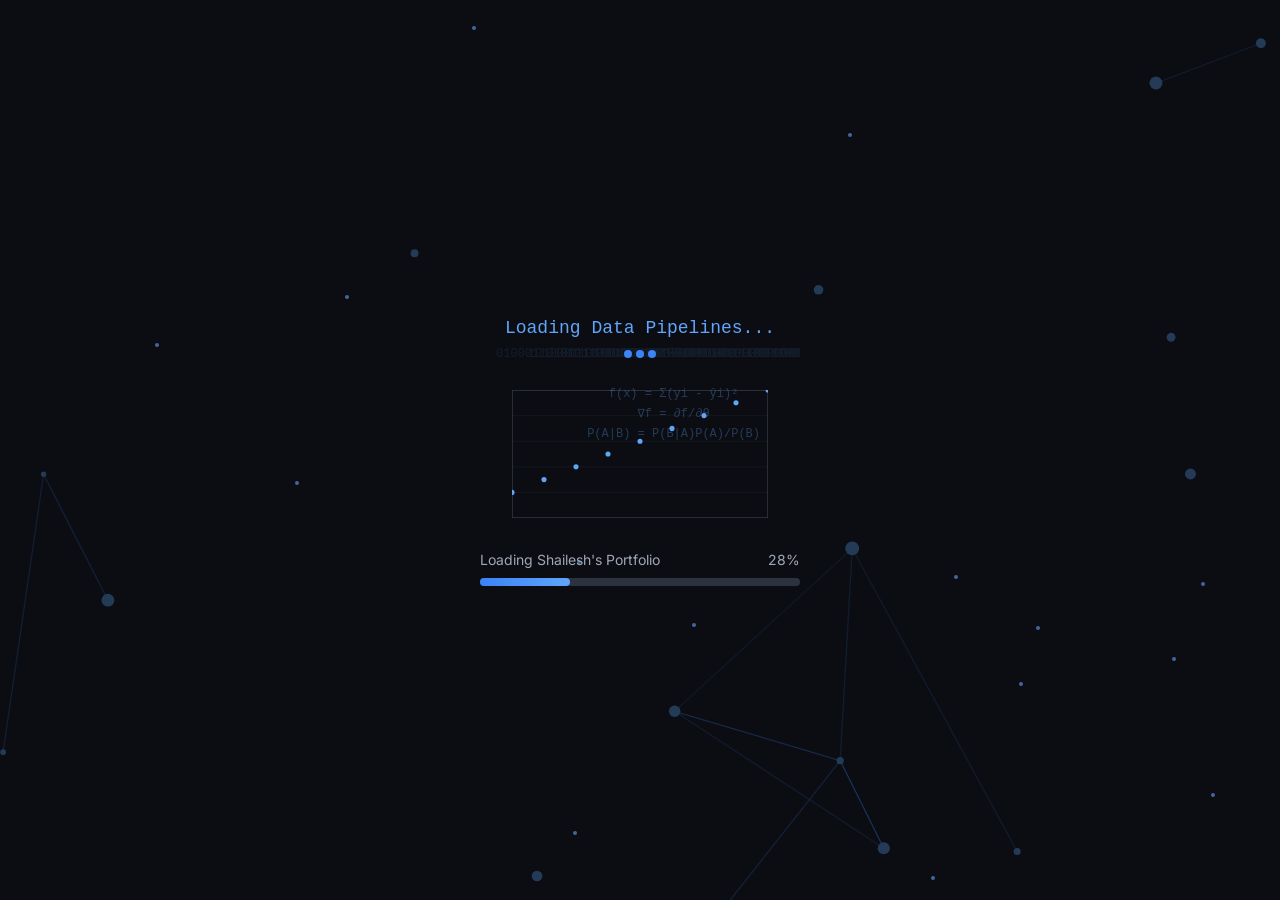
==== commit 66797539: "Auto-deploy from mywebsite: Reposition site for urban AI / GeoAI: thesis pages, research projects, h" ====
--- a/index.html
+++ b/index.html
@@ -4,16 +4,16 @@
   <head>
     <meta charset="UTF-8" />
     <meta name="viewport" content="width=device-width, initial-scale=1.0" />
-    <title>Shailesh K. - Portfolio</title>
+    <title>Shailesh Kachhi - Urban AI / GeoAI researcher</title>
 
     <!-- ✅ SEO Meta Tags -->
-    <meta name="description" content="Portfolio of Shailesh Kachhi - Data Science and Research student at IISER Bhopal. Explore projects on AI, Machine Learning, Climate Research, AR/VR, and more." />
-    <meta name="keywords" content="Shailesh, Shailesh Kachhi, IISERB, IISER Bhopal, Data Scientist, AI, Machine Learning, Climate Research, AR VR, Portfolio" />
+    <meta name="description" content="Shailesh Kachhi, urban AI and GeoAI researcher at IISER Bhopal. Multimodal methods for street-view imagery, OpenStreetMap enrichment, 360° video, urban soundscapes and LiDAR." />
+    <meta name="keywords" content="Shailesh Kachhi, urban AI, GeoAI, street-view imagery, OpenStreetMap, OSM, building use, urban soundscapes, LiDAR, vision-language models, IISER Bhopal, JST LOTUS, University of Tokyo" />
     <meta name="author" content="Shailesh Kachhi" />
 
     <!-- ✅ Open Graph / Social Media Preview -->
-    <meta property="og:title" content="Shailesh K. - Portfolio" />
-    <meta property="og:description" content="Portfolio of Shailesh Kachhi - Data Science and Research student at IISER Bhopal." />
+    <meta property="og:title" content="Shailesh Kachhi - Urban AI / GeoAI researcher" />
+    <meta property="og:description" content="Urban AI and GeoAI researcher at IISER Bhopal: street-view imagery, OpenStreetMap, multimodal urban data." />
     <meta property="og:image" content="https://shailesh22290.github.io/assets/images/profile.jpg" />
     <meta property="og:url" content="https://shailesh22290.github.io" />
     <meta property="og:type" content="website" />
@@ -27,8 +27,8 @@
         if (JSON.parse(localStorage.getItem('theme')) === 'dark') document.documentElement.classList.add('dark');
       } catch (e) {}
     </script>
-    <script type="module" crossorigin src="/assets/index-Ciq4QJgd.js"></script>
-    <link rel="stylesheet" crossorigin href="/assets/index-DvKqUlcb.css">
+    <script type="module" crossorigin src="/assets/index-BEdvUywn.js"></script>
+    <link rel="stylesheet" crossorigin href="/assets/index-BPkjztTb.css">
   </head>
   <body>
     <div id="root"></div>
--- a/assets/index-BPkjztTb.css
+++ b/assets/index-BPkjztTb.css
@@ -0,0 +1 @@
+@charset "UTF-8";@import"https://fonts.googleapis.com/css2?family=Inter:wght@300;400;500;600;700&display=swap";@tailwind base;@tailwind components;@tailwind utilities;@keyframes background-pan{0%{background-position:0% 50%}50%{background-position:100% 50%}to{background-position:0% 50%}}.animated-gradient{background:linear-gradient(90deg,#3b82f6,#8b5cf6,#ec4899,#3b82f6);background-size:400% 400%;animation:background-pan 15s ease infinite}*,:before,:after{--tw-border-spacing-x: 0;--tw-border-spacing-y: 0;--tw-translate-x: 0;--tw-translate-y: 0;--tw-rotate: 0;--tw-skew-x: 0;--tw-skew-y: 0;--tw-scale-x: 1;--tw-scale-y: 1;--tw-pan-x: ;--tw-pan-y: ;--tw-pinch-zoom: ;--tw-scroll-snap-strictness: proximity;--tw-gradient-from-position: ;--tw-gradient-via-position: ;--tw-gradient-to-position: ;--tw-ordinal: ;--tw-slashed-zero: ;--tw-numeric-figure: ;--tw-numeric-spacing: ;--tw-numeric-fraction: ;--tw-ring-inset: ;--tw-ring-offset-width: 0px;--tw-ring-offset-color: #fff;--tw-ring-color: rgb(59 130 246 / .5);--tw-ring-offset-shadow: 0 0 #0000;--tw-ring-shadow: 0 0 #0000;--tw-shadow: 0 0 #0000;--tw-shadow-colored: 0 0 #0000;--tw-blur: ;--tw-brightness: ;--tw-contrast: ;--tw-grayscale: ;--tw-hue-rotate: ;--tw-invert: ;--tw-saturate: ;--tw-sepia: ;--tw-drop-shadow: ;--tw-backdrop-blur: ;--tw-backdrop-brightness: ;--tw-backdrop-contrast: ;--tw-backdrop-grayscale: ;--tw-backdrop-hue-rotate: ;--tw-backdrop-invert: ;--tw-backdrop-opacity: ;--tw-backdrop-saturate: ;--tw-backdrop-sepia: ;--tw-contain-size: ;--tw-contain-layout: ;--tw-contain-paint: ;--tw-contain-style: }::backdrop{--tw-border-spacing-x: 0;--tw-border-spacing-y: 0;--tw-translate-x: 0;--tw-translate-y: 0;--tw-rotate: 0;--tw-skew-x: 0;--tw-skew-y: 0;--tw-scale-x: 1;--tw-scale-y: 1;--tw-pan-x: ;--tw-pan-y: ;--tw-pinch-zoom: ;--tw-scroll-snap-strictness: proximity;--tw-gradient-from-position: ;--tw-gradient-via-position: ;--tw-gradient-to-position: ;--tw-ordinal: ;--tw-slashed-zero: ;--tw-numeric-figure: ;--tw-numeric-spacing: ;--tw-numeric-fraction: ;--tw-ring-inset: ;--tw-ring-offset-width: 0px;--tw-ring-offset-color: #fff;--tw-ring-color: rgb(59 130 246 / .5);--tw-ring-offset-shadow: 0 0 #0000;--tw-ring-shadow: 0 0 #0000;--tw-shadow: 0 0 #0000;--tw-shadow-colored: 0 0 #0000;--tw-blur: ;--tw-brightness: ;--tw-contrast: ;--tw-grayscale: ;--tw-hue-rotate: ;--tw-invert: ;--tw-saturate: ;--tw-sepia: ;--tw-drop-shadow: ;--tw-backdrop-blur: ;--tw-backdrop-brightness: ;--tw-backdrop-contrast: ;--tw-backdrop-grayscale: ;--tw-backdrop-hue-rotate: ;--tw-backdrop-invert: ;--tw-backdrop-opacity: ;--tw-backdrop-saturate: ;--tw-backdrop-sepia: ;--tw-contain-size: ;--tw-contain-layout: ;--tw-contain-paint: ;--tw-contain-style: }*,:before,:after{box-sizing:border-box;border-width:0;border-style:solid;border-color:#e4e6eb}:before,:after{--tw-content: ""}html,:host{line-height:1.5;-webkit-text-size-adjust:100%;-moz-tab-size:4;-o-tab-size:4;tab-size:4;font-family:Inter,sans-serif;font-feature-settings:normal;font-variation-settings:normal;-webkit-tap-highlight-color:transparent}body{margin:0;line-height:inherit}hr{height:0;color:inherit;border-top-width:1px}abbr:where([title]){-webkit-text-decoration:underline dotted;text-decoration:underline dotted}h1,h2,h3,h4,h5,h6{font-size:inherit;font-weight:inherit}a{color:inherit;text-decoration:inherit}b,strong{font-weight:bolder}code,kbd,samp,pre{font-family:ui-monospace,SFMono-Regular,Menlo,Monaco,Consolas,Liberation Mono,Courier New,monospace;font-feature-settings:normal;font-variation-settings:normal;font-size:1em}small{font-size:80%}sub,sup{font-size:75%;line-height:0;position:relative;vertical-align:baseline}sub{bottom:-.25em}sup{top:-.5em}table{text-indent:0;border-color:inherit;border-collapse:collapse}button,input,optgroup,select,textarea{font-family:inherit;font-feature-settings:inherit;font-variation-settings:inherit;font-size:100%;font-weight:inherit;line-height:inherit;letter-spacing:inherit;color:inherit;margin:0;padding:0}button,select{text-transform:none}button,input:where([type=button]),input:where([type=reset]),input:where([type=submit]){-webkit-appearance:button;background-color:transparent;background-image:none}:-moz-focusring{outline:auto}:-moz-ui-invalid{box-shadow:none}progress{vertical-align:baseline}::-webkit-inner-spin-button,::-webkit-outer-spin-button{height:auto}[type=search]{-webkit-appearance:textfield;outline-offset:-2px}::-webkit-search-decoration{-webkit-appearance:none}::-webkit-file-upload-button{-webkit-appearance:button;font:inherit}summary{display:list-item}blockquote,dl,dd,h1,h2,h3,h4,h5,h6,hr,figure,p,pre{margin:0}fieldset{margin:0;padding:0}legend{padding:0}ol,ul,menu{list-style:none;margin:0;padding:0}dialog{padding:0}textarea{resize:vertical}input::-moz-placeholder,textarea::-moz-placeholder{opacity:1;color:#a0a7b4}input::placeholder,textarea::placeholder{opacity:1;color:#a0a7b4}button,[role=button]{cursor:pointer}:disabled{cursor:default}img,svg,video,canvas,audio,iframe,embed,object{display:block;vertical-align:middle}img,video{max-width:100%;height:auto}[hidden]:where(:not([hidden=until-found])){display:none}:root{--background: 255 255 255;--foreground: 10 10 10}.dark{--background: 10 10 10;--foreground: 250 250 250}body{--tw-bg-opacity: 1;background-color:rgb(255 255 255 / var(--tw-bg-opacity, 1));--tw-text-opacity: 1;color:rgb(23 27 35 / var(--tw-text-opacity, 1));transition-property:color,background-color,border-color,text-decoration-color,fill,stroke;transition-timing-function:cubic-bezier(.4,0,.2,1);transition-duration:.3s}body:is(.dark *){--tw-bg-opacity: 1;background-color:rgb(11 13 18 / var(--tw-bg-opacity, 1));--tw-text-opacity: 1;color:rgb(228 230 235 / var(--tw-text-opacity, 1))}body{font-family:Inter,sans-serif}h1,h2,h3,h4,h5,h6{font-weight:700}html{scroll-behavior:smooth}.dark{color-scheme:dark}.dark ::-moz-selection{background-color:#3b82f64d;--tw-text-opacity: 1;color:rgb(255 255 255 / var(--tw-text-opacity, 1))}.dark ::selection{background-color:#3b82f64d;--tw-text-opacity: 1;color:rgb(255 255 255 / var(--tw-text-opacity, 1))}body{--tw-bg-opacity: 1;background-color:rgb(255 255 255 / var(--tw-bg-opacity, 1));--tw-text-opacity: 1;color:rgb(11 13 18 / var(--tw-text-opacity, 1));transition-property:color,background-color,border-color,text-decoration-color,fill,stroke;transition-timing-function:cubic-bezier(.4,0,.2,1);transition-duration:.3s}body:is(.dark *){--tw-bg-opacity: 1;background-color:rgb(11 13 18 / var(--tw-bg-opacity, 1));--tw-text-opacity: 1;color:rgb(255 255 255 / var(--tw-text-opacity, 1))}.container{width:100%}@media (min-width: 640px){.container{max-width:640px}}@media (min-width: 768px){.container{max-width:768px}}@media (min-width: 1024px){.container{max-width:1024px}}@media (min-width: 1280px){.container{max-width:1280px}}@media (min-width: 1536px){.container{max-width:1536px}}.prose{color:var(--tw-prose-body);max-width:65ch}.prose :where(p):not(:where([class~=not-prose],[class~=not-prose] *)){margin-top:1.25em;margin-bottom:1.25em}.prose :where([class~=lead]):not(:where([class~=not-prose],[class~=not-prose] *)){color:var(--tw-prose-lead);font-size:1.25em;line-height:1.6;margin-top:1.2em;margin-bottom:1.2em}.prose :where(a):not(:where([class~=not-prose],[class~=not-prose] *)){color:var(--tw-prose-links);text-decoration:underline;font-weight:500}.prose :where(strong):not(:where([class~=not-prose],[class~=not-prose] *)){color:var(--tw-prose-bold);font-weight:600}.prose :where(a strong):not(:where([class~=not-prose],[class~=not-prose] *)){color:inherit}.prose :where(blockquote strong):not(:where([class~=not-prose],[class~=not-prose] *)){color:inherit}.prose :where(thead th strong):not(:where([class~=not-prose],[class~=not-prose] *)){color:inherit}.prose :where(ol):not(:where([class~=not-prose],[class~=not-prose] *)){list-style-type:decimal;margin-top:1.25em;margin-bottom:1.25em;padding-inline-start:1.625em}.prose :where(ol[type=A]):not(:where([class~=not-prose],[class~=not-prose] *)){list-style-type:upper-alpha}.prose :where(ol[type=a]):not(:where([class~=not-prose],[class~=not-prose] *)){list-style-type:lower-alpha}.prose :where(ol[type=A s]):not(:where([class~=not-prose],[class~=not-prose] *)){list-style-type:upper-alpha}.prose :where(ol[type=a s]):not(:where([class~=not-prose],[class~=not-prose] *)){list-style-type:lower-alpha}.prose :where(ol[type=I]):not(:where([class~=not-prose],[class~=not-prose] *)){list-style-type:upper-roman}.prose :where(ol[type=i]):not(:where([class~=not-prose],[class~=not-prose] *)){list-style-type:lower-roman}.prose :where(ol[type=I s]):not(:where([class~=not-prose],[class~=not-prose] *)){list-style-type:upper-roman}.prose :where(ol[type=i s]):not(:where([class~=not-prose],[class~=not-prose] *)){list-style-type:lower-roman}.prose :where(ol[type="1"]):not(:where([class~=not-prose],[class~=not-prose] *)){list-style-type:decimal}.prose :where(ul):not(:where([class~=not-prose],[class~=not-prose] *)){list-style-type:disc;margin-top:1.25em;margin-bottom:1.25em;padding-inline-start:1.625em}.prose :where(ol>li):not(:where([class~=not-prose],[class~=not-prose] *))::marker{font-weight:400;color:var(--tw-prose-counters)}.prose :where(ul>li):not(:where([class~=not-prose],[class~=not-prose] *))::marker{color:var(--tw-prose-bullets)}.prose :where(dt):not(:where([class~=not-prose],[class~=not-prose] *)){color:var(--tw-prose-headings);font-weight:600;margin-top:1.25em}.prose :where(hr):not(:where([class~=not-prose],[class~=not-prose] *)){border-color:var(--tw-prose-hr);border-top-width:1px;margin-top:3em;margin-bottom:3em}.prose :where(blockquote):not(:where([class~=not-prose],[class~=not-prose] *)){font-weight:500;font-style:italic;color:var(--tw-prose-quotes);border-inline-start-width:.25rem;border-inline-start-color:var(--tw-prose-quote-borders);quotes:"“""”""‘""’";margin-top:1.6em;margin-bottom:1.6em;padding-inline-start:1em}.prose :where(blockquote p:first-of-type):not(:where([class~=not-prose],[class~=not-prose] *)):before{content:open-quote}.prose :where(blockquote p:last-of-type):not(:where([class~=not-prose],[class~=not-prose] *)):after{content:close-quote}.prose :where(h1):not(:where([class~=not-prose],[class~=not-prose] *)){color:var(--tw-prose-headings);font-weight:800;font-size:2.25em;margin-top:0;margin-bottom:.8888889em;line-height:1.1111111}.prose :where(h1 strong):not(:where([class~=not-prose],[class~=not-prose] *)){font-weight:900;color:inherit}.prose :where(h2):not(:where([class~=not-prose],[class~=not-prose] *)){color:var(--tw-prose-headings);font-weight:700;font-size:1.5em;margin-top:2em;margin-bottom:1em;line-height:1.3333333}.prose :where(h2 strong):not(:where([class~=not-prose],[class~=not-prose] *)){font-weight:800;color:inherit}.prose :where(h3):not(:where([class~=not-prose],[class~=not-prose] *)){color:var(--tw-prose-headings);font-weight:600;font-size:1.25em;margin-top:1.6em;margin-bottom:.6em;line-height:1.6}.prose :where(h3 strong):not(:where([class~=not-prose],[class~=not-prose] *)){font-weight:700;color:inherit}.prose :where(h4):not(:where([class~=not-prose],[class~=not-prose] *)){color:var(--tw-prose-headings);font-weight:600;margin-top:1.5em;margin-bottom:.5em;line-height:1.5}.prose :where(h4 strong):not(:where([class~=not-prose],[class~=not-prose] *)){font-weight:700;color:inherit}.prose :where(img):not(:where([class~=not-prose],[class~=not-prose] *)){margin-top:2em;margin-bottom:2em}.prose :where(picture):not(:where([class~=not-prose],[class~=not-prose] *)){display:block;margin-top:2em;margin-bottom:2em}.prose :where(video):not(:where([class~=not-prose],[class~=not-prose] *)){margin-top:2em;margin-bottom:2em}.prose :where(kbd):not(:where([class~=not-prose],[class~=not-prose] *)){font-weight:500;font-family:inherit;color:var(--tw-prose-kbd);box-shadow:0 0 0 1px rgb(var(--tw-prose-kbd-shadows) / 10%),0 3px rgb(var(--tw-prose-kbd-shadows) / 10%);font-size:.875em;border-radius:.3125rem;padding-top:.1875em;padding-inline-end:.375em;padding-bottom:.1875em;padding-inline-start:.375em}.prose :where(code):not(:where([class~=not-prose],[class~=not-prose] *)){color:var(--tw-prose-code);font-weight:600;font-size:.875em}.prose :where(code):not(:where([class~=not-prose],[class~=not-prose] *)):before{content:"`"}.prose :where(code):not(:where([class~=not-prose],[class~=not-prose] *)):after{content:"`"}.prose :where(a code):not(:where([class~=not-prose],[class~=not-prose] *)){color:inherit}.prose :where(h1 code):not(:where([class~=not-prose],[class~=not-prose] *)){color:inherit}.prose :where(h2 code):not(:where([class~=not-prose],[class~=not-prose] *)){color:inherit;font-size:.875em}.prose :where(h3 code):not(:where([class~=not-prose],[class~=not-prose] *)){color:inherit;font-size:.9em}.prose :where(h4 code):not(:where([class~=not-prose],[class~=not-prose] *)){color:inherit}.prose :where(blockquote code):not(:where([class~=not-prose],[class~=not-prose] *)){color:inherit}.prose :where(thead th code):not(:where([class~=not-prose],[class~=not-prose] *)){color:inherit}.prose :where(pre):not(:where([class~=not-prose],[class~=not-prose] *)){color:var(--tw-prose-pre-code);background-color:var(--tw-prose-pre-bg);overflow-x:auto;font-weight:400;font-size:.875em;line-height:1.7142857;margin-top:1.7142857em;margin-bottom:1.7142857em;border-radius:.375rem;padding-top:.8571429em;padding-inline-end:1.1428571em;padding-bottom:.8571429em;padding-inline-start:1.1428571em}.prose :where(pre code):not(:where([class~=not-prose],[class~=not-prose] *)){background-color:transparent;border-width:0;border-radius:0;padding:0;font-weight:inherit;color:inherit;font-size:inherit;font-family:inherit;line-height:inherit}.prose :where(pre code):not(:where([class~=not-prose],[class~=not-prose] *)):before{content:none}.prose :where(pre code):not(:where([class~=not-prose],[class~=not-prose] *)):after{content:none}.prose :where(table):not(:where([class~=not-prose],[class~=not-prose] *)){width:100%;table-layout:auto;margin-top:2em;margin-bottom:2em;font-size:.875em;line-height:1.7142857}.prose :where(thead):not(:where([class~=not-prose],[class~=not-prose] *)){border-bottom-width:1px;border-bottom-color:var(--tw-prose-th-borders)}.prose :where(thead th):not(:where([class~=not-prose],[class~=not-prose] *)){color:var(--tw-prose-headings);font-weight:600;vertical-align:bottom;padding-inline-end:.5714286em;padding-bottom:.5714286em;padding-inline-start:.5714286em}.prose :where(tbody tr):not(:where([class~=not-prose],[class~=not-prose] *)){border-bottom-width:1px;border-bottom-color:var(--tw-prose-td-borders)}.prose :where(tbody tr:last-child):not(:where([class~=not-prose],[class~=not-prose] *)){border-bottom-width:0}.prose :where(tbody td):not(:where([class~=not-prose],[class~=not-prose] *)){vertical-align:baseline}.prose :where(tfoot):not(:where([class~=not-prose],[class~=not-prose] *)){border-top-width:1px;border-top-color:var(--tw-prose-th-borders)}.prose :where(tfoot td):not(:where([class~=not-prose],[class~=not-prose] *)){vertical-align:top}.prose :where(th,td):not(:where([class~=not-prose],[class~=not-prose] *)){text-align:start}.prose :where(figure>*):not(:where([class~=not-prose],[class~=not-prose] *)){margin-top:0;margin-bottom:0}.prose :where(figcaption):not(:where([class~=not-prose],[class~=not-prose] *)){color:var(--tw-prose-captions);font-size:.875em;line-height:1.4285714;margin-top:.8571429em}.prose{--tw-prose-body: #374151;--tw-prose-headings: #111827;--tw-prose-lead: #4b5563;--tw-prose-links: #111827;--tw-prose-bold: #111827;--tw-prose-counters: #6b7280;--tw-prose-bullets: #d1d5db;--tw-prose-hr: #e5e7eb;--tw-prose-quotes: #111827;--tw-prose-quote-borders: #e5e7eb;--tw-prose-captions: #6b7280;--tw-prose-kbd: #111827;--tw-prose-kbd-shadows: 17 24 39;--tw-prose-code: #111827;--tw-prose-pre-code: #e5e7eb;--tw-prose-pre-bg: #1f2937;--tw-prose-th-borders: #d1d5db;--tw-prose-td-borders: #e5e7eb;--tw-prose-invert-body: #d1d5db;--tw-prose-invert-headings: #fff;--tw-prose-invert-lead: #9ca3af;--tw-prose-invert-links: #fff;--tw-prose-invert-bold: #fff;--tw-prose-invert-counters: #9ca3af;--tw-prose-invert-bullets: #4b5563;--tw-prose-invert-hr: #374151;--tw-prose-invert-quotes: #f3f4f6;--tw-prose-invert-quote-borders: #374151;--tw-prose-invert-captions: #9ca3af;--tw-prose-invert-kbd: #fff;--tw-prose-invert-kbd-shadows: 255 255 255;--tw-prose-invert-code: #fff;--tw-prose-invert-pre-code: #d1d5db;--tw-prose-invert-pre-bg: rgb(0 0 0 / 50%);--tw-prose-invert-th-borders: #4b5563;--tw-prose-invert-td-borders: #374151;font-size:1rem;line-height:1.75}.prose :where(picture>img):not(:where([class~=not-prose],[class~=not-prose] *)){margin-top:0;margin-bottom:0}.prose :where(li):not(:where([class~=not-prose],[class~=not-prose] *)){margin-top:.5em;margin-bottom:.5em}.prose :where(ol>li):not(:where([class~=not-prose],[class~=not-prose] *)){padding-inline-start:.375em}.prose :where(ul>li):not(:where([class~=not-prose],[class~=not-prose] *)){padding-inline-start:.375em}.prose :where(.prose>ul>li p):not(:where([class~=not-prose],[class~=not-prose] *)){margin-top:.75em;margin-bottom:.75em}.prose :where(.prose>ul>li>p:first-child):not(:where([class~=not-prose],[class~=not-prose] *)){margin-top:1.25em}.prose :where(.prose>ul>li>p:last-child):not(:where([class~=not-prose],[class~=not-prose] *)){margin-bottom:1.25em}.prose :where(.prose>ol>li>p:first-child):not(:where([class~=not-prose],[class~=not-prose] *)){margin-top:1.25em}.prose :where(.prose>ol>li>p:last-child):not(:where([class~=not-prose],[class~=not-prose] *)){margin-bottom:1.25em}.prose :where(ul ul,ul ol,ol ul,ol ol):not(:where([class~=not-prose],[class~=not-prose] *)){margin-top:.75em;margin-bottom:.75em}.prose :where(dl):not(:where([class~=not-prose],[class~=not-prose] *)){margin-top:1.25em;margin-bottom:1.25em}.prose :where(dd):not(:where([class~=not-prose],[class~=not-prose] *)){margin-top:.5em;padding-inline-start:1.625em}.prose :where(hr+*):not(:where([class~=not-prose],[class~=not-prose] *)){margin-top:0}.prose :where(h2+*):not(:where([class~=not-prose],[class~=not-prose] *)){margin-top:0}.prose :where(h3+*):not(:where([class~=not-prose],[class~=not-prose] *)){margin-top:0}.prose :where(h4+*):not(:where([class~=not-prose],[class~=not-prose] *)){margin-top:0}.prose :where(thead th:first-child):not(:where([class~=not-prose],[class~=not-prose] *)){padding-inline-start:0}.prose :where(thead th:last-child):not(:where([class~=not-prose],[class~=not-prose] *)){padding-inline-end:0}.prose :where(tbody td,tfoot td):not(:where([class~=not-prose],[class~=not-prose] *)){padding-top:.5714286em;padding-inline-end:.5714286em;padding-bottom:.5714286em;padding-inline-start:.5714286em}.prose :where(tbody td:first-child,tfoot td:first-child):not(:where([class~=not-prose],[class~=not-prose] *)){padding-inline-start:0}.prose :where(tbody td:last-child,tfoot td:last-child):not(:where([class~=not-prose],[class~=not-prose] *)){padding-inline-end:0}.prose :where(figure):not(:where([class~=not-prose],[class~=not-prose] *)){margin-top:2em;margin-bottom:2em}.prose :where(.prose>:first-child):not(:where([class~=not-prose],[class~=not-prose] *)){margin-top:0}.prose :where(.prose>:last-child):not(:where([class~=not-prose],[class~=not-prose] *)){margin-bottom:0}.prose-lg{font-size:1.125rem;line-height:1.7777778}.prose-lg :where(p):not(:where([class~=not-prose],[class~=not-prose] *)){margin-top:1.3333333em;margin-bottom:1.3333333em}.prose-lg :where([class~=lead]):not(:where([class~=not-prose],[class~=not-prose] *)){font-size:1.2222222em;line-height:1.4545455;margin-top:1.0909091em;margin-bottom:1.0909091em}.prose-lg :where(blockquote):not(:where([class~=not-prose],[class~=not-prose] *)){margin-top:1.6666667em;margin-bottom:1.6666667em;padding-inline-start:1em}.prose-lg :where(h1):not(:where([class~=not-prose],[class~=not-prose] *)){font-size:2.6666667em;margin-top:0;margin-bottom:.8333333em;line-height:1}.prose-lg :where(h2):not(:where([class~=not-prose],[class~=not-prose] *)){font-size:1.6666667em;margin-top:1.8666667em;margin-bottom:1.0666667em;line-height:1.3333333}.prose-lg :where(h3):not(:where([class~=not-prose],[class~=not-prose] *)){font-size:1.3333333em;margin-top:1.6666667em;margin-bottom:.6666667em;line-height:1.5}.prose-lg :where(h4):not(:where([class~=not-prose],[class~=not-prose] *)){margin-top:1.7777778em;margin-bottom:.4444444em;line-height:1.5555556}.prose-lg :where(img):not(:where([class~=not-prose],[class~=not-prose] *)){margin-top:1.7777778em;margin-bottom:1.7777778em}.prose-lg :where(picture):not(:where([class~=not-prose],[class~=not-prose] *)){margin-top:1.7777778em;margin-bottom:1.7777778em}.prose-lg :where(picture>img):not(:where([class~=not-prose],[class~=not-prose] *)){margin-top:0;margin-bottom:0}.prose-lg :where(video):not(:where([class~=not-prose],[class~=not-prose] *)){margin-top:1.7777778em;margin-bottom:1.7777778em}.prose-lg :where(kbd):not(:where([class~=not-prose],[class~=not-prose] *)){font-size:.8888889em;border-radius:.3125rem;padding-top:.2222222em;padding-inline-end:.4444444em;padding-bottom:.2222222em;padding-inline-start:.4444444em}.prose-lg :where(code):not(:where([class~=not-prose],[class~=not-prose] *)){font-size:.8888889em}.prose-lg :where(h2 code):not(:where([class~=not-prose],[class~=not-prose] *)){font-size:.8666667em}.prose-lg :where(h3 code):not(:where([class~=not-prose],[class~=not-prose] *)){font-size:.875em}.prose-lg :where(pre):not(:where([class~=not-prose],[class~=not-prose] *)){font-size:.8888889em;line-height:1.75;margin-top:2em;margin-bottom:2em;border-radius:.375rem;padding-top:1em;padding-inline-end:1.5em;padding-bottom:1em;padding-inline-start:1.5em}.prose-lg :where(ol):not(:where([class~=not-prose],[class~=not-prose] *)){margin-top:1.3333333em;margin-bottom:1.3333333em;padding-inline-start:1.5555556em}.prose-lg :where(ul):not(:where([class~=not-prose],[class~=not-prose] *)){margin-top:1.3333333em;margin-bottom:1.3333333em;padding-inline-start:1.5555556em}.prose-lg :where(li):not(:where([class~=not-prose],[class~=not-prose] *)){margin-top:.6666667em;margin-bottom:.6666667em}.prose-lg :where(ol>li):not(:where([class~=not-prose],[class~=not-prose] *)){padding-inline-start:.4444444em}.prose-lg :where(ul>li):not(:where([class~=not-prose],[class~=not-prose] *)){padding-inline-start:.4444444em}.prose-lg :where(.prose-lg>ul>li p):not(:where([class~=not-prose],[class~=not-prose] *)){margin-top:.8888889em;margin-bottom:.8888889em}.prose-lg :where(.prose-lg>ul>li>p:first-child):not(:where([class~=not-prose],[class~=not-prose] *)){margin-top:1.3333333em}.prose-lg :where(.prose-lg>ul>li>p:last-child):not(:where([class~=not-prose],[class~=not-prose] *)){margin-bottom:1.3333333em}.prose-lg :where(.prose-lg>ol>li>p:first-child):not(:where([class~=not-prose],[class~=not-prose] *)){margin-top:1.3333333em}.prose-lg :where(.prose-lg>ol>li>p:last-child):not(:where([class~=not-prose],[class~=not-prose] *)){margin-bottom:1.3333333em}.prose-lg :where(ul ul,ul ol,ol ul,ol ol):not(:where([class~=not-prose],[class~=not-prose] *)){margin-top:.8888889em;margin-bottom:.8888889em}.prose-lg :where(dl):not(:where([class~=not-prose],[class~=not-prose] *)){margin-top:1.3333333em;margin-bottom:1.3333333em}.prose-lg :where(dt):not(:where([class~=not-prose],[class~=not-prose] *)){margin-top:1.3333333em}.prose-lg :where(dd):not(:where([class~=not-prose],[class~=not-prose] *)){margin-top:.6666667em;padding-inline-start:1.5555556em}.prose-lg :where(hr):not(:where([class~=not-prose],[class~=not-prose] *)){margin-top:3.1111111em;margin-bottom:3.1111111em}.prose-lg :where(hr+*):not(:where([class~=not-prose],[class~=not-prose] *)){margin-top:0}.prose-lg :where(h2+*):not(:where([class~=not-prose],[class~=not-prose] *)){margin-top:0}.prose-lg :where(h3+*):not(:where([class~=not-prose],[class~=not-prose] *)){margin-top:0}.prose-lg :where(h4+*):not(:where([class~=not-prose],[class~=not-prose] *)){margin-top:0}.prose-lg :where(table):not(:where([class~=not-prose],[class~=not-prose] *)){font-size:.8888889em;line-height:1.5}.prose-lg :where(thead th):not(:where([class~=not-prose],[class~=not-prose] *)){padding-inline-end:.75em;padding-bottom:.75em;padding-inline-start:.75em}.prose-lg :where(thead th:first-child):not(:where([class~=not-prose],[class~=not-prose] *)){padding-inline-start:0}.prose-lg :where(thead th:last-child):not(:where([class~=not-prose],[class~=not-prose] *)){padding-inline-end:0}.prose-lg :where(tbody td,tfoot td):not(:where([class~=not-prose],[class~=not-prose] *)){padding-top:.75em;padding-inline-end:.75em;padding-bottom:.75em;padding-inline-start:.75em}.prose-lg :where(tbody td:first-child,tfoot td:first-child):not(:where([class~=not-prose],[class~=not-prose] *)){padding-inline-start:0}.prose-lg :where(tbody td:last-child,tfoot td:last-child):not(:where([class~=not-prose],[class~=not-prose] *)){padding-inline-end:0}.prose-lg :where(figure):not(:where([class~=not-prose],[class~=not-prose] *)){margin-top:1.7777778em;margin-bottom:1.7777778em}.prose-lg :where(figure>*):not(:where([class~=not-prose],[class~=not-prose] *)){margin-top:0;margin-bottom:0}.prose-lg :where(figcaption):not(:where([class~=not-prose],[class~=not-prose] *)){font-size:.8888889em;line-height:1.5;margin-top:1em}.prose-lg :where(.prose-lg>:first-child):not(:where([class~=not-prose],[class~=not-prose] *)){margin-top:0}.prose-lg :where(.prose-lg>:last-child):not(:where([class~=not-prose],[class~=not-prose] *)){margin-bottom:0}.card{border-radius:.5rem;border-width:1px;--tw-border-opacity: 1;border-color:rgb(228 230 235 / var(--tw-border-opacity, 1));--tw-bg-opacity: 1;background-color:rgb(255 255 255 / var(--tw-bg-opacity, 1));padding:1.5rem;--tw-shadow: 0 4px 6px -1px rgb(0 0 0 / .1), 0 2px 4px -2px rgb(0 0 0 / .1);--tw-shadow-colored: 0 4px 6px -1px var(--tw-shadow-color), 0 2px 4px -2px var(--tw-shadow-color);box-shadow:var(--tw-ring-offset-shadow, 0 0 #0000),var(--tw-ring-shadow, 0 0 #0000),var(--tw-shadow);transition-property:all;transition-timing-function:cubic-bezier(.4,0,.2,1);transition-duration:.3s}.card:hover{--tw-shadow: 0 20px 25px -5px rgb(0 0 0 / .1), 0 8px 10px -6px rgb(0 0 0 / .1);--tw-shadow-colored: 0 20px 25px -5px var(--tw-shadow-color), 0 8px 10px -6px var(--tw-shadow-color);box-shadow:var(--tw-ring-offset-shadow, 0 0 #0000),var(--tw-ring-shadow, 0 0 #0000),var(--tw-shadow)}.card{border-radius:.5rem;border-width:1px;--tw-border-opacity: 1;border-color:rgb(228 230 235 / var(--tw-border-opacity, 1));--tw-bg-opacity: 1;background-color:rgb(255 255 255 / var(--tw-bg-opacity, 1));--tw-shadow: 0 1px 2px 0 rgb(0 0 0 / .05);--tw-shadow-colored: 0 1px 2px 0 var(--tw-shadow-color);box-shadow:var(--tw-ring-offset-shadow, 0 0 #0000),var(--tw-ring-shadow, 0 0 #0000),var(--tw-shadow);transition-property:all;transition-timing-function:cubic-bezier(.4,0,.2,1);transition-duration:.2s}.card:hover{--tw-shadow: 0 4px 6px -1px rgb(0 0 0 / .1), 0 2px 4px -2px rgb(0 0 0 / .1);--tw-shadow-colored: 0 4px 6px -1px var(--tw-shadow-color), 0 2px 4px -2px var(--tw-shadow-color);box-shadow:var(--tw-ring-offset-shadow, 0 0 #0000),var(--tw-ring-shadow, 0 0 #0000),var(--tw-shadow)}.card:is(.dark *){--tw-border-opacity: 1;border-color:rgb(44 50 62 / var(--tw-border-opacity, 1));--tw-bg-opacity: 1;background-color:rgb(23 27 35 / var(--tw-bg-opacity, 1));--tw-shadow-color: rgb(0 0 0 / .4);--tw-shadow: var(--tw-shadow-colored)}.card:hover:is(.dark *){border-color:#3b82f666}.sr-only{position:absolute;width:1px;height:1px;padding:0;margin:-1px;overflow:hidden;clip:rect(0,0,0,0);white-space:nowrap;border-width:0}.pointer-events-none{pointer-events:none}.visible{visibility:visible}.static{position:static}.fixed{position:fixed}.absolute{position:absolute}.relative{position:relative}.sticky{position:sticky}.inset-0{inset:0}.inset-1{inset:.25rem}.-bottom-1{bottom:-.25rem}.-left-\[9px\]{left:-9px}.-right-1{right:-.25rem}.-top-1{top:-.25rem}.bottom-0{bottom:0}.bottom-1{bottom:.25rem}.bottom-10{bottom:2.5rem}.bottom-2{bottom:.5rem}.bottom-20{bottom:5rem}.bottom-4{bottom:1rem}.left-0{left:0}.left-1\/2{left:50%}.left-10{left:2.5rem}.left-3{left:.75rem}.left-4{left:1rem}.left-6{left:1.5rem}.left-8{left:2rem}.right-0{right:0}.right-10{right:2.5rem}.right-12{right:3rem}.right-2{right:.5rem}.right-20{right:5rem}.right-3{right:.75rem}.right-4{right:1rem}.top-0{top:0}.top-1\.5{top:.375rem}.top-1\/2{top:50%}.top-1\/4{top:25%}.top-10{top:2.5rem}.top-2{top:.5rem}.top-20{top:5rem}.top-3{top:.75rem}.top-4{top:1rem}.top-8{top:2rem}.top-full{top:100%}.-z-10{z-index:-10}.-z-50{z-index:-50}.z-10{z-index:10}.z-20{z-index:20}.z-40{z-index:40}.z-50{z-index:50}.z-\[9999\]{z-index:9999}.mx-auto{margin-left:auto;margin-right:auto}.my-6{margin-top:1.5rem;margin-bottom:1.5rem}.my-8{margin-top:2rem;margin-bottom:2rem}.-ml-1{margin-left:-.25rem}.-mt-2{margin-top:-.5rem}.mb-1{margin-bottom:.25rem}.mb-12{margin-bottom:3rem}.mb-16{margin-bottom:4rem}.mb-2{margin-bottom:.5rem}.mb-20{margin-bottom:5rem}.mb-3{margin-bottom:.75rem}.mb-4{margin-bottom:1rem}.mb-5{margin-bottom:1.25rem}.mb-6{margin-bottom:1.5rem}.mb-8{margin-bottom:2rem}.ml-1{margin-left:.25rem}.ml-2{margin-left:.5rem}.ml-20{margin-left:5rem}.ml-3{margin-left:.75rem}.ml-auto{margin-left:auto}.mr-1{margin-right:.25rem}.mr-2{margin-right:.5rem}.mr-3{margin-right:.75rem}.mr-4{margin-right:1rem}.mt-0\.5{margin-top:.125rem}.mt-1{margin-top:.25rem}.mt-12{margin-top:3rem}.mt-16{margin-top:4rem}.mt-2{margin-top:.5rem}.mt-20{margin-top:5rem}.mt-3{margin-top:.75rem}.mt-4{margin-top:1rem}.mt-6{margin-top:1.5rem}.mt-8{margin-top:2rem}.line-clamp-1{overflow:hidden;display:-webkit-box;-webkit-box-orient:vertical;-webkit-line-clamp:1}.line-clamp-2{overflow:hidden;display:-webkit-box;-webkit-box-orient:vertical;-webkit-line-clamp:2}.line-clamp-3{overflow:hidden;display:-webkit-box;-webkit-box-orient:vertical;-webkit-line-clamp:3}.block{display:block}.inline-block{display:inline-block}.\!inline{display:inline!important}.inline{display:inline}.flex{display:flex}.inline-flex{display:inline-flex}.grid{display:grid}.hidden{display:none}.aspect-\[3\/4\]{aspect-ratio:3/4}.aspect-square{aspect-ratio:1 / 1}.aspect-video{aspect-ratio:16 / 9}.h-0\.5{height:.125rem}.h-1{height:.25rem}.h-1\/2{height:50%}.h-10{height:2.5rem}.h-12{height:3rem}.h-16{height:4rem}.h-2{height:.5rem}.h-20{height:5rem}.h-24{height:6rem}.h-3{height:.75rem}.h-32{height:8rem}.h-4{height:1rem}.h-48{height:12rem}.h-5{height:1.25rem}.h-56{height:14rem}.h-6{height:1.5rem}.h-64{height:16rem}.h-7{height:1.75rem}.h-8{height:2rem}.h-full{height:100%}.max-h-80{max-height:20rem}.max-h-96{max-height:24rem}.max-h-\[80vh\]{max-height:80vh}.max-h-\[90vh\]{max-height:90vh}.max-h-full{max-height:100%}.min-h-\[400px\]{min-height:400px}.min-h-\[60vh\]{min-height:60vh}.min-h-screen{min-height:100vh}.w-0\.5{width:.125rem}.w-1{width:.25rem}.w-1\/2{width:50%}.w-1\/4{width:25%}.w-10{width:2.5rem}.w-12{width:3rem}.w-16{width:4rem}.w-2{width:.5rem}.w-20{width:5rem}.w-24{width:6rem}.w-3{width:.75rem}.w-3\/4{width:75%}.w-32{width:8rem}.w-4{width:1rem}.w-48{width:12rem}.w-5{width:1.25rem}.w-56{width:14rem}.w-6{width:1.5rem}.w-64{width:16rem}.w-7{width:1.75rem}.w-8{width:2rem}.w-80{width:20rem}.w-full{width:100%}.min-w-0{min-width:0px}.min-w-\[140px\]{min-width:140px}.min-w-max{min-width:-moz-max-content;min-width:max-content}.max-w-2xl{max-width:42rem}.max-w-3xl{max-width:48rem}.max-w-4xl{max-width:56rem}.max-w-5xl{max-width:64rem}.max-w-6xl{max-width:72rem}.max-w-7xl{max-width:80rem}.max-w-\[760px\]{max-width:760px}.max-w-full{max-width:100%}.max-w-lg{max-width:32rem}.max-w-md{max-width:28rem}.max-w-none{max-width:none}.flex-1{flex:1 1 0%}.flex-shrink-0,.shrink-0{flex-shrink:0}.flex-grow{flex-grow:1}.-translate-x-1\/2{--tw-translate-x: -50%;transform:translate(var(--tw-translate-x),var(--tw-translate-y)) rotate(var(--tw-rotate)) skew(var(--tw-skew-x)) skewY(var(--tw-skew-y)) scaleX(var(--tw-scale-x)) scaleY(var(--tw-scale-y))}.-translate-y-1\/2{--tw-translate-y: -50%;transform:translate(var(--tw-translate-x),var(--tw-translate-y)) rotate(var(--tw-rotate)) skew(var(--tw-skew-x)) skewY(var(--tw-skew-y)) scaleX(var(--tw-scale-x)) scaleY(var(--tw-scale-y))}.-translate-y-8{--tw-translate-y: -2rem;transform:translate(var(--tw-translate-x),var(--tw-translate-y)) rotate(var(--tw-rotate)) skew(var(--tw-skew-x)) skewY(var(--tw-skew-y)) scaleX(var(--tw-scale-x)) scaleY(var(--tw-scale-y))}.translate-x-8{--tw-translate-x: 2rem;transform:translate(var(--tw-translate-x),var(--tw-translate-y)) rotate(var(--tw-rotate)) skew(var(--tw-skew-x)) skewY(var(--tw-skew-y)) scaleX(var(--tw-scale-x)) scaleY(var(--tw-scale-y))}.-rotate-45{--tw-rotate: -45deg;transform:translate(var(--tw-translate-x),var(--tw-translate-y)) rotate(var(--tw-rotate)) skew(var(--tw-skew-x)) skewY(var(--tw-skew-y)) scaleX(var(--tw-scale-x)) scaleY(var(--tw-scale-y))}.rotate-180{--tw-rotate: 180deg;transform:translate(var(--tw-translate-x),var(--tw-translate-y)) rotate(var(--tw-rotate)) skew(var(--tw-skew-x)) skewY(var(--tw-skew-y)) scaleX(var(--tw-scale-x)) scaleY(var(--tw-scale-y))}.rotate-45{--tw-rotate: 45deg;transform:translate(var(--tw-translate-x),var(--tw-translate-y)) rotate(var(--tw-rotate)) skew(var(--tw-skew-x)) skewY(var(--tw-skew-y)) scaleX(var(--tw-scale-x)) scaleY(var(--tw-scale-y))}.scale-105{--tw-scale-x: 1.05;--tw-scale-y: 1.05;transform:translate(var(--tw-translate-x),var(--tw-translate-y)) rotate(var(--tw-rotate)) skew(var(--tw-skew-x)) skewY(var(--tw-skew-y)) scaleX(var(--tw-scale-x)) scaleY(var(--tw-scale-y))}.scale-x-0{--tw-scale-x: 0;transform:translate(var(--tw-translate-x),var(--tw-translate-y)) rotate(var(--tw-rotate)) skew(var(--tw-skew-x)) skewY(var(--tw-skew-y)) scaleX(var(--tw-scale-x)) scaleY(var(--tw-scale-y))}.transform{transform:translate(var(--tw-translate-x),var(--tw-translate-y)) rotate(var(--tw-rotate)) skew(var(--tw-skew-x)) skewY(var(--tw-skew-y)) scaleX(var(--tw-scale-x)) scaleY(var(--tw-scale-y))}@keyframes bounce{0%,to{transform:translateY(-25%);animation-timing-function:cubic-bezier(.8,0,1,1)}50%{transform:none;animation-timing-function:cubic-bezier(0,0,.2,1)}}.animate-bounce{animation:bounce 1s infinite}@keyframes ping{75%,to{transform:scale(2);opacity:0}}.animate-ping{animation:ping 1s cubic-bezier(0,0,.2,1) infinite}@keyframes pulse{50%{opacity:.5}}.animate-pulse{animation:pulse 2s cubic-bezier(.4,0,.6,1) infinite}@keyframes spin{to{transform:rotate(360deg)}}.animate-spin{animation:spin 1s linear infinite}.cursor-default{cursor:default}.cursor-not-allowed{cursor:not-allowed}.cursor-pointer{cursor:pointer}.resize-none{resize:none}.resize{resize:both}.list-disc{list-style-type:disc}.appearance-none{-webkit-appearance:none;-moz-appearance:none;appearance:none}.grid-cols-1{grid-template-columns:repeat(1,minmax(0,1fr))}.grid-cols-2{grid-template-columns:repeat(2,minmax(0,1fr))}.grid-cols-3{grid-template-columns:repeat(3,minmax(0,1fr))}.grid-cols-7{grid-template-columns:repeat(7,minmax(0,1fr))}.flex-col{flex-direction:column}.flex-wrap{flex-wrap:wrap}.items-start{align-items:flex-start}.items-end{align-items:flex-end}.items-center{align-items:center}.items-baseline{align-items:baseline}.justify-center{justify-content:center}.justify-between{justify-content:space-between}.gap-0\.5{gap:.125rem}.gap-1{gap:.25rem}.gap-1\.5{gap:.375rem}.gap-12{gap:3rem}.gap-2{gap:.5rem}.gap-3{gap:.75rem}.gap-4{gap:1rem}.gap-5{gap:1.25rem}.gap-6{gap:1.5rem}.gap-8{gap:2rem}.gap-x-2{-moz-column-gap:.5rem;column-gap:.5rem}.gap-x-3{-moz-column-gap:.75rem;column-gap:.75rem}.space-x-0\.5>:not([hidden])~:not([hidden]){--tw-space-x-reverse: 0;margin-right:calc(.125rem * var(--tw-space-x-reverse));margin-left:calc(.125rem * calc(1 - var(--tw-space-x-reverse)))}.space-x-1>:not([hidden])~:not([hidden]){--tw-space-x-reverse: 0;margin-right:calc(.25rem * var(--tw-space-x-reverse));margin-left:calc(.25rem * calc(1 - var(--tw-space-x-reverse)))}.space-x-2>:not([hidden])~:not([hidden]){--tw-space-x-reverse: 0;margin-right:calc(.5rem * var(--tw-space-x-reverse));margin-left:calc(.5rem * calc(1 - var(--tw-space-x-reverse)))}.space-x-3>:not([hidden])~:not([hidden]){--tw-space-x-reverse: 0;margin-right:calc(.75rem * var(--tw-space-x-reverse));margin-left:calc(.75rem * calc(1 - var(--tw-space-x-reverse)))}.space-x-4>:not([hidden])~:not([hidden]){--tw-space-x-reverse: 0;margin-right:calc(1rem * var(--tw-space-x-reverse));margin-left:calc(1rem * calc(1 - var(--tw-space-x-reverse)))}.space-x-8>:not([hidden])~:not([hidden]){--tw-space-x-reverse: 0;margin-right:calc(2rem * var(--tw-space-x-reverse));margin-left:calc(2rem * calc(1 - var(--tw-space-x-reverse)))}.space-y-1>:not([hidden])~:not([hidden]){--tw-space-y-reverse: 0;margin-top:calc(.25rem * calc(1 - var(--tw-space-y-reverse)));margin-bottom:calc(.25rem * var(--tw-space-y-reverse))}.space-y-12>:not([hidden])~:not([hidden]){--tw-space-y-reverse: 0;margin-top:calc(3rem * calc(1 - var(--tw-space-y-reverse)));margin-bottom:calc(3rem * var(--tw-space-y-reverse))}.space-y-2>:not([hidden])~:not([hidden]){--tw-space-y-reverse: 0;margin-top:calc(.5rem * calc(1 - var(--tw-space-y-reverse)));margin-bottom:calc(.5rem * var(--tw-space-y-reverse))}.space-y-3>:not([hidden])~:not([hidden]){--tw-space-y-reverse: 0;margin-top:calc(.75rem * calc(1 - var(--tw-space-y-reverse)));margin-bottom:calc(.75rem * var(--tw-space-y-reverse))}.space-y-4>:not([hidden])~:not([hidden]){--tw-space-y-reverse: 0;margin-top:calc(1rem * calc(1 - var(--tw-space-y-reverse)));margin-bottom:calc(1rem * var(--tw-space-y-reverse))}.space-y-5>:not([hidden])~:not([hidden]){--tw-space-y-reverse: 0;margin-top:calc(1.25rem * calc(1 - var(--tw-space-y-reverse)));margin-bottom:calc(1.25rem * var(--tw-space-y-reverse))}.space-y-6>:not([hidden])~:not([hidden]){--tw-space-y-reverse: 0;margin-top:calc(1.5rem * calc(1 - var(--tw-space-y-reverse)));margin-bottom:calc(1.5rem * var(--tw-space-y-reverse))}.space-y-8>:not([hidden])~:not([hidden]){--tw-space-y-reverse: 0;margin-top:calc(2rem * calc(1 - var(--tw-space-y-reverse)));margin-bottom:calc(2rem * var(--tw-space-y-reverse))}.divide-y>:not([hidden])~:not([hidden]){--tw-divide-y-reverse: 0;border-top-width:calc(1px * calc(1 - var(--tw-divide-y-reverse)));border-bottom-width:calc(1px * var(--tw-divide-y-reverse))}.divide-gray-200>:not([hidden])~:not([hidden]){--tw-divide-opacity: 1;border-color:rgb(228 230 235 / var(--tw-divide-opacity, 1))}.overflow-auto{overflow:auto}.overflow-hidden{overflow:hidden}.overflow-x-auto{overflow-x:auto}.overflow-y-auto{overflow-y:auto}.truncate{overflow:hidden;text-overflow:ellipsis;white-space:nowrap}.whitespace-nowrap{white-space:nowrap}.whitespace-pre-wrap{white-space:pre-wrap}.rounded{border-radius:.25rem}.rounded-2xl{border-radius:1rem}.rounded-full{border-radius:9999px}.rounded-lg{border-radius:.5rem}.rounded-md{border-radius:.375rem}.rounded-xl{border-radius:.75rem}.rounded-b-lg{border-bottom-right-radius:.5rem;border-bottom-left-radius:.5rem}.rounded-t-lg{border-top-left-radius:.5rem;border-top-right-radius:.5rem}.border{border-width:1px}.border-2{border-width:2px}.border-4{border-width:4px}.border-b{border-bottom-width:1px}.border-b-2{border-bottom-width:2px}.border-l{border-left-width:1px}.border-l-2{border-left-width:2px}.border-l-4{border-left-width:4px}.border-r{border-right-width:1px}.border-t{border-top-width:1px}.border-dashed{border-style:dashed}.border-amber-200{--tw-border-opacity: 1;border-color:rgb(253 230 138 / var(--tw-border-opacity, 1))}.border-blue-100{--tw-border-opacity: 1;border-color:rgb(219 234 254 / var(--tw-border-opacity, 1))}.border-blue-300{--tw-border-opacity: 1;border-color:rgb(147 197 253 / var(--tw-border-opacity, 1))}.border-blue-500{--tw-border-opacity: 1;border-color:rgb(59 130 246 / var(--tw-border-opacity, 1))}.border-blue-600{--tw-border-opacity: 1;border-color:rgb(37 99 235 / var(--tw-border-opacity, 1))}.border-gray-100{--tw-border-opacity: 1;border-color:rgb(244 245 247 / var(--tw-border-opacity, 1))}.border-gray-200{--tw-border-opacity: 1;border-color:rgb(228 230 235 / var(--tw-border-opacity, 1))}.border-gray-200\/50{border-color:#e4e6eb80}.border-gray-300{--tw-border-opacity: 1;border-color:rgb(207 211 219 / var(--tw-border-opacity, 1))}.border-primary-600{--tw-border-opacity: 1;border-color:rgb(37 99 235 / var(--tw-border-opacity, 1))}.border-red-200{--tw-border-opacity: 1;border-color:rgb(254 202 202 / var(--tw-border-opacity, 1))}.border-red-300{--tw-border-opacity: 1;border-color:rgb(252 165 165 / var(--tw-border-opacity, 1))}.border-red-500{--tw-border-opacity: 1;border-color:rgb(239 68 68 / var(--tw-border-opacity, 1))}.border-slate-200{--tw-border-opacity: 1;border-color:rgb(226 232 240 / var(--tw-border-opacity, 1))}.border-white{--tw-border-opacity: 1;border-color:rgb(255 255 255 / var(--tw-border-opacity, 1))}.border-white\/30{border-color:#ffffff4d}.border-yellow-200{--tw-border-opacity: 1;border-color:rgb(254 240 138 / var(--tw-border-opacity, 1))}.border-yellow-300{--tw-border-opacity: 1;border-color:rgb(253 224 71 / var(--tw-border-opacity, 1))}.border-l-gray-300{--tw-border-opacity: 1;border-left-color:rgb(207 211 219 / var(--tw-border-opacity, 1))}.border-l-green-500{--tw-border-opacity: 1;border-left-color:rgb(34 197 94 / var(--tw-border-opacity, 1))}.border-l-red-500{--tw-border-opacity: 1;border-left-color:rgb(239 68 68 / var(--tw-border-opacity, 1))}.border-l-yellow-500{--tw-border-opacity: 1;border-left-color:rgb(234 179 8 / var(--tw-border-opacity, 1))}.border-t-primary-600{--tw-border-opacity: 1;border-top-color:rgb(37 99 235 / var(--tw-border-opacity, 1))}.bg-amber-100{--tw-bg-opacity: 1;background-color:rgb(254 243 199 / var(--tw-bg-opacity, 1))}.bg-amber-50{--tw-bg-opacity: 1;background-color:rgb(255 251 235 / var(--tw-bg-opacity, 1))}.bg-amber-500{--tw-bg-opacity: 1;background-color:rgb(245 158 11 / var(--tw-bg-opacity, 1))}.bg-black{--tw-bg-opacity: 1;background-color:rgb(0 0 0 / var(--tw-bg-opacity, 1))}.bg-black\/50{background-color:#00000080}.bg-blue-100{--tw-bg-opacity: 1;background-color:rgb(219 234 254 / var(--tw-bg-opacity, 1))}.bg-blue-400{--tw-bg-opacity: 1;background-color:rgb(96 165 250 / var(--tw-bg-opacity, 1))}.bg-blue-50{--tw-bg-opacity: 1;background-color:rgb(239 246 255 / var(--tw-bg-opacity, 1))}.bg-blue-500{--tw-bg-opacity: 1;background-color:rgb(59 130 246 / var(--tw-bg-opacity, 1))}.bg-blue-600{--tw-bg-opacity: 1;background-color:rgb(37 99 235 / var(--tw-bg-opacity, 1))}.bg-emerald-100{--tw-bg-opacity: 1;background-color:rgb(209 250 229 / var(--tw-bg-opacity, 1))}.bg-emerald-50{--tw-bg-opacity: 1;background-color:rgb(236 253 245 / var(--tw-bg-opacity, 1))}.bg-emerald-500{--tw-bg-opacity: 1;background-color:rgb(16 185 129 / var(--tw-bg-opacity, 1))}.bg-gray-100{--tw-bg-opacity: 1;background-color:rgb(244 245 247 / var(--tw-bg-opacity, 1))}.bg-gray-200{--tw-bg-opacity: 1;background-color:rgb(228 230 235 / var(--tw-bg-opacity, 1))}.bg-gray-400{--tw-bg-opacity: 1;background-color:rgb(160 167 180 / var(--tw-bg-opacity, 1))}.bg-gray-50{--tw-bg-opacity: 1;background-color:rgb(250 250 250 / var(--tw-bg-opacity, 1))}.bg-gray-600{--tw-bg-opacity: 1;background-color:rgb(74 81 96 / var(--tw-bg-opacity, 1))}.bg-gray-700{--tw-bg-opacity: 1;background-color:rgb(44 50 62 / var(--tw-bg-opacity, 1))}.bg-gray-800{--tw-bg-opacity: 1;background-color:rgb(23 27 35 / var(--tw-bg-opacity, 1))}.bg-gray-900{--tw-bg-opacity: 1;background-color:rgb(11 13 18 / var(--tw-bg-opacity, 1))}.bg-green-100{--tw-bg-opacity: 1;background-color:rgb(220 252 231 / var(--tw-bg-opacity, 1))}.bg-green-400{--tw-bg-opacity: 1;background-color:rgb(74 222 128 / var(--tw-bg-opacity, 1))}.bg-green-50{--tw-bg-opacity: 1;background-color:rgb(240 253 244 / var(--tw-bg-opacity, 1))}.bg-green-500{--tw-bg-opacity: 1;background-color:rgb(34 197 94 / var(--tw-bg-opacity, 1))}.bg-green-600{--tw-bg-opacity: 1;background-color:rgb(22 163 74 / var(--tw-bg-opacity, 1))}.bg-indigo-100{--tw-bg-opacity: 1;background-color:rgb(224 231 255 / var(--tw-bg-opacity, 1))}.bg-indigo-50{--tw-bg-opacity: 1;background-color:rgb(238 242 255 / var(--tw-bg-opacity, 1))}.bg-indigo-500{--tw-bg-opacity: 1;background-color:rgb(99 102 241 / var(--tw-bg-opacity, 1))}.bg-lime-500{--tw-bg-opacity: 1;background-color:rgb(132 204 22 / var(--tw-bg-opacity, 1))}.bg-orange-100{--tw-bg-opacity: 1;background-color:rgb(255 237 213 / var(--tw-bg-opacity, 1))}.bg-orange-50{--tw-bg-opacity: 1;background-color:rgb(255 247 237 / var(--tw-bg-opacity, 1))}.bg-orange-500{--tw-bg-opacity: 1;background-color:rgb(249 115 22 / var(--tw-bg-opacity, 1))}.bg-pink-100{--tw-bg-opacity: 1;background-color:rgb(252 231 243 / var(--tw-bg-opacity, 1))}.bg-pink-500{--tw-bg-opacity: 1;background-color:rgb(236 72 153 / var(--tw-bg-opacity, 1))}.bg-primary-50{--tw-bg-opacity: 1;background-color:rgb(239 246 255 / var(--tw-bg-opacity, 1))}.bg-primary-600{--tw-bg-opacity: 1;background-color:rgb(37 99 235 / var(--tw-bg-opacity, 1))}.bg-purple-100{--tw-bg-opacity: 1;background-color:rgb(243 232 255 / var(--tw-bg-opacity, 1))}.bg-purple-50{--tw-bg-opacity: 1;background-color:rgb(250 245 255 / var(--tw-bg-opacity, 1))}.bg-purple-500{--tw-bg-opacity: 1;background-color:rgb(168 85 247 / var(--tw-bg-opacity, 1))}.bg-purple-600{--tw-bg-opacity: 1;background-color:rgb(147 51 234 / var(--tw-bg-opacity, 1))}.bg-red-100{--tw-bg-opacity: 1;background-color:rgb(254 226 226 / var(--tw-bg-opacity, 1))}.bg-red-50{--tw-bg-opacity: 1;background-color:rgb(254 242 242 / var(--tw-bg-opacity, 1))}.bg-red-500{--tw-bg-opacity: 1;background-color:rgb(239 68 68 / var(--tw-bg-opacity, 1))}.bg-red-600{--tw-bg-opacity: 1;background-color:rgb(220 38 38 / var(--tw-bg-opacity, 1))}.bg-rose-500{--tw-bg-opacity: 1;background-color:rgb(244 63 94 / var(--tw-bg-opacity, 1))}.bg-teal-500{--tw-bg-opacity: 1;background-color:rgb(20 184 166 / var(--tw-bg-opacity, 1))}.bg-transparent{background-color:transparent}.bg-violet-500{--tw-bg-opacity: 1;background-color:rgb(139 92 246 / var(--tw-bg-opacity, 1))}.bg-white{--tw-bg-opacity: 1;background-color:rgb(255 255 255 / var(--tw-bg-opacity, 1))}.bg-white\/20{background-color:#fff3}.bg-white\/80{background-color:#fffc}.bg-white\/95{background-color:#fffffff2}.bg-yellow-100{--tw-bg-opacity: 1;background-color:rgb(254 249 195 / var(--tw-bg-opacity, 1))}.bg-yellow-400{--tw-bg-opacity: 1;background-color:rgb(250 204 21 / var(--tw-bg-opacity, 1))}.bg-yellow-50{--tw-bg-opacity: 1;background-color:rgb(254 252 232 / var(--tw-bg-opacity, 1))}.bg-yellow-500{--tw-bg-opacity: 1;background-color:rgb(234 179 8 / var(--tw-bg-opacity, 1))}.bg-opacity-0{--tw-bg-opacity: 0}.bg-opacity-20{--tw-bg-opacity: .2}.bg-opacity-50{--tw-bg-opacity: .5}.bg-opacity-80{--tw-bg-opacity: .8}.bg-gradient-to-b{background-image:linear-gradient(to bottom,var(--tw-gradient-stops))}.bg-gradient-to-br{background-image:linear-gradient(to bottom right,var(--tw-gradient-stops))}.bg-gradient-to-r{background-image:linear-gradient(to right,var(--tw-gradient-stops))}.bg-gradient-to-t{background-image:linear-gradient(to top,var(--tw-gradient-stops))}.from-amber-600{--tw-gradient-from: #d97706 var(--tw-gradient-from-position);--tw-gradient-to: rgb(217 119 6 / 0) var(--tw-gradient-to-position);--tw-gradient-stops: var(--tw-gradient-from), var(--tw-gradient-to)}.from-black{--tw-gradient-from: #000 var(--tw-gradient-from-position);--tw-gradient-to: rgb(0 0 0 / 0) var(--tw-gradient-to-position);--tw-gradient-stops: var(--tw-gradient-from), var(--tw-gradient-to)}.from-black\/50{--tw-gradient-from: rgb(0 0 0 / .5) var(--tw-gradient-from-position);--tw-gradient-to: rgb(0 0 0 / 0) var(--tw-gradient-to-position);--tw-gradient-stops: var(--tw-gradient-from), var(--tw-gradient-to)}.from-blue-100{--tw-gradient-from: #dbeafe var(--tw-gradient-from-position);--tw-gradient-to: rgb(219 234 254 / 0) var(--tw-gradient-to-position);--tw-gradient-stops: var(--tw-gradient-from), var(--tw-gradient-to)}.from-blue-400{--tw-gradient-from: #60a5fa var(--tw-gradient-from-position);--tw-gradient-to: rgb(96 165 250 / 0) var(--tw-gradient-to-position);--tw-gradient-stops: var(--tw-gradient-from), var(--tw-gradient-to)}.from-blue-50{--tw-gradient-from: #eff6ff var(--tw-gradient-from-position);--tw-gradient-to: rgb(239 246 255 / 0) var(--tw-gradient-to-position);--tw-gradient-stops: var(--tw-gradient-from), var(--tw-gradient-to)}.from-blue-500{--tw-gradient-from: #3b82f6 var(--tw-gradient-from-position);--tw-gradient-to: rgb(59 130 246 / 0) var(--tw-gradient-to-position);--tw-gradient-stops: var(--tw-gradient-from), var(--tw-gradient-to)}.from-blue-500\/5{--tw-gradient-from: rgb(59 130 246 / .05) var(--tw-gradient-from-position);--tw-gradient-to: rgb(59 130 246 / 0) var(--tw-gradient-to-position);--tw-gradient-stops: var(--tw-gradient-from), var(--tw-gradient-to)}.from-gray-400{--tw-gradient-from: #a0a7b4 var(--tw-gradient-from-position);--tw-gradient-to: rgb(160 167 180 / 0) var(--tw-gradient-to-position);--tw-gradient-stops: var(--tw-gradient-from), var(--tw-gradient-to)}.from-gray-50{--tw-gradient-from: #fafafa var(--tw-gradient-from-position);--tw-gradient-to: rgb(250 250 250 / 0) var(--tw-gradient-to-position);--tw-gradient-stops: var(--tw-gradient-from), var(--tw-gradient-to)}.from-gray-900{--tw-gradient-from: #0b0d12 var(--tw-gradient-from-position);--tw-gradient-to: rgb(11 13 18 / 0) var(--tw-gradient-to-position);--tw-gradient-stops: var(--tw-gradient-from), var(--tw-gradient-to)}.from-green-50{--tw-gradient-from: #f0fdf4 var(--tw-gradient-from-position);--tw-gradient-to: rgb(240 253 244 / 0) var(--tw-gradient-to-position);--tw-gradient-stops: var(--tw-gradient-from), var(--tw-gradient-to)}.from-green-500{--tw-gradient-from: #22c55e var(--tw-gradient-from-position);--tw-gradient-to: rgb(34 197 94 / 0) var(--tw-gradient-to-position);--tw-gradient-stops: var(--tw-gradient-from), var(--tw-gradient-to)}.from-indigo-500{--tw-gradient-from: #6366f1 var(--tw-gradient-from-position);--tw-gradient-to: rgb(99 102 241 / 0) var(--tw-gradient-to-position);--tw-gradient-stops: var(--tw-gradient-from), var(--tw-gradient-to)}.from-orange-50{--tw-gradient-from: #fff7ed var(--tw-gradient-from-position);--tw-gradient-to: rgb(255 247 237 / 0) var(--tw-gradient-to-position);--tw-gradient-stops: var(--tw-gradient-from), var(--tw-gradient-to)}.from-orange-500{--tw-gradient-from: #f97316 var(--tw-gradient-from-position);--tw-gradient-to: rgb(249 115 22 / 0) var(--tw-gradient-to-position);--tw-gradient-stops: var(--tw-gradient-from), var(--tw-gradient-to)}.from-pink-500{--tw-gradient-from: #ec4899 var(--tw-gradient-from-position);--tw-gradient-to: rgb(236 72 153 / 0) var(--tw-gradient-to-position);--tw-gradient-stops: var(--tw-gradient-from), var(--tw-gradient-to)}.from-purple-50{--tw-gradient-from: #faf5ff var(--tw-gradient-from-position);--tw-gradient-to: rgb(250 245 255 / 0) var(--tw-gradient-to-position);--tw-gradient-stops: var(--tw-gradient-from), var(--tw-gradient-to)}.from-purple-500{--tw-gradient-from: #a855f7 var(--tw-gradient-from-position);--tw-gradient-to: rgb(168 85 247 / 0) var(--tw-gradient-to-position);--tw-gradient-stops: var(--tw-gradient-from), var(--tw-gradient-to)}.from-red-500{--tw-gradient-from: #ef4444 var(--tw-gradient-from-position);--tw-gradient-to: rgb(239 68 68 / 0) var(--tw-gradient-to-position);--tw-gradient-stops: var(--tw-gradient-from), var(--tw-gradient-to)}.from-slate-700{--tw-gradient-from: #334155 var(--tw-gradient-from-position);--tw-gradient-to: rgb(51 65 85 / 0) var(--tw-gradient-to-position);--tw-gradient-stops: var(--tw-gradient-from), var(--tw-gradient-to)}.from-teal-500{--tw-gradient-from: #14b8a6 var(--tw-gradient-from-position);--tw-gradient-to: rgb(20 184 166 / 0) var(--tw-gradient-to-position);--tw-gradient-stops: var(--tw-gradient-from), var(--tw-gradient-to)}.from-transparent{--tw-gradient-from: transparent var(--tw-gradient-from-position);--tw-gradient-to: rgb(0 0 0 / 0) var(--tw-gradient-to-position);--tw-gradient-stops: var(--tw-gradient-from), var(--tw-gradient-to)}.from-yellow-500{--tw-gradient-from: #eab308 var(--tw-gradient-from-position);--tw-gradient-to: rgb(234 179 8 / 0) var(--tw-gradient-to-position);--tw-gradient-stops: var(--tw-gradient-from), var(--tw-gradient-to)}.via-pink-500{--tw-gradient-to: rgb(236 72 153 / 0) var(--tw-gradient-to-position);--tw-gradient-stops: var(--tw-gradient-from), #ec4899 var(--tw-gradient-via-position), var(--tw-gradient-to)}.via-purple-500{--tw-gradient-to: rgb(168 85 247 / 0) var(--tw-gradient-to-position);--tw-gradient-stops: var(--tw-gradient-from), #a855f7 var(--tw-gradient-via-position), var(--tw-gradient-to)}.via-transparent{--tw-gradient-to: rgb(0 0 0 / 0) var(--tw-gradient-to-position);--tw-gradient-stops: var(--tw-gradient-from), transparent var(--tw-gradient-via-position), var(--tw-gradient-to)}.to-amber-600{--tw-gradient-to: #d97706 var(--tw-gradient-to-position)}.to-blue-100{--tw-gradient-to: #dbeafe var(--tw-gradient-to-position)}.to-blue-400{--tw-gradient-to: #60a5fa var(--tw-gradient-to-position)}.to-blue-50{--tw-gradient-to: #eff6ff var(--tw-gradient-to-position)}.to-blue-500{--tw-gradient-to: #3b82f6 var(--tw-gradient-to-position)}.to-blue-900{--tw-gradient-to: #1e3a8a var(--tw-gradient-to-position)}.to-cyan-500{--tw-gradient-to: #06b6d4 var(--tw-gradient-to-position)}.to-emerald-500{--tw-gradient-to: #10b981 var(--tw-gradient-to-position)}.to-gray-100{--tw-gradient-to: #f4f5f7 var(--tw-gradient-to-position)}.to-gray-50{--tw-gradient-to: #fafafa var(--tw-gradient-to-position)}.to-gray-600{--tw-gradient-to: #4a5160 var(--tw-gradient-to-position)}.to-green-500{--tw-gradient-to: #22c55e var(--tw-gradient-to-position)}.to-indigo-200{--tw-gradient-to: #c7d2fe var(--tw-gradient-to-position)}.to-indigo-50{--tw-gradient-to: #eef2ff var(--tw-gradient-to-position)}.to-indigo-500{--tw-gradient-to: #6366f1 var(--tw-gradient-to-position)}.to-orange-500{--tw-gradient-to: #f97316 var(--tw-gradient-to-position)}.to-orange-600{--tw-gradient-to: #ea580c var(--tw-gradient-to-position)}.to-pink-50{--tw-gradient-to: #fdf2f8 var(--tw-gradient-to-position)}.to-pink-500{--tw-gradient-to: #ec4899 var(--tw-gradient-to-position)}.to-pink-600{--tw-gradient-to: #db2777 var(--tw-gradient-to-position)}.to-purple-500{--tw-gradient-to: #a855f7 var(--tw-gradient-to-position)}.to-purple-500\/5{--tw-gradient-to: rgb(168 85 247 / .05) var(--tw-gradient-to-position)}.to-purple-600{--tw-gradient-to: #9333ea var(--tw-gradient-to-position)}.to-red-50{--tw-gradient-to: #fef2f2 var(--tw-gradient-to-position)}.to-red-500{--tw-gradient-to: #ef4444 var(--tw-gradient-to-position)}.to-teal-50{--tw-gradient-to: #f0fdfa var(--tw-gradient-to-position)}.to-teal-500{--tw-gradient-to: #14b8a6 var(--tw-gradient-to-position)}.to-teal-600{--tw-gradient-to: #0d9488 var(--tw-gradient-to-position)}.to-transparent{--tw-gradient-to: transparent var(--tw-gradient-to-position)}.to-violet-500{--tw-gradient-to: #8b5cf6 var(--tw-gradient-to-position)}.bg-clip-text{-webkit-background-clip:text;background-clip:text}.fill-current{fill:currentColor}.object-contain{-o-object-fit:contain;object-fit:contain}.object-cover{-o-object-fit:cover;object-fit:cover}.p-1{padding:.25rem}.p-12{padding:3rem}.p-2{padding:.5rem}.p-3{padding:.75rem}.p-4{padding:1rem}.p-5{padding:1.25rem}.p-6{padding:1.5rem}.p-8{padding:2rem}.px-1\.5{padding-left:.375rem;padding-right:.375rem}.px-2{padding-left:.5rem;padding-right:.5rem}.px-2\.5{padding-left:.625rem;padding-right:.625rem}.px-3{padding-left:.75rem;padding-right:.75rem}.px-4{padding-left:1rem;padding-right:1rem}.px-6{padding-left:1.5rem;padding-right:1.5rem}.px-8{padding-left:2rem;padding-right:2rem}.py-0\.5{padding-top:.125rem;padding-bottom:.125rem}.py-1{padding-top:.25rem;padding-bottom:.25rem}.py-1\.5{padding-top:.375rem;padding-bottom:.375rem}.py-12{padding-top:3rem;padding-bottom:3rem}.py-16{padding-top:4rem;padding-bottom:4rem}.py-2{padding-top:.5rem;padding-bottom:.5rem}.py-20{padding-top:5rem;padding-bottom:5rem}.py-3{padding-top:.75rem;padding-bottom:.75rem}.py-4{padding-top:1rem;padding-bottom:1rem}.py-6{padding-top:1.5rem;padding-bottom:1.5rem}.py-8{padding-top:2rem;padding-bottom:2rem}.pb-16{padding-bottom:4rem}.pb-4{padding-bottom:1rem}.pb-6{padding-bottom:1.5rem}.pb-8{padding-bottom:2rem}.pl-10{padding-left:2.5rem}.pl-5{padding-left:1.25rem}.pl-6{padding-left:1.5rem}.pr-4{padding-right:1rem}.pr-8{padding-right:2rem}.pt-0\.5{padding-top:.125rem}.pt-10{padding-top:2.5rem}.pt-20{padding-top:5rem}.pt-28{padding-top:7rem}.pt-3{padding-top:.75rem}.pt-4{padding-top:1rem}.pt-6{padding-top:1.5rem}.pt-8{padding-top:2rem}.text-left{text-align:left}.text-center{text-align:center}.text-right{text-align:right}.font-mono{font-family:ui-monospace,SFMono-Regular,Menlo,Monaco,Consolas,Liberation Mono,Courier New,monospace}.text-2xl{font-size:1.5rem;line-height:2rem}.text-3xl{font-size:1.875rem;line-height:2.25rem}.text-4xl{font-size:2.25rem;line-height:2.5rem}.text-5xl{font-size:3rem;line-height:1}.text-\[10px\]{font-size:10px}.text-base{font-size:1rem;line-height:1.5rem}.text-lg{font-size:1.125rem;line-height:1.75rem}.text-sm{font-size:.875rem;line-height:1.25rem}.text-xl{font-size:1.25rem;line-height:1.75rem}.text-xs{font-size:.75rem;line-height:1rem}.font-bold{font-weight:700}.font-medium{font-weight:500}.font-normal{font-weight:400}.font-semibold{font-weight:600}.uppercase{text-transform:uppercase}.capitalize{text-transform:capitalize}.italic{font-style:italic}.leading-relaxed{line-height:1.625}.leading-snug{line-height:1.375}.leading-tight{line-height:1.25}.tracking-wide{letter-spacing:.025em}.tracking-wider{letter-spacing:.05em}.text-amber-400{--tw-text-opacity: 1;color:rgb(251 191 36 / var(--tw-text-opacity, 1))}.text-amber-500{--tw-text-opacity: 1;color:rgb(245 158 11 / var(--tw-text-opacity, 1))}.text-amber-600{--tw-text-opacity: 1;color:rgb(217 119 6 / var(--tw-text-opacity, 1))}.text-amber-800{--tw-text-opacity: 1;color:rgb(146 64 14 / var(--tw-text-opacity, 1))}.text-blue-400{--tw-text-opacity: 1;color:rgb(96 165 250 / var(--tw-text-opacity, 1))}.text-blue-500{--tw-text-opacity: 1;color:rgb(59 130 246 / var(--tw-text-opacity, 1))}.text-blue-600{--tw-text-opacity: 1;color:rgb(37 99 235 / var(--tw-text-opacity, 1))}.text-blue-700{--tw-text-opacity: 1;color:rgb(29 78 216 / var(--tw-text-opacity, 1))}.text-blue-800{--tw-text-opacity: 1;color:rgb(30 64 175 / var(--tw-text-opacity, 1))}.text-blue-900{--tw-text-opacity: 1;color:rgb(30 58 138 / var(--tw-text-opacity, 1))}.text-emerald-600{--tw-text-opacity: 1;color:rgb(5 150 105 / var(--tw-text-opacity, 1))}.text-emerald-800{--tw-text-opacity: 1;color:rgb(6 95 70 / var(--tw-text-opacity, 1))}.text-gray-300{--tw-text-opacity: 1;color:rgb(207 211 219 / var(--tw-text-opacity, 1))}.text-gray-400{--tw-text-opacity: 1;color:rgb(160 167 180 / var(--tw-text-opacity, 1))}.text-gray-500{--tw-text-opacity: 1;color:rgb(114 122 137 / var(--tw-text-opacity, 1))}.text-gray-600{--tw-text-opacity: 1;color:rgb(74 81 96 / var(--tw-text-opacity, 1))}.text-gray-700{--tw-text-opacity: 1;color:rgb(44 50 62 / var(--tw-text-opacity, 1))}.text-gray-800{--tw-text-opacity: 1;color:rgb(23 27 35 / var(--tw-text-opacity, 1))}.text-gray-900{--tw-text-opacity: 1;color:rgb(11 13 18 / var(--tw-text-opacity, 1))}.text-green-300{--tw-text-opacity: 1;color:rgb(134 239 172 / var(--tw-text-opacity, 1))}.text-green-400{--tw-text-opacity: 1;color:rgb(74 222 128 / var(--tw-text-opacity, 1))}.text-green-500{--tw-text-opacity: 1;color:rgb(34 197 94 / var(--tw-text-opacity, 1))}.text-green-600{--tw-text-opacity: 1;color:rgb(22 163 74 / var(--tw-text-opacity, 1))}.text-green-700{--tw-text-opacity: 1;color:rgb(21 128 61 / var(--tw-text-opacity, 1))}.text-green-800{--tw-text-opacity: 1;color:rgb(22 101 52 / var(--tw-text-opacity, 1))}.text-indigo-600{--tw-text-opacity: 1;color:rgb(79 70 229 / var(--tw-text-opacity, 1))}.text-indigo-800{--tw-text-opacity: 1;color:rgb(55 48 163 / var(--tw-text-opacity, 1))}.text-orange-500{--tw-text-opacity: 1;color:rgb(249 115 22 / var(--tw-text-opacity, 1))}.text-orange-600{--tw-text-opacity: 1;color:rgb(234 88 12 / var(--tw-text-opacity, 1))}.text-orange-700{--tw-text-opacity: 1;color:rgb(194 65 12 / var(--tw-text-opacity, 1))}.text-orange-800{--tw-text-opacity: 1;color:rgb(154 52 18 / var(--tw-text-opacity, 1))}.text-pink-800{--tw-text-opacity: 1;color:rgb(157 23 77 / var(--tw-text-opacity, 1))}.text-primary-600{--tw-text-opacity: 1;color:rgb(37 99 235 / var(--tw-text-opacity, 1))}.text-purple-500{--tw-text-opacity: 1;color:rgb(168 85 247 / var(--tw-text-opacity, 1))}.text-purple-600{--tw-text-opacity: 1;color:rgb(147 51 234 / var(--tw-text-opacity, 1))}.text-purple-800{--tw-text-opacity: 1;color:rgb(107 33 168 / var(--tw-text-opacity, 1))}.text-red-500{--tw-text-opacity: 1;color:rgb(239 68 68 / var(--tw-text-opacity, 1))}.text-red-600{--tw-text-opacity: 1;color:rgb(220 38 38 / var(--tw-text-opacity, 1))}.text-red-700{--tw-text-opacity: 1;color:rgb(185 28 28 / var(--tw-text-opacity, 1))}.text-red-800{--tw-text-opacity: 1;color:rgb(153 27 27 / var(--tw-text-opacity, 1))}.text-slate-400{--tw-text-opacity: 1;color:rgb(148 163 184 / var(--tw-text-opacity, 1))}.text-transparent{color:transparent}.text-white{--tw-text-opacity: 1;color:rgb(255 255 255 / var(--tw-text-opacity, 1))}.text-white\/90{color:#ffffffe6}.text-yellow-400{--tw-text-opacity: 1;color:rgb(250 204 21 / var(--tw-text-opacity, 1))}.text-yellow-500{--tw-text-opacity: 1;color:rgb(234 179 8 / var(--tw-text-opacity, 1))}.text-yellow-600{--tw-text-opacity: 1;color:rgb(202 138 4 / var(--tw-text-opacity, 1))}.text-yellow-800{--tw-text-opacity: 1;color:rgb(133 77 14 / var(--tw-text-opacity, 1))}.text-yellow-900{--tw-text-opacity: 1;color:rgb(113 63 18 / var(--tw-text-opacity, 1))}.placeholder-gray-500::-moz-placeholder{--tw-placeholder-opacity: 1;color:rgb(114 122 137 / var(--tw-placeholder-opacity, 1))}.placeholder-gray-500::placeholder{--tw-placeholder-opacity: 1;color:rgb(114 122 137 / var(--tw-placeholder-opacity, 1))}.opacity-0{opacity:0}.opacity-10{opacity:.1}.opacity-100{opacity:1}.opacity-15{opacity:.15}.opacity-20{opacity:.2}.opacity-25{opacity:.25}.opacity-30{opacity:.3}.opacity-50{opacity:.5}.opacity-60{opacity:.6}.opacity-70{opacity:.7}.opacity-75{opacity:.75}.opacity-90{opacity:.9}.shadow{--tw-shadow: 0 1px 3px 0 rgb(0 0 0 / .1), 0 1px 2px -1px rgb(0 0 0 / .1);--tw-shadow-colored: 0 1px 3px 0 var(--tw-shadow-color), 0 1px 2px -1px var(--tw-shadow-color);box-shadow:var(--tw-ring-offset-shadow, 0 0 #0000),var(--tw-ring-shadow, 0 0 #0000),var(--tw-shadow)}.shadow-2xl{--tw-shadow: 0 25px 50px -12px rgb(0 0 0 / .25);--tw-shadow-colored: 0 25px 50px -12px var(--tw-shadow-color);box-shadow:var(--tw-ring-offset-shadow, 0 0 #0000),var(--tw-ring-shadow, 0 0 #0000),var(--tw-shadow)}.shadow-lg{--tw-shadow: 0 10px 15px -3px rgb(0 0 0 / .1), 0 4px 6px -4px rgb(0 0 0 / .1);--tw-shadow-colored: 0 10px 15px -3px var(--tw-shadow-color), 0 4px 6px -4px var(--tw-shadow-color);box-shadow:var(--tw-ring-offset-shadow, 0 0 #0000),var(--tw-ring-shadow, 0 0 #0000),var(--tw-shadow)}.shadow-md{--tw-shadow: 0 4px 6px -1px rgb(0 0 0 / .1), 0 2px 4px -2px rgb(0 0 0 / .1);--tw-shadow-colored: 0 4px 6px -1px var(--tw-shadow-color), 0 2px 4px -2px var(--tw-shadow-color);box-shadow:var(--tw-ring-offset-shadow, 0 0 #0000),var(--tw-ring-shadow, 0 0 #0000),var(--tw-shadow)}.shadow-sm{--tw-shadow: 0 1px 2px 0 rgb(0 0 0 / .05);--tw-shadow-colored: 0 1px 2px 0 var(--tw-shadow-color);box-shadow:var(--tw-ring-offset-shadow, 0 0 #0000),var(--tw-ring-shadow, 0 0 #0000),var(--tw-shadow)}.shadow-xl{--tw-shadow: 0 20px 25px -5px rgb(0 0 0 / .1), 0 8px 10px -6px rgb(0 0 0 / .1);--tw-shadow-colored: 0 20px 25px -5px var(--tw-shadow-color), 0 8px 10px -6px var(--tw-shadow-color);box-shadow:var(--tw-ring-offset-shadow, 0 0 #0000),var(--tw-ring-shadow, 0 0 #0000),var(--tw-shadow)}.outline-none{outline:2px solid transparent;outline-offset:2px}.outline{outline-style:solid}.ring-2{--tw-ring-offset-shadow: var(--tw-ring-inset) 0 0 0 var(--tw-ring-offset-width) var(--tw-ring-offset-color);--tw-ring-shadow: var(--tw-ring-inset) 0 0 0 calc(2px + var(--tw-ring-offset-width)) var(--tw-ring-color);box-shadow:var(--tw-ring-offset-shadow),var(--tw-ring-shadow),var(--tw-shadow, 0 0 #0000)}.ring-blue-500\/20{--tw-ring-color: rgb(59 130 246 / .2)}.filter{filter:var(--tw-blur) var(--tw-brightness) var(--tw-contrast) var(--tw-grayscale) var(--tw-hue-rotate) var(--tw-invert) var(--tw-saturate) var(--tw-sepia) var(--tw-drop-shadow)}.backdrop-blur-md{--tw-backdrop-blur: blur(12px);-webkit-backdrop-filter:var(--tw-backdrop-blur) var(--tw-backdrop-brightness) var(--tw-backdrop-contrast) var(--tw-backdrop-grayscale) var(--tw-backdrop-hue-rotate) var(--tw-backdrop-invert) var(--tw-backdrop-opacity) var(--tw-backdrop-saturate) var(--tw-backdrop-sepia);backdrop-filter:var(--tw-backdrop-blur) var(--tw-backdrop-brightness) var(--tw-backdrop-contrast) var(--tw-backdrop-grayscale) var(--tw-backdrop-hue-rotate) var(--tw-backdrop-invert) var(--tw-backdrop-opacity) var(--tw-backdrop-saturate) var(--tw-backdrop-sepia)}.backdrop-blur-sm{--tw-backdrop-blur: blur(4px);-webkit-backdrop-filter:var(--tw-backdrop-blur) var(--tw-backdrop-brightness) var(--tw-backdrop-contrast) var(--tw-backdrop-grayscale) var(--tw-backdrop-hue-rotate) var(--tw-backdrop-invert) var(--tw-backdrop-opacity) var(--tw-backdrop-saturate) var(--tw-backdrop-sepia);backdrop-filter:var(--tw-backdrop-blur) var(--tw-backdrop-brightness) var(--tw-backdrop-contrast) var(--tw-backdrop-grayscale) var(--tw-backdrop-hue-rotate) var(--tw-backdrop-invert) var(--tw-backdrop-opacity) var(--tw-backdrop-saturate) var(--tw-backdrop-sepia)}.transition{transition-property:color,background-color,border-color,text-decoration-color,fill,stroke,opacity,box-shadow,transform,filter,backdrop-filter;transition-timing-function:cubic-bezier(.4,0,.2,1);transition-duration:.15s}.transition-all{transition-property:all;transition-timing-function:cubic-bezier(.4,0,.2,1);transition-duration:.15s}.transition-colors{transition-property:color,background-color,border-color,text-decoration-color,fill,stroke;transition-timing-function:cubic-bezier(.4,0,.2,1);transition-duration:.15s}.transition-opacity{transition-property:opacity;transition-timing-function:cubic-bezier(.4,0,.2,1);transition-duration:.15s}.transition-shadow{transition-property:box-shadow;transition-timing-function:cubic-bezier(.4,0,.2,1);transition-duration:.15s}.transition-transform{transition-property:transform;transition-timing-function:cubic-bezier(.4,0,.2,1);transition-duration:.15s}.duration-1000{transition-duration:1s}.duration-150{transition-duration:.15s}.duration-200{transition-duration:.2s}.duration-300{transition-duration:.3s}.ease-in-out{transition-timing-function:cubic-bezier(.4,0,.2,1)}.ease-out{transition-timing-function:cubic-bezier(0,0,.2,1)}.text-gradient{background-image:linear-gradient(to right,var(--tw-gradient-stops));--tw-gradient-from: #2563eb var(--tw-gradient-from-position);--tw-gradient-to: rgb(37 99 235 / 0) var(--tw-gradient-to-position);--tw-gradient-stops: var(--tw-gradient-from), var(--tw-gradient-to);--tw-gradient-to: #1d4ed8 var(--tw-gradient-to-position);-webkit-background-clip:text;background-clip:text;color:transparent}.dark\:prose-invert:is(.dark *){--tw-prose-body: var(--tw-prose-invert-body);--tw-prose-headings: var(--tw-prose-invert-headings);--tw-prose-lead: var(--tw-prose-invert-lead);--tw-prose-links: var(--tw-prose-invert-links);--tw-prose-bold: var(--tw-prose-invert-bold);--tw-prose-counters: var(--tw-prose-invert-counters);--tw-prose-bullets: var(--tw-prose-invert-bullets);--tw-prose-hr: var(--tw-prose-invert-hr);--tw-prose-quotes: var(--tw-prose-invert-quotes);--tw-prose-quote-borders: var(--tw-prose-invert-quote-borders);--tw-prose-captions: var(--tw-prose-invert-captions);--tw-prose-kbd: var(--tw-prose-invert-kbd);--tw-prose-kbd-shadows: var(--tw-prose-invert-kbd-shadows);--tw-prose-code: var(--tw-prose-invert-code);--tw-prose-pre-code: var(--tw-prose-invert-pre-code);--tw-prose-pre-bg: var(--tw-prose-invert-pre-bg);--tw-prose-th-borders: var(--tw-prose-invert-th-borders);--tw-prose-td-borders: var(--tw-prose-invert-td-borders)}.first\:pt-0:first-child{padding-top:0}.last\:pb-0:last-child{padding-bottom:0}.hover\:-translate-y-0\.5:hover{--tw-translate-y: -.125rem;transform:translate(var(--tw-translate-x),var(--tw-translate-y)) rotate(var(--tw-rotate)) skew(var(--tw-skew-x)) skewY(var(--tw-skew-y)) scaleX(var(--tw-scale-x)) scaleY(var(--tw-scale-y))}.hover\:-translate-y-1:hover{--tw-translate-y: -.25rem;transform:translate(var(--tw-translate-x),var(--tw-translate-y)) rotate(var(--tw-rotate)) skew(var(--tw-skew-x)) skewY(var(--tw-skew-y)) scaleX(var(--tw-scale-x)) scaleY(var(--tw-scale-y))}.hover\:scale-105:hover{--tw-scale-x: 1.05;--tw-scale-y: 1.05;transform:translate(var(--tw-translate-x),var(--tw-translate-y)) rotate(var(--tw-rotate)) skew(var(--tw-skew-x)) skewY(var(--tw-skew-y)) scaleX(var(--tw-scale-x)) scaleY(var(--tw-scale-y))}.hover\:scale-110:hover{--tw-scale-x: 1.1;--tw-scale-y: 1.1;transform:translate(var(--tw-translate-x),var(--tw-translate-y)) rotate(var(--tw-rotate)) skew(var(--tw-skew-x)) skewY(var(--tw-skew-y)) scaleX(var(--tw-scale-x)) scaleY(var(--tw-scale-y))}.hover\:scale-\[1\.02\]:hover{--tw-scale-x: 1.02;--tw-scale-y: 1.02;transform:translate(var(--tw-translate-x),var(--tw-translate-y)) rotate(var(--tw-rotate)) skew(var(--tw-skew-x)) skewY(var(--tw-skew-y)) scaleX(var(--tw-scale-x)) scaleY(var(--tw-scale-y))}.hover\:border-blue-500:hover{--tw-border-opacity: 1;border-color:rgb(59 130 246 / var(--tw-border-opacity, 1))}.hover\:border-gray-300:hover{--tw-border-opacity: 1;border-color:rgb(207 211 219 / var(--tw-border-opacity, 1))}.hover\:bg-blue-50:hover{--tw-bg-opacity: 1;background-color:rgb(239 246 255 / var(--tw-bg-opacity, 1))}.hover\:bg-blue-700:hover{--tw-bg-opacity: 1;background-color:rgb(29 78 216 / var(--tw-bg-opacity, 1))}.hover\:bg-gray-100:hover{--tw-bg-opacity: 1;background-color:rgb(244 245 247 / var(--tw-bg-opacity, 1))}.hover\:bg-gray-200:hover{--tw-bg-opacity: 1;background-color:rgb(228 230 235 / var(--tw-bg-opacity, 1))}.hover\:bg-gray-300:hover{--tw-bg-opacity: 1;background-color:rgb(207 211 219 / var(--tw-bg-opacity, 1))}.hover\:bg-gray-50:hover{--tw-bg-opacity: 1;background-color:rgb(250 250 250 / var(--tw-bg-opacity, 1))}.hover\:bg-gray-600:hover{--tw-bg-opacity: 1;background-color:rgb(74 81 96 / var(--tw-bg-opacity, 1))}.hover\:bg-gray-700:hover{--tw-bg-opacity: 1;background-color:rgb(44 50 62 / var(--tw-bg-opacity, 1))}.hover\:bg-gray-800:hover{--tw-bg-opacity: 1;background-color:rgb(23 27 35 / var(--tw-bg-opacity, 1))}.hover\:bg-gray-900:hover{--tw-bg-opacity: 1;background-color:rgb(11 13 18 / var(--tw-bg-opacity, 1))}.hover\:bg-green-50:hover{--tw-bg-opacity: 1;background-color:rgb(240 253 244 / var(--tw-bg-opacity, 1))}.hover\:bg-green-700:hover{--tw-bg-opacity: 1;background-color:rgb(21 128 61 / var(--tw-bg-opacity, 1))}.hover\:bg-primary-50:hover{--tw-bg-opacity: 1;background-color:rgb(239 246 255 / var(--tw-bg-opacity, 1))}.hover\:bg-primary-700:hover{--tw-bg-opacity: 1;background-color:rgb(29 78 216 / var(--tw-bg-opacity, 1))}.hover\:bg-purple-700:hover{--tw-bg-opacity: 1;background-color:rgb(126 34 206 / var(--tw-bg-opacity, 1))}.hover\:bg-red-50:hover{--tw-bg-opacity: 1;background-color:rgb(254 242 242 / var(--tw-bg-opacity, 1))}.hover\:bg-red-700:hover{--tw-bg-opacity: 1;background-color:rgb(185 28 28 / var(--tw-bg-opacity, 1))}.hover\:bg-teal-50:hover{--tw-bg-opacity: 1;background-color:rgb(240 253 250 / var(--tw-bg-opacity, 1))}.hover\:bg-white\/10:hover{background-color:#ffffff1a}.hover\:bg-white\/30:hover{background-color:#ffffff4d}.hover\:bg-opacity-30:hover{--tw-bg-opacity: .3}.hover\:text-blue-600:hover{--tw-text-opacity: 1;color:rgb(37 99 235 / var(--tw-text-opacity, 1))}.hover\:text-blue-700:hover{--tw-text-opacity: 1;color:rgb(29 78 216 / var(--tw-text-opacity, 1))}.hover\:text-blue-800:hover{--tw-text-opacity: 1;color:rgb(30 64 175 / var(--tw-text-opacity, 1))}.hover\:text-gray-600:hover{--tw-text-opacity: 1;color:rgb(74 81 96 / var(--tw-text-opacity, 1))}.hover\:text-gray-700:hover{--tw-text-opacity: 1;color:rgb(44 50 62 / var(--tw-text-opacity, 1))}.hover\:text-gray-900:hover{--tw-text-opacity: 1;color:rgb(11 13 18 / var(--tw-text-opacity, 1))}.hover\:text-green-600:hover{--tw-text-opacity: 1;color:rgb(22 163 74 / var(--tw-text-opacity, 1))}.hover\:text-green-700:hover{--tw-text-opacity: 1;color:rgb(21 128 61 / var(--tw-text-opacity, 1))}.hover\:text-green-800:hover{--tw-text-opacity: 1;color:rgb(22 101 52 / var(--tw-text-opacity, 1))}.hover\:text-primary-600:hover{--tw-text-opacity: 1;color:rgb(37 99 235 / var(--tw-text-opacity, 1))}.hover\:text-purple-800:hover{--tw-text-opacity: 1;color:rgb(107 33 168 / var(--tw-text-opacity, 1))}.hover\:text-red-500:hover{--tw-text-opacity: 1;color:rgb(239 68 68 / var(--tw-text-opacity, 1))}.hover\:text-red-600:hover{--tw-text-opacity: 1;color:rgb(220 38 38 / var(--tw-text-opacity, 1))}.hover\:underline:hover{text-decoration-line:underline}.hover\:opacity-100:hover{opacity:1}.hover\:shadow-2xl:hover{--tw-shadow: 0 25px 50px -12px rgb(0 0 0 / .25);--tw-shadow-colored: 0 25px 50px -12px var(--tw-shadow-color);box-shadow:var(--tw-ring-offset-shadow, 0 0 #0000),var(--tw-ring-shadow, 0 0 #0000),var(--tw-shadow)}.hover\:shadow-lg:hover{--tw-shadow: 0 10px 15px -3px rgb(0 0 0 / .1), 0 4px 6px -4px rgb(0 0 0 / .1);--tw-shadow-colored: 0 10px 15px -3px var(--tw-shadow-color), 0 4px 6px -4px var(--tw-shadow-color);box-shadow:var(--tw-ring-offset-shadow, 0 0 #0000),var(--tw-ring-shadow, 0 0 #0000),var(--tw-shadow)}.hover\:shadow-md:hover{--tw-shadow: 0 4px 6px -1px rgb(0 0 0 / .1), 0 2px 4px -2px rgb(0 0 0 / .1);--tw-shadow-colored: 0 4px 6px -1px var(--tw-shadow-color), 0 2px 4px -2px var(--tw-shadow-color);box-shadow:var(--tw-ring-offset-shadow, 0 0 #0000),var(--tw-ring-shadow, 0 0 #0000),var(--tw-shadow)}.hover\:shadow-xl:hover{--tw-shadow: 0 20px 25px -5px rgb(0 0 0 / .1), 0 8px 10px -6px rgb(0 0 0 / .1);--tw-shadow-colored: 0 20px 25px -5px var(--tw-shadow-color), 0 8px 10px -6px var(--tw-shadow-color);box-shadow:var(--tw-ring-offset-shadow, 0 0 #0000),var(--tw-ring-shadow, 0 0 #0000),var(--tw-shadow)}.focus\:border-blue-500:focus{--tw-border-opacity: 1;border-color:rgb(59 130 246 / var(--tw-border-opacity, 1))}.focus\:border-transparent:focus{border-color:transparent}.focus\:outline-none:focus{outline:2px solid transparent;outline-offset:2px}.focus\:ring-2:focus{--tw-ring-offset-shadow: var(--tw-ring-inset) 0 0 0 var(--tw-ring-offset-width) var(--tw-ring-offset-color);--tw-ring-shadow: var(--tw-ring-inset) 0 0 0 calc(2px + var(--tw-ring-offset-width)) var(--tw-ring-color);box-shadow:var(--tw-ring-offset-shadow),var(--tw-ring-shadow),var(--tw-shadow, 0 0 #0000)}.focus\:ring-blue-400:focus{--tw-ring-opacity: 1;--tw-ring-color: rgb(96 165 250 / var(--tw-ring-opacity, 1))}.focus\:ring-blue-500:focus{--tw-ring-opacity: 1;--tw-ring-color: rgb(59 130 246 / var(--tw-ring-opacity, 1))}.focus\:ring-primary-500:focus{--tw-ring-opacity: 1;--tw-ring-color: rgb(59 130 246 / var(--tw-ring-opacity, 1))}.focus\:ring-red-500:focus{--tw-ring-opacity: 1;--tw-ring-color: rgb(239 68 68 / var(--tw-ring-opacity, 1))}.focus\:ring-offset-2:focus{--tw-ring-offset-width: 2px}.disabled\:cursor-not-allowed:disabled{cursor:not-allowed}.disabled\:opacity-50:disabled{opacity:.5}.group:hover .group-hover\:translate-x-0\.5{--tw-translate-x: .125rem;transform:translate(var(--tw-translate-x),var(--tw-translate-y)) rotate(var(--tw-rotate)) skew(var(--tw-skew-x)) skewY(var(--tw-skew-y)) scaleX(var(--tw-scale-x)) scaleY(var(--tw-scale-y))}.group:hover .group-hover\:translate-x-1{--tw-translate-x: .25rem;transform:translate(var(--tw-translate-x),var(--tw-translate-y)) rotate(var(--tw-rotate)) skew(var(--tw-skew-x)) skewY(var(--tw-skew-y)) scaleX(var(--tw-scale-x)) scaleY(var(--tw-scale-y))}.group:hover .group-hover\:scale-105{--tw-scale-x: 1.05;--tw-scale-y: 1.05;transform:translate(var(--tw-translate-x),var(--tw-translate-y)) rotate(var(--tw-rotate)) skew(var(--tw-skew-x)) skewY(var(--tw-skew-y)) scaleX(var(--tw-scale-x)) scaleY(var(--tw-scale-y))}.group:hover .group-hover\:scale-x-100{--tw-scale-x: 1;transform:translate(var(--tw-translate-x),var(--tw-translate-y)) rotate(var(--tw-rotate)) skew(var(--tw-skew-x)) skewY(var(--tw-skew-y)) scaleX(var(--tw-scale-x)) scaleY(var(--tw-scale-y))}.group\/author:hover .group-hover\/author\:text-blue-500{--tw-text-opacity: 1;color:rgb(59 130 246 / var(--tw-text-opacity, 1))}.group:hover .group-hover\:text-blue-600{--tw-text-opacity: 1;color:rgb(37 99 235 / var(--tw-text-opacity, 1))}.group:hover .group-hover\:text-gray-600{--tw-text-opacity: 1;color:rgb(74 81 96 / var(--tw-text-opacity, 1))}.group:hover .group-hover\:text-gray-900{--tw-text-opacity: 1;color:rgb(11 13 18 / var(--tw-text-opacity, 1))}.group:hover .group-hover\:opacity-10{opacity:.1}.group:hover .group-hover\:opacity-100{opacity:1}.dark\:divide-gray-700:is(.dark *)>:not([hidden])~:not([hidden]){--tw-divide-opacity: 1;border-color:rgb(44 50 62 / var(--tw-divide-opacity, 1))}.dark\:border-amber-800:is(.dark *){--tw-border-opacity: 1;border-color:rgb(146 64 14 / var(--tw-border-opacity, 1))}.dark\:border-blue-400:is(.dark *){--tw-border-opacity: 1;border-color:rgb(96 165 250 / var(--tw-border-opacity, 1))}.dark\:border-blue-600:is(.dark *){--tw-border-opacity: 1;border-color:rgb(37 99 235 / var(--tw-border-opacity, 1))}.dark\:border-blue-800:is(.dark *){--tw-border-opacity: 1;border-color:rgb(30 64 175 / var(--tw-border-opacity, 1))}.dark\:border-gray-600:is(.dark *){--tw-border-opacity: 1;border-color:rgb(74 81 96 / var(--tw-border-opacity, 1))}.dark\:border-gray-700:is(.dark *){--tw-border-opacity: 1;border-color:rgb(44 50 62 / var(--tw-border-opacity, 1))}.dark\:border-gray-700\/50:is(.dark *){border-color:#2c323e80}.dark\:border-gray-900:is(.dark *){--tw-border-opacity: 1;border-color:rgb(11 13 18 / var(--tw-border-opacity, 1))}.dark\:border-red-600:is(.dark *){--tw-border-opacity: 1;border-color:rgb(220 38 38 / var(--tw-border-opacity, 1))}.dark\:border-red-800:is(.dark *){--tw-border-opacity: 1;border-color:rgb(153 27 27 / var(--tw-border-opacity, 1))}.dark\:border-slate-700:is(.dark *){--tw-border-opacity: 1;border-color:rgb(51 65 85 / var(--tw-border-opacity, 1))}.dark\:border-yellow-700:is(.dark *){--tw-border-opacity: 1;border-color:rgb(161 98 7 / var(--tw-border-opacity, 1))}.dark\:bg-amber-900\/20:is(.dark *){background-color:#78350f33}.dark\:bg-amber-900\/40:is(.dark *){background-color:#78350f66}.dark\:bg-blue-400:is(.dark *){--tw-bg-opacity: 1;background-color:rgb(96 165 250 / var(--tw-bg-opacity, 1))}.dark\:bg-blue-800:is(.dark *){--tw-bg-opacity: 1;background-color:rgb(30 64 175 / var(--tw-bg-opacity, 1))}.dark\:bg-blue-900:is(.dark *){--tw-bg-opacity: 1;background-color:rgb(30 58 138 / var(--tw-bg-opacity, 1))}.dark\:bg-blue-900\/20:is(.dark *){background-color:#1e3a8a33}.dark\:bg-blue-900\/30:is(.dark *){background-color:#1e3a8a4d}.dark\:bg-emerald-900\/20:is(.dark *){background-color:#064e3b33}.dark\:bg-emerald-900\/40:is(.dark *){background-color:#064e3b66}.dark\:bg-gray-500:is(.dark *){--tw-bg-opacity: 1;background-color:rgb(114 122 137 / var(--tw-bg-opacity, 1))}.dark\:bg-gray-600:is(.dark *){--tw-bg-opacity: 1;background-color:rgb(74 81 96 / var(--tw-bg-opacity, 1))}.dark\:bg-gray-700:is(.dark *){--tw-bg-opacity: 1;background-color:rgb(44 50 62 / var(--tw-bg-opacity, 1))}.dark\:bg-gray-800:is(.dark *){--tw-bg-opacity: 1;background-color:rgb(23 27 35 / var(--tw-bg-opacity, 1))}.dark\:bg-gray-800\/95:is(.dark *){background-color:#171b23f2}.dark\:bg-gray-900:is(.dark *){--tw-bg-opacity: 1;background-color:rgb(11 13 18 / var(--tw-bg-opacity, 1))}.dark\:bg-gray-900\/20:is(.dark *){background-color:#0b0d1233}.dark\:bg-gray-900\/50:is(.dark *){background-color:#0b0d1280}.dark\:bg-gray-900\/80:is(.dark *){background-color:#0b0d12cc}.dark\:bg-gray-900\/95:is(.dark *){background-color:#0b0d12f2}.dark\:bg-gray-950:is(.dark *){--tw-bg-opacity: 1;background-color:rgb(6 7 9 / var(--tw-bg-opacity, 1))}.dark\:bg-green-800:is(.dark *){--tw-bg-opacity: 1;background-color:rgb(22 101 52 / var(--tw-bg-opacity, 1))}.dark\:bg-green-900:is(.dark *){--tw-bg-opacity: 1;background-color:rgb(20 83 45 / var(--tw-bg-opacity, 1))}.dark\:bg-green-900\/20:is(.dark *){background-color:#14532d33}.dark\:bg-green-900\/30:is(.dark *){background-color:#14532d4d}.dark\:bg-indigo-800:is(.dark *){--tw-bg-opacity: 1;background-color:rgb(55 48 163 / var(--tw-bg-opacity, 1))}.dark\:bg-indigo-900:is(.dark *){--tw-bg-opacity: 1;background-color:rgb(49 46 129 / var(--tw-bg-opacity, 1))}.dark\:bg-indigo-900\/20:is(.dark *){background-color:#312e8133}.dark\:bg-orange-800:is(.dark *){--tw-bg-opacity: 1;background-color:rgb(154 52 18 / var(--tw-bg-opacity, 1))}.dark\:bg-orange-900:is(.dark *){--tw-bg-opacity: 1;background-color:rgb(124 45 18 / var(--tw-bg-opacity, 1))}.dark\:bg-orange-900\/20:is(.dark *){background-color:#7c2d1233}.dark\:bg-orange-900\/30:is(.dark *){background-color:#7c2d124d}.dark\:bg-pink-800:is(.dark *){--tw-bg-opacity: 1;background-color:rgb(157 23 77 / var(--tw-bg-opacity, 1))}.dark\:bg-pink-900:is(.dark *){--tw-bg-opacity: 1;background-color:rgb(131 24 67 / var(--tw-bg-opacity, 1))}.dark\:bg-pink-900\/20:is(.dark *){background-color:#83184333}.dark\:bg-purple-800:is(.dark *){--tw-bg-opacity: 1;background-color:rgb(107 33 168 / var(--tw-bg-opacity, 1))}.dark\:bg-purple-900:is(.dark *){--tw-bg-opacity: 1;background-color:rgb(88 28 135 / var(--tw-bg-opacity, 1))}.dark\:bg-purple-900\/20:is(.dark *){background-color:#581c8733}.dark\:bg-red-900:is(.dark *){--tw-bg-opacity: 1;background-color:rgb(127 29 29 / var(--tw-bg-opacity, 1))}.dark\:bg-red-900\/10:is(.dark *){background-color:#7f1d1d1a}.dark\:bg-red-900\/20:is(.dark *){background-color:#7f1d1d33}.dark\:bg-yellow-800:is(.dark *){--tw-bg-opacity: 1;background-color:rgb(133 77 14 / var(--tw-bg-opacity, 1))}.dark\:bg-yellow-900:is(.dark *){--tw-bg-opacity: 1;background-color:rgb(113 63 18 / var(--tw-bg-opacity, 1))}.dark\:bg-yellow-900\/20:is(.dark *){background-color:#713f1233}.dark\:bg-yellow-900\/30:is(.dark *){background-color:#713f124d}.dark\:from-blue-900:is(.dark *){--tw-gradient-from: #1e3a8a var(--tw-gradient-from-position);--tw-gradient-to: rgb(30 58 138 / 0) var(--tw-gradient-to-position);--tw-gradient-stops: var(--tw-gradient-from), var(--tw-gradient-to)}.dark\:from-blue-900\/10:is(.dark *){--tw-gradient-from: rgb(30 58 138 / .1) var(--tw-gradient-from-position);--tw-gradient-to: rgb(30 58 138 / 0) var(--tw-gradient-to-position);--tw-gradient-stops: var(--tw-gradient-from), var(--tw-gradient-to)}.dark\:from-blue-900\/40:is(.dark *){--tw-gradient-from: rgb(30 58 138 / .4) var(--tw-gradient-from-position);--tw-gradient-to: rgb(30 58 138 / 0) var(--tw-gradient-to-position);--tw-gradient-stops: var(--tw-gradient-from), var(--tw-gradient-to)}.dark\:from-gray-600:is(.dark *){--tw-gradient-from: #4a5160 var(--tw-gradient-from-position);--tw-gradient-to: rgb(74 81 96 / 0) var(--tw-gradient-to-position);--tw-gradient-stops: var(--tw-gradient-from), var(--tw-gradient-to)}.dark\:from-gray-800:is(.dark *){--tw-gradient-from: #171b23 var(--tw-gradient-from-position);--tw-gradient-to: rgb(23 27 35 / 0) var(--tw-gradient-to-position);--tw-gradient-stops: var(--tw-gradient-from), var(--tw-gradient-to)}.dark\:from-gray-900:is(.dark *){--tw-gradient-from: #0b0d12 var(--tw-gradient-from-position);--tw-gradient-to: rgb(11 13 18 / 0) var(--tw-gradient-to-position);--tw-gradient-stops: var(--tw-gradient-from), var(--tw-gradient-to)}.dark\:from-green-900\/10:is(.dark *){--tw-gradient-from: rgb(20 83 45 / .1) var(--tw-gradient-from-position);--tw-gradient-to: rgb(20 83 45 / 0) var(--tw-gradient-to-position);--tw-gradient-stops: var(--tw-gradient-from), var(--tw-gradient-to)}.dark\:from-orange-900\/10:is(.dark *){--tw-gradient-from: rgb(124 45 18 / .1) var(--tw-gradient-from-position);--tw-gradient-to: rgb(124 45 18 / 0) var(--tw-gradient-to-position);--tw-gradient-stops: var(--tw-gradient-from), var(--tw-gradient-to)}.dark\:from-purple-900\/10:is(.dark *){--tw-gradient-from: rgb(88 28 135 / .1) var(--tw-gradient-from-position);--tw-gradient-to: rgb(88 28 135 / 0) var(--tw-gradient-to-position);--tw-gradient-stops: var(--tw-gradient-from), var(--tw-gradient-to)}.dark\:from-white:is(.dark *){--tw-gradient-from: #fff var(--tw-gradient-from-position);--tw-gradient-to: rgb(255 255 255 / 0) var(--tw-gradient-to-position);--tw-gradient-stops: var(--tw-gradient-from), var(--tw-gradient-to)}.dark\:to-blue-800:is(.dark *){--tw-gradient-to: #1e40af var(--tw-gradient-to-position)}.dark\:to-blue-900\/20:is(.dark *){--tw-gradient-to: rgb(30 58 138 / .2) var(--tw-gradient-to-position)}.dark\:to-gray-300:is(.dark *){--tw-gradient-to: #cfd3db var(--tw-gradient-to-position)}.dark\:to-gray-800:is(.dark *){--tw-gradient-to: #171b23 var(--tw-gradient-to-position)}.dark\:to-gray-800\/50:is(.dark *){--tw-gradient-to: rgb(23 27 35 / .5) var(--tw-gradient-to-position)}.dark\:to-indigo-900\/10:is(.dark *){--tw-gradient-to: rgb(49 46 129 / .1) var(--tw-gradient-to-position)}.dark\:to-indigo-900\/40:is(.dark *){--tw-gradient-to: rgb(49 46 129 / .4) var(--tw-gradient-to-position)}.dark\:to-pink-900\/10:is(.dark *){--tw-gradient-to: rgb(131 24 67 / .1) var(--tw-gradient-to-position)}.dark\:to-red-900\/10:is(.dark *){--tw-gradient-to: rgb(127 29 29 / .1) var(--tw-gradient-to-position)}.dark\:to-teal-900\/10:is(.dark *){--tw-gradient-to: rgb(19 78 74 / .1) var(--tw-gradient-to-position)}.dark\:text-amber-200:is(.dark *){--tw-text-opacity: 1;color:rgb(253 230 138 / var(--tw-text-opacity, 1))}.dark\:text-amber-400:is(.dark *){--tw-text-opacity: 1;color:rgb(251 191 36 / var(--tw-text-opacity, 1))}.dark\:text-blue-100:is(.dark *){--tw-text-opacity: 1;color:rgb(219 234 254 / var(--tw-text-opacity, 1))}.dark\:text-blue-200:is(.dark *){--tw-text-opacity: 1;color:rgb(191 219 254 / var(--tw-text-opacity, 1))}.dark\:text-blue-300:is(.dark *){--tw-text-opacity: 1;color:rgb(147 197 253 / var(--tw-text-opacity, 1))}.dark\:text-blue-400:is(.dark *){--tw-text-opacity: 1;color:rgb(96 165 250 / var(--tw-text-opacity, 1))}.dark\:text-emerald-200:is(.dark *){--tw-text-opacity: 1;color:rgb(167 243 208 / var(--tw-text-opacity, 1))}.dark\:text-emerald-400:is(.dark *){--tw-text-opacity: 1;color:rgb(52 211 153 / var(--tw-text-opacity, 1))}.dark\:text-gray-100:is(.dark *){--tw-text-opacity: 1;color:rgb(244 245 247 / var(--tw-text-opacity, 1))}.dark\:text-gray-200:is(.dark *){--tw-text-opacity: 1;color:rgb(228 230 235 / var(--tw-text-opacity, 1))}.dark\:text-gray-300:is(.dark *){--tw-text-opacity: 1;color:rgb(207 211 219 / var(--tw-text-opacity, 1))}.dark\:text-gray-400:is(.dark *){--tw-text-opacity: 1;color:rgb(160 167 180 / var(--tw-text-opacity, 1))}.dark\:text-gray-500:is(.dark *){--tw-text-opacity: 1;color:rgb(114 122 137 / var(--tw-text-opacity, 1))}.dark\:text-gray-600:is(.dark *){--tw-text-opacity: 1;color:rgb(74 81 96 / var(--tw-text-opacity, 1))}.dark\:text-green-100:is(.dark *){--tw-text-opacity: 1;color:rgb(220 252 231 / var(--tw-text-opacity, 1))}.dark\:text-green-200:is(.dark *){--tw-text-opacity: 1;color:rgb(187 247 208 / var(--tw-text-opacity, 1))}.dark\:text-green-300:is(.dark *){--tw-text-opacity: 1;color:rgb(134 239 172 / var(--tw-text-opacity, 1))}.dark\:text-green-400:is(.dark *){--tw-text-opacity: 1;color:rgb(74 222 128 / var(--tw-text-opacity, 1))}.dark\:text-indigo-100:is(.dark *){--tw-text-opacity: 1;color:rgb(224 231 255 / var(--tw-text-opacity, 1))}.dark\:text-indigo-200:is(.dark *){--tw-text-opacity: 1;color:rgb(199 210 254 / var(--tw-text-opacity, 1))}.dark\:text-indigo-400:is(.dark *){--tw-text-opacity: 1;color:rgb(129 140 248 / var(--tw-text-opacity, 1))}.dark\:text-orange-100:is(.dark *){--tw-text-opacity: 1;color:rgb(255 237 213 / var(--tw-text-opacity, 1))}.dark\:text-orange-200:is(.dark *){--tw-text-opacity: 1;color:rgb(254 215 170 / var(--tw-text-opacity, 1))}.dark\:text-orange-300:is(.dark *){--tw-text-opacity: 1;color:rgb(253 186 116 / var(--tw-text-opacity, 1))}.dark\:text-orange-400:is(.dark *){--tw-text-opacity: 1;color:rgb(251 146 60 / var(--tw-text-opacity, 1))}.dark\:text-pink-100:is(.dark *){--tw-text-opacity: 1;color:rgb(252 231 243 / var(--tw-text-opacity, 1))}.dark\:text-pink-200:is(.dark *){--tw-text-opacity: 1;color:rgb(251 207 232 / var(--tw-text-opacity, 1))}.dark\:text-pink-300:is(.dark *){--tw-text-opacity: 1;color:rgb(249 168 212 / var(--tw-text-opacity, 1))}.dark\:text-purple-100:is(.dark *){--tw-text-opacity: 1;color:rgb(243 232 255 / var(--tw-text-opacity, 1))}.dark\:text-purple-200:is(.dark *){--tw-text-opacity: 1;color:rgb(233 213 255 / var(--tw-text-opacity, 1))}.dark\:text-purple-300:is(.dark *){--tw-text-opacity: 1;color:rgb(216 180 254 / var(--tw-text-opacity, 1))}.dark\:text-purple-400:is(.dark *){--tw-text-opacity: 1;color:rgb(192 132 252 / var(--tw-text-opacity, 1))}.dark\:text-red-200:is(.dark *){--tw-text-opacity: 1;color:rgb(254 202 202 / var(--tw-text-opacity, 1))}.dark\:text-red-300:is(.dark *){--tw-text-opacity: 1;color:rgb(252 165 165 / var(--tw-text-opacity, 1))}.dark\:text-red-400:is(.dark *){--tw-text-opacity: 1;color:rgb(248 113 113 / var(--tw-text-opacity, 1))}.dark\:text-white:is(.dark *){--tw-text-opacity: 1;color:rgb(255 255 255 / var(--tw-text-opacity, 1))}.dark\:text-yellow-100:is(.dark *){--tw-text-opacity: 1;color:rgb(254 249 195 / var(--tw-text-opacity, 1))}.dark\:text-yellow-200:is(.dark *){--tw-text-opacity: 1;color:rgb(254 240 138 / var(--tw-text-opacity, 1))}.dark\:text-yellow-300:is(.dark *){--tw-text-opacity: 1;color:rgb(253 224 71 / var(--tw-text-opacity, 1))}.dark\:text-yellow-400:is(.dark *){--tw-text-opacity: 1;color:rgb(250 204 21 / var(--tw-text-opacity, 1))}.dark\:placeholder-gray-400:is(.dark *)::-moz-placeholder{--tw-placeholder-opacity: 1;color:rgb(160 167 180 / var(--tw-placeholder-opacity, 1))}.dark\:placeholder-gray-400:is(.dark *)::placeholder{--tw-placeholder-opacity: 1;color:rgb(160 167 180 / var(--tw-placeholder-opacity, 1))}.dark\:hover\:border-blue-400:hover:is(.dark *){--tw-border-opacity: 1;border-color:rgb(96 165 250 / var(--tw-border-opacity, 1))}.dark\:hover\:border-gray-600:hover:is(.dark *){--tw-border-opacity: 1;border-color:rgb(74 81 96 / var(--tw-border-opacity, 1))}.dark\:hover\:bg-blue-900:hover:is(.dark *){--tw-bg-opacity: 1;background-color:rgb(30 58 138 / var(--tw-bg-opacity, 1))}.dark\:hover\:bg-blue-900\/30:hover:is(.dark *){background-color:#1e3a8a4d}.dark\:hover\:bg-gray-600:hover:is(.dark *){--tw-bg-opacity: 1;background-color:rgb(74 81 96 / var(--tw-bg-opacity, 1))}.dark\:hover\:bg-gray-700:hover:is(.dark *){--tw-bg-opacity: 1;background-color:rgb(44 50 62 / var(--tw-bg-opacity, 1))}.dark\:hover\:bg-gray-800:hover:is(.dark *){--tw-bg-opacity: 1;background-color:rgb(23 27 35 / var(--tw-bg-opacity, 1))}.dark\:hover\:bg-green-900:hover:is(.dark *){--tw-bg-opacity: 1;background-color:rgb(20 83 45 / var(--tw-bg-opacity, 1))}.dark\:hover\:bg-red-900:hover:is(.dark *){--tw-bg-opacity: 1;background-color:rgb(127 29 29 / var(--tw-bg-opacity, 1))}.dark\:hover\:bg-red-900\/20:hover:is(.dark *){background-color:#7f1d1d33}.dark\:hover\:bg-teal-900:hover:is(.dark *){--tw-bg-opacity: 1;background-color:rgb(19 78 74 / var(--tw-bg-opacity, 1))}.dark\:hover\:text-blue-300:hover:is(.dark *){--tw-text-opacity: 1;color:rgb(147 197 253 / var(--tw-text-opacity, 1))}.dark\:hover\:text-blue-400:hover:is(.dark *){--tw-text-opacity: 1;color:rgb(96 165 250 / var(--tw-text-opacity, 1))}.dark\:hover\:text-gray-200:hover:is(.dark *){--tw-text-opacity: 1;color:rgb(228 230 235 / var(--tw-text-opacity, 1))}.dark\:hover\:text-gray-300:hover:is(.dark *){--tw-text-opacity: 1;color:rgb(207 211 219 / var(--tw-text-opacity, 1))}.dark\:hover\:text-green-300:hover:is(.dark *){--tw-text-opacity: 1;color:rgb(134 239 172 / var(--tw-text-opacity, 1))}.dark\:hover\:text-green-400:hover:is(.dark *){--tw-text-opacity: 1;color:rgb(74 222 128 / var(--tw-text-opacity, 1))}.dark\:hover\:text-purple-300:hover:is(.dark *){--tw-text-opacity: 1;color:rgb(216 180 254 / var(--tw-text-opacity, 1))}.dark\:hover\:text-red-400:hover:is(.dark *){--tw-text-opacity: 1;color:rgb(248 113 113 / var(--tw-text-opacity, 1))}.dark\:hover\:text-white:hover:is(.dark *){--tw-text-opacity: 1;color:rgb(255 255 255 / var(--tw-text-opacity, 1))}.group\/author:hover .dark\:group-hover\/author\:text-blue-400:is(.dark *){--tw-text-opacity: 1;color:rgb(96 165 250 / var(--tw-text-opacity, 1))}.group:hover .dark\:group-hover\:text-blue-400:is(.dark *){--tw-text-opacity: 1;color:rgb(96 165 250 / var(--tw-text-opacity, 1))}.group:hover .dark\:group-hover\:text-gray-300:is(.dark *){--tw-text-opacity: 1;color:rgb(207 211 219 / var(--tw-text-opacity, 1))}.group:hover .dark\:group-hover\:text-white:is(.dark *){--tw-text-opacity: 1;color:rgb(255 255 255 / var(--tw-text-opacity, 1))}@media (min-width: 640px){.sm\:block{display:block}.sm\:inline{display:inline}.sm\:grid-cols-2{grid-template-columns:repeat(2,minmax(0,1fr))}.sm\:grid-cols-3{grid-template-columns:repeat(3,minmax(0,1fr))}.sm\:flex-row{flex-direction:row}.sm\:items-center{align-items:center}.sm\:px-6{padding-left:1.5rem;padding-right:1.5rem}.sm\:px-8{padding-left:2rem;padding-right:2rem}.sm\:text-5xl{font-size:3rem;line-height:1}}@media (min-width: 768px){.md\:col-span-1{grid-column:span 1 / span 1}.md\:-mb-6{margin-bottom:-1.5rem}.md\:mb-0{margin-bottom:0}.md\:flex{display:flex}.md\:hidden{display:none}.md\:h-32{height:8rem}.md\:h-80{height:20rem}.md\:w-48{width:12rem}.md\:grid-cols-2{grid-template-columns:repeat(2,minmax(0,1fr))}.md\:grid-cols-3{grid-template-columns:repeat(3,minmax(0,1fr))}.md\:grid-cols-4{grid-template-columns:repeat(4,minmax(0,1fr))}.md\:flex-row{flex-direction:row}.md\:items-start{align-items:flex-start}.md\:justify-between{justify-content:space-between}.md\:rounded-l-lg{border-top-left-radius:.5rem;border-bottom-left-radius:.5rem}.md\:rounded-tr-none{border-top-right-radius:0}.md\:text-2xl{font-size:1.5rem;line-height:2rem}.md\:text-4xl{font-size:2.25rem;line-height:2.5rem}.md\:text-5xl{font-size:3rem;line-height:1}.md\:text-6xl{font-size:3.75rem;line-height:1}}@media (min-width: 1024px){.lg\:order-1{order:1}.lg\:order-2{order:2}.lg\:order-3{order:3}.lg\:col-span-1{grid-column:span 1 / span 1}.lg\:col-span-2{grid-column:span 2 / span 2}.lg\:col-span-3{grid-column:span 3 / span 3}.lg\:row-span-2{grid-row:span 2 / span 2}.lg\:mb-0{margin-bottom:0}.lg\:flex{display:flex}.lg\:grid{display:grid}.lg\:hidden{display:none}.lg\:grid-cols-2{grid-template-columns:repeat(2,minmax(0,1fr))}.lg\:grid-cols-3{grid-template-columns:repeat(3,minmax(0,1fr))}.lg\:grid-cols-4{grid-template-columns:repeat(4,minmax(0,1fr))}.lg\:grid-cols-6{grid-template-columns:repeat(6,minmax(0,1fr))}.lg\:flex-row{flex-direction:row}.lg\:items-start{align-items:flex-start}.lg\:items-center{align-items:center}.lg\:justify-start{justify-content:flex-start}.lg\:justify-end{justify-content:flex-end}.lg\:gap-12{gap:3rem}.lg\:px-16{padding-left:4rem;padding-right:4rem}.lg\:px-8{padding-left:2rem;padding-right:2rem}.lg\:text-left{text-align:left}.lg\:text-6xl{font-size:3.75rem;line-height:1}}@media (min-width: 1280px){.xl\:h-5{height:1.25rem}.xl\:w-5{width:1.25rem}.xl\:space-x-2>:not([hidden])~:not([hidden]){--tw-space-x-reverse: 0;margin-right:calc(.5rem * var(--tw-space-x-reverse));margin-left:calc(.5rem * calc(1 - var(--tw-space-x-reverse)))}.xl\:px-2\.5{padding-left:.625rem;padding-right:.625rem}.xl\:px-48{padding-left:12rem;padding-right:12rem}.xl\:text-xs{font-size:.75rem;line-height:1rem}}
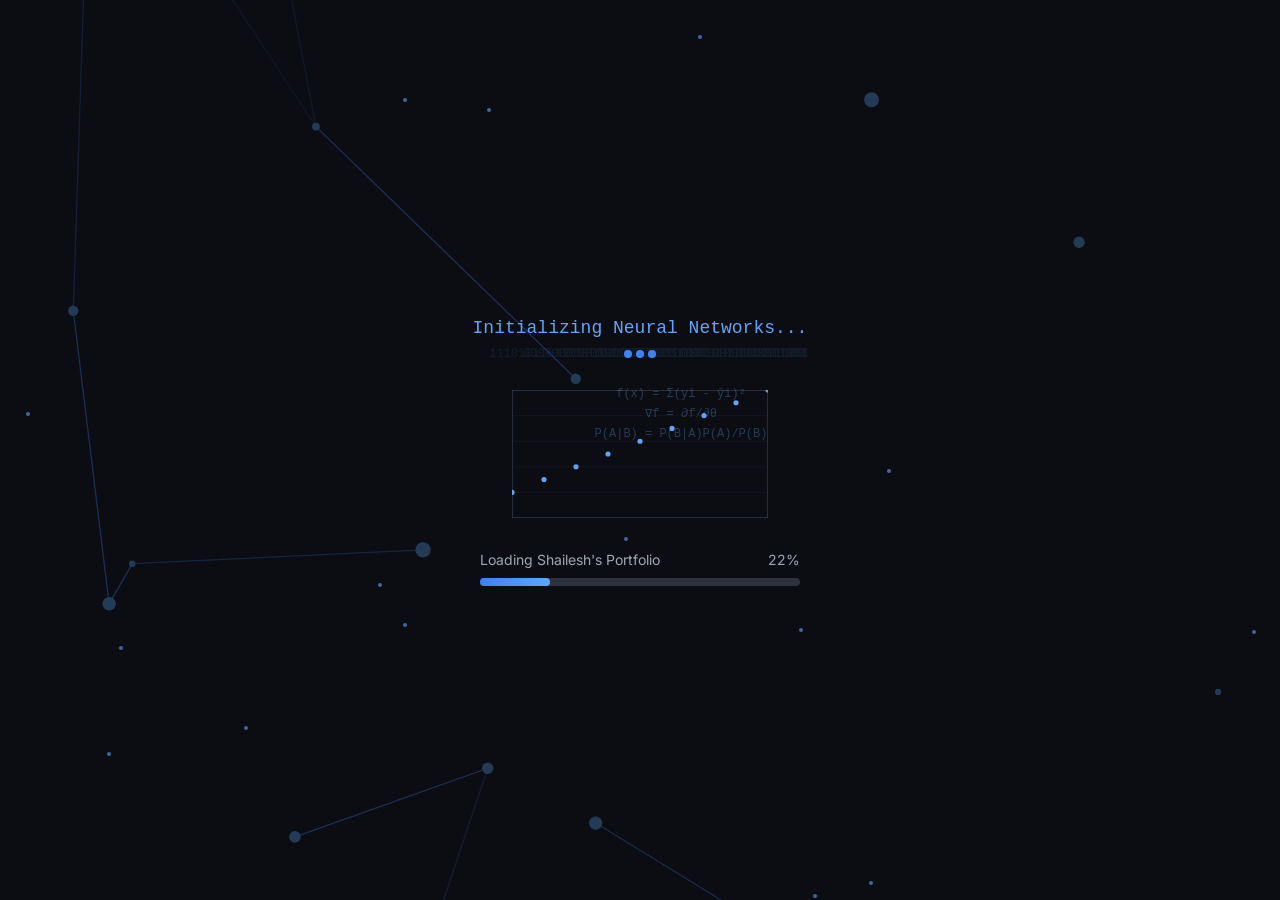
==== commit 6d5c7f71: "Auto-deploy from mywebsite: Redesign home page sections and add LiDAR city footer - Trim research in" ====
--- a/index.html
+++ b/index.html
@@ -27,8 +27,8 @@
         if (JSON.parse(localStorage.getItem('theme')) === 'dark') document.documentElement.classList.add('dark');
       } catch (e) {}
     </script>
-    <script type="module" crossorigin src="/assets/index-BEdvUywn.js"></script>
-    <link rel="stylesheet" crossorigin href="/assets/index-BPkjztTb.css">
+    <script type="module" crossorigin src="/assets/index-DzynTuz6.js"></script>
+    <link rel="stylesheet" crossorigin href="/assets/index-ClGaFPz9.css">
   </head>
   <body>
     <div id="root"></div>
--- a/assets/index-ClGaFPz9.css
+++ b/assets/index-ClGaFPz9.css
@@ -0,0 +1 @@
+@charset "UTF-8";@import"https://fonts.googleapis.com/css2?family=Inter:wght@300;400;500;600;700&display=swap";@tailwind base;@tailwind components;@tailwind utilities;@keyframes background-pan{0%{background-position:0% 50%}50%{background-position:100% 50%}to{background-position:0% 50%}}.animated-gradient{background:linear-gradient(90deg,#3b82f6,#8b5cf6,#ec4899,#3b82f6);background-size:400% 400%;animation:background-pan 15s ease infinite}*,:before,:after{--tw-border-spacing-x: 0;--tw-border-spacing-y: 0;--tw-translate-x: 0;--tw-translate-y: 0;--tw-rotate: 0;--tw-skew-x: 0;--tw-skew-y: 0;--tw-scale-x: 1;--tw-scale-y: 1;--tw-pan-x: ;--tw-pan-y: ;--tw-pinch-zoom: ;--tw-scroll-snap-strictness: proximity;--tw-gradient-from-position: ;--tw-gradient-via-position: ;--tw-gradient-to-position: ;--tw-ordinal: ;--tw-slashed-zero: ;--tw-numeric-figure: ;--tw-numeric-spacing: ;--tw-numeric-fraction: ;--tw-ring-inset: ;--tw-ring-offset-width: 0px;--tw-ring-offset-color: #fff;--tw-ring-color: rgb(59 130 246 / .5);--tw-ring-offset-shadow: 0 0 #0000;--tw-ring-shadow: 0 0 #0000;--tw-shadow: 0 0 #0000;--tw-shadow-colored: 0 0 #0000;--tw-blur: ;--tw-brightness: ;--tw-contrast: ;--tw-grayscale: ;--tw-hue-rotate: ;--tw-invert: ;--tw-saturate: ;--tw-sepia: ;--tw-drop-shadow: ;--tw-backdrop-blur: ;--tw-backdrop-brightness: ;--tw-backdrop-contrast: ;--tw-backdrop-grayscale: ;--tw-backdrop-hue-rotate: ;--tw-backdrop-invert: ;--tw-backdrop-opacity: ;--tw-backdrop-saturate: ;--tw-backdrop-sepia: ;--tw-contain-size: ;--tw-contain-layout: ;--tw-contain-paint: ;--tw-contain-style: }::backdrop{--tw-border-spacing-x: 0;--tw-border-spacing-y: 0;--tw-translate-x: 0;--tw-translate-y: 0;--tw-rotate: 0;--tw-skew-x: 0;--tw-skew-y: 0;--tw-scale-x: 1;--tw-scale-y: 1;--tw-pan-x: ;--tw-pan-y: ;--tw-pinch-zoom: ;--tw-scroll-snap-strictness: proximity;--tw-gradient-from-position: ;--tw-gradient-via-position: ;--tw-gradient-to-position: ;--tw-ordinal: ;--tw-slashed-zero: ;--tw-numeric-figure: ;--tw-numeric-spacing: ;--tw-numeric-fraction: ;--tw-ring-inset: ;--tw-ring-offset-width: 0px;--tw-ring-offset-color: #fff;--tw-ring-color: rgb(59 130 246 / .5);--tw-ring-offset-shadow: 0 0 #0000;--tw-ring-shadow: 0 0 #0000;--tw-shadow: 0 0 #0000;--tw-shadow-colored: 0 0 #0000;--tw-blur: ;--tw-brightness: ;--tw-contrast: ;--tw-grayscale: ;--tw-hue-rotate: ;--tw-invert: ;--tw-saturate: ;--tw-sepia: ;--tw-drop-shadow: ;--tw-backdrop-blur: ;--tw-backdrop-brightness: ;--tw-backdrop-contrast: ;--tw-backdrop-grayscale: ;--tw-backdrop-hue-rotate: ;--tw-backdrop-invert: ;--tw-backdrop-opacity: ;--tw-backdrop-saturate: ;--tw-backdrop-sepia: ;--tw-contain-size: ;--tw-contain-layout: ;--tw-contain-paint: ;--tw-contain-style: }*,:before,:after{box-sizing:border-box;border-width:0;border-style:solid;border-color:#e4e6eb}:before,:after{--tw-content: ""}html,:host{line-height:1.5;-webkit-text-size-adjust:100%;-moz-tab-size:4;-o-tab-size:4;tab-size:4;font-family:Inter,sans-serif;font-feature-settings:normal;font-variation-settings:normal;-webkit-tap-highlight-color:transparent}body{margin:0;line-height:inherit}hr{height:0;color:inherit;border-top-width:1px}abbr:where([title]){-webkit-text-decoration:underline dotted;text-decoration:underline dotted}h1,h2,h3,h4,h5,h6{font-size:inherit;font-weight:inherit}a{color:inherit;text-decoration:inherit}b,strong{font-weight:bolder}code,kbd,samp,pre{font-family:ui-monospace,SFMono-Regular,Menlo,Monaco,Consolas,Liberation Mono,Courier New,monospace;font-feature-settings:normal;font-variation-settings:normal;font-size:1em}small{font-size:80%}sub,sup{font-size:75%;line-height:0;position:relative;vertical-align:baseline}sub{bottom:-.25em}sup{top:-.5em}table{text-indent:0;border-color:inherit;border-collapse:collapse}button,input,optgroup,select,textarea{font-family:inherit;font-feature-settings:inherit;font-variation-settings:inherit;font-size:100%;font-weight:inherit;line-height:inherit;letter-spacing:inherit;color:inherit;margin:0;padding:0}button,select{text-transform:none}button,input:where([type=button]),input:where([type=reset]),input:where([type=submit]){-webkit-appearance:button;background-color:transparent;background-image:none}:-moz-focusring{outline:auto}:-moz-ui-invalid{box-shadow:none}progress{vertical-align:baseline}::-webkit-inner-spin-button,::-webkit-outer-spin-button{height:auto}[type=search]{-webkit-appearance:textfield;outline-offset:-2px}::-webkit-search-decoration{-webkit-appearance:none}::-webkit-file-upload-button{-webkit-appearance:button;font:inherit}summary{display:list-item}blockquote,dl,dd,h1,h2,h3,h4,h5,h6,hr,figure,p,pre{margin:0}fieldset{margin:0;padding:0}legend{padding:0}ol,ul,menu{list-style:none;margin:0;padding:0}dialog{padding:0}textarea{resize:vertical}input::-moz-placeholder,textarea::-moz-placeholder{opacity:1;color:#a0a7b4}input::placeholder,textarea::placeholder{opacity:1;color:#a0a7b4}button,[role=button]{cursor:pointer}:disabled{cursor:default}img,svg,video,canvas,audio,iframe,embed,object{display:block;vertical-align:middle}img,video{max-width:100%;height:auto}[hidden]:where(:not([hidden=until-found])){display:none}:root{--background: 255 255 255;--foreground: 10 10 10}.dark{--background: 10 10 10;--foreground: 250 250 250}body{--tw-bg-opacity: 1;background-color:rgb(255 255 255 / var(--tw-bg-opacity, 1));--tw-text-opacity: 1;color:rgb(23 27 35 / var(--tw-text-opacity, 1));transition-property:color,background-color,border-color,text-decoration-color,fill,stroke;transition-timing-function:cubic-bezier(.4,0,.2,1);transition-duration:.3s}body:is(.dark *){--tw-bg-opacity: 1;background-color:rgb(11 13 18 / var(--tw-bg-opacity, 1));--tw-text-opacity: 1;color:rgb(228 230 235 / var(--tw-text-opacity, 1))}body{font-family:Inter,sans-serif}h1,h2,h3,h4,h5,h6{font-weight:700}html{scroll-behavior:smooth}.dark{color-scheme:dark}.dark ::-moz-selection{background-color:#3b82f64d;--tw-text-opacity: 1;color:rgb(255 255 255 / var(--tw-text-opacity, 1))}.dark ::selection{background-color:#3b82f64d;--tw-text-opacity: 1;color:rgb(255 255 255 / var(--tw-text-opacity, 1))}body{--tw-bg-opacity: 1;background-color:rgb(255 255 255 / var(--tw-bg-opacity, 1));--tw-text-opacity: 1;color:rgb(11 13 18 / var(--tw-text-opacity, 1));transition-property:color,background-color,border-color,text-decoration-color,fill,stroke;transition-timing-function:cubic-bezier(.4,0,.2,1);transition-duration:.3s}body:is(.dark *){--tw-bg-opacity: 1;background-color:rgb(11 13 18 / var(--tw-bg-opacity, 1));--tw-text-opacity: 1;color:rgb(255 255 255 / var(--tw-text-opacity, 1))}.container{width:100%}@media (min-width: 640px){.container{max-width:640px}}@media (min-width: 768px){.container{max-width:768px}}@media (min-width: 1024px){.container{max-width:1024px}}@media (min-width: 1280px){.container{max-width:1280px}}@media (min-width: 1536px){.container{max-width:1536px}}.prose{color:var(--tw-prose-body);max-width:65ch}.prose :where(p):not(:where([class~=not-prose],[class~=not-prose] *)){margin-top:1.25em;margin-bottom:1.25em}.prose :where([class~=lead]):not(:where([class~=not-prose],[class~=not-prose] *)){color:var(--tw-prose-lead);font-size:1.25em;line-height:1.6;margin-top:1.2em;margin-bottom:1.2em}.prose :where(a):not(:where([class~=not-prose],[class~=not-prose] *)){color:var(--tw-prose-links);text-decoration:underline;font-weight:500}.prose :where(strong):not(:where([class~=not-prose],[class~=not-prose] *)){color:var(--tw-prose-bold);font-weight:600}.prose :where(a strong):not(:where([class~=not-prose],[class~=not-prose] *)){color:inherit}.prose :where(blockquote strong):not(:where([class~=not-prose],[class~=not-prose] *)){color:inherit}.prose :where(thead th strong):not(:where([class~=not-prose],[class~=not-prose] *)){color:inherit}.prose :where(ol):not(:where([class~=not-prose],[class~=not-prose] *)){list-style-type:decimal;margin-top:1.25em;margin-bottom:1.25em;padding-inline-start:1.625em}.prose :where(ol[type=A]):not(:where([class~=not-prose],[class~=not-prose] *)){list-style-type:upper-alpha}.prose :where(ol[type=a]):not(:where([class~=not-prose],[class~=not-prose] *)){list-style-type:lower-alpha}.prose :where(ol[type=A s]):not(:where([class~=not-prose],[class~=not-prose] *)){list-style-type:upper-alpha}.prose :where(ol[type=a s]):not(:where([class~=not-prose],[class~=not-prose] *)){list-style-type:lower-alpha}.prose :where(ol[type=I]):not(:where([class~=not-prose],[class~=not-prose] *)){list-style-type:upper-roman}.prose :where(ol[type=i]):not(:where([class~=not-prose],[class~=not-prose] *)){list-style-type:lower-roman}.prose :where(ol[type=I s]):not(:where([class~=not-prose],[class~=not-prose] *)){list-style-type:upper-roman}.prose :where(ol[type=i s]):not(:where([class~=not-prose],[class~=not-prose] *)){list-style-type:lower-roman}.prose :where(ol[type="1"]):not(:where([class~=not-prose],[class~=not-prose] *)){list-style-type:decimal}.prose :where(ul):not(:where([class~=not-prose],[class~=not-prose] *)){list-style-type:disc;margin-top:1.25em;margin-bottom:1.25em;padding-inline-start:1.625em}.prose :where(ol>li):not(:where([class~=not-prose],[class~=not-prose] *))::marker{font-weight:400;color:var(--tw-prose-counters)}.prose :where(ul>li):not(:where([class~=not-prose],[class~=not-prose] *))::marker{color:var(--tw-prose-bullets)}.prose :where(dt):not(:where([class~=not-prose],[class~=not-prose] *)){color:var(--tw-prose-headings);font-weight:600;margin-top:1.25em}.prose :where(hr):not(:where([class~=not-prose],[class~=not-prose] *)){border-color:var(--tw-prose-hr);border-top-width:1px;margin-top:3em;margin-bottom:3em}.prose :where(blockquote):not(:where([class~=not-prose],[class~=not-prose] *)){font-weight:500;font-style:italic;color:var(--tw-prose-quotes);border-inline-start-width:.25rem;border-inline-start-color:var(--tw-prose-quote-borders);quotes:"“""”""‘""’";margin-top:1.6em;margin-bottom:1.6em;padding-inline-start:1em}.prose :where(blockquote p:first-of-type):not(:where([class~=not-prose],[class~=not-prose] *)):before{content:open-quote}.prose :where(blockquote p:last-of-type):not(:where([class~=not-prose],[class~=not-prose] *)):after{content:close-quote}.prose :where(h1):not(:where([class~=not-prose],[class~=not-prose] *)){color:var(--tw-prose-headings);font-weight:800;font-size:2.25em;margin-top:0;margin-bottom:.8888889em;line-height:1.1111111}.prose :where(h1 strong):not(:where([class~=not-prose],[class~=not-prose] *)){font-weight:900;color:inherit}.prose :where(h2):not(:where([class~=not-prose],[class~=not-prose] *)){color:var(--tw-prose-headings);font-weight:700;font-size:1.5em;margin-top:2em;margin-bottom:1em;line-height:1.3333333}.prose :where(h2 strong):not(:where([class~=not-prose],[class~=not-prose] *)){font-weight:800;color:inherit}.prose :where(h3):not(:where([class~=not-prose],[class~=not-prose] *)){color:var(--tw-prose-headings);font-weight:600;font-size:1.25em;margin-top:1.6em;margin-bottom:.6em;line-height:1.6}.prose :where(h3 strong):not(:where([class~=not-prose],[class~=not-prose] *)){font-weight:700;color:inherit}.prose :where(h4):not(:where([class~=not-prose],[class~=not-prose] *)){color:var(--tw-prose-headings);font-weight:600;margin-top:1.5em;margin-bottom:.5em;line-height:1.5}.prose :where(h4 strong):not(:where([class~=not-prose],[class~=not-prose] *)){font-weight:700;color:inherit}.prose :where(img):not(:where([class~=not-prose],[class~=not-prose] *)){margin-top:2em;margin-bottom:2em}.prose :where(picture):not(:where([class~=not-prose],[class~=not-prose] *)){display:block;margin-top:2em;margin-bottom:2em}.prose :where(video):not(:where([class~=not-prose],[class~=not-prose] *)){margin-top:2em;margin-bottom:2em}.prose :where(kbd):not(:where([class~=not-prose],[class~=not-prose] *)){font-weight:500;font-family:inherit;color:var(--tw-prose-kbd);box-shadow:0 0 0 1px rgb(var(--tw-prose-kbd-shadows) / 10%),0 3px rgb(var(--tw-prose-kbd-shadows) / 10%);font-size:.875em;border-radius:.3125rem;padding-top:.1875em;padding-inline-end:.375em;padding-bottom:.1875em;padding-inline-start:.375em}.prose :where(code):not(:where([class~=not-prose],[class~=not-prose] *)){color:var(--tw-prose-code);font-weight:600;font-size:.875em}.prose :where(code):not(:where([class~=not-prose],[class~=not-prose] *)):before{content:"`"}.prose :where(code):not(:where([class~=not-prose],[class~=not-prose] *)):after{content:"`"}.prose :where(a code):not(:where([class~=not-prose],[class~=not-prose] *)){color:inherit}.prose :where(h1 code):not(:where([class~=not-prose],[class~=not-prose] *)){color:inherit}.prose :where(h2 code):not(:where([class~=not-prose],[class~=not-prose] *)){color:inherit;font-size:.875em}.prose :where(h3 code):not(:where([class~=not-prose],[class~=not-prose] *)){color:inherit;font-size:.9em}.prose :where(h4 code):not(:where([class~=not-prose],[class~=not-prose] *)){color:inherit}.prose :where(blockquote code):not(:where([class~=not-prose],[class~=not-prose] *)){color:inherit}.prose :where(thead th code):not(:where([class~=not-prose],[class~=not-prose] *)){color:inherit}.prose :where(pre):not(:where([class~=not-prose],[class~=not-prose] *)){color:var(--tw-prose-pre-code);background-color:var(--tw-prose-pre-bg);overflow-x:auto;font-weight:400;font-size:.875em;line-height:1.7142857;margin-top:1.7142857em;margin-bottom:1.7142857em;border-radius:.375rem;padding-top:.8571429em;padding-inline-end:1.1428571em;padding-bottom:.8571429em;padding-inline-start:1.1428571em}.prose :where(pre code):not(:where([class~=not-prose],[class~=not-prose] *)){background-color:transparent;border-width:0;border-radius:0;padding:0;font-weight:inherit;color:inherit;font-size:inherit;font-family:inherit;line-height:inherit}.prose :where(pre code):not(:where([class~=not-prose],[class~=not-prose] *)):before{content:none}.prose :where(pre code):not(:where([class~=not-prose],[class~=not-prose] *)):after{content:none}.prose :where(table):not(:where([class~=not-prose],[class~=not-prose] *)){width:100%;table-layout:auto;margin-top:2em;margin-bottom:2em;font-size:.875em;line-height:1.7142857}.prose :where(thead):not(:where([class~=not-prose],[class~=not-prose] *)){border-bottom-width:1px;border-bottom-color:var(--tw-prose-th-borders)}.prose :where(thead th):not(:where([class~=not-prose],[class~=not-prose] *)){color:var(--tw-prose-headings);font-weight:600;vertical-align:bottom;padding-inline-end:.5714286em;padding-bottom:.5714286em;padding-inline-start:.5714286em}.prose :where(tbody tr):not(:where([class~=not-prose],[class~=not-prose] *)){border-bottom-width:1px;border-bottom-color:var(--tw-prose-td-borders)}.prose :where(tbody tr:last-child):not(:where([class~=not-prose],[class~=not-prose] *)){border-bottom-width:0}.prose :where(tbody td):not(:where([class~=not-prose],[class~=not-prose] *)){vertical-align:baseline}.prose :where(tfoot):not(:where([class~=not-prose],[class~=not-prose] *)){border-top-width:1px;border-top-color:var(--tw-prose-th-borders)}.prose :where(tfoot td):not(:where([class~=not-prose],[class~=not-prose] *)){vertical-align:top}.prose :where(th,td):not(:where([class~=not-prose],[class~=not-prose] *)){text-align:start}.prose :where(figure>*):not(:where([class~=not-prose],[class~=not-prose] *)){margin-top:0;margin-bottom:0}.prose :where(figcaption):not(:where([class~=not-prose],[class~=not-prose] *)){color:var(--tw-prose-captions);font-size:.875em;line-height:1.4285714;margin-top:.8571429em}.prose{--tw-prose-body: #374151;--tw-prose-headings: #111827;--tw-prose-lead: #4b5563;--tw-prose-links: #111827;--tw-prose-bold: #111827;--tw-prose-counters: #6b7280;--tw-prose-bullets: #d1d5db;--tw-prose-hr: #e5e7eb;--tw-prose-quotes: #111827;--tw-prose-quote-borders: #e5e7eb;--tw-prose-captions: #6b7280;--tw-prose-kbd: #111827;--tw-prose-kbd-shadows: 17 24 39;--tw-prose-code: #111827;--tw-prose-pre-code: #e5e7eb;--tw-prose-pre-bg: #1f2937;--tw-prose-th-borders: #d1d5db;--tw-prose-td-borders: #e5e7eb;--tw-prose-invert-body: #d1d5db;--tw-prose-invert-headings: #fff;--tw-prose-invert-lead: #9ca3af;--tw-prose-invert-links: #fff;--tw-prose-invert-bold: #fff;--tw-prose-invert-counters: #9ca3af;--tw-prose-invert-bullets: #4b5563;--tw-prose-invert-hr: #374151;--tw-prose-invert-quotes: #f3f4f6;--tw-prose-invert-quote-borders: #374151;--tw-prose-invert-captions: #9ca3af;--tw-prose-invert-kbd: #fff;--tw-prose-invert-kbd-shadows: 255 255 255;--tw-prose-invert-code: #fff;--tw-prose-invert-pre-code: #d1d5db;--tw-prose-invert-pre-bg: rgb(0 0 0 / 50%);--tw-prose-invert-th-borders: #4b5563;--tw-prose-invert-td-borders: #374151;font-size:1rem;line-height:1.75}.prose :where(picture>img):not(:where([class~=not-prose],[class~=not-prose] *)){margin-top:0;margin-bottom:0}.prose :where(li):not(:where([class~=not-prose],[class~=not-prose] *)){margin-top:.5em;margin-bottom:.5em}.prose :where(ol>li):not(:where([class~=not-prose],[class~=not-prose] *)){padding-inline-start:.375em}.prose :where(ul>li):not(:where([class~=not-prose],[class~=not-prose] *)){padding-inline-start:.375em}.prose :where(.prose>ul>li p):not(:where([class~=not-prose],[class~=not-prose] *)){margin-top:.75em;margin-bottom:.75em}.prose :where(.prose>ul>li>p:first-child):not(:where([class~=not-prose],[class~=not-prose] *)){margin-top:1.25em}.prose :where(.prose>ul>li>p:last-child):not(:where([class~=not-prose],[class~=not-prose] *)){margin-bottom:1.25em}.prose :where(.prose>ol>li>p:first-child):not(:where([class~=not-prose],[class~=not-prose] *)){margin-top:1.25em}.prose :where(.prose>ol>li>p:last-child):not(:where([class~=not-prose],[class~=not-prose] *)){margin-bottom:1.25em}.prose :where(ul ul,ul ol,ol ul,ol ol):not(:where([class~=not-prose],[class~=not-prose] *)){margin-top:.75em;margin-bottom:.75em}.prose :where(dl):not(:where([class~=not-prose],[class~=not-prose] *)){margin-top:1.25em;margin-bottom:1.25em}.prose :where(dd):not(:where([class~=not-prose],[class~=not-prose] *)){margin-top:.5em;padding-inline-start:1.625em}.prose :where(hr+*):not(:where([class~=not-prose],[class~=not-prose] *)){margin-top:0}.prose :where(h2+*):not(:where([class~=not-prose],[class~=not-prose] *)){margin-top:0}.prose :where(h3+*):not(:where([class~=not-prose],[class~=not-prose] *)){margin-top:0}.prose :where(h4+*):not(:where([class~=not-prose],[class~=not-prose] *)){margin-top:0}.prose :where(thead th:first-child):not(:where([class~=not-prose],[class~=not-prose] *)){padding-inline-start:0}.prose :where(thead th:last-child):not(:where([class~=not-prose],[class~=not-prose] *)){padding-inline-end:0}.prose :where(tbody td,tfoot td):not(:where([class~=not-prose],[class~=not-prose] *)){padding-top:.5714286em;padding-inline-end:.5714286em;padding-bottom:.5714286em;padding-inline-start:.5714286em}.prose :where(tbody td:first-child,tfoot td:first-child):not(:where([class~=not-prose],[class~=not-prose] *)){padding-inline-start:0}.prose :where(tbody td:last-child,tfoot td:last-child):not(:where([class~=not-prose],[class~=not-prose] *)){padding-inline-end:0}.prose :where(figure):not(:where([class~=not-prose],[class~=not-prose] *)){margin-top:2em;margin-bottom:2em}.prose :where(.prose>:first-child):not(:where([class~=not-prose],[class~=not-prose] *)){margin-top:0}.prose :where(.prose>:last-child):not(:where([class~=not-prose],[class~=not-prose] *)){margin-bottom:0}.prose-lg{font-size:1.125rem;line-height:1.7777778}.prose-lg :where(p):not(:where([class~=not-prose],[class~=not-prose] *)){margin-top:1.3333333em;margin-bottom:1.3333333em}.prose-lg :where([class~=lead]):not(:where([class~=not-prose],[class~=not-prose] *)){font-size:1.2222222em;line-height:1.4545455;margin-top:1.0909091em;margin-bottom:1.0909091em}.prose-lg :where(blockquote):not(:where([class~=not-prose],[class~=not-prose] *)){margin-top:1.6666667em;margin-bottom:1.6666667em;padding-inline-start:1em}.prose-lg :where(h1):not(:where([class~=not-prose],[class~=not-prose] *)){font-size:2.6666667em;margin-top:0;margin-bottom:.8333333em;line-height:1}.prose-lg :where(h2):not(:where([class~=not-prose],[class~=not-prose] *)){font-size:1.6666667em;margin-top:1.8666667em;margin-bottom:1.0666667em;line-height:1.3333333}.prose-lg :where(h3):not(:where([class~=not-prose],[class~=not-prose] *)){font-size:1.3333333em;margin-top:1.6666667em;margin-bottom:.6666667em;line-height:1.5}.prose-lg :where(h4):not(:where([class~=not-prose],[class~=not-prose] *)){margin-top:1.7777778em;margin-bottom:.4444444em;line-height:1.5555556}.prose-lg :where(img):not(:where([class~=not-prose],[class~=not-prose] *)){margin-top:1.7777778em;margin-bottom:1.7777778em}.prose-lg :where(picture):not(:where([class~=not-prose],[class~=not-prose] *)){margin-top:1.7777778em;margin-bottom:1.7777778em}.prose-lg :where(picture>img):not(:where([class~=not-prose],[class~=not-prose] *)){margin-top:0;margin-bottom:0}.prose-lg :where(video):not(:where([class~=not-prose],[class~=not-prose] *)){margin-top:1.7777778em;margin-bottom:1.7777778em}.prose-lg :where(kbd):not(:where([class~=not-prose],[class~=not-prose] *)){font-size:.8888889em;border-radius:.3125rem;padding-top:.2222222em;padding-inline-end:.4444444em;padding-bottom:.2222222em;padding-inline-start:.4444444em}.prose-lg :where(code):not(:where([class~=not-prose],[class~=not-prose] *)){font-size:.8888889em}.prose-lg :where(h2 code):not(:where([class~=not-prose],[class~=not-prose] *)){font-size:.8666667em}.prose-lg :where(h3 code):not(:where([class~=not-prose],[class~=not-prose] *)){font-size:.875em}.prose-lg :where(pre):not(:where([class~=not-prose],[class~=not-prose] *)){font-size:.8888889em;line-height:1.75;margin-top:2em;margin-bottom:2em;border-radius:.375rem;padding-top:1em;padding-inline-end:1.5em;padding-bottom:1em;padding-inline-start:1.5em}.prose-lg :where(ol):not(:where([class~=not-prose],[class~=not-prose] *)){margin-top:1.3333333em;margin-bottom:1.3333333em;padding-inline-start:1.5555556em}.prose-lg :where(ul):not(:where([class~=not-prose],[class~=not-prose] *)){margin-top:1.3333333em;margin-bottom:1.3333333em;padding-inline-start:1.5555556em}.prose-lg :where(li):not(:where([class~=not-prose],[class~=not-prose] *)){margin-top:.6666667em;margin-bottom:.6666667em}.prose-lg :where(ol>li):not(:where([class~=not-prose],[class~=not-prose] *)){padding-inline-start:.4444444em}.prose-lg :where(ul>li):not(:where([class~=not-prose],[class~=not-prose] *)){padding-inline-start:.4444444em}.prose-lg :where(.prose-lg>ul>li p):not(:where([class~=not-prose],[class~=not-prose] *)){margin-top:.8888889em;margin-bottom:.8888889em}.prose-lg :where(.prose-lg>ul>li>p:first-child):not(:where([class~=not-prose],[class~=not-prose] *)){margin-top:1.3333333em}.prose-lg :where(.prose-lg>ul>li>p:last-child):not(:where([class~=not-prose],[class~=not-prose] *)){margin-bottom:1.3333333em}.prose-lg :where(.prose-lg>ol>li>p:first-child):not(:where([class~=not-prose],[class~=not-prose] *)){margin-top:1.3333333em}.prose-lg :where(.prose-lg>ol>li>p:last-child):not(:where([class~=not-prose],[class~=not-prose] *)){margin-bottom:1.3333333em}.prose-lg :where(ul ul,ul ol,ol ul,ol ol):not(:where([class~=not-prose],[class~=not-prose] *)){margin-top:.8888889em;margin-bottom:.8888889em}.prose-lg :where(dl):not(:where([class~=not-prose],[class~=not-prose] *)){margin-top:1.3333333em;margin-bottom:1.3333333em}.prose-lg :where(dt):not(:where([class~=not-prose],[class~=not-prose] *)){margin-top:1.3333333em}.prose-lg :where(dd):not(:where([class~=not-prose],[class~=not-prose] *)){margin-top:.6666667em;padding-inline-start:1.5555556em}.prose-lg :where(hr):not(:where([class~=not-prose],[class~=not-prose] *)){margin-top:3.1111111em;margin-bottom:3.1111111em}.prose-lg :where(hr+*):not(:where([class~=not-prose],[class~=not-prose] *)){margin-top:0}.prose-lg :where(h2+*):not(:where([class~=not-prose],[class~=not-prose] *)){margin-top:0}.prose-lg :where(h3+*):not(:where([class~=not-prose],[class~=not-prose] *)){margin-top:0}.prose-lg :where(h4+*):not(:where([class~=not-prose],[class~=not-prose] *)){margin-top:0}.prose-lg :where(table):not(:where([class~=not-prose],[class~=not-prose] *)){font-size:.8888889em;line-height:1.5}.prose-lg :where(thead th):not(:where([class~=not-prose],[class~=not-prose] *)){padding-inline-end:.75em;padding-bottom:.75em;padding-inline-start:.75em}.prose-lg :where(thead th:first-child):not(:where([class~=not-prose],[class~=not-prose] *)){padding-inline-start:0}.prose-lg :where(thead th:last-child):not(:where([class~=not-prose],[class~=not-prose] *)){padding-inline-end:0}.prose-lg :where(tbody td,tfoot td):not(:where([class~=not-prose],[class~=not-prose] *)){padding-top:.75em;padding-inline-end:.75em;padding-bottom:.75em;padding-inline-start:.75em}.prose-lg :where(tbody td:first-child,tfoot td:first-child):not(:where([class~=not-prose],[class~=not-prose] *)){padding-inline-start:0}.prose-lg :where(tbody td:last-child,tfoot td:last-child):not(:where([class~=not-prose],[class~=not-prose] *)){padding-inline-end:0}.prose-lg :where(figure):not(:where([class~=not-prose],[class~=not-prose] *)){margin-top:1.7777778em;margin-bottom:1.7777778em}.prose-lg :where(figure>*):not(:where([class~=not-prose],[class~=not-prose] *)){margin-top:0;margin-bottom:0}.prose-lg :where(figcaption):not(:where([class~=not-prose],[class~=not-prose] *)){font-size:.8888889em;line-height:1.5;margin-top:1em}.prose-lg :where(.prose-lg>:first-child):not(:where([class~=not-prose],[class~=not-prose] *)){margin-top:0}.prose-lg :where(.prose-lg>:last-child):not(:where([class~=not-prose],[class~=not-prose] *)){margin-bottom:0}.card{border-radius:.5rem;border-width:1px;--tw-border-opacity: 1;border-color:rgb(228 230 235 / var(--tw-border-opacity, 1));--tw-bg-opacity: 1;background-color:rgb(255 255 255 / var(--tw-bg-opacity, 1));padding:1.5rem;--tw-shadow: 0 4px 6px -1px rgb(0 0 0 / .1), 0 2px 4px -2px rgb(0 0 0 / .1);--tw-shadow-colored: 0 4px 6px -1px var(--tw-shadow-color), 0 2px 4px -2px var(--tw-shadow-color);box-shadow:var(--tw-ring-offset-shadow, 0 0 #0000),var(--tw-ring-shadow, 0 0 #0000),var(--tw-shadow);transition-property:all;transition-timing-function:cubic-bezier(.4,0,.2,1);transition-duration:.3s}.card:hover{--tw-shadow: 0 20px 25px -5px rgb(0 0 0 / .1), 0 8px 10px -6px rgb(0 0 0 / .1);--tw-shadow-colored: 0 20px 25px -5px var(--tw-shadow-color), 0 8px 10px -6px var(--tw-shadow-color);box-shadow:var(--tw-ring-offset-shadow, 0 0 #0000),var(--tw-ring-shadow, 0 0 #0000),var(--tw-shadow)}.card{border-radius:.5rem;border-width:1px;--tw-border-opacity: 1;border-color:rgb(228 230 235 / var(--tw-border-opacity, 1));--tw-bg-opacity: 1;background-color:rgb(255 255 255 / var(--tw-bg-opacity, 1));--tw-shadow: 0 1px 2px 0 rgb(0 0 0 / .05);--tw-shadow-colored: 0 1px 2px 0 var(--tw-shadow-color);box-shadow:var(--tw-ring-offset-shadow, 0 0 #0000),var(--tw-ring-shadow, 0 0 #0000),var(--tw-shadow);transition-property:all;transition-timing-function:cubic-bezier(.4,0,.2,1);transition-duration:.2s}.card:hover{--tw-shadow: 0 4px 6px -1px rgb(0 0 0 / .1), 0 2px 4px -2px rgb(0 0 0 / .1);--tw-shadow-colored: 0 4px 6px -1px var(--tw-shadow-color), 0 2px 4px -2px var(--tw-shadow-color);box-shadow:var(--tw-ring-offset-shadow, 0 0 #0000),var(--tw-ring-shadow, 0 0 #0000),var(--tw-shadow)}.card:is(.dark *){--tw-border-opacity: 1;border-color:rgb(44 50 62 / var(--tw-border-opacity, 1));--tw-bg-opacity: 1;background-color:rgb(23 27 35 / var(--tw-bg-opacity, 1));--tw-shadow-color: rgb(0 0 0 / .4);--tw-shadow: var(--tw-shadow-colored)}.card:hover:is(.dark *){border-color:#3b82f666}.sr-only{position:absolute;width:1px;height:1px;padding:0;margin:-1px;overflow:hidden;clip:rect(0,0,0,0);white-space:nowrap;border-width:0}.pointer-events-none{pointer-events:none}.\!visible{visibility:visible!important}.visible{visibility:visible}.static{position:static}.fixed{position:fixed}.absolute{position:absolute}.relative{position:relative}.sticky{position:sticky}.inset-0{inset:0}.inset-1{inset:.25rem}.inset-x-0{left:0;right:0}.-bottom-1{bottom:-.25rem}.-left-\[9px\]{left:-9px}.-right-1{right:-.25rem}.-top-1{top:-.25rem}.bottom-0{bottom:0}.bottom-1{bottom:.25rem}.bottom-10{bottom:2.5rem}.bottom-2{bottom:.5rem}.bottom-20{bottom:5rem}.bottom-4{bottom:1rem}.bottom-8{bottom:2rem}.left-0{left:0}.left-1\/2{left:50%}.left-10{left:2.5rem}.left-3{left:.75rem}.left-4{left:1rem}.left-6{left:1.5rem}.left-8{left:2rem}.right-0{right:0}.right-10{right:2.5rem}.right-12{right:3rem}.right-2{right:.5rem}.right-20{right:5rem}.right-3{right:.75rem}.right-4{right:1rem}.top-0{top:0}.top-1\.5{top:.375rem}.top-1\/2{top:50%}.top-1\/4{top:25%}.top-10{top:2.5rem}.top-2{top:.5rem}.top-20{top:5rem}.top-3{top:.75rem}.top-4{top:1rem}.top-8{top:2rem}.top-full{top:100%}.-z-10{z-index:-10}.-z-50{z-index:-50}.z-10{z-index:10}.z-20{z-index:20}.z-40{z-index:40}.z-50{z-index:50}.z-\[9999\]{z-index:9999}.mx-auto{margin-left:auto;margin-right:auto}.my-6{margin-top:1.5rem;margin-bottom:1.5rem}.my-8{margin-top:2rem;margin-bottom:2rem}.-ml-1{margin-left:-.25rem}.-mt-2{margin-top:-.5rem}.mb-1{margin-bottom:.25rem}.mb-12{margin-bottom:3rem}.mb-16{margin-bottom:4rem}.mb-2{margin-bottom:.5rem}.mb-20{margin-bottom:5rem}.mb-3{margin-bottom:.75rem}.mb-4{margin-bottom:1rem}.mb-5{margin-bottom:1.25rem}.mb-6{margin-bottom:1.5rem}.mb-8{margin-bottom:2rem}.ml-1{margin-left:.25rem}.ml-2{margin-left:.5rem}.ml-20{margin-left:5rem}.ml-3{margin-left:.75rem}.ml-auto{margin-left:auto}.mr-1{margin-right:.25rem}.mr-2{margin-right:.5rem}.mr-3{margin-right:.75rem}.mr-4{margin-right:1rem}.mt-0\.5{margin-top:.125rem}.mt-1{margin-top:.25rem}.mt-12{margin-top:3rem}.mt-16{margin-top:4rem}.mt-2{margin-top:.5rem}.mt-20{margin-top:5rem}.mt-3{margin-top:.75rem}.mt-4{margin-top:1rem}.mt-6{margin-top:1.5rem}.mt-8{margin-top:2rem}.line-clamp-1{overflow:hidden;display:-webkit-box;-webkit-box-orient:vertical;-webkit-line-clamp:1}.line-clamp-2{overflow:hidden;display:-webkit-box;-webkit-box-orient:vertical;-webkit-line-clamp:2}.line-clamp-3{overflow:hidden;display:-webkit-box;-webkit-box-orient:vertical;-webkit-line-clamp:3}.block{display:block}.inline-block{display:inline-block}.\!inline{display:inline!important}.inline{display:inline}.flex{display:flex}.inline-flex{display:inline-flex}.grid{display:grid}.hidden{display:none}.aspect-\[3\/4\]{aspect-ratio:3/4}.aspect-square{aspect-ratio:1 / 1}.aspect-video{aspect-ratio:16 / 9}.h-0\.5{height:.125rem}.h-1{height:.25rem}.h-1\/2{height:50%}.h-10{height:2.5rem}.h-12{height:3rem}.h-16{height:4rem}.h-2{height:.5rem}.h-20{height:5rem}.h-24{height:6rem}.h-3{height:.75rem}.h-32{height:8rem}.h-4{height:1rem}.h-48{height:12rem}.h-5{height:1.25rem}.h-56{height:14rem}.h-6{height:1.5rem}.h-64{height:16rem}.h-7{height:1.75rem}.h-8{height:2rem}.h-80{height:20rem}.h-\[85\%\]{height:85%}.h-full{height:100%}.max-h-80{max-height:20rem}.max-h-96{max-height:24rem}.max-h-\[80vh\]{max-height:80vh}.max-h-\[90vh\]{max-height:90vh}.max-h-full{max-height:100%}.min-h-\[400px\]{min-height:400px}.min-h-\[60vh\]{min-height:60vh}.min-h-screen{min-height:100vh}.w-0\.5{width:.125rem}.w-1{width:.25rem}.w-1\/2{width:50%}.w-1\/4{width:25%}.w-10{width:2.5rem}.w-12{width:3rem}.w-16{width:4rem}.w-2{width:.5rem}.w-20{width:5rem}.w-24{width:6rem}.w-3{width:.75rem}.w-3\/4{width:75%}.w-32{width:8rem}.w-4{width:1rem}.w-48{width:12rem}.w-5{width:1.25rem}.w-56{width:14rem}.w-6{width:1.5rem}.w-64{width:16rem}.w-7{width:1.75rem}.w-8{width:2rem}.w-80{width:20rem}.w-full{width:100%}.w-max{width:-moz-max-content;width:max-content}.min-w-0{min-width:0px}.min-w-\[140px\]{min-width:140px}.min-w-max{min-width:-moz-max-content;min-width:max-content}.max-w-2xl{max-width:42rem}.max-w-3xl{max-width:48rem}.max-w-4xl{max-width:56rem}.max-w-5xl{max-width:64rem}.max-w-6xl{max-width:72rem}.max-w-7xl{max-width:80rem}.max-w-\[760px\]{max-width:760px}.max-w-\[calc\(100\%-2rem\)\]{max-width:calc(100% - 2rem)}.max-w-full{max-width:100%}.max-w-lg{max-width:32rem}.max-w-md{max-width:28rem}.max-w-none{max-width:none}.flex-1{flex:1 1 0%}.flex-shrink-0{flex-shrink:0}.flex-grow{flex-grow:1}.-translate-x-1\/2{--tw-translate-x: -50%;transform:translate(var(--tw-translate-x),var(--tw-translate-y)) rotate(var(--tw-rotate)) skew(var(--tw-skew-x)) skewY(var(--tw-skew-y)) scaleX(var(--tw-scale-x)) scaleY(var(--tw-scale-y))}.-translate-y-1\/2{--tw-translate-y: -50%;transform:translate(var(--tw-translate-x),var(--tw-translate-y)) rotate(var(--tw-rotate)) skew(var(--tw-skew-x)) skewY(var(--tw-skew-y)) scaleX(var(--tw-scale-x)) scaleY(var(--tw-scale-y))}.-translate-y-8{--tw-translate-y: -2rem;transform:translate(var(--tw-translate-x),var(--tw-translate-y)) rotate(var(--tw-rotate)) skew(var(--tw-skew-x)) skewY(var(--tw-skew-y)) scaleX(var(--tw-scale-x)) scaleY(var(--tw-scale-y))}.translate-x-8{--tw-translate-x: 2rem;transform:translate(var(--tw-translate-x),var(--tw-translate-y)) rotate(var(--tw-rotate)) skew(var(--tw-skew-x)) skewY(var(--tw-skew-y)) scaleX(var(--tw-scale-x)) scaleY(var(--tw-scale-y))}.-rotate-45{--tw-rotate: -45deg;transform:translate(var(--tw-translate-x),var(--tw-translate-y)) rotate(var(--tw-rotate)) skew(var(--tw-skew-x)) skewY(var(--tw-skew-y)) scaleX(var(--tw-scale-x)) scaleY(var(--tw-scale-y))}.rotate-180{--tw-rotate: 180deg;transform:translate(var(--tw-translate-x),var(--tw-translate-y)) rotate(var(--tw-rotate)) skew(var(--tw-skew-x)) skewY(var(--tw-skew-y)) scaleX(var(--tw-scale-x)) scaleY(var(--tw-scale-y))}.rotate-45{--tw-rotate: 45deg;transform:translate(var(--tw-translate-x),var(--tw-translate-y)) rotate(var(--tw-rotate)) skew(var(--tw-skew-x)) skewY(var(--tw-skew-y)) scaleX(var(--tw-scale-x)) scaleY(var(--tw-scale-y))}.scale-105{--tw-scale-x: 1.05;--tw-scale-y: 1.05;transform:translate(var(--tw-translate-x),var(--tw-translate-y)) rotate(var(--tw-rotate)) skew(var(--tw-skew-x)) skewY(var(--tw-skew-y)) scaleX(var(--tw-scale-x)) scaleY(var(--tw-scale-y))}.scale-x-0{--tw-scale-x: 0;transform:translate(var(--tw-translate-x),var(--tw-translate-y)) rotate(var(--tw-rotate)) skew(var(--tw-skew-x)) skewY(var(--tw-skew-y)) scaleX(var(--tw-scale-x)) scaleY(var(--tw-scale-y))}.transform{transform:translate(var(--tw-translate-x),var(--tw-translate-y)) rotate(var(--tw-rotate)) skew(var(--tw-skew-x)) skewY(var(--tw-skew-y)) scaleX(var(--tw-scale-x)) scaleY(var(--tw-scale-y))}@keyframes bounce{0%,to{transform:translateY(-25%);animation-timing-function:cubic-bezier(.8,0,1,1)}50%{transform:none;animation-timing-function:cubic-bezier(0,0,.2,1)}}.animate-bounce{animation:bounce 1s infinite}@keyframes ping{75%,to{transform:scale(2);opacity:0}}.animate-ping{animation:ping 1s cubic-bezier(0,0,.2,1) infinite}@keyframes pulse{50%{opacity:.5}}.animate-pulse{animation:pulse 2s cubic-bezier(.4,0,.6,1) infinite}@keyframes spin{to{transform:rotate(360deg)}}.animate-spin{animation:spin 1s linear infinite}.cursor-default{cursor:default}.cursor-not-allowed{cursor:not-allowed}.cursor-pointer{cursor:pointer}.resize-none{resize:none}.resize{resize:both}.list-disc{list-style-type:disc}.appearance-none{-webkit-appearance:none;-moz-appearance:none;appearance:none}.grid-cols-1{grid-template-columns:repeat(1,minmax(0,1fr))}.grid-cols-2{grid-template-columns:repeat(2,minmax(0,1fr))}.grid-cols-3{grid-template-columns:repeat(3,minmax(0,1fr))}.grid-cols-7{grid-template-columns:repeat(7,minmax(0,1fr))}.flex-col{flex-direction:column}.flex-wrap{flex-wrap:wrap}.items-start{align-items:flex-start}.items-end{align-items:flex-end}.items-center{align-items:center}.items-baseline{align-items:baseline}.justify-center{justify-content:center}.justify-between{justify-content:space-between}.gap-0\.5{gap:.125rem}.gap-1{gap:.25rem}.gap-1\.5{gap:.375rem}.gap-12{gap:3rem}.gap-2{gap:.5rem}.gap-3{gap:.75rem}.gap-4{gap:1rem}.gap-5{gap:1.25rem}.gap-6{gap:1.5rem}.gap-8{gap:2rem}.gap-x-2{-moz-column-gap:.5rem;column-gap:.5rem}.gap-x-3{-moz-column-gap:.75rem;column-gap:.75rem}.gap-x-4{-moz-column-gap:1rem;column-gap:1rem}.gap-y-1{row-gap:.25rem}.space-x-0\.5>:not([hidden])~:not([hidden]){--tw-space-x-reverse: 0;margin-right:calc(.125rem * var(--tw-space-x-reverse));margin-left:calc(.125rem * calc(1 - var(--tw-space-x-reverse)))}.space-x-1>:not([hidden])~:not([hidden]){--tw-space-x-reverse: 0;margin-right:calc(.25rem * var(--tw-space-x-reverse));margin-left:calc(.25rem * calc(1 - var(--tw-space-x-reverse)))}.space-x-2>:not([hidden])~:not([hidden]){--tw-space-x-reverse: 0;margin-right:calc(.5rem * var(--tw-space-x-reverse));margin-left:calc(.5rem * calc(1 - var(--tw-space-x-reverse)))}.space-x-3>:not([hidden])~:not([hidden]){--tw-space-x-reverse: 0;margin-right:calc(.75rem * var(--tw-space-x-reverse));margin-left:calc(.75rem * calc(1 - var(--tw-space-x-reverse)))}.space-x-4>:not([hidden])~:not([hidden]){--tw-space-x-reverse: 0;margin-right:calc(1rem * var(--tw-space-x-reverse));margin-left:calc(1rem * calc(1 - var(--tw-space-x-reverse)))}.space-x-8>:not([hidden])~:not([hidden]){--tw-space-x-reverse: 0;margin-right:calc(2rem * var(--tw-space-x-reverse));margin-left:calc(2rem * calc(1 - var(--tw-space-x-reverse)))}.space-y-1>:not([hidden])~:not([hidden]){--tw-space-y-reverse: 0;margin-top:calc(.25rem * calc(1 - var(--tw-space-y-reverse)));margin-bottom:calc(.25rem * var(--tw-space-y-reverse))}.space-y-12>:not([hidden])~:not([hidden]){--tw-space-y-reverse: 0;margin-top:calc(3rem * calc(1 - var(--tw-space-y-reverse)));margin-bottom:calc(3rem * var(--tw-space-y-reverse))}.space-y-2>:not([hidden])~:not([hidden]){--tw-space-y-reverse: 0;margin-top:calc(.5rem * calc(1 - var(--tw-space-y-reverse)));margin-bottom:calc(.5rem * var(--tw-space-y-reverse))}.space-y-3>:not([hidden])~:not([hidden]){--tw-space-y-reverse: 0;margin-top:calc(.75rem * calc(1 - var(--tw-space-y-reverse)));margin-bottom:calc(.75rem * var(--tw-space-y-reverse))}.space-y-4>:not([hidden])~:not([hidden]){--tw-space-y-reverse: 0;margin-top:calc(1rem * calc(1 - var(--tw-space-y-reverse)));margin-bottom:calc(1rem * var(--tw-space-y-reverse))}.space-y-5>:not([hidden])~:not([hidden]){--tw-space-y-reverse: 0;margin-top:calc(1.25rem * calc(1 - var(--tw-space-y-reverse)));margin-bottom:calc(1.25rem * var(--tw-space-y-reverse))}.space-y-6>:not([hidden])~:not([hidden]){--tw-space-y-reverse: 0;margin-top:calc(1.5rem * calc(1 - var(--tw-space-y-reverse)));margin-bottom:calc(1.5rem * var(--tw-space-y-reverse))}.space-y-8>:not([hidden])~:not([hidden]){--tw-space-y-reverse: 0;margin-top:calc(2rem * calc(1 - var(--tw-space-y-reverse)));margin-bottom:calc(2rem * var(--tw-space-y-reverse))}.divide-y>:not([hidden])~:not([hidden]){--tw-divide-y-reverse: 0;border-top-width:calc(1px * calc(1 - var(--tw-divide-y-reverse)));border-bottom-width:calc(1px * var(--tw-divide-y-reverse))}.divide-gray-200>:not([hidden])~:not([hidden]){--tw-divide-opacity: 1;border-color:rgb(228 230 235 / var(--tw-divide-opacity, 1))}.overflow-auto{overflow:auto}.overflow-hidden{overflow:hidden}.overflow-x-auto{overflow-x:auto}.overflow-y-auto{overflow-y:auto}.truncate{overflow:hidden;text-overflow:ellipsis;white-space:nowrap}.whitespace-nowrap{white-space:nowrap}.whitespace-pre-wrap{white-space:pre-wrap}.rounded{border-radius:.25rem}.rounded-2xl{border-radius:1rem}.rounded-full{border-radius:9999px}.rounded-lg{border-radius:.5rem}.rounded-md{border-radius:.375rem}.rounded-xl{border-radius:.75rem}.rounded-b-lg{border-bottom-right-radius:.5rem;border-bottom-left-radius:.5rem}.rounded-t-lg{border-top-left-radius:.5rem;border-top-right-radius:.5rem}.border{border-width:1px}.border-2{border-width:2px}.border-4{border-width:4px}.border-b{border-bottom-width:1px}.border-b-2{border-bottom-width:2px}.border-l{border-left-width:1px}.border-l-2{border-left-width:2px}.border-l-4{border-left-width:4px}.border-r{border-right-width:1px}.border-t{border-top-width:1px}.border-dashed{border-style:dashed}.border-amber-200{--tw-border-opacity: 1;border-color:rgb(253 230 138 / var(--tw-border-opacity, 1))}.border-blue-100{--tw-border-opacity: 1;border-color:rgb(219 234 254 / var(--tw-border-opacity, 1))}.border-blue-300{--tw-border-opacity: 1;border-color:rgb(147 197 253 / var(--tw-border-opacity, 1))}.border-blue-500{--tw-border-opacity: 1;border-color:rgb(59 130 246 / var(--tw-border-opacity, 1))}.border-blue-600{--tw-border-opacity: 1;border-color:rgb(37 99 235 / var(--tw-border-opacity, 1))}.border-gray-100{--tw-border-opacity: 1;border-color:rgb(244 245 247 / var(--tw-border-opacity, 1))}.border-gray-200{--tw-border-opacity: 1;border-color:rgb(228 230 235 / var(--tw-border-opacity, 1))}.border-gray-200\/50{border-color:#e4e6eb80}.border-gray-300{--tw-border-opacity: 1;border-color:rgb(207 211 219 / var(--tw-border-opacity, 1))}.border-primary-600{--tw-border-opacity: 1;border-color:rgb(37 99 235 / var(--tw-border-opacity, 1))}.border-red-200{--tw-border-opacity: 1;border-color:rgb(254 202 202 / var(--tw-border-opacity, 1))}.border-red-300{--tw-border-opacity: 1;border-color:rgb(252 165 165 / var(--tw-border-opacity, 1))}.border-red-500{--tw-border-opacity: 1;border-color:rgb(239 68 68 / var(--tw-border-opacity, 1))}.border-slate-200{--tw-border-opacity: 1;border-color:rgb(226 232 240 / var(--tw-border-opacity, 1))}.border-white{--tw-border-opacity: 1;border-color:rgb(255 255 255 / var(--tw-border-opacity, 1))}.border-white\/30{border-color:#ffffff4d}.border-yellow-200{--tw-border-opacity: 1;border-color:rgb(254 240 138 / var(--tw-border-opacity, 1))}.border-yellow-300{--tw-border-opacity: 1;border-color:rgb(253 224 71 / var(--tw-border-opacity, 1))}.border-l-gray-300{--tw-border-opacity: 1;border-left-color:rgb(207 211 219 / var(--tw-border-opacity, 1))}.border-l-green-500{--tw-border-opacity: 1;border-left-color:rgb(34 197 94 / var(--tw-border-opacity, 1))}.border-l-red-500{--tw-border-opacity: 1;border-left-color:rgb(239 68 68 / var(--tw-border-opacity, 1))}.border-l-yellow-500{--tw-border-opacity: 1;border-left-color:rgb(234 179 8 / var(--tw-border-opacity, 1))}.border-t-primary-600{--tw-border-opacity: 1;border-top-color:rgb(37 99 235 / var(--tw-border-opacity, 1))}.bg-\[var\(--c\)\]{background-color:var(--c)}.bg-amber-100{--tw-bg-opacity: 1;background-color:rgb(254 243 199 / var(--tw-bg-opacity, 1))}.bg-amber-50{--tw-bg-opacity: 1;background-color:rgb(255 251 235 / var(--tw-bg-opacity, 1))}.bg-amber-500{--tw-bg-opacity: 1;background-color:rgb(245 158 11 / var(--tw-bg-opacity, 1))}.bg-black{--tw-bg-opacity: 1;background-color:rgb(0 0 0 / var(--tw-bg-opacity, 1))}.bg-black\/50{background-color:#00000080}.bg-blue-100{--tw-bg-opacity: 1;background-color:rgb(219 234 254 / var(--tw-bg-opacity, 1))}.bg-blue-400{--tw-bg-opacity: 1;background-color:rgb(96 165 250 / var(--tw-bg-opacity, 1))}.bg-blue-50{--tw-bg-opacity: 1;background-color:rgb(239 246 255 / var(--tw-bg-opacity, 1))}.bg-blue-500{--tw-bg-opacity: 1;background-color:rgb(59 130 246 / var(--tw-bg-opacity, 1))}.bg-blue-600{--tw-bg-opacity: 1;background-color:rgb(37 99 235 / var(--tw-bg-opacity, 1))}.bg-emerald-100{--tw-bg-opacity: 1;background-color:rgb(209 250 229 / var(--tw-bg-opacity, 1))}.bg-emerald-50{--tw-bg-opacity: 1;background-color:rgb(236 253 245 / var(--tw-bg-opacity, 1))}.bg-emerald-500{--tw-bg-opacity: 1;background-color:rgb(16 185 129 / var(--tw-bg-opacity, 1))}.bg-gray-100{--tw-bg-opacity: 1;background-color:rgb(244 245 247 / var(--tw-bg-opacity, 1))}.bg-gray-200{--tw-bg-opacity: 1;background-color:rgb(228 230 235 / var(--tw-bg-opacity, 1))}.bg-gray-400{--tw-bg-opacity: 1;background-color:rgb(160 167 180 / var(--tw-bg-opacity, 1))}.bg-gray-50{--tw-bg-opacity: 1;background-color:rgb(250 250 250 / var(--tw-bg-opacity, 1))}.bg-gray-50\/85{background-color:#fafafad9}.bg-gray-600{--tw-bg-opacity: 1;background-color:rgb(74 81 96 / var(--tw-bg-opacity, 1))}.bg-gray-700{--tw-bg-opacity: 1;background-color:rgb(44 50 62 / var(--tw-bg-opacity, 1))}.bg-gray-800{--tw-bg-opacity: 1;background-color:rgb(23 27 35 / var(--tw-bg-opacity, 1))}.bg-gray-900{--tw-bg-opacity: 1;background-color:rgb(11 13 18 / var(--tw-bg-opacity, 1))}.bg-green-100{--tw-bg-opacity: 1;background-color:rgb(220 252 231 / var(--tw-bg-opacity, 1))}.bg-green-400{--tw-bg-opacity: 1;background-color:rgb(74 222 128 / var(--tw-bg-opacity, 1))}.bg-green-50{--tw-bg-opacity: 1;background-color:rgb(240 253 244 / var(--tw-bg-opacity, 1))}.bg-green-500{--tw-bg-opacity: 1;background-color:rgb(34 197 94 / var(--tw-bg-opacity, 1))}.bg-green-600{--tw-bg-opacity: 1;background-color:rgb(22 163 74 / var(--tw-bg-opacity, 1))}.bg-indigo-100{--tw-bg-opacity: 1;background-color:rgb(224 231 255 / var(--tw-bg-opacity, 1))}.bg-indigo-50{--tw-bg-opacity: 1;background-color:rgb(238 242 255 / var(--tw-bg-opacity, 1))}.bg-indigo-500{--tw-bg-opacity: 1;background-color:rgb(99 102 241 / var(--tw-bg-opacity, 1))}.bg-lime-500{--tw-bg-opacity: 1;background-color:rgb(132 204 22 / var(--tw-bg-opacity, 1))}.bg-orange-100{--tw-bg-opacity: 1;background-color:rgb(255 237 213 / var(--tw-bg-opacity, 1))}.bg-orange-50{--tw-bg-opacity: 1;background-color:rgb(255 247 237 / var(--tw-bg-opacity, 1))}.bg-orange-500{--tw-bg-opacity: 1;background-color:rgb(249 115 22 / var(--tw-bg-opacity, 1))}.bg-pink-100{--tw-bg-opacity: 1;background-color:rgb(252 231 243 / var(--tw-bg-opacity, 1))}.bg-pink-500{--tw-bg-opacity: 1;background-color:rgb(236 72 153 / var(--tw-bg-opacity, 1))}.bg-primary-50{--tw-bg-opacity: 1;background-color:rgb(239 246 255 / var(--tw-bg-opacity, 1))}.bg-primary-600{--tw-bg-opacity: 1;background-color:rgb(37 99 235 / var(--tw-bg-opacity, 1))}.bg-purple-100{--tw-bg-opacity: 1;background-color:rgb(243 232 255 / var(--tw-bg-opacity, 1))}.bg-purple-50{--tw-bg-opacity: 1;background-color:rgb(250 245 255 / var(--tw-bg-opacity, 1))}.bg-purple-500{--tw-bg-opacity: 1;background-color:rgb(168 85 247 / var(--tw-bg-opacity, 1))}.bg-purple-600{--tw-bg-opacity: 1;background-color:rgb(147 51 234 / var(--tw-bg-opacity, 1))}.bg-red-100{--tw-bg-opacity: 1;background-color:rgb(254 226 226 / var(--tw-bg-opacity, 1))}.bg-red-50{--tw-bg-opacity: 1;background-color:rgb(254 242 242 / var(--tw-bg-opacity, 1))}.bg-red-500{--tw-bg-opacity: 1;background-color:rgb(239 68 68 / var(--tw-bg-opacity, 1))}.bg-red-600{--tw-bg-opacity: 1;background-color:rgb(220 38 38 / var(--tw-bg-opacity, 1))}.bg-rose-500{--tw-bg-opacity: 1;background-color:rgb(244 63 94 / var(--tw-bg-opacity, 1))}.bg-teal-500{--tw-bg-opacity: 1;background-color:rgb(20 184 166 / var(--tw-bg-opacity, 1))}.bg-transparent{background-color:transparent}.bg-violet-500{--tw-bg-opacity: 1;background-color:rgb(139 92 246 / var(--tw-bg-opacity, 1))}.bg-white{--tw-bg-opacity: 1;background-color:rgb(255 255 255 / var(--tw-bg-opacity, 1))}.bg-white\/20{background-color:#fff3}.bg-white\/80{background-color:#fffc}.bg-white\/95{background-color:#fffffff2}.bg-yellow-100{--tw-bg-opacity: 1;background-color:rgb(254 249 195 / var(--tw-bg-opacity, 1))}.bg-yellow-400{--tw-bg-opacity: 1;background-color:rgb(250 204 21 / var(--tw-bg-opacity, 1))}.bg-yellow-50{--tw-bg-opacity: 1;background-color:rgb(254 252 232 / var(--tw-bg-opacity, 1))}.bg-yellow-500{--tw-bg-opacity: 1;background-color:rgb(234 179 8 / var(--tw-bg-opacity, 1))}.bg-opacity-0{--tw-bg-opacity: 0}.bg-opacity-20{--tw-bg-opacity: .2}.bg-opacity-50{--tw-bg-opacity: .5}.bg-opacity-80{--tw-bg-opacity: .8}.bg-gradient-to-b{background-image:linear-gradient(to bottom,var(--tw-gradient-stops))}.bg-gradient-to-br{background-image:linear-gradient(to bottom right,var(--tw-gradient-stops))}.bg-gradient-to-r{background-image:linear-gradient(to right,var(--tw-gradient-stops))}.bg-gradient-to-t{background-image:linear-gradient(to top,var(--tw-gradient-stops))}.from-amber-600{--tw-gradient-from: #d97706 var(--tw-gradient-from-position);--tw-gradient-to: rgb(217 119 6 / 0) var(--tw-gradient-to-position);--tw-gradient-stops: var(--tw-gradient-from), var(--tw-gradient-to)}.from-black{--tw-gradient-from: #000 var(--tw-gradient-from-position);--tw-gradient-to: rgb(0 0 0 / 0) var(--tw-gradient-to-position);--tw-gradient-stops: var(--tw-gradient-from), var(--tw-gradient-to)}.from-black\/50{--tw-gradient-from: rgb(0 0 0 / .5) var(--tw-gradient-from-position);--tw-gradient-to: rgb(0 0 0 / 0) var(--tw-gradient-to-position);--tw-gradient-stops: var(--tw-gradient-from), var(--tw-gradient-to)}.from-blue-100{--tw-gradient-from: #dbeafe var(--tw-gradient-from-position);--tw-gradient-to: rgb(219 234 254 / 0) var(--tw-gradient-to-position);--tw-gradient-stops: var(--tw-gradient-from), var(--tw-gradient-to)}.from-blue-400{--tw-gradient-from: #60a5fa var(--tw-gradient-from-position);--tw-gradient-to: rgb(96 165 250 / 0) var(--tw-gradient-to-position);--tw-gradient-stops: var(--tw-gradient-from), var(--tw-gradient-to)}.from-blue-50{--tw-gradient-from: #eff6ff var(--tw-gradient-from-position);--tw-gradient-to: rgb(239 246 255 / 0) var(--tw-gradient-to-position);--tw-gradient-stops: var(--tw-gradient-from), var(--tw-gradient-to)}.from-blue-500{--tw-gradient-from: #3b82f6 var(--tw-gradient-from-position);--tw-gradient-to: rgb(59 130 246 / 0) var(--tw-gradient-to-position);--tw-gradient-stops: var(--tw-gradient-from), var(--tw-gradient-to)}.from-blue-500\/5{--tw-gradient-from: rgb(59 130 246 / .05) var(--tw-gradient-from-position);--tw-gradient-to: rgb(59 130 246 / 0) var(--tw-gradient-to-position);--tw-gradient-stops: var(--tw-gradient-from), var(--tw-gradient-to)}.from-gray-400{--tw-gradient-from: #a0a7b4 var(--tw-gradient-from-position);--tw-gradient-to: rgb(160 167 180 / 0) var(--tw-gradient-to-position);--tw-gradient-stops: var(--tw-gradient-from), var(--tw-gradient-to)}.from-gray-50{--tw-gradient-from: #fafafa var(--tw-gradient-from-position);--tw-gradient-to: rgb(250 250 250 / 0) var(--tw-gradient-to-position);--tw-gradient-stops: var(--tw-gradient-from), var(--tw-gradient-to)}.from-gray-900{--tw-gradient-from: #0b0d12 var(--tw-gradient-from-position);--tw-gradient-to: rgb(11 13 18 / 0) var(--tw-gradient-to-position);--tw-gradient-stops: var(--tw-gradient-from), var(--tw-gradient-to)}.from-green-50{--tw-gradient-from: #f0fdf4 var(--tw-gradient-from-position);--tw-gradient-to: rgb(240 253 244 / 0) var(--tw-gradient-to-position);--tw-gradient-stops: var(--tw-gradient-from), var(--tw-gradient-to)}.from-green-500{--tw-gradient-from: #22c55e var(--tw-gradient-from-position);--tw-gradient-to: rgb(34 197 94 / 0) var(--tw-gradient-to-position);--tw-gradient-stops: var(--tw-gradient-from), var(--tw-gradient-to)}.from-indigo-500{--tw-gradient-from: #6366f1 var(--tw-gradient-from-position);--tw-gradient-to: rgb(99 102 241 / 0) var(--tw-gradient-to-position);--tw-gradient-stops: var(--tw-gradient-from), var(--tw-gradient-to)}.from-orange-50{--tw-gradient-from: #fff7ed var(--tw-gradient-from-position);--tw-gradient-to: rgb(255 247 237 / 0) var(--tw-gradient-to-position);--tw-gradient-stops: var(--tw-gradient-from), var(--tw-gradient-to)}.from-orange-500{--tw-gradient-from: #f97316 var(--tw-gradient-from-position);--tw-gradient-to: rgb(249 115 22 / 0) var(--tw-gradient-to-position);--tw-gradient-stops: var(--tw-gradient-from), var(--tw-gradient-to)}.from-pink-500{--tw-gradient-from: #ec4899 var(--tw-gradient-from-position);--tw-gradient-to: rgb(236 72 153 / 0) var(--tw-gradient-to-position);--tw-gradient-stops: var(--tw-gradient-from), var(--tw-gradient-to)}.from-purple-50{--tw-gradient-from: #faf5ff var(--tw-gradient-from-position);--tw-gradient-to: rgb(250 245 255 / 0) var(--tw-gradient-to-position);--tw-gradient-stops: var(--tw-gradient-from), var(--tw-gradient-to)}.from-purple-500{--tw-gradient-from: #a855f7 var(--tw-gradient-from-position);--tw-gradient-to: rgb(168 85 247 / 0) var(--tw-gradient-to-position);--tw-gradient-stops: var(--tw-gradient-from), var(--tw-gradient-to)}.from-red-500{--tw-gradient-from: #ef4444 var(--tw-gradient-from-position);--tw-gradient-to: rgb(239 68 68 / 0) var(--tw-gradient-to-position);--tw-gradient-stops: var(--tw-gradient-from), var(--tw-gradient-to)}.from-slate-700{--tw-gradient-from: #334155 var(--tw-gradient-from-position);--tw-gradient-to: rgb(51 65 85 / 0) var(--tw-gradient-to-position);--tw-gradient-stops: var(--tw-gradient-from), var(--tw-gradient-to)}.from-teal-500{--tw-gradient-from: #14b8a6 var(--tw-gradient-from-position);--tw-gradient-to: rgb(20 184 166 / 0) var(--tw-gradient-to-position);--tw-gradient-stops: var(--tw-gradient-from), var(--tw-gradient-to)}.from-transparent{--tw-gradient-from: transparent var(--tw-gradient-from-position);--tw-gradient-to: rgb(0 0 0 / 0) var(--tw-gradient-to-position);--tw-gradient-stops: var(--tw-gradient-from), var(--tw-gradient-to)}.from-yellow-500{--tw-gradient-from: #eab308 var(--tw-gradient-from-position);--tw-gradient-to: rgb(234 179 8 / 0) var(--tw-gradient-to-position);--tw-gradient-stops: var(--tw-gradient-from), var(--tw-gradient-to)}.via-pink-500{--tw-gradient-to: rgb(236 72 153 / 0) var(--tw-gradient-to-position);--tw-gradient-stops: var(--tw-gradient-from), #ec4899 var(--tw-gradient-via-position), var(--tw-gradient-to)}.via-purple-500{--tw-gradient-to: rgb(168 85 247 / 0) var(--tw-gradient-to-position);--tw-gradient-stops: var(--tw-gradient-from), #a855f7 var(--tw-gradient-via-position), var(--tw-gradient-to)}.via-transparent{--tw-gradient-to: rgb(0 0 0 / 0) var(--tw-gradient-to-position);--tw-gradient-stops: var(--tw-gradient-from), transparent var(--tw-gradient-via-position), var(--tw-gradient-to)}.to-amber-600{--tw-gradient-to: #d97706 var(--tw-gradient-to-position)}.to-blue-100{--tw-gradient-to: #dbeafe var(--tw-gradient-to-position)}.to-blue-400{--tw-gradient-to: #60a5fa var(--tw-gradient-to-position)}.to-blue-50{--tw-gradient-to: #eff6ff var(--tw-gradient-to-position)}.to-blue-500{--tw-gradient-to: #3b82f6 var(--tw-gradient-to-position)}.to-blue-900{--tw-gradient-to: #1e3a8a var(--tw-gradient-to-position)}.to-cyan-500{--tw-gradient-to: #06b6d4 var(--tw-gradient-to-position)}.to-emerald-500{--tw-gradient-to: #10b981 var(--tw-gradient-to-position)}.to-gray-100{--tw-gradient-to: #f4f5f7 var(--tw-gradient-to-position)}.to-gray-50{--tw-gradient-to: #fafafa var(--tw-gradient-to-position)}.to-gray-600{--tw-gradient-to: #4a5160 var(--tw-gradient-to-position)}.to-green-500{--tw-gradient-to: #22c55e var(--tw-gradient-to-position)}.to-indigo-200{--tw-gradient-to: #c7d2fe var(--tw-gradient-to-position)}.to-indigo-50{--tw-gradient-to: #eef2ff var(--tw-gradient-to-position)}.to-indigo-500{--tw-gradient-to: #6366f1 var(--tw-gradient-to-position)}.to-orange-500{--tw-gradient-to: #f97316 var(--tw-gradient-to-position)}.to-orange-600{--tw-gradient-to: #ea580c var(--tw-gradient-to-position)}.to-pink-50{--tw-gradient-to: #fdf2f8 var(--tw-gradient-to-position)}.to-pink-500{--tw-gradient-to: #ec4899 var(--tw-gradient-to-position)}.to-pink-600{--tw-gradient-to: #db2777 var(--tw-gradient-to-position)}.to-purple-500{--tw-gradient-to: #a855f7 var(--tw-gradient-to-position)}.to-purple-500\/5{--tw-gradient-to: rgb(168 85 247 / .05) var(--tw-gradient-to-position)}.to-purple-600{--tw-gradient-to: #9333ea var(--tw-gradient-to-position)}.to-red-50{--tw-gradient-to: #fef2f2 var(--tw-gradient-to-position)}.to-red-500{--tw-gradient-to: #ef4444 var(--tw-gradient-to-position)}.to-teal-50{--tw-gradient-to: #f0fdfa var(--tw-gradient-to-position)}.to-teal-500{--tw-gradient-to: #14b8a6 var(--tw-gradient-to-position)}.to-teal-600{--tw-gradient-to: #0d9488 var(--tw-gradient-to-position)}.to-transparent{--tw-gradient-to: transparent var(--tw-gradient-to-position)}.to-violet-500{--tw-gradient-to: #8b5cf6 var(--tw-gradient-to-position)}.bg-clip-text{-webkit-background-clip:text;background-clip:text}.fill-\[var\(--c\)\]{fill:var(--c)}.fill-current{fill:currentColor}.fill-gray-50{fill:#fafafa}.fill-slate-400\/70{fill:#94a3b8b3}.stroke-\[var\(--c\)\]{stroke:var(--c)}.stroke-blue-600{stroke:#2563eb}.stroke-blue-600\/40{stroke:#2563eb66}.stroke-gray-600{stroke:#4a5160}.object-contain{-o-object-fit:contain;object-fit:contain}.object-cover{-o-object-fit:cover;object-fit:cover}.p-1{padding:.25rem}.p-12{padding:3rem}.p-2{padding:.5rem}.p-3{padding:.75rem}.p-4{padding:1rem}.p-5{padding:1.25rem}.p-6{padding:1.5rem}.p-8{padding:2rem}.px-1\.5{padding-left:.375rem;padding-right:.375rem}.px-2{padding-left:.5rem;padding-right:.5rem}.px-2\.5{padding-left:.625rem;padding-right:.625rem}.px-3{padding-left:.75rem;padding-right:.75rem}.px-4{padding-left:1rem;padding-right:1rem}.px-6{padding-left:1.5rem;padding-right:1.5rem}.px-8{padding-left:2rem;padding-right:2rem}.py-0\.5{padding-top:.125rem;padding-bottom:.125rem}.py-1{padding-top:.25rem;padding-bottom:.25rem}.py-1\.5{padding-top:.375rem;padding-bottom:.375rem}.py-12{padding-top:3rem;padding-bottom:3rem}.py-16{padding-top:4rem;padding-bottom:4rem}.py-2{padding-top:.5rem;padding-bottom:.5rem}.py-20{padding-top:5rem;padding-bottom:5rem}.py-3{padding-top:.75rem;padding-bottom:.75rem}.py-4{padding-top:1rem;padding-bottom:1rem}.py-6{padding-top:1.5rem;padding-bottom:1.5rem}.py-8{padding-top:2rem;padding-bottom:2rem}.pb-16{padding-bottom:4rem}.pb-4{padding-bottom:1rem}.pb-6{padding-bottom:1.5rem}.pb-8{padding-bottom:2rem}.pl-10{padding-left:2.5rem}.pl-4{padding-left:1rem}.pl-5{padding-left:1.25rem}.pl-6{padding-left:1.5rem}.pr-4{padding-right:1rem}.pr-8{padding-right:2rem}.pt-10{padding-top:2.5rem}.pt-14{padding-top:3.5rem}.pt-20{padding-top:5rem}.pt-28{padding-top:7rem}.pt-3{padding-top:.75rem}.pt-4{padding-top:1rem}.pt-6{padding-top:1.5rem}.pt-8{padding-top:2rem}.text-left{text-align:left}.text-center{text-align:center}.text-right{text-align:right}.font-mono{font-family:ui-monospace,SFMono-Regular,Menlo,Monaco,Consolas,Liberation Mono,Courier New,monospace}.text-2xl{font-size:1.5rem;line-height:2rem}.text-3xl{font-size:1.875rem;line-height:2.25rem}.text-4xl{font-size:2.25rem;line-height:2.5rem}.text-5xl{font-size:3rem;line-height:1}.text-\[10px\]{font-size:10px}.text-\[11px\]{font-size:11px}.text-base{font-size:1rem;line-height:1.5rem}.text-lg{font-size:1.125rem;line-height:1.75rem}.text-sm{font-size:.875rem;line-height:1.25rem}.text-xl{font-size:1.25rem;line-height:1.75rem}.text-xs{font-size:.75rem;line-height:1rem}.font-bold{font-weight:700}.font-medium{font-weight:500}.font-normal{font-weight:400}.font-semibold{font-weight:600}.uppercase{text-transform:uppercase}.capitalize{text-transform:capitalize}.italic{font-style:italic}.leading-relaxed{line-height:1.625}.leading-snug{line-height:1.375}.leading-tight{line-height:1.25}.tracking-wide{letter-spacing:.025em}.text-amber-400{--tw-text-opacity: 1;color:rgb(251 191 36 / var(--tw-text-opacity, 1))}.text-amber-500{--tw-text-opacity: 1;color:rgb(245 158 11 / var(--tw-text-opacity, 1))}.text-amber-600{--tw-text-opacity: 1;color:rgb(217 119 6 / var(--tw-text-opacity, 1))}.text-amber-800{--tw-text-opacity: 1;color:rgb(146 64 14 / var(--tw-text-opacity, 1))}.text-blue-400{--tw-text-opacity: 1;color:rgb(96 165 250 / var(--tw-text-opacity, 1))}.text-blue-500{--tw-text-opacity: 1;color:rgb(59 130 246 / var(--tw-text-opacity, 1))}.text-blue-600{--tw-text-opacity: 1;color:rgb(37 99 235 / var(--tw-text-opacity, 1))}.text-blue-700{--tw-text-opacity: 1;color:rgb(29 78 216 / var(--tw-text-opacity, 1))}.text-blue-800{--tw-text-opacity: 1;color:rgb(30 64 175 / var(--tw-text-opacity, 1))}.text-blue-900{--tw-text-opacity: 1;color:rgb(30 58 138 / var(--tw-text-opacity, 1))}.text-emerald-600{--tw-text-opacity: 1;color:rgb(5 150 105 / var(--tw-text-opacity, 1))}.text-emerald-800{--tw-text-opacity: 1;color:rgb(6 95 70 / var(--tw-text-opacity, 1))}.text-gray-300{--tw-text-opacity: 1;color:rgb(207 211 219 / var(--tw-text-opacity, 1))}.text-gray-400{--tw-text-opacity: 1;color:rgb(160 167 180 / var(--tw-text-opacity, 1))}.text-gray-500{--tw-text-opacity: 1;color:rgb(114 122 137 / var(--tw-text-opacity, 1))}.text-gray-600{--tw-text-opacity: 1;color:rgb(74 81 96 / var(--tw-text-opacity, 1))}.text-gray-700{--tw-text-opacity: 1;color:rgb(44 50 62 / var(--tw-text-opacity, 1))}.text-gray-800{--tw-text-opacity: 1;color:rgb(23 27 35 / var(--tw-text-opacity, 1))}.text-gray-900{--tw-text-opacity: 1;color:rgb(11 13 18 / var(--tw-text-opacity, 1))}.text-green-300{--tw-text-opacity: 1;color:rgb(134 239 172 / var(--tw-text-opacity, 1))}.text-green-400{--tw-text-opacity: 1;color:rgb(74 222 128 / var(--tw-text-opacity, 1))}.text-green-500{--tw-text-opacity: 1;color:rgb(34 197 94 / var(--tw-text-opacity, 1))}.text-green-600{--tw-text-opacity: 1;color:rgb(22 163 74 / var(--tw-text-opacity, 1))}.text-green-700{--tw-text-opacity: 1;color:rgb(21 128 61 / var(--tw-text-opacity, 1))}.text-green-800{--tw-text-opacity: 1;color:rgb(22 101 52 / var(--tw-text-opacity, 1))}.text-indigo-600{--tw-text-opacity: 1;color:rgb(79 70 229 / var(--tw-text-opacity, 1))}.text-indigo-800{--tw-text-opacity: 1;color:rgb(55 48 163 / var(--tw-text-opacity, 1))}.text-orange-500{--tw-text-opacity: 1;color:rgb(249 115 22 / var(--tw-text-opacity, 1))}.text-orange-600{--tw-text-opacity: 1;color:rgb(234 88 12 / var(--tw-text-opacity, 1))}.text-orange-700{--tw-text-opacity: 1;color:rgb(194 65 12 / var(--tw-text-opacity, 1))}.text-orange-800{--tw-text-opacity: 1;color:rgb(154 52 18 / var(--tw-text-opacity, 1))}.text-pink-800{--tw-text-opacity: 1;color:rgb(157 23 77 / var(--tw-text-opacity, 1))}.text-primary-600{--tw-text-opacity: 1;color:rgb(37 99 235 / var(--tw-text-opacity, 1))}.text-purple-500{--tw-text-opacity: 1;color:rgb(168 85 247 / var(--tw-text-opacity, 1))}.text-purple-600{--tw-text-opacity: 1;color:rgb(147 51 234 / var(--tw-text-opacity, 1))}.text-purple-800{--tw-text-opacity: 1;color:rgb(107 33 168 / var(--tw-text-opacity, 1))}.text-red-500{--tw-text-opacity: 1;color:rgb(239 68 68 / var(--tw-text-opacity, 1))}.text-red-600{--tw-text-opacity: 1;color:rgb(220 38 38 / var(--tw-text-opacity, 1))}.text-red-700{--tw-text-opacity: 1;color:rgb(185 28 28 / var(--tw-text-opacity, 1))}.text-red-800{--tw-text-opacity: 1;color:rgb(153 27 27 / var(--tw-text-opacity, 1))}.text-slate-400{--tw-text-opacity: 1;color:rgb(148 163 184 / var(--tw-text-opacity, 1))}.text-transparent{color:transparent}.text-white{--tw-text-opacity: 1;color:rgb(255 255 255 / var(--tw-text-opacity, 1))}.text-white\/90{color:#ffffffe6}.text-yellow-400{--tw-text-opacity: 1;color:rgb(250 204 21 / var(--tw-text-opacity, 1))}.text-yellow-500{--tw-text-opacity: 1;color:rgb(234 179 8 / var(--tw-text-opacity, 1))}.text-yellow-600{--tw-text-opacity: 1;color:rgb(202 138 4 / var(--tw-text-opacity, 1))}.text-yellow-800{--tw-text-opacity: 1;color:rgb(133 77 14 / var(--tw-text-opacity, 1))}.text-yellow-900{--tw-text-opacity: 1;color:rgb(113 63 18 / var(--tw-text-opacity, 1))}.placeholder-gray-500::-moz-placeholder{--tw-placeholder-opacity: 1;color:rgb(114 122 137 / var(--tw-placeholder-opacity, 1))}.placeholder-gray-500::placeholder{--tw-placeholder-opacity: 1;color:rgb(114 122 137 / var(--tw-placeholder-opacity, 1))}.opacity-0{opacity:0}.opacity-10{opacity:.1}.opacity-100{opacity:1}.opacity-15{opacity:.15}.opacity-20{opacity:.2}.opacity-25{opacity:.25}.opacity-30{opacity:.3}.opacity-50{opacity:.5}.opacity-60{opacity:.6}.opacity-70{opacity:.7}.opacity-75{opacity:.75}.opacity-90{opacity:.9}.shadow{--tw-shadow: 0 1px 3px 0 rgb(0 0 0 / .1), 0 1px 2px -1px rgb(0 0 0 / .1);--tw-shadow-colored: 0 1px 3px 0 var(--tw-shadow-color), 0 1px 2px -1px var(--tw-shadow-color);box-shadow:var(--tw-ring-offset-shadow, 0 0 #0000),var(--tw-ring-shadow, 0 0 #0000),var(--tw-shadow)}.shadow-2xl{--tw-shadow: 0 25px 50px -12px rgb(0 0 0 / .25);--tw-shadow-colored: 0 25px 50px -12px var(--tw-shadow-color);box-shadow:var(--tw-ring-offset-shadow, 0 0 #0000),var(--tw-ring-shadow, 0 0 #0000),var(--tw-shadow)}.shadow-lg{--tw-shadow: 0 10px 15px -3px rgb(0 0 0 / .1), 0 4px 6px -4px rgb(0 0 0 / .1);--tw-shadow-colored: 0 10px 15px -3px var(--tw-shadow-color), 0 4px 6px -4px var(--tw-shadow-color);box-shadow:var(--tw-ring-offset-shadow, 0 0 #0000),var(--tw-ring-shadow, 0 0 #0000),var(--tw-shadow)}.shadow-md{--tw-shadow: 0 4px 6px -1px rgb(0 0 0 / .1), 0 2px 4px -2px rgb(0 0 0 / .1);--tw-shadow-colored: 0 4px 6px -1px var(--tw-shadow-color), 0 2px 4px -2px var(--tw-shadow-color);box-shadow:var(--tw-ring-offset-shadow, 0 0 #0000),var(--tw-ring-shadow, 0 0 #0000),var(--tw-shadow)}.shadow-sm{--tw-shadow: 0 1px 2px 0 rgb(0 0 0 / .05);--tw-shadow-colored: 0 1px 2px 0 var(--tw-shadow-color);box-shadow:var(--tw-ring-offset-shadow, 0 0 #0000),var(--tw-ring-shadow, 0 0 #0000),var(--tw-shadow)}.shadow-xl{--tw-shadow: 0 20px 25px -5px rgb(0 0 0 / .1), 0 8px 10px -6px rgb(0 0 0 / .1);--tw-shadow-colored: 0 20px 25px -5px var(--tw-shadow-color), 0 8px 10px -6px var(--tw-shadow-color);box-shadow:var(--tw-ring-offset-shadow, 0 0 #0000),var(--tw-ring-shadow, 0 0 #0000),var(--tw-shadow)}.outline-none{outline:2px solid transparent;outline-offset:2px}.outline{outline-style:solid}.ring{--tw-ring-offset-shadow: var(--tw-ring-inset) 0 0 0 var(--tw-ring-offset-width) var(--tw-ring-offset-color);--tw-ring-shadow: var(--tw-ring-inset) 0 0 0 calc(3px + var(--tw-ring-offset-width)) var(--tw-ring-color);box-shadow:var(--tw-ring-offset-shadow),var(--tw-ring-shadow),var(--tw-shadow, 0 0 #0000)}.ring-2{--tw-ring-offset-shadow: var(--tw-ring-inset) 0 0 0 var(--tw-ring-offset-width) var(--tw-ring-offset-color);--tw-ring-shadow: var(--tw-ring-inset) 0 0 0 calc(2px + var(--tw-ring-offset-width)) var(--tw-ring-color);box-shadow:var(--tw-ring-offset-shadow),var(--tw-ring-shadow),var(--tw-shadow, 0 0 #0000)}.ring-blue-500\/20{--tw-ring-color: rgb(59 130 246 / .2)}.filter{filter:var(--tw-blur) var(--tw-brightness) var(--tw-contrast) var(--tw-grayscale) var(--tw-hue-rotate) var(--tw-invert) var(--tw-saturate) var(--tw-sepia) var(--tw-drop-shadow)}.backdrop-blur-md{--tw-backdrop-blur: blur(12px);-webkit-backdrop-filter:var(--tw-backdrop-blur) var(--tw-backdrop-brightness) var(--tw-backdrop-contrast) var(--tw-backdrop-grayscale) var(--tw-backdrop-hue-rotate) var(--tw-backdrop-invert) var(--tw-backdrop-opacity) var(--tw-backdrop-saturate) var(--tw-backdrop-sepia);backdrop-filter:var(--tw-backdrop-blur) var(--tw-backdrop-brightness) var(--tw-backdrop-contrast) var(--tw-backdrop-grayscale) var(--tw-backdrop-hue-rotate) var(--tw-backdrop-invert) var(--tw-backdrop-opacity) var(--tw-backdrop-saturate) var(--tw-backdrop-sepia)}.backdrop-blur-sm{--tw-backdrop-blur: blur(4px);-webkit-backdrop-filter:var(--tw-backdrop-blur) var(--tw-backdrop-brightness) var(--tw-backdrop-contrast) var(--tw-backdrop-grayscale) var(--tw-backdrop-hue-rotate) var(--tw-backdrop-invert) var(--tw-backdrop-opacity) var(--tw-backdrop-saturate) var(--tw-backdrop-sepia);backdrop-filter:var(--tw-backdrop-blur) var(--tw-backdrop-brightness) var(--tw-backdrop-contrast) var(--tw-backdrop-grayscale) var(--tw-backdrop-hue-rotate) var(--tw-backdrop-invert) var(--tw-backdrop-opacity) var(--tw-backdrop-saturate) var(--tw-backdrop-sepia)}.transition{transition-property:color,background-color,border-color,text-decoration-color,fill,stroke,opacity,box-shadow,transform,filter,backdrop-filter;transition-timing-function:cubic-bezier(.4,0,.2,1);transition-duration:.15s}.transition-all{transition-property:all;transition-timing-function:cubic-bezier(.4,0,.2,1);transition-duration:.15s}.transition-colors{transition-property:color,background-color,border-color,text-decoration-color,fill,stroke;transition-timing-function:cubic-bezier(.4,0,.2,1);transition-duration:.15s}.transition-opacity{transition-property:opacity;transition-timing-function:cubic-bezier(.4,0,.2,1);transition-duration:.15s}.transition-shadow{transition-property:box-shadow;transition-timing-function:cubic-bezier(.4,0,.2,1);transition-duration:.15s}.transition-transform{transition-property:transform;transition-timing-function:cubic-bezier(.4,0,.2,1);transition-duration:.15s}.duration-1000{transition-duration:1s}.duration-150{transition-duration:.15s}.duration-200{transition-duration:.2s}.duration-300{transition-duration:.3s}.ease-in-out{transition-timing-function:cubic-bezier(.4,0,.2,1)}.ease-out{transition-timing-function:cubic-bezier(0,0,.2,1)}.text-gradient{background-image:linear-gradient(to right,var(--tw-gradient-stops));--tw-gradient-from: #2563eb var(--tw-gradient-from-position);--tw-gradient-to: rgb(37 99 235 / 0) var(--tw-gradient-to-position);--tw-gradient-stops: var(--tw-gradient-from), var(--tw-gradient-to);--tw-gradient-to: #1d4ed8 var(--tw-gradient-to-position);-webkit-background-clip:text;background-clip:text;color:transparent}.dark\:prose-invert:is(.dark *){--tw-prose-body: var(--tw-prose-invert-body);--tw-prose-headings: var(--tw-prose-invert-headings);--tw-prose-lead: var(--tw-prose-invert-lead);--tw-prose-links: var(--tw-prose-invert-links);--tw-prose-bold: var(--tw-prose-invert-bold);--tw-prose-counters: var(--tw-prose-invert-counters);--tw-prose-bullets: var(--tw-prose-invert-bullets);--tw-prose-hr: var(--tw-prose-invert-hr);--tw-prose-quotes: var(--tw-prose-invert-quotes);--tw-prose-quote-borders: var(--tw-prose-invert-quote-borders);--tw-prose-captions: var(--tw-prose-invert-captions);--tw-prose-kbd: var(--tw-prose-invert-kbd);--tw-prose-kbd-shadows: var(--tw-prose-invert-kbd-shadows);--tw-prose-code: var(--tw-prose-invert-code);--tw-prose-pre-code: var(--tw-prose-invert-pre-code);--tw-prose-pre-bg: var(--tw-prose-invert-pre-bg);--tw-prose-th-borders: var(--tw-prose-invert-th-borders);--tw-prose-td-borders: var(--tw-prose-invert-td-borders)}.marker\:text-blue-600 *::marker{color:#2563eb}.marker\:text-blue-600::marker{color:#2563eb}.first\:pt-0:first-child{padding-top:0}.last\:pb-0:last-child{padding-bottom:0}.hover\:-translate-y-0\.5:hover{--tw-translate-y: -.125rem;transform:translate(var(--tw-translate-x),var(--tw-translate-y)) rotate(var(--tw-rotate)) skew(var(--tw-skew-x)) skewY(var(--tw-skew-y)) scaleX(var(--tw-scale-x)) scaleY(var(--tw-scale-y))}.hover\:-translate-y-1:hover{--tw-translate-y: -.25rem;transform:translate(var(--tw-translate-x),var(--tw-translate-y)) rotate(var(--tw-rotate)) skew(var(--tw-skew-x)) skewY(var(--tw-skew-y)) scaleX(var(--tw-scale-x)) scaleY(var(--tw-scale-y))}.hover\:scale-105:hover{--tw-scale-x: 1.05;--tw-scale-y: 1.05;transform:translate(var(--tw-translate-x),var(--tw-translate-y)) rotate(var(--tw-rotate)) skew(var(--tw-skew-x)) skewY(var(--tw-skew-y)) scaleX(var(--tw-scale-x)) scaleY(var(--tw-scale-y))}.hover\:scale-110:hover{--tw-scale-x: 1.1;--tw-scale-y: 1.1;transform:translate(var(--tw-translate-x),var(--tw-translate-y)) rotate(var(--tw-rotate)) skew(var(--tw-skew-x)) skewY(var(--tw-skew-y)) scaleX(var(--tw-scale-x)) scaleY(var(--tw-scale-y))}.hover\:scale-\[1\.02\]:hover{--tw-scale-x: 1.02;--tw-scale-y: 1.02;transform:translate(var(--tw-translate-x),var(--tw-translate-y)) rotate(var(--tw-rotate)) skew(var(--tw-skew-x)) skewY(var(--tw-skew-y)) scaleX(var(--tw-scale-x)) scaleY(var(--tw-scale-y))}.hover\:border-blue-500:hover{--tw-border-opacity: 1;border-color:rgb(59 130 246 / var(--tw-border-opacity, 1))}.hover\:border-gray-300:hover{--tw-border-opacity: 1;border-color:rgb(207 211 219 / var(--tw-border-opacity, 1))}.hover\:bg-blue-50:hover{--tw-bg-opacity: 1;background-color:rgb(239 246 255 / var(--tw-bg-opacity, 1))}.hover\:bg-blue-700:hover{--tw-bg-opacity: 1;background-color:rgb(29 78 216 / var(--tw-bg-opacity, 1))}.hover\:bg-gray-100:hover{--tw-bg-opacity: 1;background-color:rgb(244 245 247 / var(--tw-bg-opacity, 1))}.hover\:bg-gray-200:hover{--tw-bg-opacity: 1;background-color:rgb(228 230 235 / var(--tw-bg-opacity, 1))}.hover\:bg-gray-300:hover{--tw-bg-opacity: 1;background-color:rgb(207 211 219 / var(--tw-bg-opacity, 1))}.hover\:bg-gray-50:hover{--tw-bg-opacity: 1;background-color:rgb(250 250 250 / var(--tw-bg-opacity, 1))}.hover\:bg-gray-600:hover{--tw-bg-opacity: 1;background-color:rgb(74 81 96 / var(--tw-bg-opacity, 1))}.hover\:bg-gray-700:hover{--tw-bg-opacity: 1;background-color:rgb(44 50 62 / var(--tw-bg-opacity, 1))}.hover\:bg-gray-800:hover{--tw-bg-opacity: 1;background-color:rgb(23 27 35 / var(--tw-bg-opacity, 1))}.hover\:bg-gray-900:hover{--tw-bg-opacity: 1;background-color:rgb(11 13 18 / var(--tw-bg-opacity, 1))}.hover\:bg-green-50:hover{--tw-bg-opacity: 1;background-color:rgb(240 253 244 / var(--tw-bg-opacity, 1))}.hover\:bg-green-700:hover{--tw-bg-opacity: 1;background-color:rgb(21 128 61 / var(--tw-bg-opacity, 1))}.hover\:bg-primary-50:hover{--tw-bg-opacity: 1;background-color:rgb(239 246 255 / var(--tw-bg-opacity, 1))}.hover\:bg-primary-700:hover{--tw-bg-opacity: 1;background-color:rgb(29 78 216 / var(--tw-bg-opacity, 1))}.hover\:bg-purple-700:hover{--tw-bg-opacity: 1;background-color:rgb(126 34 206 / var(--tw-bg-opacity, 1))}.hover\:bg-red-50:hover{--tw-bg-opacity: 1;background-color:rgb(254 242 242 / var(--tw-bg-opacity, 1))}.hover\:bg-red-700:hover{--tw-bg-opacity: 1;background-color:rgb(185 28 28 / var(--tw-bg-opacity, 1))}.hover\:bg-teal-50:hover{--tw-bg-opacity: 1;background-color:rgb(240 253 250 / var(--tw-bg-opacity, 1))}.hover\:bg-white\/10:hover{background-color:#ffffff1a}.hover\:bg-white\/30:hover{background-color:#ffffff4d}.hover\:bg-opacity-30:hover{--tw-bg-opacity: .3}.hover\:text-blue-600:hover{--tw-text-opacity: 1;color:rgb(37 99 235 / var(--tw-text-opacity, 1))}.hover\:text-blue-700:hover{--tw-text-opacity: 1;color:rgb(29 78 216 / var(--tw-text-opacity, 1))}.hover\:text-blue-800:hover{--tw-text-opacity: 1;color:rgb(30 64 175 / var(--tw-text-opacity, 1))}.hover\:text-gray-600:hover{--tw-text-opacity: 1;color:rgb(74 81 96 / var(--tw-text-opacity, 1))}.hover\:text-gray-700:hover{--tw-text-opacity: 1;color:rgb(44 50 62 / var(--tw-text-opacity, 1))}.hover\:text-gray-900:hover{--tw-text-opacity: 1;color:rgb(11 13 18 / var(--tw-text-opacity, 1))}.hover\:text-green-600:hover{--tw-text-opacity: 1;color:rgb(22 163 74 / var(--tw-text-opacity, 1))}.hover\:text-green-700:hover{--tw-text-opacity: 1;color:rgb(21 128 61 / var(--tw-text-opacity, 1))}.hover\:text-green-800:hover{--tw-text-opacity: 1;color:rgb(22 101 52 / var(--tw-text-opacity, 1))}.hover\:text-primary-600:hover{--tw-text-opacity: 1;color:rgb(37 99 235 / var(--tw-text-opacity, 1))}.hover\:text-purple-800:hover{--tw-text-opacity: 1;color:rgb(107 33 168 / var(--tw-text-opacity, 1))}.hover\:text-red-500:hover{--tw-text-opacity: 1;color:rgb(239 68 68 / var(--tw-text-opacity, 1))}.hover\:text-red-600:hover{--tw-text-opacity: 1;color:rgb(220 38 38 / var(--tw-text-opacity, 1))}.hover\:underline:hover{text-decoration-line:underline}.hover\:opacity-100:hover{opacity:1}.hover\:shadow-2xl:hover{--tw-shadow: 0 25px 50px -12px rgb(0 0 0 / .25);--tw-shadow-colored: 0 25px 50px -12px var(--tw-shadow-color);box-shadow:var(--tw-ring-offset-shadow, 0 0 #0000),var(--tw-ring-shadow, 0 0 #0000),var(--tw-shadow)}.hover\:shadow-lg:hover{--tw-shadow: 0 10px 15px -3px rgb(0 0 0 / .1), 0 4px 6px -4px rgb(0 0 0 / .1);--tw-shadow-colored: 0 10px 15px -3px var(--tw-shadow-color), 0 4px 6px -4px var(--tw-shadow-color);box-shadow:var(--tw-ring-offset-shadow, 0 0 #0000),var(--tw-ring-shadow, 0 0 #0000),var(--tw-shadow)}.hover\:shadow-md:hover{--tw-shadow: 0 4px 6px -1px rgb(0 0 0 / .1), 0 2px 4px -2px rgb(0 0 0 / .1);--tw-shadow-colored: 0 4px 6px -1px var(--tw-shadow-color), 0 2px 4px -2px var(--tw-shadow-color);box-shadow:var(--tw-ring-offset-shadow, 0 0 #0000),var(--tw-ring-shadow, 0 0 #0000),var(--tw-shadow)}.hover\:shadow-xl:hover{--tw-shadow: 0 20px 25px -5px rgb(0 0 0 / .1), 0 8px 10px -6px rgb(0 0 0 / .1);--tw-shadow-colored: 0 20px 25px -5px var(--tw-shadow-color), 0 8px 10px -6px var(--tw-shadow-color);box-shadow:var(--tw-ring-offset-shadow, 0 0 #0000),var(--tw-ring-shadow, 0 0 #0000),var(--tw-shadow)}.focus\:border-blue-500:focus{--tw-border-opacity: 1;border-color:rgb(59 130 246 / var(--tw-border-opacity, 1))}.focus\:border-transparent:focus{border-color:transparent}.focus\:outline-none:focus{outline:2px solid transparent;outline-offset:2px}.focus\:ring-2:focus{--tw-ring-offset-shadow: var(--tw-ring-inset) 0 0 0 var(--tw-ring-offset-width) var(--tw-ring-offset-color);--tw-ring-shadow: var(--tw-ring-inset) 0 0 0 calc(2px + var(--tw-ring-offset-width)) var(--tw-ring-color);box-shadow:var(--tw-ring-offset-shadow),var(--tw-ring-shadow),var(--tw-shadow, 0 0 #0000)}.focus\:ring-blue-400:focus{--tw-ring-opacity: 1;--tw-ring-color: rgb(96 165 250 / var(--tw-ring-opacity, 1))}.focus\:ring-blue-500:focus{--tw-ring-opacity: 1;--tw-ring-color: rgb(59 130 246 / var(--tw-ring-opacity, 1))}.focus\:ring-primary-500:focus{--tw-ring-opacity: 1;--tw-ring-color: rgb(59 130 246 / var(--tw-ring-opacity, 1))}.focus\:ring-red-500:focus{--tw-ring-opacity: 1;--tw-ring-color: rgb(239 68 68 / var(--tw-ring-opacity, 1))}.focus\:ring-offset-2:focus{--tw-ring-offset-width: 2px}.disabled\:cursor-not-allowed:disabled{cursor:not-allowed}.disabled\:opacity-50:disabled{opacity:.5}.group:hover .group-hover\:translate-x-0\.5{--tw-translate-x: .125rem;transform:translate(var(--tw-translate-x),var(--tw-translate-y)) rotate(var(--tw-rotate)) skew(var(--tw-skew-x)) skewY(var(--tw-skew-y)) scaleX(var(--tw-scale-x)) scaleY(var(--tw-scale-y))}.group:hover .group-hover\:translate-x-1{--tw-translate-x: .25rem;transform:translate(var(--tw-translate-x),var(--tw-translate-y)) rotate(var(--tw-rotate)) skew(var(--tw-skew-x)) skewY(var(--tw-skew-y)) scaleX(var(--tw-scale-x)) scaleY(var(--tw-scale-y))}.group:hover .group-hover\:scale-105{--tw-scale-x: 1.05;--tw-scale-y: 1.05;transform:translate(var(--tw-translate-x),var(--tw-translate-y)) rotate(var(--tw-rotate)) skew(var(--tw-skew-x)) skewY(var(--tw-skew-y)) scaleX(var(--tw-scale-x)) scaleY(var(--tw-scale-y))}.group:hover .group-hover\:scale-x-100{--tw-scale-x: 1;transform:translate(var(--tw-translate-x),var(--tw-translate-y)) rotate(var(--tw-rotate)) skew(var(--tw-skew-x)) skewY(var(--tw-skew-y)) scaleX(var(--tw-scale-x)) scaleY(var(--tw-scale-y))}.group\/author:hover .group-hover\/author\:text-blue-500{--tw-text-opacity: 1;color:rgb(59 130 246 / var(--tw-text-opacity, 1))}.group:hover .group-hover\:text-blue-600{--tw-text-opacity: 1;color:rgb(37 99 235 / var(--tw-text-opacity, 1))}.group:hover .group-hover\:text-gray-600{--tw-text-opacity: 1;color:rgb(74 81 96 / var(--tw-text-opacity, 1))}.group:hover .group-hover\:text-gray-900{--tw-text-opacity: 1;color:rgb(11 13 18 / var(--tw-text-opacity, 1))}.group:hover .group-hover\:opacity-10{opacity:.1}.group:hover .group-hover\:opacity-100{opacity:1}.dark\:divide-gray-700:is(.dark *)>:not([hidden])~:not([hidden]){--tw-divide-opacity: 1;border-color:rgb(44 50 62 / var(--tw-divide-opacity, 1))}.dark\:border-amber-800:is(.dark *){--tw-border-opacity: 1;border-color:rgb(146 64 14 / var(--tw-border-opacity, 1))}.dark\:border-blue-400:is(.dark *){--tw-border-opacity: 1;border-color:rgb(96 165 250 / var(--tw-border-opacity, 1))}.dark\:border-blue-600:is(.dark *){--tw-border-opacity: 1;border-color:rgb(37 99 235 / var(--tw-border-opacity, 1))}.dark\:border-blue-800:is(.dark *){--tw-border-opacity: 1;border-color:rgb(30 64 175 / var(--tw-border-opacity, 1))}.dark\:border-gray-600:is(.dark *){--tw-border-opacity: 1;border-color:rgb(74 81 96 / var(--tw-border-opacity, 1))}.dark\:border-gray-700:is(.dark *){--tw-border-opacity: 1;border-color:rgb(44 50 62 / var(--tw-border-opacity, 1))}.dark\:border-gray-700\/50:is(.dark *){border-color:#2c323e80}.dark\:border-gray-900:is(.dark *){--tw-border-opacity: 1;border-color:rgb(11 13 18 / var(--tw-border-opacity, 1))}.dark\:border-red-600:is(.dark *){--tw-border-opacity: 1;border-color:rgb(220 38 38 / var(--tw-border-opacity, 1))}.dark\:border-red-800:is(.dark *){--tw-border-opacity: 1;border-color:rgb(153 27 27 / var(--tw-border-opacity, 1))}.dark\:border-slate-700:is(.dark *){--tw-border-opacity: 1;border-color:rgb(51 65 85 / var(--tw-border-opacity, 1))}.dark\:border-yellow-700:is(.dark *){--tw-border-opacity: 1;border-color:rgb(161 98 7 / var(--tw-border-opacity, 1))}.dark\:bg-\[var\(--cd\)\]:is(.dark *){background-color:var(--cd)}.dark\:bg-amber-900\/20:is(.dark *){background-color:#78350f33}.dark\:bg-amber-900\/40:is(.dark *){background-color:#78350f66}.dark\:bg-blue-400:is(.dark *){--tw-bg-opacity: 1;background-color:rgb(96 165 250 / var(--tw-bg-opacity, 1))}.dark\:bg-blue-800:is(.dark *){--tw-bg-opacity: 1;background-color:rgb(30 64 175 / var(--tw-bg-opacity, 1))}.dark\:bg-blue-900:is(.dark *){--tw-bg-opacity: 1;background-color:rgb(30 58 138 / var(--tw-bg-opacity, 1))}.dark\:bg-blue-900\/20:is(.dark *){background-color:#1e3a8a33}.dark\:bg-blue-900\/30:is(.dark *){background-color:#1e3a8a4d}.dark\:bg-emerald-900\/20:is(.dark *){background-color:#064e3b33}.dark\:bg-emerald-900\/40:is(.dark *){background-color:#064e3b66}.dark\:bg-gray-500:is(.dark *){--tw-bg-opacity: 1;background-color:rgb(114 122 137 / var(--tw-bg-opacity, 1))}.dark\:bg-gray-600:is(.dark *){--tw-bg-opacity: 1;background-color:rgb(74 81 96 / var(--tw-bg-opacity, 1))}.dark\:bg-gray-700:is(.dark *){--tw-bg-opacity: 1;background-color:rgb(44 50 62 / var(--tw-bg-opacity, 1))}.dark\:bg-gray-800:is(.dark *){--tw-bg-opacity: 1;background-color:rgb(23 27 35 / var(--tw-bg-opacity, 1))}.dark\:bg-gray-800\/95:is(.dark *){background-color:#171b23f2}.dark\:bg-gray-900:is(.dark *){--tw-bg-opacity: 1;background-color:rgb(11 13 18 / var(--tw-bg-opacity, 1))}.dark\:bg-gray-900\/20:is(.dark *){background-color:#0b0d1233}.dark\:bg-gray-900\/50:is(.dark *){background-color:#0b0d1280}.dark\:bg-gray-900\/80:is(.dark *){background-color:#0b0d12cc}.dark\:bg-gray-900\/85:is(.dark *){background-color:#0b0d12d9}.dark\:bg-gray-900\/95:is(.dark *){background-color:#0b0d12f2}.dark\:bg-gray-950:is(.dark *){--tw-bg-opacity: 1;background-color:rgb(6 7 9 / var(--tw-bg-opacity, 1))}.dark\:bg-green-800:is(.dark *){--tw-bg-opacity: 1;background-color:rgb(22 101 52 / var(--tw-bg-opacity, 1))}.dark\:bg-green-900:is(.dark *){--tw-bg-opacity: 1;background-color:rgb(20 83 45 / var(--tw-bg-opacity, 1))}.dark\:bg-green-900\/20:is(.dark *){background-color:#14532d33}.dark\:bg-green-900\/30:is(.dark *){background-color:#14532d4d}.dark\:bg-indigo-800:is(.dark *){--tw-bg-opacity: 1;background-color:rgb(55 48 163 / var(--tw-bg-opacity, 1))}.dark\:bg-indigo-900:is(.dark *){--tw-bg-opacity: 1;background-color:rgb(49 46 129 / var(--tw-bg-opacity, 1))}.dark\:bg-indigo-900\/20:is(.dark *){background-color:#312e8133}.dark\:bg-orange-800:is(.dark *){--tw-bg-opacity: 1;background-color:rgb(154 52 18 / var(--tw-bg-opacity, 1))}.dark\:bg-orange-900:is(.dark *){--tw-bg-opacity: 1;background-color:rgb(124 45 18 / var(--tw-bg-opacity, 1))}.dark\:bg-orange-900\/20:is(.dark *){background-color:#7c2d1233}.dark\:bg-orange-900\/30:is(.dark *){background-color:#7c2d124d}.dark\:bg-pink-800:is(.dark *){--tw-bg-opacity: 1;background-color:rgb(157 23 77 / var(--tw-bg-opacity, 1))}.dark\:bg-pink-900:is(.dark *){--tw-bg-opacity: 1;background-color:rgb(131 24 67 / var(--tw-bg-opacity, 1))}.dark\:bg-pink-900\/20:is(.dark *){background-color:#83184333}.dark\:bg-purple-800:is(.dark *){--tw-bg-opacity: 1;background-color:rgb(107 33 168 / var(--tw-bg-opacity, 1))}.dark\:bg-purple-900:is(.dark *){--tw-bg-opacity: 1;background-color:rgb(88 28 135 / var(--tw-bg-opacity, 1))}.dark\:bg-purple-900\/20:is(.dark *){background-color:#581c8733}.dark\:bg-red-900:is(.dark *){--tw-bg-opacity: 1;background-color:rgb(127 29 29 / var(--tw-bg-opacity, 1))}.dark\:bg-red-900\/10:is(.dark *){background-color:#7f1d1d1a}.dark\:bg-red-900\/20:is(.dark *){background-color:#7f1d1d33}.dark\:bg-yellow-800:is(.dark *){--tw-bg-opacity: 1;background-color:rgb(133 77 14 / var(--tw-bg-opacity, 1))}.dark\:bg-yellow-900:is(.dark *){--tw-bg-opacity: 1;background-color:rgb(113 63 18 / var(--tw-bg-opacity, 1))}.dark\:bg-yellow-900\/20:is(.dark *){background-color:#713f1233}.dark\:bg-yellow-900\/30:is(.dark *){background-color:#713f124d}.dark\:from-blue-900:is(.dark *){--tw-gradient-from: #1e3a8a var(--tw-gradient-from-position);--tw-gradient-to: rgb(30 58 138 / 0) var(--tw-gradient-to-position);--tw-gradient-stops: var(--tw-gradient-from), var(--tw-gradient-to)}.dark\:from-blue-900\/10:is(.dark *){--tw-gradient-from: rgb(30 58 138 / .1) var(--tw-gradient-from-position);--tw-gradient-to: rgb(30 58 138 / 0) var(--tw-gradient-to-position);--tw-gradient-stops: var(--tw-gradient-from), var(--tw-gradient-to)}.dark\:from-blue-900\/40:is(.dark *){--tw-gradient-from: rgb(30 58 138 / .4) var(--tw-gradient-from-position);--tw-gradient-to: rgb(30 58 138 / 0) var(--tw-gradient-to-position);--tw-gradient-stops: var(--tw-gradient-from), var(--tw-gradient-to)}.dark\:from-gray-600:is(.dark *){--tw-gradient-from: #4a5160 var(--tw-gradient-from-position);--tw-gradient-to: rgb(74 81 96 / 0) var(--tw-gradient-to-position);--tw-gradient-stops: var(--tw-gradient-from), var(--tw-gradient-to)}.dark\:from-gray-800:is(.dark *){--tw-gradient-from: #171b23 var(--tw-gradient-from-position);--tw-gradient-to: rgb(23 27 35 / 0) var(--tw-gradient-to-position);--tw-gradient-stops: var(--tw-gradient-from), var(--tw-gradient-to)}.dark\:from-gray-900:is(.dark *){--tw-gradient-from: #0b0d12 var(--tw-gradient-from-position);--tw-gradient-to: rgb(11 13 18 / 0) var(--tw-gradient-to-position);--tw-gradient-stops: var(--tw-gradient-from), var(--tw-gradient-to)}.dark\:from-green-900\/10:is(.dark *){--tw-gradient-from: rgb(20 83 45 / .1) var(--tw-gradient-from-position);--tw-gradient-to: rgb(20 83 45 / 0) var(--tw-gradient-to-position);--tw-gradient-stops: var(--tw-gradient-from), var(--tw-gradient-to)}.dark\:from-orange-900\/10:is(.dark *){--tw-gradient-from: rgb(124 45 18 / .1) var(--tw-gradient-from-position);--tw-gradient-to: rgb(124 45 18 / 0) var(--tw-gradient-to-position);--tw-gradient-stops: var(--tw-gradient-from), var(--tw-gradient-to)}.dark\:from-purple-900\/10:is(.dark *){--tw-gradient-from: rgb(88 28 135 / .1) var(--tw-gradient-from-position);--tw-gradient-to: rgb(88 28 135 / 0) var(--tw-gradient-to-position);--tw-gradient-stops: var(--tw-gradient-from), var(--tw-gradient-to)}.dark\:from-white:is(.dark *){--tw-gradient-from: #fff var(--tw-gradient-from-position);--tw-gradient-to: rgb(255 255 255 / 0) var(--tw-gradient-to-position);--tw-gradient-stops: var(--tw-gradient-from), var(--tw-gradient-to)}.dark\:to-blue-800:is(.dark *){--tw-gradient-to: #1e40af var(--tw-gradient-to-position)}.dark\:to-blue-900\/20:is(.dark *){--tw-gradient-to: rgb(30 58 138 / .2) var(--tw-gradient-to-position)}.dark\:to-gray-300:is(.dark *){--tw-gradient-to: #cfd3db var(--tw-gradient-to-position)}.dark\:to-gray-800:is(.dark *){--tw-gradient-to: #171b23 var(--tw-gradient-to-position)}.dark\:to-gray-800\/50:is(.dark *){--tw-gradient-to: rgb(23 27 35 / .5) var(--tw-gradient-to-position)}.dark\:to-indigo-900\/10:is(.dark *){--tw-gradient-to: rgb(49 46 129 / .1) var(--tw-gradient-to-position)}.dark\:to-indigo-900\/40:is(.dark *){--tw-gradient-to: rgb(49 46 129 / .4) var(--tw-gradient-to-position)}.dark\:to-pink-900\/10:is(.dark *){--tw-gradient-to: rgb(131 24 67 / .1) var(--tw-gradient-to-position)}.dark\:to-red-900\/10:is(.dark *){--tw-gradient-to: rgb(127 29 29 / .1) var(--tw-gradient-to-position)}.dark\:to-teal-900\/10:is(.dark *){--tw-gradient-to: rgb(19 78 74 / .1) var(--tw-gradient-to-position)}.dark\:fill-\[var\(--cd\)\]:is(.dark *){fill:var(--cd)}.dark\:fill-gray-900:is(.dark *){fill:#0b0d12}.dark\:fill-slate-500\/70:is(.dark *){fill:#64748bb3}.dark\:stroke-\[var\(--cd\)\]:is(.dark *){stroke:var(--cd)}.dark\:stroke-blue-400:is(.dark *){stroke:#60a5fa}.dark\:stroke-blue-400\/40:is(.dark *){stroke:#60a5fa66}.dark\:stroke-gray-300:is(.dark *){stroke:#cfd3db}.dark\:text-amber-200:is(.dark *){--tw-text-opacity: 1;color:rgb(253 230 138 / var(--tw-text-opacity, 1))}.dark\:text-amber-400:is(.dark *){--tw-text-opacity: 1;color:rgb(251 191 36 / var(--tw-text-opacity, 1))}.dark\:text-blue-100:is(.dark *){--tw-text-opacity: 1;color:rgb(219 234 254 / var(--tw-text-opacity, 1))}.dark\:text-blue-200:is(.dark *){--tw-text-opacity: 1;color:rgb(191 219 254 / var(--tw-text-opacity, 1))}.dark\:text-blue-300:is(.dark *){--tw-text-opacity: 1;color:rgb(147 197 253 / var(--tw-text-opacity, 1))}.dark\:text-blue-400:is(.dark *){--tw-text-opacity: 1;color:rgb(96 165 250 / var(--tw-text-opacity, 1))}.dark\:text-emerald-200:is(.dark *){--tw-text-opacity: 1;color:rgb(167 243 208 / var(--tw-text-opacity, 1))}.dark\:text-emerald-400:is(.dark *){--tw-text-opacity: 1;color:rgb(52 211 153 / var(--tw-text-opacity, 1))}.dark\:text-gray-100:is(.dark *){--tw-text-opacity: 1;color:rgb(244 245 247 / var(--tw-text-opacity, 1))}.dark\:text-gray-200:is(.dark *){--tw-text-opacity: 1;color:rgb(228 230 235 / var(--tw-text-opacity, 1))}.dark\:text-gray-300:is(.dark *){--tw-text-opacity: 1;color:rgb(207 211 219 / var(--tw-text-opacity, 1))}.dark\:text-gray-400:is(.dark *){--tw-text-opacity: 1;color:rgb(160 167 180 / var(--tw-text-opacity, 1))}.dark\:text-gray-500:is(.dark *){--tw-text-opacity: 1;color:rgb(114 122 137 / var(--tw-text-opacity, 1))}.dark\:text-gray-600:is(.dark *){--tw-text-opacity: 1;color:rgb(74 81 96 / var(--tw-text-opacity, 1))}.dark\:text-green-100:is(.dark *){--tw-text-opacity: 1;color:rgb(220 252 231 / var(--tw-text-opacity, 1))}.dark\:text-green-200:is(.dark *){--tw-text-opacity: 1;color:rgb(187 247 208 / var(--tw-text-opacity, 1))}.dark\:text-green-300:is(.dark *){--tw-text-opacity: 1;color:rgb(134 239 172 / var(--tw-text-opacity, 1))}.dark\:text-green-400:is(.dark *){--tw-text-opacity: 1;color:rgb(74 222 128 / var(--tw-text-opacity, 1))}.dark\:text-indigo-100:is(.dark *){--tw-text-opacity: 1;color:rgb(224 231 255 / var(--tw-text-opacity, 1))}.dark\:text-indigo-200:is(.dark *){--tw-text-opacity: 1;color:rgb(199 210 254 / var(--tw-text-opacity, 1))}.dark\:text-indigo-400:is(.dark *){--tw-text-opacity: 1;color:rgb(129 140 248 / var(--tw-text-opacity, 1))}.dark\:text-orange-100:is(.dark *){--tw-text-opacity: 1;color:rgb(255 237 213 / var(--tw-text-opacity, 1))}.dark\:text-orange-200:is(.dark *){--tw-text-opacity: 1;color:rgb(254 215 170 / var(--tw-text-opacity, 1))}.dark\:text-orange-300:is(.dark *){--tw-text-opacity: 1;color:rgb(253 186 116 / var(--tw-text-opacity, 1))}.dark\:text-orange-400:is(.dark *){--tw-text-opacity: 1;color:rgb(251 146 60 / var(--tw-text-opacity, 1))}.dark\:text-pink-100:is(.dark *){--tw-text-opacity: 1;color:rgb(252 231 243 / var(--tw-text-opacity, 1))}.dark\:text-pink-200:is(.dark *){--tw-text-opacity: 1;color:rgb(251 207 232 / var(--tw-text-opacity, 1))}.dark\:text-pink-300:is(.dark *){--tw-text-opacity: 1;color:rgb(249 168 212 / var(--tw-text-opacity, 1))}.dark\:text-purple-100:is(.dark *){--tw-text-opacity: 1;color:rgb(243 232 255 / var(--tw-text-opacity, 1))}.dark\:text-purple-200:is(.dark *){--tw-text-opacity: 1;color:rgb(233 213 255 / var(--tw-text-opacity, 1))}.dark\:text-purple-300:is(.dark *){--tw-text-opacity: 1;color:rgb(216 180 254 / var(--tw-text-opacity, 1))}.dark\:text-purple-400:is(.dark *){--tw-text-opacity: 1;color:rgb(192 132 252 / var(--tw-text-opacity, 1))}.dark\:text-red-200:is(.dark *){--tw-text-opacity: 1;color:rgb(254 202 202 / var(--tw-text-opacity, 1))}.dark\:text-red-300:is(.dark *){--tw-text-opacity: 1;color:rgb(252 165 165 / var(--tw-text-opacity, 1))}.dark\:text-red-400:is(.dark *){--tw-text-opacity: 1;color:rgb(248 113 113 / var(--tw-text-opacity, 1))}.dark\:text-white:is(.dark *){--tw-text-opacity: 1;color:rgb(255 255 255 / var(--tw-text-opacity, 1))}.dark\:text-yellow-100:is(.dark *){--tw-text-opacity: 1;color:rgb(254 249 195 / var(--tw-text-opacity, 1))}.dark\:text-yellow-200:is(.dark *){--tw-text-opacity: 1;color:rgb(254 240 138 / var(--tw-text-opacity, 1))}.dark\:text-yellow-300:is(.dark *){--tw-text-opacity: 1;color:rgb(253 224 71 / var(--tw-text-opacity, 1))}.dark\:text-yellow-400:is(.dark *){--tw-text-opacity: 1;color:rgb(250 204 21 / var(--tw-text-opacity, 1))}.dark\:placeholder-gray-400:is(.dark *)::-moz-placeholder{--tw-placeholder-opacity: 1;color:rgb(160 167 180 / var(--tw-placeholder-opacity, 1))}.dark\:placeholder-gray-400:is(.dark *)::placeholder{--tw-placeholder-opacity: 1;color:rgb(160 167 180 / var(--tw-placeholder-opacity, 1))}.dark\:marker\:text-blue-400 *:is(.dark *)::marker{color:#60a5fa}.dark\:marker\:text-blue-400:is(.dark *)::marker{color:#60a5fa}.dark\:hover\:border-blue-400:hover:is(.dark *){--tw-border-opacity: 1;border-color:rgb(96 165 250 / var(--tw-border-opacity, 1))}.dark\:hover\:border-gray-600:hover:is(.dark *){--tw-border-opacity: 1;border-color:rgb(74 81 96 / var(--tw-border-opacity, 1))}.dark\:hover\:bg-blue-900:hover:is(.dark *){--tw-bg-opacity: 1;background-color:rgb(30 58 138 / var(--tw-bg-opacity, 1))}.dark\:hover\:bg-blue-900\/30:hover:is(.dark *){background-color:#1e3a8a4d}.dark\:hover\:bg-gray-600:hover:is(.dark *){--tw-bg-opacity: 1;background-color:rgb(74 81 96 / var(--tw-bg-opacity, 1))}.dark\:hover\:bg-gray-700:hover:is(.dark *){--tw-bg-opacity: 1;background-color:rgb(44 50 62 / var(--tw-bg-opacity, 1))}.dark\:hover\:bg-gray-800:hover:is(.dark *){--tw-bg-opacity: 1;background-color:rgb(23 27 35 / var(--tw-bg-opacity, 1))}.dark\:hover\:bg-green-900:hover:is(.dark *){--tw-bg-opacity: 1;background-color:rgb(20 83 45 / var(--tw-bg-opacity, 1))}.dark\:hover\:bg-red-900:hover:is(.dark *){--tw-bg-opacity: 1;background-color:rgb(127 29 29 / var(--tw-bg-opacity, 1))}.dark\:hover\:bg-red-900\/20:hover:is(.dark *){background-color:#7f1d1d33}.dark\:hover\:bg-teal-900:hover:is(.dark *){--tw-bg-opacity: 1;background-color:rgb(19 78 74 / var(--tw-bg-opacity, 1))}.dark\:hover\:text-blue-300:hover:is(.dark *){--tw-text-opacity: 1;color:rgb(147 197 253 / var(--tw-text-opacity, 1))}.dark\:hover\:text-blue-400:hover:is(.dark *){--tw-text-opacity: 1;color:rgb(96 165 250 / var(--tw-text-opacity, 1))}.dark\:hover\:text-gray-200:hover:is(.dark *){--tw-text-opacity: 1;color:rgb(228 230 235 / var(--tw-text-opacity, 1))}.dark\:hover\:text-gray-300:hover:is(.dark *){--tw-text-opacity: 1;color:rgb(207 211 219 / var(--tw-text-opacity, 1))}.dark\:hover\:text-green-300:hover:is(.dark *){--tw-text-opacity: 1;color:rgb(134 239 172 / var(--tw-text-opacity, 1))}.dark\:hover\:text-green-400:hover:is(.dark *){--tw-text-opacity: 1;color:rgb(74 222 128 / var(--tw-text-opacity, 1))}.dark\:hover\:text-purple-300:hover:is(.dark *){--tw-text-opacity: 1;color:rgb(216 180 254 / var(--tw-text-opacity, 1))}.dark\:hover\:text-red-400:hover:is(.dark *){--tw-text-opacity: 1;color:rgb(248 113 113 / var(--tw-text-opacity, 1))}.dark\:hover\:text-white:hover:is(.dark *){--tw-text-opacity: 1;color:rgb(255 255 255 / var(--tw-text-opacity, 1))}.group\/author:hover .dark\:group-hover\/author\:text-blue-400:is(.dark *){--tw-text-opacity: 1;color:rgb(96 165 250 / var(--tw-text-opacity, 1))}.group:hover .dark\:group-hover\:text-blue-400:is(.dark *){--tw-text-opacity: 1;color:rgb(96 165 250 / var(--tw-text-opacity, 1))}.group:hover .dark\:group-hover\:text-gray-300:is(.dark *){--tw-text-opacity: 1;color:rgb(207 211 219 / var(--tw-text-opacity, 1))}.group:hover .dark\:group-hover\:text-white:is(.dark *){--tw-text-opacity: 1;color:rgb(255 255 255 / var(--tw-text-opacity, 1))}@media (min-width: 640px){.sm\:block{display:block}.sm\:inline{display:inline}.sm\:h-\[26rem\]{height:26rem}.sm\:grid-cols-2{grid-template-columns:repeat(2,minmax(0,1fr))}.sm\:grid-cols-3{grid-template-columns:repeat(3,minmax(0,1fr))}.sm\:flex-row{flex-direction:row}.sm\:items-center{align-items:center}.sm\:px-6{padding-left:1.5rem;padding-right:1.5rem}.sm\:px-8{padding-left:2rem;padding-right:2rem}.sm\:text-3xl{font-size:1.875rem;line-height:2.25rem}.sm\:text-5xl{font-size:3rem;line-height:1}}@media (min-width: 768px){.md\:-mb-6{margin-bottom:-1.5rem}.md\:mb-0{margin-bottom:0}.md\:flex{display:flex}.md\:hidden{display:none}.md\:h-32{height:8rem}.md\:h-80{height:20rem}.md\:w-48{width:12rem}.md\:grid-cols-2{grid-template-columns:repeat(2,minmax(0,1fr))}.md\:grid-cols-3{grid-template-columns:repeat(3,minmax(0,1fr))}.md\:grid-cols-4{grid-template-columns:repeat(4,minmax(0,1fr))}.md\:flex-row{flex-direction:row}.md\:items-start{align-items:flex-start}.md\:justify-between{justify-content:space-between}.md\:rounded-l-lg{border-top-left-radius:.5rem;border-bottom-left-radius:.5rem}.md\:rounded-tr-none{border-top-right-radius:0}.md\:text-2xl{font-size:1.5rem;line-height:2rem}.md\:text-4xl{font-size:2.25rem;line-height:2.5rem}.md\:text-5xl{font-size:3rem;line-height:1}.md\:text-6xl{font-size:3.75rem;line-height:1}}@media (min-width: 1024px){.lg\:order-1{order:1}.lg\:order-2{order:2}.lg\:order-3{order:3}.lg\:col-span-1{grid-column:span 1 / span 1}.lg\:col-span-2{grid-column:span 2 / span 2}.lg\:col-span-3{grid-column:span 3 / span 3}.lg\:row-span-2{grid-row:span 2 / span 2}.lg\:mb-0{margin-bottom:0}.lg\:flex{display:flex}.lg\:grid{display:grid}.lg\:hidden{display:none}.lg\:grid-cols-2{grid-template-columns:repeat(2,minmax(0,1fr))}.lg\:grid-cols-3{grid-template-columns:repeat(3,minmax(0,1fr))}.lg\:grid-cols-4{grid-template-columns:repeat(4,minmax(0,1fr))}.lg\:grid-cols-6{grid-template-columns:repeat(6,minmax(0,1fr))}.lg\:flex-row{flex-direction:row}.lg\:items-start{align-items:flex-start}.lg\:items-center{align-items:center}.lg\:justify-start{justify-content:flex-start}.lg\:justify-end{justify-content:flex-end}.lg\:gap-12{gap:3rem}.lg\:px-16{padding-left:4rem;padding-right:4rem}.lg\:px-8{padding-left:2rem;padding-right:2rem}.lg\:text-left{text-align:left}.lg\:text-6xl{font-size:3.75rem;line-height:1}}@media (min-width: 1280px){.xl\:h-5{height:1.25rem}.xl\:w-5{width:1.25rem}.xl\:space-x-2>:not([hidden])~:not([hidden]){--tw-space-x-reverse: 0;margin-right:calc(.5rem * var(--tw-space-x-reverse));margin-left:calc(.5rem * calc(1 - var(--tw-space-x-reverse)))}.xl\:px-2\.5{padding-left:.625rem;padding-right:.625rem}.xl\:px-48{padding-left:12rem;padding-right:12rem}.xl\:text-xs{font-size:.75rem;line-height:1rem}}
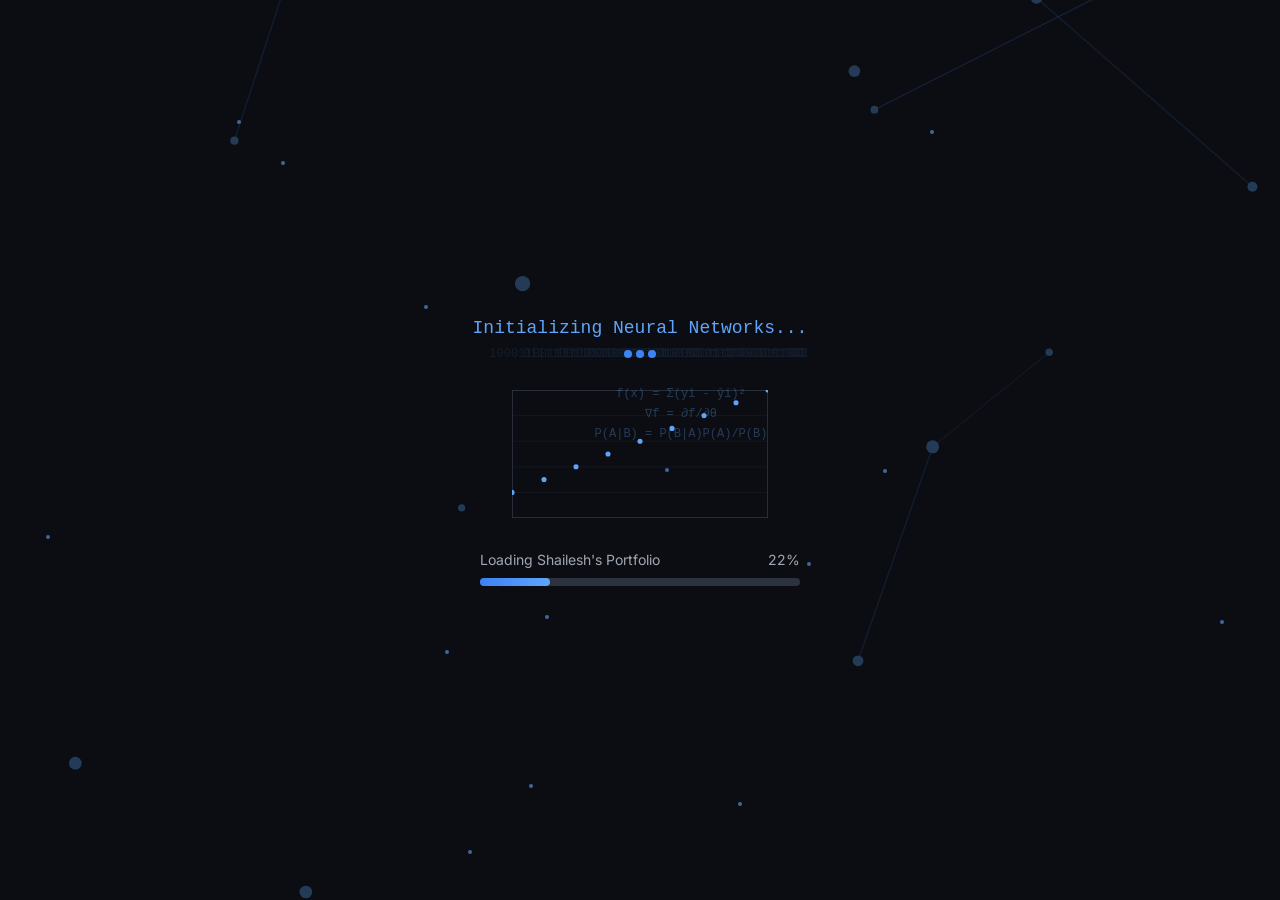
==== commit 1dcb50f8: "Auto-deploy from mywebsite: footer fixed for the mobile phones Shailesh22290/mywebsite@20dcf59328058" ====
--- a/index.html
+++ b/index.html
@@ -27,7 +27,7 @@
         if (JSON.parse(localStorage.getItem('theme')) === 'dark') document.documentElement.classList.add('dark');
       } catch (e) {}
     </script>
-    <script type="module" crossorigin src="/assets/index-DzynTuz6.js"></script>
+    <script type="module" crossorigin src="/assets/index-xDp5MlwJ.js"></script>
     <link rel="stylesheet" crossorigin href="/assets/index-ClGaFPz9.css">
   </head>
   <body>
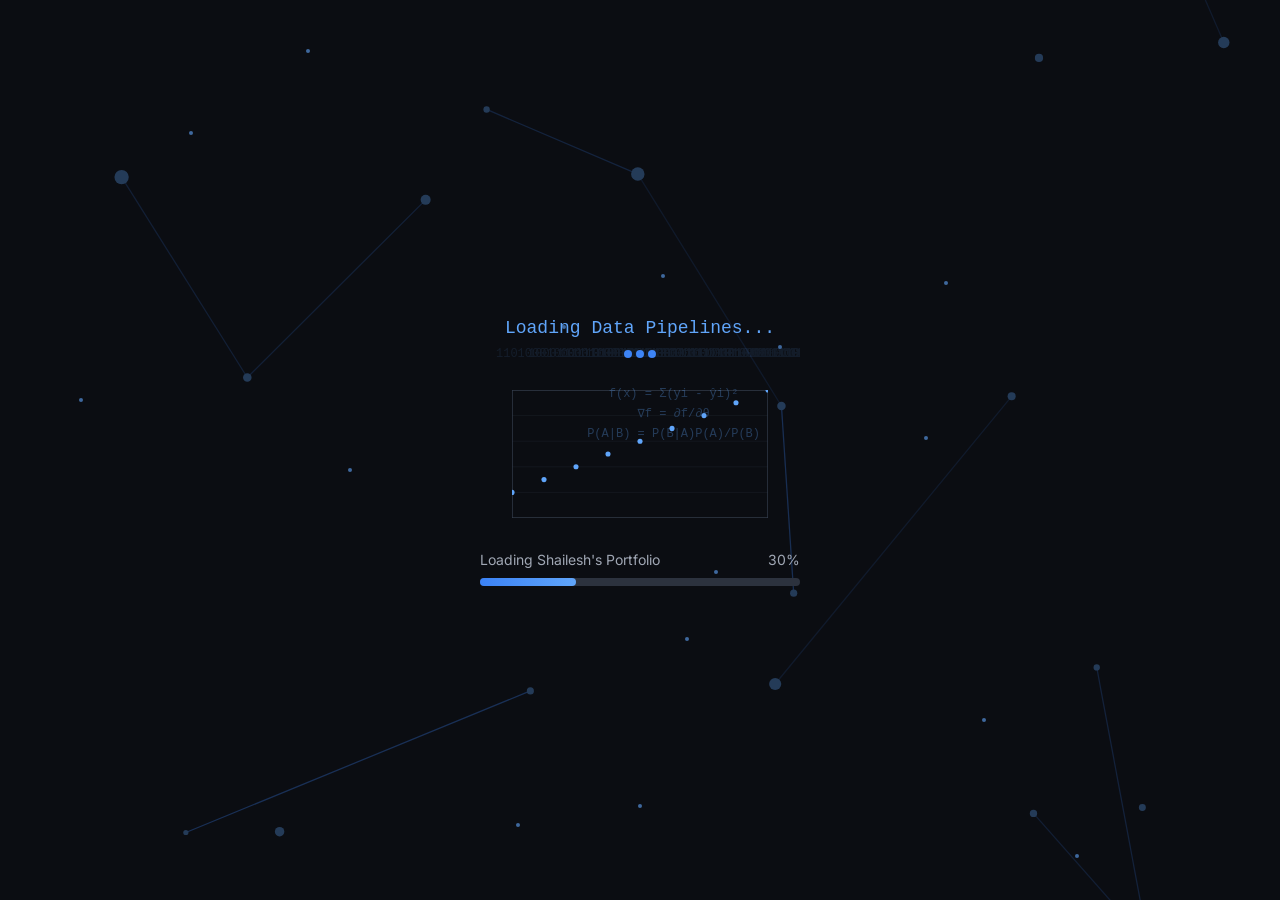
==== commit f7834a47: "Auto-deploy from mywebsite: Refresh About, Projects, Experience, Education, Consultancy and Blog - D" ====
--- a/index.html
+++ b/index.html
@@ -20,15 +20,15 @@
 
    
     <link rel="icon" type="image/png" href="/assets/images/profile.jpg" />
-    <meta name="theme-color" content="#ffffff" />
-    <!-- Light by default; apply a saved dark choice before first paint so it never flashes white -->
+    <meta name="theme-color" content="#0f172a" />
+    <!-- Dark by default; only a saved light choice skips it, applied before first paint -->
     <script>
       try {
-        if (JSON.parse(localStorage.getItem('theme')) === 'dark') document.documentElement.classList.add('dark');
-      } catch (e) {}
+        if (JSON.parse(localStorage.getItem('themeChoice')) !== 'light') document.documentElement.classList.add('dark');
+      } catch (e) { document.documentElement.classList.add('dark'); }
     </script>
-    <script type="module" crossorigin src="/assets/index-xDp5MlwJ.js"></script>
-    <link rel="stylesheet" crossorigin href="/assets/index-ClGaFPz9.css">
+    <script type="module" crossorigin src="/assets/index-rDepszZB.js"></script>
+    <link rel="stylesheet" crossorigin href="/assets/index-B4HUIfnt.css">
   </head>
   <body>
     <div id="root"></div>
--- a/assets/index-B4HUIfnt.css
+++ b/assets/index-B4HUIfnt.css
@@ -0,0 +1 @@
+@charset "UTF-8";@import"https://fonts.googleapis.com/css2?family=Inter:wght@300;400;500;600;700&display=swap";@tailwind base;@tailwind components;@tailwind utilities;@keyframes background-pan{0%{background-position:0% 50%}50%{background-position:100% 50%}to{background-position:0% 50%}}.animated-gradient{background:linear-gradient(90deg,#3b82f6,#8b5cf6,#ec4899,#3b82f6);background-size:400% 400%;animation:background-pan 15s ease infinite}*,:before,:after{--tw-border-spacing-x: 0;--tw-border-spacing-y: 0;--tw-translate-x: 0;--tw-translate-y: 0;--tw-rotate: 0;--tw-skew-x: 0;--tw-skew-y: 0;--tw-scale-x: 1;--tw-scale-y: 1;--tw-pan-x: ;--tw-pan-y: ;--tw-pinch-zoom: ;--tw-scroll-snap-strictness: proximity;--tw-gradient-from-position: ;--tw-gradient-via-position: ;--tw-gradient-to-position: ;--tw-ordinal: ;--tw-slashed-zero: ;--tw-numeric-figure: ;--tw-numeric-spacing: ;--tw-numeric-fraction: ;--tw-ring-inset: ;--tw-ring-offset-width: 0px;--tw-ring-offset-color: #fff;--tw-ring-color: rgb(59 130 246 / .5);--tw-ring-offset-shadow: 0 0 #0000;--tw-ring-shadow: 0 0 #0000;--tw-shadow: 0 0 #0000;--tw-shadow-colored: 0 0 #0000;--tw-blur: ;--tw-brightness: ;--tw-contrast: ;--tw-grayscale: ;--tw-hue-rotate: ;--tw-invert: ;--tw-saturate: ;--tw-sepia: ;--tw-drop-shadow: ;--tw-backdrop-blur: ;--tw-backdrop-brightness: ;--tw-backdrop-contrast: ;--tw-backdrop-grayscale: ;--tw-backdrop-hue-rotate: ;--tw-backdrop-invert: ;--tw-backdrop-opacity: ;--tw-backdrop-saturate: ;--tw-backdrop-sepia: ;--tw-contain-size: ;--tw-contain-layout: ;--tw-contain-paint: ;--tw-contain-style: }::backdrop{--tw-border-spacing-x: 0;--tw-border-spacing-y: 0;--tw-translate-x: 0;--tw-translate-y: 0;--tw-rotate: 0;--tw-skew-x: 0;--tw-skew-y: 0;--tw-scale-x: 1;--tw-scale-y: 1;--tw-pan-x: ;--tw-pan-y: ;--tw-pinch-zoom: ;--tw-scroll-snap-strictness: proximity;--tw-gradient-from-position: ;--tw-gradient-via-position: ;--tw-gradient-to-position: ;--tw-ordinal: ;--tw-slashed-zero: ;--tw-numeric-figure: ;--tw-numeric-spacing: ;--tw-numeric-fraction: ;--tw-ring-inset: ;--tw-ring-offset-width: 0px;--tw-ring-offset-color: #fff;--tw-ring-color: rgb(59 130 246 / .5);--tw-ring-offset-shadow: 0 0 #0000;--tw-ring-shadow: 0 0 #0000;--tw-shadow: 0 0 #0000;--tw-shadow-colored: 0 0 #0000;--tw-blur: ;--tw-brightness: ;--tw-contrast: ;--tw-grayscale: ;--tw-hue-rotate: ;--tw-invert: ;--tw-saturate: ;--tw-sepia: ;--tw-drop-shadow: ;--tw-backdrop-blur: ;--tw-backdrop-brightness: ;--tw-backdrop-contrast: ;--tw-backdrop-grayscale: ;--tw-backdrop-hue-rotate: ;--tw-backdrop-invert: ;--tw-backdrop-opacity: ;--tw-backdrop-saturate: ;--tw-backdrop-sepia: ;--tw-contain-size: ;--tw-contain-layout: ;--tw-contain-paint: ;--tw-contain-style: }*,:before,:after{box-sizing:border-box;border-width:0;border-style:solid;border-color:#e4e6eb}:before,:after{--tw-content: ""}html,:host{line-height:1.5;-webkit-text-size-adjust:100%;-moz-tab-size:4;-o-tab-size:4;tab-size:4;font-family:Inter,sans-serif;font-feature-settings:normal;font-variation-settings:normal;-webkit-tap-highlight-color:transparent}body{margin:0;line-height:inherit}hr{height:0;color:inherit;border-top-width:1px}abbr:where([title]){-webkit-text-decoration:underline dotted;text-decoration:underline dotted}h1,h2,h3,h4,h5,h6{font-size:inherit;font-weight:inherit}a{color:inherit;text-decoration:inherit}b,strong{font-weight:bolder}code,kbd,samp,pre{font-family:ui-monospace,SFMono-Regular,Menlo,Monaco,Consolas,Liberation Mono,Courier New,monospace;font-feature-settings:normal;font-variation-settings:normal;font-size:1em}small{font-size:80%}sub,sup{font-size:75%;line-height:0;position:relative;vertical-align:baseline}sub{bottom:-.25em}sup{top:-.5em}table{text-indent:0;border-color:inherit;border-collapse:collapse}button,input,optgroup,select,textarea{font-family:inherit;font-feature-settings:inherit;font-variation-settings:inherit;font-size:100%;font-weight:inherit;line-height:inherit;letter-spacing:inherit;color:inherit;margin:0;padding:0}button,select{text-transform:none}button,input:where([type=button]),input:where([type=reset]),input:where([type=submit]){-webkit-appearance:button;background-color:transparent;background-image:none}:-moz-focusring{outline:auto}:-moz-ui-invalid{box-shadow:none}progress{vertical-align:baseline}::-webkit-inner-spin-button,::-webkit-outer-spin-button{height:auto}[type=search]{-webkit-appearance:textfield;outline-offset:-2px}::-webkit-search-decoration{-webkit-appearance:none}::-webkit-file-upload-button{-webkit-appearance:button;font:inherit}summary{display:list-item}blockquote,dl,dd,h1,h2,h3,h4,h5,h6,hr,figure,p,pre{margin:0}fieldset{margin:0;padding:0}legend{padding:0}ol,ul,menu{list-style:none;margin:0;padding:0}dialog{padding:0}textarea{resize:vertical}input::-moz-placeholder,textarea::-moz-placeholder{opacity:1;color:#a0a7b4}input::placeholder,textarea::placeholder{opacity:1;color:#a0a7b4}button,[role=button]{cursor:pointer}:disabled{cursor:default}img,svg,video,canvas,audio,iframe,embed,object{display:block;vertical-align:middle}img,video{max-width:100%;height:auto}[hidden]:where(:not([hidden=until-found])){display:none}:root{--background: 255 255 255;--foreground: 10 10 10}.dark{--background: 10 10 10;--foreground: 250 250 250}body{--tw-bg-opacity: 1;background-color:rgb(255 255 255 / var(--tw-bg-opacity, 1));--tw-text-opacity: 1;color:rgb(23 27 35 / var(--tw-text-opacity, 1));transition-property:color,background-color,border-color,text-decoration-color,fill,stroke;transition-timing-function:cubic-bezier(.4,0,.2,1);transition-duration:.3s}body:is(.dark *){--tw-bg-opacity: 1;background-color:rgb(11 13 18 / var(--tw-bg-opacity, 1));--tw-text-opacity: 1;color:rgb(228 230 235 / var(--tw-text-opacity, 1))}body{font-family:Inter,sans-serif}h1,h2,h3,h4,h5,h6{font-weight:700}html{scroll-behavior:smooth}.dark{color-scheme:dark}.dark ::-moz-selection{background-color:#3b82f64d;--tw-text-opacity: 1;color:rgb(255 255 255 / var(--tw-text-opacity, 1))}.dark ::selection{background-color:#3b82f64d;--tw-text-opacity: 1;color:rgb(255 255 255 / var(--tw-text-opacity, 1))}body{--tw-bg-opacity: 1;background-color:rgb(255 255 255 / var(--tw-bg-opacity, 1));--tw-text-opacity: 1;color:rgb(11 13 18 / var(--tw-text-opacity, 1));transition-property:color,background-color,border-color,text-decoration-color,fill,stroke;transition-timing-function:cubic-bezier(.4,0,.2,1);transition-duration:.3s}body:is(.dark *){--tw-bg-opacity: 1;background-color:rgb(11 13 18 / var(--tw-bg-opacity, 1));--tw-text-opacity: 1;color:rgb(255 255 255 / var(--tw-text-opacity, 1))}.container{width:100%}@media (min-width: 640px){.container{max-width:640px}}@media (min-width: 768px){.container{max-width:768px}}@media (min-width: 1024px){.container{max-width:1024px}}@media (min-width: 1280px){.container{max-width:1280px}}@media (min-width: 1536px){.container{max-width:1536px}}.prose{color:var(--tw-prose-body);max-width:65ch}.prose :where(p):not(:where([class~=not-prose],[class~=not-prose] *)){margin-top:1.25em;margin-bottom:1.25em}.prose :where([class~=lead]):not(:where([class~=not-prose],[class~=not-prose] *)){color:var(--tw-prose-lead);font-size:1.25em;line-height:1.6;margin-top:1.2em;margin-bottom:1.2em}.prose :where(a):not(:where([class~=not-prose],[class~=not-prose] *)){color:var(--tw-prose-links);text-decoration:underline;font-weight:500}.prose :where(strong):not(:where([class~=not-prose],[class~=not-prose] *)){color:var(--tw-prose-bold);font-weight:600}.prose :where(a strong):not(:where([class~=not-prose],[class~=not-prose] *)){color:inherit}.prose :where(blockquote strong):not(:where([class~=not-prose],[class~=not-prose] *)){color:inherit}.prose :where(thead th strong):not(:where([class~=not-prose],[class~=not-prose] *)){color:inherit}.prose :where(ol):not(:where([class~=not-prose],[class~=not-prose] *)){list-style-type:decimal;margin-top:1.25em;margin-bottom:1.25em;padding-inline-start:1.625em}.prose :where(ol[type=A]):not(:where([class~=not-prose],[class~=not-prose] *)){list-style-type:upper-alpha}.prose :where(ol[type=a]):not(:where([class~=not-prose],[class~=not-prose] *)){list-style-type:lower-alpha}.prose :where(ol[type=A s]):not(:where([class~=not-prose],[class~=not-prose] *)){list-style-type:upper-alpha}.prose :where(ol[type=a s]):not(:where([class~=not-prose],[class~=not-prose] *)){list-style-type:lower-alpha}.prose :where(ol[type=I]):not(:where([class~=not-prose],[class~=not-prose] *)){list-style-type:upper-roman}.prose :where(ol[type=i]):not(:where([class~=not-prose],[class~=not-prose] *)){list-style-type:lower-roman}.prose :where(ol[type=I s]):not(:where([class~=not-prose],[class~=not-prose] *)){list-style-type:upper-roman}.prose :where(ol[type=i s]):not(:where([class~=not-prose],[class~=not-prose] *)){list-style-type:lower-roman}.prose :where(ol[type="1"]):not(:where([class~=not-prose],[class~=not-prose] *)){list-style-type:decimal}.prose :where(ul):not(:where([class~=not-prose],[class~=not-prose] *)){list-style-type:disc;margin-top:1.25em;margin-bottom:1.25em;padding-inline-start:1.625em}.prose :where(ol>li):not(:where([class~=not-prose],[class~=not-prose] *))::marker{font-weight:400;color:var(--tw-prose-counters)}.prose :where(ul>li):not(:where([class~=not-prose],[class~=not-prose] *))::marker{color:var(--tw-prose-bullets)}.prose :where(dt):not(:where([class~=not-prose],[class~=not-prose] *)){color:var(--tw-prose-headings);font-weight:600;margin-top:1.25em}.prose :where(hr):not(:where([class~=not-prose],[class~=not-prose] *)){border-color:var(--tw-prose-hr);border-top-width:1px;margin-top:3em;margin-bottom:3em}.prose :where(blockquote):not(:where([class~=not-prose],[class~=not-prose] *)){font-weight:500;font-style:italic;color:var(--tw-prose-quotes);border-inline-start-width:.25rem;border-inline-start-color:var(--tw-prose-quote-borders);quotes:"“""”""‘""’";margin-top:1.6em;margin-bottom:1.6em;padding-inline-start:1em}.prose :where(blockquote p:first-of-type):not(:where([class~=not-prose],[class~=not-prose] *)):before{content:open-quote}.prose :where(blockquote p:last-of-type):not(:where([class~=not-prose],[class~=not-prose] *)):after{content:close-quote}.prose :where(h1):not(:where([class~=not-prose],[class~=not-prose] *)){color:var(--tw-prose-headings);font-weight:800;font-size:2.25em;margin-top:0;margin-bottom:.8888889em;line-height:1.1111111}.prose :where(h1 strong):not(:where([class~=not-prose],[class~=not-prose] *)){font-weight:900;color:inherit}.prose :where(h2):not(:where([class~=not-prose],[class~=not-prose] *)){color:var(--tw-prose-headings);font-weight:700;font-size:1.5em;margin-top:2em;margin-bottom:1em;line-height:1.3333333}.prose :where(h2 strong):not(:where([class~=not-prose],[class~=not-prose] *)){font-weight:800;color:inherit}.prose :where(h3):not(:where([class~=not-prose],[class~=not-prose] *)){color:var(--tw-prose-headings);font-weight:600;font-size:1.25em;margin-top:1.6em;margin-bottom:.6em;line-height:1.6}.prose :where(h3 strong):not(:where([class~=not-prose],[class~=not-prose] *)){font-weight:700;color:inherit}.prose :where(h4):not(:where([class~=not-prose],[class~=not-prose] *)){color:var(--tw-prose-headings);font-weight:600;margin-top:1.5em;margin-bottom:.5em;line-height:1.5}.prose :where(h4 strong):not(:where([class~=not-prose],[class~=not-prose] *)){font-weight:700;color:inherit}.prose :where(img):not(:where([class~=not-prose],[class~=not-prose] *)){margin-top:2em;margin-bottom:2em}.prose :where(picture):not(:where([class~=not-prose],[class~=not-prose] *)){display:block;margin-top:2em;margin-bottom:2em}.prose :where(video):not(:where([class~=not-prose],[class~=not-prose] *)){margin-top:2em;margin-bottom:2em}.prose :where(kbd):not(:where([class~=not-prose],[class~=not-prose] *)){font-weight:500;font-family:inherit;color:var(--tw-prose-kbd);box-shadow:0 0 0 1px rgb(var(--tw-prose-kbd-shadows) / 10%),0 3px rgb(var(--tw-prose-kbd-shadows) / 10%);font-size:.875em;border-radius:.3125rem;padding-top:.1875em;padding-inline-end:.375em;padding-bottom:.1875em;padding-inline-start:.375em}.prose :where(code):not(:where([class~=not-prose],[class~=not-prose] *)){color:var(--tw-prose-code);font-weight:600;font-size:.875em}.prose :where(code):not(:where([class~=not-prose],[class~=not-prose] *)):before{content:"`"}.prose :where(code):not(:where([class~=not-prose],[class~=not-prose] *)):after{content:"`"}.prose :where(a code):not(:where([class~=not-prose],[class~=not-prose] *)){color:inherit}.prose :where(h1 code):not(:where([class~=not-prose],[class~=not-prose] *)){color:inherit}.prose :where(h2 code):not(:where([class~=not-prose],[class~=not-prose] *)){color:inherit;font-size:.875em}.prose :where(h3 code):not(:where([class~=not-prose],[class~=not-prose] *)){color:inherit;font-size:.9em}.prose :where(h4 code):not(:where([class~=not-prose],[class~=not-prose] *)){color:inherit}.prose :where(blockquote code):not(:where([class~=not-prose],[class~=not-prose] *)){color:inherit}.prose :where(thead th code):not(:where([class~=not-prose],[class~=not-prose] *)){color:inherit}.prose :where(pre):not(:where([class~=not-prose],[class~=not-prose] *)){color:var(--tw-prose-pre-code);background-color:var(--tw-prose-pre-bg);overflow-x:auto;font-weight:400;font-size:.875em;line-height:1.7142857;margin-top:1.7142857em;margin-bottom:1.7142857em;border-radius:.375rem;padding-top:.8571429em;padding-inline-end:1.1428571em;padding-bottom:.8571429em;padding-inline-start:1.1428571em}.prose :where(pre code):not(:where([class~=not-prose],[class~=not-prose] *)){background-color:transparent;border-width:0;border-radius:0;padding:0;font-weight:inherit;color:inherit;font-size:inherit;font-family:inherit;line-height:inherit}.prose :where(pre code):not(:where([class~=not-prose],[class~=not-prose] *)):before{content:none}.prose :where(pre code):not(:where([class~=not-prose],[class~=not-prose] *)):after{content:none}.prose :where(table):not(:where([class~=not-prose],[class~=not-prose] *)){width:100%;table-layout:auto;margin-top:2em;margin-bottom:2em;font-size:.875em;line-height:1.7142857}.prose :where(thead):not(:where([class~=not-prose],[class~=not-prose] *)){border-bottom-width:1px;border-bottom-color:var(--tw-prose-th-borders)}.prose :where(thead th):not(:where([class~=not-prose],[class~=not-prose] *)){color:var(--tw-prose-headings);font-weight:600;vertical-align:bottom;padding-inline-end:.5714286em;padding-bottom:.5714286em;padding-inline-start:.5714286em}.prose :where(tbody tr):not(:where([class~=not-prose],[class~=not-prose] *)){border-bottom-width:1px;border-bottom-color:var(--tw-prose-td-borders)}.prose :where(tbody tr:last-child):not(:where([class~=not-prose],[class~=not-prose] *)){border-bottom-width:0}.prose :where(tbody td):not(:where([class~=not-prose],[class~=not-prose] *)){vertical-align:baseline}.prose :where(tfoot):not(:where([class~=not-prose],[class~=not-prose] *)){border-top-width:1px;border-top-color:var(--tw-prose-th-borders)}.prose :where(tfoot td):not(:where([class~=not-prose],[class~=not-prose] *)){vertical-align:top}.prose :where(th,td):not(:where([class~=not-prose],[class~=not-prose] *)){text-align:start}.prose :where(figure>*):not(:where([class~=not-prose],[class~=not-prose] *)){margin-top:0;margin-bottom:0}.prose :where(figcaption):not(:where([class~=not-prose],[class~=not-prose] *)){color:var(--tw-prose-captions);font-size:.875em;line-height:1.4285714;margin-top:.8571429em}.prose{--tw-prose-body: #374151;--tw-prose-headings: #111827;--tw-prose-lead: #4b5563;--tw-prose-links: #111827;--tw-prose-bold: #111827;--tw-prose-counters: #6b7280;--tw-prose-bullets: #d1d5db;--tw-prose-hr: #e5e7eb;--tw-prose-quotes: #111827;--tw-prose-quote-borders: #e5e7eb;--tw-prose-captions: #6b7280;--tw-prose-kbd: #111827;--tw-prose-kbd-shadows: 17 24 39;--tw-prose-code: #111827;--tw-prose-pre-code: #e5e7eb;--tw-prose-pre-bg: #1f2937;--tw-prose-th-borders: #d1d5db;--tw-prose-td-borders: #e5e7eb;--tw-prose-invert-body: #d1d5db;--tw-prose-invert-headings: #fff;--tw-prose-invert-lead: #9ca3af;--tw-prose-invert-links: #fff;--tw-prose-invert-bold: #fff;--tw-prose-invert-counters: #9ca3af;--tw-prose-invert-bullets: #4b5563;--tw-prose-invert-hr: #374151;--tw-prose-invert-quotes: #f3f4f6;--tw-prose-invert-quote-borders: #374151;--tw-prose-invert-captions: #9ca3af;--tw-prose-invert-kbd: #fff;--tw-prose-invert-kbd-shadows: 255 255 255;--tw-prose-invert-code: #fff;--tw-prose-invert-pre-code: #d1d5db;--tw-prose-invert-pre-bg: rgb(0 0 0 / 50%);--tw-prose-invert-th-borders: #4b5563;--tw-prose-invert-td-borders: #374151;font-size:1rem;line-height:1.75}.prose :where(picture>img):not(:where([class~=not-prose],[class~=not-prose] *)){margin-top:0;margin-bottom:0}.prose :where(li):not(:where([class~=not-prose],[class~=not-prose] *)){margin-top:.5em;margin-bottom:.5em}.prose :where(ol>li):not(:where([class~=not-prose],[class~=not-prose] *)){padding-inline-start:.375em}.prose :where(ul>li):not(:where([class~=not-prose],[class~=not-prose] *)){padding-inline-start:.375em}.prose :where(.prose>ul>li p):not(:where([class~=not-prose],[class~=not-prose] *)){margin-top:.75em;margin-bottom:.75em}.prose :where(.prose>ul>li>p:first-child):not(:where([class~=not-prose],[class~=not-prose] *)){margin-top:1.25em}.prose :where(.prose>ul>li>p:last-child):not(:where([class~=not-prose],[class~=not-prose] *)){margin-bottom:1.25em}.prose :where(.prose>ol>li>p:first-child):not(:where([class~=not-prose],[class~=not-prose] *)){margin-top:1.25em}.prose :where(.prose>ol>li>p:last-child):not(:where([class~=not-prose],[class~=not-prose] *)){margin-bottom:1.25em}.prose :where(ul ul,ul ol,ol ul,ol ol):not(:where([class~=not-prose],[class~=not-prose] *)){margin-top:.75em;margin-bottom:.75em}.prose :where(dl):not(:where([class~=not-prose],[class~=not-prose] *)){margin-top:1.25em;margin-bottom:1.25em}.prose :where(dd):not(:where([class~=not-prose],[class~=not-prose] *)){margin-top:.5em;padding-inline-start:1.625em}.prose :where(hr+*):not(:where([class~=not-prose],[class~=not-prose] *)){margin-top:0}.prose :where(h2+*):not(:where([class~=not-prose],[class~=not-prose] *)){margin-top:0}.prose :where(h3+*):not(:where([class~=not-prose],[class~=not-prose] *)){margin-top:0}.prose :where(h4+*):not(:where([class~=not-prose],[class~=not-prose] *)){margin-top:0}.prose :where(thead th:first-child):not(:where([class~=not-prose],[class~=not-prose] *)){padding-inline-start:0}.prose :where(thead th:last-child):not(:where([class~=not-prose],[class~=not-prose] *)){padding-inline-end:0}.prose :where(tbody td,tfoot td):not(:where([class~=not-prose],[class~=not-prose] *)){padding-top:.5714286em;padding-inline-end:.5714286em;padding-bottom:.5714286em;padding-inline-start:.5714286em}.prose :where(tbody td:first-child,tfoot td:first-child):not(:where([class~=not-prose],[class~=not-prose] *)){padding-inline-start:0}.prose :where(tbody td:last-child,tfoot td:last-child):not(:where([class~=not-prose],[class~=not-prose] *)){padding-inline-end:0}.prose :where(figure):not(:where([class~=not-prose],[class~=not-prose] *)){margin-top:2em;margin-bottom:2em}.prose :where(.prose>:first-child):not(:where([class~=not-prose],[class~=not-prose] *)){margin-top:0}.prose :where(.prose>:last-child):not(:where([class~=not-prose],[class~=not-prose] *)){margin-bottom:0}.prose-lg{font-size:1.125rem;line-height:1.7777778}.prose-lg :where(p):not(:where([class~=not-prose],[class~=not-prose] *)){margin-top:1.3333333em;margin-bottom:1.3333333em}.prose-lg :where([class~=lead]):not(:where([class~=not-prose],[class~=not-prose] *)){font-size:1.2222222em;line-height:1.4545455;margin-top:1.0909091em;margin-bottom:1.0909091em}.prose-lg :where(blockquote):not(:where([class~=not-prose],[class~=not-prose] *)){margin-top:1.6666667em;margin-bottom:1.6666667em;padding-inline-start:1em}.prose-lg :where(h1):not(:where([class~=not-prose],[class~=not-prose] *)){font-size:2.6666667em;margin-top:0;margin-bottom:.8333333em;line-height:1}.prose-lg :where(h2):not(:where([class~=not-prose],[class~=not-prose] *)){font-size:1.6666667em;margin-top:1.8666667em;margin-bottom:1.0666667em;line-height:1.3333333}.prose-lg :where(h3):not(:where([class~=not-prose],[class~=not-prose] *)){font-size:1.3333333em;margin-top:1.6666667em;margin-bottom:.6666667em;line-height:1.5}.prose-lg :where(h4):not(:where([class~=not-prose],[class~=not-prose] *)){margin-top:1.7777778em;margin-bottom:.4444444em;line-height:1.5555556}.prose-lg :where(img):not(:where([class~=not-prose],[class~=not-prose] *)){margin-top:1.7777778em;margin-bottom:1.7777778em}.prose-lg :where(picture):not(:where([class~=not-prose],[class~=not-prose] *)){margin-top:1.7777778em;margin-bottom:1.7777778em}.prose-lg :where(picture>img):not(:where([class~=not-prose],[class~=not-prose] *)){margin-top:0;margin-bottom:0}.prose-lg :where(video):not(:where([class~=not-prose],[class~=not-prose] *)){margin-top:1.7777778em;margin-bottom:1.7777778em}.prose-lg :where(kbd):not(:where([class~=not-prose],[class~=not-prose] *)){font-size:.8888889em;border-radius:.3125rem;padding-top:.2222222em;padding-inline-end:.4444444em;padding-bottom:.2222222em;padding-inline-start:.4444444em}.prose-lg :where(code):not(:where([class~=not-prose],[class~=not-prose] *)){font-size:.8888889em}.prose-lg :where(h2 code):not(:where([class~=not-prose],[class~=not-prose] *)){font-size:.8666667em}.prose-lg :where(h3 code):not(:where([class~=not-prose],[class~=not-prose] *)){font-size:.875em}.prose-lg :where(pre):not(:where([class~=not-prose],[class~=not-prose] *)){font-size:.8888889em;line-height:1.75;margin-top:2em;margin-bottom:2em;border-radius:.375rem;padding-top:1em;padding-inline-end:1.5em;padding-bottom:1em;padding-inline-start:1.5em}.prose-lg :where(ol):not(:where([class~=not-prose],[class~=not-prose] *)){margin-top:1.3333333em;margin-bottom:1.3333333em;padding-inline-start:1.5555556em}.prose-lg :where(ul):not(:where([class~=not-prose],[class~=not-prose] *)){margin-top:1.3333333em;margin-bottom:1.3333333em;padding-inline-start:1.5555556em}.prose-lg :where(li):not(:where([class~=not-prose],[class~=not-prose] *)){margin-top:.6666667em;margin-bottom:.6666667em}.prose-lg :where(ol>li):not(:where([class~=not-prose],[class~=not-prose] *)){padding-inline-start:.4444444em}.prose-lg :where(ul>li):not(:where([class~=not-prose],[class~=not-prose] *)){padding-inline-start:.4444444em}.prose-lg :where(.prose-lg>ul>li p):not(:where([class~=not-prose],[class~=not-prose] *)){margin-top:.8888889em;margin-bottom:.8888889em}.prose-lg :where(.prose-lg>ul>li>p:first-child):not(:where([class~=not-prose],[class~=not-prose] *)){margin-top:1.3333333em}.prose-lg :where(.prose-lg>ul>li>p:last-child):not(:where([class~=not-prose],[class~=not-prose] *)){margin-bottom:1.3333333em}.prose-lg :where(.prose-lg>ol>li>p:first-child):not(:where([class~=not-prose],[class~=not-prose] *)){margin-top:1.3333333em}.prose-lg :where(.prose-lg>ol>li>p:last-child):not(:where([class~=not-prose],[class~=not-prose] *)){margin-bottom:1.3333333em}.prose-lg :where(ul ul,ul ol,ol ul,ol ol):not(:where([class~=not-prose],[class~=not-prose] *)){margin-top:.8888889em;margin-bottom:.8888889em}.prose-lg :where(dl):not(:where([class~=not-prose],[class~=not-prose] *)){margin-top:1.3333333em;margin-bottom:1.3333333em}.prose-lg :where(dt):not(:where([class~=not-prose],[class~=not-prose] *)){margin-top:1.3333333em}.prose-lg :where(dd):not(:where([class~=not-prose],[class~=not-prose] *)){margin-top:.6666667em;padding-inline-start:1.5555556em}.prose-lg :where(hr):not(:where([class~=not-prose],[class~=not-prose] *)){margin-top:3.1111111em;margin-bottom:3.1111111em}.prose-lg :where(hr+*):not(:where([class~=not-prose],[class~=not-prose] *)){margin-top:0}.prose-lg :where(h2+*):not(:where([class~=not-prose],[class~=not-prose] *)){margin-top:0}.prose-lg :where(h3+*):not(:where([class~=not-prose],[class~=not-prose] *)){margin-top:0}.prose-lg :where(h4+*):not(:where([class~=not-prose],[class~=not-prose] *)){margin-top:0}.prose-lg :where(table):not(:where([class~=not-prose],[class~=not-prose] *)){font-size:.8888889em;line-height:1.5}.prose-lg :where(thead th):not(:where([class~=not-prose],[class~=not-prose] *)){padding-inline-end:.75em;padding-bottom:.75em;padding-inline-start:.75em}.prose-lg :where(thead th:first-child):not(:where([class~=not-prose],[class~=not-prose] *)){padding-inline-start:0}.prose-lg :where(thead th:last-child):not(:where([class~=not-prose],[class~=not-prose] *)){padding-inline-end:0}.prose-lg :where(tbody td,tfoot td):not(:where([class~=not-prose],[class~=not-prose] *)){padding-top:.75em;padding-inline-end:.75em;padding-bottom:.75em;padding-inline-start:.75em}.prose-lg :where(tbody td:first-child,tfoot td:first-child):not(:where([class~=not-prose],[class~=not-prose] *)){padding-inline-start:0}.prose-lg :where(tbody td:last-child,tfoot td:last-child):not(:where([class~=not-prose],[class~=not-prose] *)){padding-inline-end:0}.prose-lg :where(figure):not(:where([class~=not-prose],[class~=not-prose] *)){margin-top:1.7777778em;margin-bottom:1.7777778em}.prose-lg :where(figure>*):not(:where([class~=not-prose],[class~=not-prose] *)){margin-top:0;margin-bottom:0}.prose-lg :where(figcaption):not(:where([class~=not-prose],[class~=not-prose] *)){font-size:.8888889em;line-height:1.5;margin-top:1em}.prose-lg :where(.prose-lg>:first-child):not(:where([class~=not-prose],[class~=not-prose] *)){margin-top:0}.prose-lg :where(.prose-lg>:last-child):not(:where([class~=not-prose],[class~=not-prose] *)){margin-bottom:0}.card{border-radius:.5rem;border-width:1px;--tw-border-opacity: 1;border-color:rgb(228 230 235 / var(--tw-border-opacity, 1));--tw-bg-opacity: 1;background-color:rgb(255 255 255 / var(--tw-bg-opacity, 1));padding:1.5rem;--tw-shadow: 0 4px 6px -1px rgb(0 0 0 / .1), 0 2px 4px -2px rgb(0 0 0 / .1);--tw-shadow-colored: 0 4px 6px -1px var(--tw-shadow-color), 0 2px 4px -2px var(--tw-shadow-color);box-shadow:var(--tw-ring-offset-shadow, 0 0 #0000),var(--tw-ring-shadow, 0 0 #0000),var(--tw-shadow);transition-property:all;transition-timing-function:cubic-bezier(.4,0,.2,1);transition-duration:.3s}.card:hover{--tw-shadow: 0 20px 25px -5px rgb(0 0 0 / .1), 0 8px 10px -6px rgb(0 0 0 / .1);--tw-shadow-colored: 0 20px 25px -5px var(--tw-shadow-color), 0 8px 10px -6px var(--tw-shadow-color);box-shadow:var(--tw-ring-offset-shadow, 0 0 #0000),var(--tw-ring-shadow, 0 0 #0000),var(--tw-shadow)}.card{border-radius:.5rem;border-width:1px;--tw-border-opacity: 1;border-color:rgb(228 230 235 / var(--tw-border-opacity, 1));--tw-bg-opacity: 1;background-color:rgb(255 255 255 / var(--tw-bg-opacity, 1));--tw-shadow: 0 1px 2px 0 rgb(0 0 0 / .05);--tw-shadow-colored: 0 1px 2px 0 var(--tw-shadow-color);box-shadow:var(--tw-ring-offset-shadow, 0 0 #0000),var(--tw-ring-shadow, 0 0 #0000),var(--tw-shadow);transition-property:all;transition-timing-function:cubic-bezier(.4,0,.2,1);transition-duration:.2s}.card:hover{--tw-shadow: 0 4px 6px -1px rgb(0 0 0 / .1), 0 2px 4px -2px rgb(0 0 0 / .1);--tw-shadow-colored: 0 4px 6px -1px var(--tw-shadow-color), 0 2px 4px -2px var(--tw-shadow-color);box-shadow:var(--tw-ring-offset-shadow, 0 0 #0000),var(--tw-ring-shadow, 0 0 #0000),var(--tw-shadow)}.card:is(.dark *){--tw-border-opacity: 1;border-color:rgb(44 50 62 / var(--tw-border-opacity, 1));--tw-bg-opacity: 1;background-color:rgb(23 27 35 / var(--tw-bg-opacity, 1));--tw-shadow-color: rgb(0 0 0 / .4);--tw-shadow: var(--tw-shadow-colored)}.card:hover:is(.dark *){border-color:#3b82f666}.sr-only{position:absolute;width:1px;height:1px;padding:0;margin:-1px;overflow:hidden;clip:rect(0,0,0,0);white-space:nowrap;border-width:0}.pointer-events-none{pointer-events:none}.\!visible{visibility:visible!important}.visible{visibility:visible}.static{position:static}.fixed{position:fixed}.absolute{position:absolute}.relative{position:relative}.sticky{position:sticky}.inset-0{inset:0}.inset-1{inset:.25rem}.inset-x-0{left:0;right:0}.-bottom-1{bottom:-.25rem}.-left-\[9px\]{left:-9px}.-right-1{right:-.25rem}.-top-1{top:-.25rem}.bottom-0{bottom:0}.bottom-1{bottom:.25rem}.bottom-10{bottom:2.5rem}.bottom-2{bottom:.5rem}.bottom-20{bottom:5rem}.bottom-4{bottom:1rem}.bottom-8{bottom:2rem}.left-0{left:0}.left-1\/2{left:50%}.left-10{left:2.5rem}.left-3{left:.75rem}.left-4{left:1rem}.left-6{left:1.5rem}.left-8{left:2rem}.right-0{right:0}.right-10{right:2.5rem}.right-12{right:3rem}.right-2{right:.5rem}.right-20{right:5rem}.right-3{right:.75rem}.right-4{right:1rem}.top-0{top:0}.top-1\.5{top:.375rem}.top-1\/2{top:50%}.top-1\/4{top:25%}.top-10{top:2.5rem}.top-2{top:.5rem}.top-20{top:5rem}.top-3{top:.75rem}.top-4{top:1rem}.top-8{top:2rem}.top-full{top:100%}.-z-10{z-index:-10}.-z-50{z-index:-50}.z-10{z-index:10}.z-20{z-index:20}.z-40{z-index:40}.z-50{z-index:50}.z-\[9999\]{z-index:9999}.mx-auto{margin-left:auto;margin-right:auto}.my-6{margin-top:1.5rem;margin-bottom:1.5rem}.my-8{margin-top:2rem;margin-bottom:2rem}.-ml-1{margin-left:-.25rem}.-mt-2{margin-top:-.5rem}.mb-1{margin-bottom:.25rem}.mb-12{margin-bottom:3rem}.mb-16{margin-bottom:4rem}.mb-2{margin-bottom:.5rem}.mb-3{margin-bottom:.75rem}.mb-4{margin-bottom:1rem}.mb-5{margin-bottom:1.25rem}.mb-6{margin-bottom:1.5rem}.mb-8{margin-bottom:2rem}.ml-1{margin-left:.25rem}.ml-2{margin-left:.5rem}.ml-20{margin-left:5rem}.ml-3{margin-left:.75rem}.ml-auto{margin-left:auto}.mr-1{margin-right:.25rem}.mr-2{margin-right:.5rem}.mr-3{margin-right:.75rem}.mr-4{margin-right:1rem}.mt-0\.5{margin-top:.125rem}.mt-1{margin-top:.25rem}.mt-12{margin-top:3rem}.mt-16{margin-top:4rem}.mt-2{margin-top:.5rem}.mt-20{margin-top:5rem}.mt-3{margin-top:.75rem}.mt-4{margin-top:1rem}.mt-5{margin-top:1.25rem}.mt-6{margin-top:1.5rem}.mt-8{margin-top:2rem}.mt-auto{margin-top:auto}.line-clamp-1{overflow:hidden;display:-webkit-box;-webkit-box-orient:vertical;-webkit-line-clamp:1}.line-clamp-2{overflow:hidden;display:-webkit-box;-webkit-box-orient:vertical;-webkit-line-clamp:2}.line-clamp-3{overflow:hidden;display:-webkit-box;-webkit-box-orient:vertical;-webkit-line-clamp:3}.block{display:block}.inline-block{display:inline-block}.\!inline{display:inline!important}.inline{display:inline}.flex{display:flex}.inline-flex{display:inline-flex}.grid{display:grid}.hidden{display:none}.aspect-\[16\/10\]{aspect-ratio:16/10}.aspect-\[2\/1\]{aspect-ratio:2/1}.aspect-\[3\/4\]{aspect-ratio:3/4}.aspect-square{aspect-ratio:1 / 1}.aspect-video{aspect-ratio:16 / 9}.h-0\.5{height:.125rem}.h-1{height:.25rem}.h-1\/2{height:50%}.h-10{height:2.5rem}.h-12{height:3rem}.h-16{height:4rem}.h-2{height:.5rem}.h-20{height:5rem}.h-24{height:6rem}.h-3{height:.75rem}.h-32{height:8rem}.h-4{height:1rem}.h-48{height:12rem}.h-5{height:1.25rem}.h-56{height:14rem}.h-6{height:1.5rem}.h-64{height:16rem}.h-7{height:1.75rem}.h-8{height:2rem}.h-80{height:20rem}.h-\[85\%\]{height:85%}.h-full{height:100%}.max-h-80{max-height:20rem}.max-h-96{max-height:24rem}.max-h-\[80vh\]{max-height:80vh}.max-h-\[90vh\]{max-height:90vh}.max-h-full{max-height:100%}.min-h-\[60vh\]{min-height:60vh}.min-h-screen{min-height:100vh}.w-0\.5{width:.125rem}.w-1{width:.25rem}.w-1\/2{width:50%}.w-1\/4{width:25%}.w-10{width:2.5rem}.w-12{width:3rem}.w-16{width:4rem}.w-2{width:.5rem}.w-20{width:5rem}.w-24{width:6rem}.w-3{width:.75rem}.w-3\/4{width:75%}.w-32{width:8rem}.w-4{width:1rem}.w-48{width:12rem}.w-5{width:1.25rem}.w-56{width:14rem}.w-6{width:1.5rem}.w-64{width:16rem}.w-7{width:1.75rem}.w-8{width:2rem}.w-80{width:20rem}.w-full{width:100%}.w-max{width:-moz-max-content;width:max-content}.min-w-0{min-width:0px}.min-w-\[140px\]{min-width:140px}.min-w-max{min-width:-moz-max-content;min-width:max-content}.max-w-2xl{max-width:42rem}.max-w-3xl{max-width:48rem}.max-w-4xl{max-width:56rem}.max-w-5xl{max-width:64rem}.max-w-6xl{max-width:72rem}.max-w-7xl{max-width:80rem}.max-w-\[760px\]{max-width:760px}.max-w-\[calc\(100\%-2rem\)\]{max-width:calc(100% - 2rem)}.max-w-full{max-width:100%}.max-w-lg{max-width:32rem}.max-w-md{max-width:28rem}.max-w-none{max-width:none}.flex-1{flex:1 1 0%}.flex-shrink-0{flex-shrink:0}.flex-grow{flex-grow:1}.-translate-x-1\/2{--tw-translate-x: -50%;transform:translate(var(--tw-translate-x),var(--tw-translate-y)) rotate(var(--tw-rotate)) skew(var(--tw-skew-x)) skewY(var(--tw-skew-y)) scaleX(var(--tw-scale-x)) scaleY(var(--tw-scale-y))}.-translate-y-1\/2{--tw-translate-y: -50%;transform:translate(var(--tw-translate-x),var(--tw-translate-y)) rotate(var(--tw-rotate)) skew(var(--tw-skew-x)) skewY(var(--tw-skew-y)) scaleX(var(--tw-scale-x)) scaleY(var(--tw-scale-y))}.-translate-y-8{--tw-translate-y: -2rem;transform:translate(var(--tw-translate-x),var(--tw-translate-y)) rotate(var(--tw-rotate)) skew(var(--tw-skew-x)) skewY(var(--tw-skew-y)) scaleX(var(--tw-scale-x)) scaleY(var(--tw-scale-y))}.translate-x-8{--tw-translate-x: 2rem;transform:translate(var(--tw-translate-x),var(--tw-translate-y)) rotate(var(--tw-rotate)) skew(var(--tw-skew-x)) skewY(var(--tw-skew-y)) scaleX(var(--tw-scale-x)) scaleY(var(--tw-scale-y))}.-rotate-45{--tw-rotate: -45deg;transform:translate(var(--tw-translate-x),var(--tw-translate-y)) rotate(var(--tw-rotate)) skew(var(--tw-skew-x)) skewY(var(--tw-skew-y)) scaleX(var(--tw-scale-x)) scaleY(var(--tw-scale-y))}.rotate-180{--tw-rotate: 180deg;transform:translate(var(--tw-translate-x),var(--tw-translate-y)) rotate(var(--tw-rotate)) skew(var(--tw-skew-x)) skewY(var(--tw-skew-y)) scaleX(var(--tw-scale-x)) scaleY(var(--tw-scale-y))}.rotate-45{--tw-rotate: 45deg;transform:translate(var(--tw-translate-x),var(--tw-translate-y)) rotate(var(--tw-rotate)) skew(var(--tw-skew-x)) skewY(var(--tw-skew-y)) scaleX(var(--tw-scale-x)) scaleY(var(--tw-scale-y))}.scale-x-0{--tw-scale-x: 0;transform:translate(var(--tw-translate-x),var(--tw-translate-y)) rotate(var(--tw-rotate)) skew(var(--tw-skew-x)) skewY(var(--tw-skew-y)) scaleX(var(--tw-scale-x)) scaleY(var(--tw-scale-y))}.transform{transform:translate(var(--tw-translate-x),var(--tw-translate-y)) rotate(var(--tw-rotate)) skew(var(--tw-skew-x)) skewY(var(--tw-skew-y)) scaleX(var(--tw-scale-x)) scaleY(var(--tw-scale-y))}@keyframes bounce{0%,to{transform:translateY(-25%);animation-timing-function:cubic-bezier(.8,0,1,1)}50%{transform:none;animation-timing-function:cubic-bezier(0,0,.2,1)}}.animate-bounce{animation:bounce 1s infinite}@keyframes ping{75%,to{transform:scale(2);opacity:0}}.animate-ping{animation:ping 1s cubic-bezier(0,0,.2,1) infinite}@keyframes pulse{50%{opacity:.5}}.animate-pulse{animation:pulse 2s cubic-bezier(.4,0,.6,1) infinite}@keyframes spin{to{transform:rotate(360deg)}}.animate-spin{animation:spin 1s linear infinite}.cursor-default{cursor:default}.cursor-not-allowed{cursor:not-allowed}.cursor-pointer{cursor:pointer}.resize-none{resize:none}.resize{resize:both}.list-disc{list-style-type:disc}.appearance-none{-webkit-appearance:none;-moz-appearance:none;appearance:none}.grid-cols-1{grid-template-columns:repeat(1,minmax(0,1fr))}.grid-cols-2{grid-template-columns:repeat(2,minmax(0,1fr))}.grid-cols-3{grid-template-columns:repeat(3,minmax(0,1fr))}.grid-cols-7{grid-template-columns:repeat(7,minmax(0,1fr))}.grid-cols-\[2\.5rem_1fr\]{grid-template-columns:2.5rem 1fr}.flex-col{flex-direction:column}.flex-wrap{flex-wrap:wrap}.items-start{align-items:flex-start}.items-end{align-items:flex-end}.items-center{align-items:center}.items-baseline{align-items:baseline}.justify-center{justify-content:center}.justify-between{justify-content:space-between}.gap-0\.5{gap:.125rem}.gap-1{gap:.25rem}.gap-1\.5{gap:.375rem}.gap-12{gap:3rem}.gap-2{gap:.5rem}.gap-3{gap:.75rem}.gap-4{gap:1rem}.gap-5{gap:1.25rem}.gap-6{gap:1.5rem}.gap-8{gap:2rem}.gap-x-2{-moz-column-gap:.5rem;column-gap:.5rem}.gap-x-3{-moz-column-gap:.75rem;column-gap:.75rem}.gap-x-4{-moz-column-gap:1rem;column-gap:1rem}.gap-x-5{-moz-column-gap:1.25rem;column-gap:1.25rem}.gap-y-1{row-gap:.25rem}.gap-y-2{row-gap:.5rem}.space-x-0\.5>:not([hidden])~:not([hidden]){--tw-space-x-reverse: 0;margin-right:calc(.125rem * var(--tw-space-x-reverse));margin-left:calc(.125rem * calc(1 - var(--tw-space-x-reverse)))}.space-x-1>:not([hidden])~:not([hidden]){--tw-space-x-reverse: 0;margin-right:calc(.25rem * var(--tw-space-x-reverse));margin-left:calc(.25rem * calc(1 - var(--tw-space-x-reverse)))}.space-x-2>:not([hidden])~:not([hidden]){--tw-space-x-reverse: 0;margin-right:calc(.5rem * var(--tw-space-x-reverse));margin-left:calc(.5rem * calc(1 - var(--tw-space-x-reverse)))}.space-x-3>:not([hidden])~:not([hidden]){--tw-space-x-reverse: 0;margin-right:calc(.75rem * var(--tw-space-x-reverse));margin-left:calc(.75rem * calc(1 - var(--tw-space-x-reverse)))}.space-x-4>:not([hidden])~:not([hidden]){--tw-space-x-reverse: 0;margin-right:calc(1rem * var(--tw-space-x-reverse));margin-left:calc(1rem * calc(1 - var(--tw-space-x-reverse)))}.space-x-8>:not([hidden])~:not([hidden]){--tw-space-x-reverse: 0;margin-right:calc(2rem * var(--tw-space-x-reverse));margin-left:calc(2rem * calc(1 - var(--tw-space-x-reverse)))}.space-y-1>:not([hidden])~:not([hidden]){--tw-space-y-reverse: 0;margin-top:calc(.25rem * calc(1 - var(--tw-space-y-reverse)));margin-bottom:calc(.25rem * var(--tw-space-y-reverse))}.space-y-12>:not([hidden])~:not([hidden]){--tw-space-y-reverse: 0;margin-top:calc(3rem * calc(1 - var(--tw-space-y-reverse)));margin-bottom:calc(3rem * var(--tw-space-y-reverse))}.space-y-14>:not([hidden])~:not([hidden]){--tw-space-y-reverse: 0;margin-top:calc(3.5rem * calc(1 - var(--tw-space-y-reverse)));margin-bottom:calc(3.5rem * var(--tw-space-y-reverse))}.space-y-2>:not([hidden])~:not([hidden]){--tw-space-y-reverse: 0;margin-top:calc(.5rem * calc(1 - var(--tw-space-y-reverse)));margin-bottom:calc(.5rem * var(--tw-space-y-reverse))}.space-y-3>:not([hidden])~:not([hidden]){--tw-space-y-reverse: 0;margin-top:calc(.75rem * calc(1 - var(--tw-space-y-reverse)));margin-bottom:calc(.75rem * var(--tw-space-y-reverse))}.space-y-4>:not([hidden])~:not([hidden]){--tw-space-y-reverse: 0;margin-top:calc(1rem * calc(1 - var(--tw-space-y-reverse)));margin-bottom:calc(1rem * var(--tw-space-y-reverse))}.space-y-5>:not([hidden])~:not([hidden]){--tw-space-y-reverse: 0;margin-top:calc(1.25rem * calc(1 - var(--tw-space-y-reverse)));margin-bottom:calc(1.25rem * var(--tw-space-y-reverse))}.space-y-6>:not([hidden])~:not([hidden]){--tw-space-y-reverse: 0;margin-top:calc(1.5rem * calc(1 - var(--tw-space-y-reverse)));margin-bottom:calc(1.5rem * var(--tw-space-y-reverse))}.space-y-8>:not([hidden])~:not([hidden]){--tw-space-y-reverse: 0;margin-top:calc(2rem * calc(1 - var(--tw-space-y-reverse)));margin-bottom:calc(2rem * var(--tw-space-y-reverse))}.divide-y>:not([hidden])~:not([hidden]){--tw-divide-y-reverse: 0;border-top-width:calc(1px * calc(1 - var(--tw-divide-y-reverse)));border-bottom-width:calc(1px * var(--tw-divide-y-reverse))}.divide-gray-200>:not([hidden])~:not([hidden]){--tw-divide-opacity: 1;border-color:rgb(228 230 235 / var(--tw-divide-opacity, 1))}.overflow-auto{overflow:auto}.overflow-hidden{overflow:hidden}.overflow-x-auto{overflow-x:auto}.overflow-y-auto{overflow-y:auto}.truncate{overflow:hidden;text-overflow:ellipsis;white-space:nowrap}.whitespace-nowrap{white-space:nowrap}.whitespace-pre-wrap{white-space:pre-wrap}.break-all{word-break:break-all}.rounded{border-radius:.25rem}.rounded-2xl{border-radius:1rem}.rounded-full{border-radius:9999px}.rounded-lg{border-radius:.5rem}.rounded-md{border-radius:.375rem}.rounded-none{border-radius:0}.rounded-xl{border-radius:.75rem}.rounded-b-lg{border-bottom-right-radius:.5rem;border-bottom-left-radius:.5rem}.rounded-t-lg{border-top-left-radius:.5rem;border-top-right-radius:.5rem}.border{border-width:1px}.border-0{border-width:0px}.border-2{border-width:2px}.border-4{border-width:4px}.border-b{border-bottom-width:1px}.border-b-2{border-bottom-width:2px}.border-l{border-left-width:1px}.border-l-2{border-left-width:2px}.border-l-4{border-left-width:4px}.border-r{border-right-width:1px}.border-t{border-top-width:1px}.border-dashed{border-style:dashed}.border-blue-100{--tw-border-opacity: 1;border-color:rgb(219 234 254 / var(--tw-border-opacity, 1))}.border-blue-300{--tw-border-opacity: 1;border-color:rgb(147 197 253 / var(--tw-border-opacity, 1))}.border-blue-500{--tw-border-opacity: 1;border-color:rgb(59 130 246 / var(--tw-border-opacity, 1))}.border-blue-600{--tw-border-opacity: 1;border-color:rgb(37 99 235 / var(--tw-border-opacity, 1))}.border-gray-100{--tw-border-opacity: 1;border-color:rgb(244 245 247 / var(--tw-border-opacity, 1))}.border-gray-200{--tw-border-opacity: 1;border-color:rgb(228 230 235 / var(--tw-border-opacity, 1))}.border-gray-200\/50{border-color:#e4e6eb80}.border-gray-300{--tw-border-opacity: 1;border-color:rgb(207 211 219 / var(--tw-border-opacity, 1))}.border-primary-600{--tw-border-opacity: 1;border-color:rgb(37 99 235 / var(--tw-border-opacity, 1))}.border-red-200{--tw-border-opacity: 1;border-color:rgb(254 202 202 / var(--tw-border-opacity, 1))}.border-red-300{--tw-border-opacity: 1;border-color:rgb(252 165 165 / var(--tw-border-opacity, 1))}.border-red-500{--tw-border-opacity: 1;border-color:rgb(239 68 68 / var(--tw-border-opacity, 1))}.border-sky-100{--tw-border-opacity: 1;border-color:rgb(224 242 254 / var(--tw-border-opacity, 1))}.border-white{--tw-border-opacity: 1;border-color:rgb(255 255 255 / var(--tw-border-opacity, 1))}.border-yellow-300{--tw-border-opacity: 1;border-color:rgb(253 224 71 / var(--tw-border-opacity, 1))}.border-l-gray-300{--tw-border-opacity: 1;border-left-color:rgb(207 211 219 / var(--tw-border-opacity, 1))}.border-l-green-500{--tw-border-opacity: 1;border-left-color:rgb(34 197 94 / var(--tw-border-opacity, 1))}.border-l-red-500{--tw-border-opacity: 1;border-left-color:rgb(239 68 68 / var(--tw-border-opacity, 1))}.border-l-yellow-500{--tw-border-opacity: 1;border-left-color:rgb(234 179 8 / var(--tw-border-opacity, 1))}.border-t-primary-600{--tw-border-opacity: 1;border-top-color:rgb(37 99 235 / var(--tw-border-opacity, 1))}.bg-\[var\(--c\)\]{background-color:var(--c)}.bg-amber-100{--tw-bg-opacity: 1;background-color:rgb(254 243 199 / var(--tw-bg-opacity, 1))}.bg-amber-50{--tw-bg-opacity: 1;background-color:rgb(255 251 235 / var(--tw-bg-opacity, 1))}.bg-black{--tw-bg-opacity: 1;background-color:rgb(0 0 0 / var(--tw-bg-opacity, 1))}.bg-black\/50{background-color:#00000080}.bg-blue-100{--tw-bg-opacity: 1;background-color:rgb(219 234 254 / var(--tw-bg-opacity, 1))}.bg-blue-400{--tw-bg-opacity: 1;background-color:rgb(96 165 250 / var(--tw-bg-opacity, 1))}.bg-blue-50{--tw-bg-opacity: 1;background-color:rgb(239 246 255 / var(--tw-bg-opacity, 1))}.bg-blue-500{--tw-bg-opacity: 1;background-color:rgb(59 130 246 / var(--tw-bg-opacity, 1))}.bg-blue-600{--tw-bg-opacity: 1;background-color:rgb(37 99 235 / var(--tw-bg-opacity, 1))}.bg-emerald-100{--tw-bg-opacity: 1;background-color:rgb(209 250 229 / var(--tw-bg-opacity, 1))}.bg-emerald-50{--tw-bg-opacity: 1;background-color:rgb(236 253 245 / var(--tw-bg-opacity, 1))}.bg-gray-100{--tw-bg-opacity: 1;background-color:rgb(244 245 247 / var(--tw-bg-opacity, 1))}.bg-gray-200{--tw-bg-opacity: 1;background-color:rgb(228 230 235 / var(--tw-bg-opacity, 1))}.bg-gray-400{--tw-bg-opacity: 1;background-color:rgb(160 167 180 / var(--tw-bg-opacity, 1))}.bg-gray-50{--tw-bg-opacity: 1;background-color:rgb(250 250 250 / var(--tw-bg-opacity, 1))}.bg-gray-50\/85{background-color:#fafafad9}.bg-gray-600{--tw-bg-opacity: 1;background-color:rgb(74 81 96 / var(--tw-bg-opacity, 1))}.bg-gray-700{--tw-bg-opacity: 1;background-color:rgb(44 50 62 / var(--tw-bg-opacity, 1))}.bg-gray-800{--tw-bg-opacity: 1;background-color:rgb(23 27 35 / var(--tw-bg-opacity, 1))}.bg-gray-900{--tw-bg-opacity: 1;background-color:rgb(11 13 18 / var(--tw-bg-opacity, 1))}.bg-gray-900\/75{background-color:#0b0d12bf}.bg-green-100{--tw-bg-opacity: 1;background-color:rgb(220 252 231 / var(--tw-bg-opacity, 1))}.bg-green-400{--tw-bg-opacity: 1;background-color:rgb(74 222 128 / var(--tw-bg-opacity, 1))}.bg-green-50{--tw-bg-opacity: 1;background-color:rgb(240 253 244 / var(--tw-bg-opacity, 1))}.bg-green-500{--tw-bg-opacity: 1;background-color:rgb(34 197 94 / var(--tw-bg-opacity, 1))}.bg-indigo-100{--tw-bg-opacity: 1;background-color:rgb(224 231 255 / var(--tw-bg-opacity, 1))}.bg-indigo-50{--tw-bg-opacity: 1;background-color:rgb(238 242 255 / var(--tw-bg-opacity, 1))}.bg-orange-100{--tw-bg-opacity: 1;background-color:rgb(255 237 213 / var(--tw-bg-opacity, 1))}.bg-orange-50{--tw-bg-opacity: 1;background-color:rgb(255 247 237 / var(--tw-bg-opacity, 1))}.bg-pink-100{--tw-bg-opacity: 1;background-color:rgb(252 231 243 / var(--tw-bg-opacity, 1))}.bg-primary-50{--tw-bg-opacity: 1;background-color:rgb(239 246 255 / var(--tw-bg-opacity, 1))}.bg-primary-600{--tw-bg-opacity: 1;background-color:rgb(37 99 235 / var(--tw-bg-opacity, 1))}.bg-purple-100{--tw-bg-opacity: 1;background-color:rgb(243 232 255 / var(--tw-bg-opacity, 1))}.bg-purple-50{--tw-bg-opacity: 1;background-color:rgb(250 245 255 / var(--tw-bg-opacity, 1))}.bg-red-100{--tw-bg-opacity: 1;background-color:rgb(254 226 226 / var(--tw-bg-opacity, 1))}.bg-red-50{--tw-bg-opacity: 1;background-color:rgb(254 242 242 / var(--tw-bg-opacity, 1))}.bg-red-600{--tw-bg-opacity: 1;background-color:rgb(220 38 38 / var(--tw-bg-opacity, 1))}.bg-sky-700{--tw-bg-opacity: 1;background-color:rgb(3 105 161 / var(--tw-bg-opacity, 1))}.bg-slate-700{--tw-bg-opacity: 1;background-color:rgb(51 65 85 / var(--tw-bg-opacity, 1))}.bg-transparent{background-color:transparent}.bg-white{--tw-bg-opacity: 1;background-color:rgb(255 255 255 / var(--tw-bg-opacity, 1))}.bg-white\/20{background-color:#fff3}.bg-white\/80{background-color:#fffc}.bg-white\/95{background-color:#fffffff2}.bg-yellow-100{--tw-bg-opacity: 1;background-color:rgb(254 249 195 / var(--tw-bg-opacity, 1))}.bg-yellow-400{--tw-bg-opacity: 1;background-color:rgb(250 204 21 / var(--tw-bg-opacity, 1))}.bg-yellow-50{--tw-bg-opacity: 1;background-color:rgb(254 252 232 / var(--tw-bg-opacity, 1))}.bg-opacity-0{--tw-bg-opacity: 0}.bg-opacity-20{--tw-bg-opacity: .2}.bg-opacity-50{--tw-bg-opacity: .5}.bg-opacity-80{--tw-bg-opacity: .8}.bg-gradient-to-b{background-image:linear-gradient(to bottom,var(--tw-gradient-stops))}.bg-gradient-to-br{background-image:linear-gradient(to bottom right,var(--tw-gradient-stops))}.bg-gradient-to-r{background-image:linear-gradient(to right,var(--tw-gradient-stops))}.bg-gradient-to-t{background-image:linear-gradient(to top,var(--tw-gradient-stops))}.from-black{--tw-gradient-from: #000 var(--tw-gradient-from-position);--tw-gradient-to: rgb(0 0 0 / 0) var(--tw-gradient-to-position);--tw-gradient-stops: var(--tw-gradient-from), var(--tw-gradient-to)}.from-black\/50{--tw-gradient-from: rgb(0 0 0 / .5) var(--tw-gradient-from-position);--tw-gradient-to: rgb(0 0 0 / 0) var(--tw-gradient-to-position);--tw-gradient-stops: var(--tw-gradient-from), var(--tw-gradient-to)}.from-blue-100{--tw-gradient-from: #dbeafe var(--tw-gradient-from-position);--tw-gradient-to: rgb(219 234 254 / 0) var(--tw-gradient-to-position);--tw-gradient-stops: var(--tw-gradient-from), var(--tw-gradient-to)}.from-blue-400{--tw-gradient-from: #60a5fa var(--tw-gradient-from-position);--tw-gradient-to: rgb(96 165 250 / 0) var(--tw-gradient-to-position);--tw-gradient-stops: var(--tw-gradient-from), var(--tw-gradient-to)}.from-blue-50{--tw-gradient-from: #eff6ff var(--tw-gradient-from-position);--tw-gradient-to: rgb(239 246 255 / 0) var(--tw-gradient-to-position);--tw-gradient-stops: var(--tw-gradient-from), var(--tw-gradient-to)}.from-blue-500{--tw-gradient-from: #3b82f6 var(--tw-gradient-from-position);--tw-gradient-to: rgb(59 130 246 / 0) var(--tw-gradient-to-position);--tw-gradient-stops: var(--tw-gradient-from), var(--tw-gradient-to)}.from-blue-500\/5{--tw-gradient-from: rgb(59 130 246 / .05) var(--tw-gradient-from-position);--tw-gradient-to: rgb(59 130 246 / 0) var(--tw-gradient-to-position);--tw-gradient-stops: var(--tw-gradient-from), var(--tw-gradient-to)}.from-green-500{--tw-gradient-from: #22c55e var(--tw-gradient-from-position);--tw-gradient-to: rgb(34 197 94 / 0) var(--tw-gradient-to-position);--tw-gradient-stops: var(--tw-gradient-from), var(--tw-gradient-to)}.from-indigo-500{--tw-gradient-from: #6366f1 var(--tw-gradient-from-position);--tw-gradient-to: rgb(99 102 241 / 0) var(--tw-gradient-to-position);--tw-gradient-stops: var(--tw-gradient-from), var(--tw-gradient-to)}.from-orange-500{--tw-gradient-from: #f97316 var(--tw-gradient-from-position);--tw-gradient-to: rgb(249 115 22 / 0) var(--tw-gradient-to-position);--tw-gradient-stops: var(--tw-gradient-from), var(--tw-gradient-to)}.from-pink-500{--tw-gradient-from: #ec4899 var(--tw-gradient-from-position);--tw-gradient-to: rgb(236 72 153 / 0) var(--tw-gradient-to-position);--tw-gradient-stops: var(--tw-gradient-from), var(--tw-gradient-to)}.from-purple-500{--tw-gradient-from: #a855f7 var(--tw-gradient-from-position);--tw-gradient-to: rgb(168 85 247 / 0) var(--tw-gradient-to-position);--tw-gradient-stops: var(--tw-gradient-from), var(--tw-gradient-to)}.from-red-500{--tw-gradient-from: #ef4444 var(--tw-gradient-from-position);--tw-gradient-to: rgb(239 68 68 / 0) var(--tw-gradient-to-position);--tw-gradient-stops: var(--tw-gradient-from), var(--tw-gradient-to)}.from-teal-500{--tw-gradient-from: #14b8a6 var(--tw-gradient-from-position);--tw-gradient-to: rgb(20 184 166 / 0) var(--tw-gradient-to-position);--tw-gradient-stops: var(--tw-gradient-from), var(--tw-gradient-to)}.from-transparent{--tw-gradient-from: transparent var(--tw-gradient-from-position);--tw-gradient-to: rgb(0 0 0 / 0) var(--tw-gradient-to-position);--tw-gradient-stops: var(--tw-gradient-from), var(--tw-gradient-to)}.from-yellow-500{--tw-gradient-from: #eab308 var(--tw-gradient-from-position);--tw-gradient-to: rgb(234 179 8 / 0) var(--tw-gradient-to-position);--tw-gradient-stops: var(--tw-gradient-from), var(--tw-gradient-to)}.via-pink-500{--tw-gradient-to: rgb(236 72 153 / 0) var(--tw-gradient-to-position);--tw-gradient-stops: var(--tw-gradient-from), #ec4899 var(--tw-gradient-via-position), var(--tw-gradient-to)}.via-purple-500{--tw-gradient-to: rgb(168 85 247 / 0) var(--tw-gradient-to-position);--tw-gradient-stops: var(--tw-gradient-from), #a855f7 var(--tw-gradient-via-position), var(--tw-gradient-to)}.via-transparent{--tw-gradient-to: rgb(0 0 0 / 0) var(--tw-gradient-to-position);--tw-gradient-stops: var(--tw-gradient-from), transparent var(--tw-gradient-via-position), var(--tw-gradient-to)}.to-blue-100{--tw-gradient-to: #dbeafe var(--tw-gradient-to-position)}.to-blue-400{--tw-gradient-to: #60a5fa var(--tw-gradient-to-position)}.to-blue-500{--tw-gradient-to: #3b82f6 var(--tw-gradient-to-position)}.to-cyan-500{--tw-gradient-to: #06b6d4 var(--tw-gradient-to-position)}.to-emerald-500{--tw-gradient-to: #10b981 var(--tw-gradient-to-position)}.to-gray-50{--tw-gradient-to: #fafafa var(--tw-gradient-to-position)}.to-green-500{--tw-gradient-to: #22c55e var(--tw-gradient-to-position)}.to-indigo-200{--tw-gradient-to: #c7d2fe var(--tw-gradient-to-position)}.to-indigo-50{--tw-gradient-to: #eef2ff var(--tw-gradient-to-position)}.to-indigo-500{--tw-gradient-to: #6366f1 var(--tw-gradient-to-position)}.to-orange-500{--tw-gradient-to: #f97316 var(--tw-gradient-to-position)}.to-pink-500{--tw-gradient-to: #ec4899 var(--tw-gradient-to-position)}.to-pink-600{--tw-gradient-to: #db2777 var(--tw-gradient-to-position)}.to-purple-500{--tw-gradient-to: #a855f7 var(--tw-gradient-to-position)}.to-purple-500\/5{--tw-gradient-to: rgb(168 85 247 / .05) var(--tw-gradient-to-position)}.to-purple-600{--tw-gradient-to: #9333ea var(--tw-gradient-to-position)}.to-red-500{--tw-gradient-to: #ef4444 var(--tw-gradient-to-position)}.to-teal-500{--tw-gradient-to: #14b8a6 var(--tw-gradient-to-position)}.to-teal-600{--tw-gradient-to: #0d9488 var(--tw-gradient-to-position)}.to-transparent{--tw-gradient-to: transparent var(--tw-gradient-to-position)}.bg-clip-text{-webkit-background-clip:text;background-clip:text}.fill-\[var\(--c\)\]{fill:var(--c)}.fill-current{fill:currentColor}.fill-gray-50{fill:#fafafa}.fill-slate-400\/70{fill:#94a3b8b3}.stroke-\[var\(--c\)\]{stroke:var(--c)}.stroke-blue-600{stroke:#2563eb}.stroke-blue-600\/40{stroke:#2563eb66}.stroke-gray-600{stroke:#4a5160}.object-contain{-o-object-fit:contain;object-fit:contain}.object-cover{-o-object-fit:cover;object-fit:cover}.object-top{-o-object-position:top;object-position:top}.p-1{padding:.25rem}.p-12{padding:3rem}.p-2{padding:.5rem}.p-3{padding:.75rem}.p-4{padding:1rem}.p-5{padding:1.25rem}.p-6{padding:1.5rem}.p-8{padding:2rem}.px-1{padding-left:.25rem;padding-right:.25rem}.px-1\.5{padding-left:.375rem;padding-right:.375rem}.px-2{padding-left:.5rem;padding-right:.5rem}.px-2\.5{padding-left:.625rem;padding-right:.625rem}.px-3{padding-left:.75rem;padding-right:.75rem}.px-4{padding-left:1rem;padding-right:1rem}.px-5{padding-left:1.25rem;padding-right:1.25rem}.px-6{padding-left:1.5rem;padding-right:1.5rem}.px-8{padding-left:2rem;padding-right:2rem}.py-0\.5{padding-top:.125rem;padding-bottom:.125rem}.py-1{padding-top:.25rem;padding-bottom:.25rem}.py-1\.5{padding-top:.375rem;padding-bottom:.375rem}.py-12{padding-top:3rem;padding-bottom:3rem}.py-16{padding-top:4rem;padding-bottom:4rem}.py-2{padding-top:.5rem;padding-bottom:.5rem}.py-2\.5{padding-top:.625rem;padding-bottom:.625rem}.py-20{padding-top:5rem;padding-bottom:5rem}.py-3{padding-top:.75rem;padding-bottom:.75rem}.py-4{padding-top:1rem;padding-bottom:1rem}.py-6{padding-top:1.5rem;padding-bottom:1.5rem}.py-8{padding-top:2rem;padding-bottom:2rem}.pb-16{padding-bottom:4rem}.pb-4{padding-bottom:1rem}.pb-8{padding-bottom:2rem}.pl-10{padding-left:2.5rem}.pl-4{padding-left:1rem}.pl-5{padding-left:1.25rem}.pl-6{padding-left:1.5rem}.pr-4{padding-right:1rem}.pr-8{padding-right:2rem}.pt-0\.5{padding-top:.125rem}.pt-10{padding-top:2.5rem}.pt-14{padding-top:3.5rem}.pt-20{padding-top:5rem}.pt-28{padding-top:7rem}.pt-3{padding-top:.75rem}.pt-4{padding-top:1rem}.pt-8{padding-top:2rem}.text-left{text-align:left}.text-center{text-align:center}.text-right{text-align:right}.font-mono{font-family:ui-monospace,SFMono-Regular,Menlo,Monaco,Consolas,Liberation Mono,Courier New,monospace}.text-2xl{font-size:1.5rem;line-height:2rem}.text-3xl{font-size:1.875rem;line-height:2.25rem}.text-4xl{font-size:2.25rem;line-height:2.5rem}.text-5xl{font-size:3rem;line-height:1}.text-\[10px\]{font-size:10px}.text-\[11px\]{font-size:11px}.text-base{font-size:1rem;line-height:1.5rem}.text-lg{font-size:1.125rem;line-height:1.75rem}.text-sm{font-size:.875rem;line-height:1.25rem}.text-xl{font-size:1.25rem;line-height:1.75rem}.text-xs{font-size:.75rem;line-height:1rem}.font-bold{font-weight:700}.font-medium{font-weight:500}.font-normal{font-weight:400}.font-semibold{font-weight:600}.uppercase{text-transform:uppercase}.capitalize{text-transform:capitalize}.italic{font-style:italic}.leading-relaxed{line-height:1.625}.leading-snug{line-height:1.375}.leading-tight{line-height:1.25}.tracking-wide{letter-spacing:.025em}.text-amber-600{--tw-text-opacity: 1;color:rgb(217 119 6 / var(--tw-text-opacity, 1))}.text-amber-800{--tw-text-opacity: 1;color:rgb(146 64 14 / var(--tw-text-opacity, 1))}.text-blue-400{--tw-text-opacity: 1;color:rgb(96 165 250 / var(--tw-text-opacity, 1))}.text-blue-500{--tw-text-opacity: 1;color:rgb(59 130 246 / var(--tw-text-opacity, 1))}.text-blue-600{--tw-text-opacity: 1;color:rgb(37 99 235 / var(--tw-text-opacity, 1))}.text-blue-700{--tw-text-opacity: 1;color:rgb(29 78 216 / var(--tw-text-opacity, 1))}.text-blue-800{--tw-text-opacity: 1;color:rgb(30 64 175 / var(--tw-text-opacity, 1))}.text-blue-900{--tw-text-opacity: 1;color:rgb(30 58 138 / var(--tw-text-opacity, 1))}.text-emerald-600{--tw-text-opacity: 1;color:rgb(5 150 105 / var(--tw-text-opacity, 1))}.text-emerald-800{--tw-text-opacity: 1;color:rgb(6 95 70 / var(--tw-text-opacity, 1))}.text-gray-300{--tw-text-opacity: 1;color:rgb(207 211 219 / var(--tw-text-opacity, 1))}.text-gray-400{--tw-text-opacity: 1;color:rgb(160 167 180 / var(--tw-text-opacity, 1))}.text-gray-500{--tw-text-opacity: 1;color:rgb(114 122 137 / var(--tw-text-opacity, 1))}.text-gray-600{--tw-text-opacity: 1;color:rgb(74 81 96 / var(--tw-text-opacity, 1))}.text-gray-700{--tw-text-opacity: 1;color:rgb(44 50 62 / var(--tw-text-opacity, 1))}.text-gray-800{--tw-text-opacity: 1;color:rgb(23 27 35 / var(--tw-text-opacity, 1))}.text-gray-900{--tw-text-opacity: 1;color:rgb(11 13 18 / var(--tw-text-opacity, 1))}.text-green-300{--tw-text-opacity: 1;color:rgb(134 239 172 / var(--tw-text-opacity, 1))}.text-green-400{--tw-text-opacity: 1;color:rgb(74 222 128 / var(--tw-text-opacity, 1))}.text-green-500{--tw-text-opacity: 1;color:rgb(34 197 94 / var(--tw-text-opacity, 1))}.text-green-600{--tw-text-opacity: 1;color:rgb(22 163 74 / var(--tw-text-opacity, 1))}.text-green-800{--tw-text-opacity: 1;color:rgb(22 101 52 / var(--tw-text-opacity, 1))}.text-indigo-600{--tw-text-opacity: 1;color:rgb(79 70 229 / var(--tw-text-opacity, 1))}.text-indigo-800{--tw-text-opacity: 1;color:rgb(55 48 163 / var(--tw-text-opacity, 1))}.text-orange-500{--tw-text-opacity: 1;color:rgb(249 115 22 / var(--tw-text-opacity, 1))}.text-orange-600{--tw-text-opacity: 1;color:rgb(234 88 12 / var(--tw-text-opacity, 1))}.text-orange-800{--tw-text-opacity: 1;color:rgb(154 52 18 / var(--tw-text-opacity, 1))}.text-pink-800{--tw-text-opacity: 1;color:rgb(157 23 77 / var(--tw-text-opacity, 1))}.text-primary-600{--tw-text-opacity: 1;color:rgb(37 99 235 / var(--tw-text-opacity, 1))}.text-purple-500{--tw-text-opacity: 1;color:rgb(168 85 247 / var(--tw-text-opacity, 1))}.text-purple-600{--tw-text-opacity: 1;color:rgb(147 51 234 / var(--tw-text-opacity, 1))}.text-purple-800{--tw-text-opacity: 1;color:rgb(107 33 168 / var(--tw-text-opacity, 1))}.text-red-500{--tw-text-opacity: 1;color:rgb(239 68 68 / var(--tw-text-opacity, 1))}.text-red-600{--tw-text-opacity: 1;color:rgb(220 38 38 / var(--tw-text-opacity, 1))}.text-red-700{--tw-text-opacity: 1;color:rgb(185 28 28 / var(--tw-text-opacity, 1))}.text-red-800{--tw-text-opacity: 1;color:rgb(153 27 27 / var(--tw-text-opacity, 1))}.text-sky-700{--tw-text-opacity: 1;color:rgb(3 105 161 / var(--tw-text-opacity, 1))}.text-slate-700{--tw-text-opacity: 1;color:rgb(51 65 85 / var(--tw-text-opacity, 1))}.text-transparent{color:transparent}.text-white{--tw-text-opacity: 1;color:rgb(255 255 255 / var(--tw-text-opacity, 1))}.text-white\/90{color:#ffffffe6}.text-yellow-400{--tw-text-opacity: 1;color:rgb(250 204 21 / var(--tw-text-opacity, 1))}.text-yellow-500{--tw-text-opacity: 1;color:rgb(234 179 8 / var(--tw-text-opacity, 1))}.text-yellow-600{--tw-text-opacity: 1;color:rgb(202 138 4 / var(--tw-text-opacity, 1))}.text-yellow-800{--tw-text-opacity: 1;color:rgb(133 77 14 / var(--tw-text-opacity, 1))}.text-yellow-900{--tw-text-opacity: 1;color:rgb(113 63 18 / var(--tw-text-opacity, 1))}.placeholder-gray-500::-moz-placeholder{--tw-placeholder-opacity: 1;color:rgb(114 122 137 / var(--tw-placeholder-opacity, 1))}.placeholder-gray-500::placeholder{--tw-placeholder-opacity: 1;color:rgb(114 122 137 / var(--tw-placeholder-opacity, 1))}.opacity-0{opacity:0}.opacity-10{opacity:.1}.opacity-100{opacity:1}.opacity-15{opacity:.15}.opacity-20{opacity:.2}.opacity-25{opacity:.25}.opacity-30{opacity:.3}.opacity-50{opacity:.5}.opacity-60{opacity:.6}.opacity-70{opacity:.7}.opacity-75{opacity:.75}.opacity-90{opacity:.9}.shadow{--tw-shadow: 0 1px 3px 0 rgb(0 0 0 / .1), 0 1px 2px -1px rgb(0 0 0 / .1);--tw-shadow-colored: 0 1px 3px 0 var(--tw-shadow-color), 0 1px 2px -1px var(--tw-shadow-color);box-shadow:var(--tw-ring-offset-shadow, 0 0 #0000),var(--tw-ring-shadow, 0 0 #0000),var(--tw-shadow)}.shadow-2xl{--tw-shadow: 0 25px 50px -12px rgb(0 0 0 / .25);--tw-shadow-colored: 0 25px 50px -12px var(--tw-shadow-color);box-shadow:var(--tw-ring-offset-shadow, 0 0 #0000),var(--tw-ring-shadow, 0 0 #0000),var(--tw-shadow)}.shadow-lg{--tw-shadow: 0 10px 15px -3px rgb(0 0 0 / .1), 0 4px 6px -4px rgb(0 0 0 / .1);--tw-shadow-colored: 0 10px 15px -3px var(--tw-shadow-color), 0 4px 6px -4px var(--tw-shadow-color);box-shadow:var(--tw-ring-offset-shadow, 0 0 #0000),var(--tw-ring-shadow, 0 0 #0000),var(--tw-shadow)}.shadow-md{--tw-shadow: 0 4px 6px -1px rgb(0 0 0 / .1), 0 2px 4px -2px rgb(0 0 0 / .1);--tw-shadow-colored: 0 4px 6px -1px var(--tw-shadow-color), 0 2px 4px -2px var(--tw-shadow-color);box-shadow:var(--tw-ring-offset-shadow, 0 0 #0000),var(--tw-ring-shadow, 0 0 #0000),var(--tw-shadow)}.shadow-sm{--tw-shadow: 0 1px 2px 0 rgb(0 0 0 / .05);--tw-shadow-colored: 0 1px 2px 0 var(--tw-shadow-color);box-shadow:var(--tw-ring-offset-shadow, 0 0 #0000),var(--tw-ring-shadow, 0 0 #0000),var(--tw-shadow)}.shadow-xl{--tw-shadow: 0 20px 25px -5px rgb(0 0 0 / .1), 0 8px 10px -6px rgb(0 0 0 / .1);--tw-shadow-colored: 0 20px 25px -5px var(--tw-shadow-color), 0 8px 10px -6px var(--tw-shadow-color);box-shadow:var(--tw-ring-offset-shadow, 0 0 #0000),var(--tw-ring-shadow, 0 0 #0000),var(--tw-shadow)}.outline-none{outline:2px solid transparent;outline-offset:2px}.outline{outline-style:solid}.ring{--tw-ring-offset-shadow: var(--tw-ring-inset) 0 0 0 var(--tw-ring-offset-width) var(--tw-ring-offset-color);--tw-ring-shadow: var(--tw-ring-inset) 0 0 0 calc(3px + var(--tw-ring-offset-width)) var(--tw-ring-color);box-shadow:var(--tw-ring-offset-shadow),var(--tw-ring-shadow),var(--tw-shadow, 0 0 #0000)}.ring-2{--tw-ring-offset-shadow: var(--tw-ring-inset) 0 0 0 var(--tw-ring-offset-width) var(--tw-ring-offset-color);--tw-ring-shadow: var(--tw-ring-inset) 0 0 0 calc(2px + var(--tw-ring-offset-width)) var(--tw-ring-color);box-shadow:var(--tw-ring-offset-shadow),var(--tw-ring-shadow),var(--tw-shadow, 0 0 #0000)}.ring-blue-500\/20{--tw-ring-color: rgb(59 130 246 / .2)}.filter{filter:var(--tw-blur) var(--tw-brightness) var(--tw-contrast) var(--tw-grayscale) var(--tw-hue-rotate) var(--tw-invert) var(--tw-saturate) var(--tw-sepia) var(--tw-drop-shadow)}.backdrop-blur-md{--tw-backdrop-blur: blur(12px);-webkit-backdrop-filter:var(--tw-backdrop-blur) var(--tw-backdrop-brightness) var(--tw-backdrop-contrast) var(--tw-backdrop-grayscale) var(--tw-backdrop-hue-rotate) var(--tw-backdrop-invert) var(--tw-backdrop-opacity) var(--tw-backdrop-saturate) var(--tw-backdrop-sepia);backdrop-filter:var(--tw-backdrop-blur) var(--tw-backdrop-brightness) var(--tw-backdrop-contrast) var(--tw-backdrop-grayscale) var(--tw-backdrop-hue-rotate) var(--tw-backdrop-invert) var(--tw-backdrop-opacity) var(--tw-backdrop-saturate) var(--tw-backdrop-sepia)}.backdrop-blur-sm{--tw-backdrop-blur: blur(4px);-webkit-backdrop-filter:var(--tw-backdrop-blur) var(--tw-backdrop-brightness) var(--tw-backdrop-contrast) var(--tw-backdrop-grayscale) var(--tw-backdrop-hue-rotate) var(--tw-backdrop-invert) var(--tw-backdrop-opacity) var(--tw-backdrop-saturate) var(--tw-backdrop-sepia);backdrop-filter:var(--tw-backdrop-blur) var(--tw-backdrop-brightness) var(--tw-backdrop-contrast) var(--tw-backdrop-grayscale) var(--tw-backdrop-hue-rotate) var(--tw-backdrop-invert) var(--tw-backdrop-opacity) var(--tw-backdrop-saturate) var(--tw-backdrop-sepia)}.transition{transition-property:color,background-color,border-color,text-decoration-color,fill,stroke,opacity,box-shadow,transform,filter,backdrop-filter;transition-timing-function:cubic-bezier(.4,0,.2,1);transition-duration:.15s}.transition-all{transition-property:all;transition-timing-function:cubic-bezier(.4,0,.2,1);transition-duration:.15s}.transition-colors{transition-property:color,background-color,border-color,text-decoration-color,fill,stroke;transition-timing-function:cubic-bezier(.4,0,.2,1);transition-duration:.15s}.transition-opacity{transition-property:opacity;transition-timing-function:cubic-bezier(.4,0,.2,1);transition-duration:.15s}.transition-shadow{transition-property:box-shadow;transition-timing-function:cubic-bezier(.4,0,.2,1);transition-duration:.15s}.transition-transform{transition-property:transform;transition-timing-function:cubic-bezier(.4,0,.2,1);transition-duration:.15s}.duration-1000{transition-duration:1s}.duration-150{transition-duration:.15s}.duration-200{transition-duration:.2s}.duration-300{transition-duration:.3s}.duration-500{transition-duration:.5s}.ease-in-out{transition-timing-function:cubic-bezier(.4,0,.2,1)}.ease-out{transition-timing-function:cubic-bezier(0,0,.2,1)}.text-gradient{background-image:linear-gradient(to right,var(--tw-gradient-stops));--tw-gradient-from: #2563eb var(--tw-gradient-from-position);--tw-gradient-to: rgb(37 99 235 / 0) var(--tw-gradient-to-position);--tw-gradient-stops: var(--tw-gradient-from), var(--tw-gradient-to);--tw-gradient-to: #1d4ed8 var(--tw-gradient-to-position);-webkit-background-clip:text;background-clip:text;color:transparent}.dark\:prose-invert:is(.dark *){--tw-prose-body: var(--tw-prose-invert-body);--tw-prose-headings: var(--tw-prose-invert-headings);--tw-prose-lead: var(--tw-prose-invert-lead);--tw-prose-links: var(--tw-prose-invert-links);--tw-prose-bold: var(--tw-prose-invert-bold);--tw-prose-counters: var(--tw-prose-invert-counters);--tw-prose-bullets: var(--tw-prose-invert-bullets);--tw-prose-hr: var(--tw-prose-invert-hr);--tw-prose-quotes: var(--tw-prose-invert-quotes);--tw-prose-quote-borders: var(--tw-prose-invert-quote-borders);--tw-prose-captions: var(--tw-prose-invert-captions);--tw-prose-kbd: var(--tw-prose-invert-kbd);--tw-prose-kbd-shadows: var(--tw-prose-invert-kbd-shadows);--tw-prose-code: var(--tw-prose-invert-code);--tw-prose-pre-code: var(--tw-prose-invert-pre-code);--tw-prose-pre-bg: var(--tw-prose-invert-pre-bg);--tw-prose-th-borders: var(--tw-prose-invert-th-borders);--tw-prose-td-borders: var(--tw-prose-invert-td-borders)}.marker\:text-blue-600 *::marker{color:#2563eb}.marker\:text-blue-600::marker{color:#2563eb}.first\:pt-0:first-child{padding-top:0}.last\:pb-0:last-child{padding-bottom:0}.hover\:-translate-y-1:hover{--tw-translate-y: -.25rem;transform:translate(var(--tw-translate-x),var(--tw-translate-y)) rotate(var(--tw-rotate)) skew(var(--tw-skew-x)) skewY(var(--tw-skew-y)) scaleX(var(--tw-scale-x)) scaleY(var(--tw-scale-y))}.hover\:scale-105:hover{--tw-scale-x: 1.05;--tw-scale-y: 1.05;transform:translate(var(--tw-translate-x),var(--tw-translate-y)) rotate(var(--tw-rotate)) skew(var(--tw-skew-x)) skewY(var(--tw-skew-y)) scaleX(var(--tw-scale-x)) scaleY(var(--tw-scale-y))}.hover\:scale-110:hover{--tw-scale-x: 1.1;--tw-scale-y: 1.1;transform:translate(var(--tw-translate-x),var(--tw-translate-y)) rotate(var(--tw-rotate)) skew(var(--tw-skew-x)) skewY(var(--tw-skew-y)) scaleX(var(--tw-scale-x)) scaleY(var(--tw-scale-y))}.hover\:scale-\[1\.02\]:hover{--tw-scale-x: 1.02;--tw-scale-y: 1.02;transform:translate(var(--tw-translate-x),var(--tw-translate-y)) rotate(var(--tw-rotate)) skew(var(--tw-skew-x)) skewY(var(--tw-skew-y)) scaleX(var(--tw-scale-x)) scaleY(var(--tw-scale-y))}.hover\:border-blue-400:hover{--tw-border-opacity: 1;border-color:rgb(96 165 250 / var(--tw-border-opacity, 1))}.hover\:border-blue-500:hover{--tw-border-opacity: 1;border-color:rgb(59 130 246 / var(--tw-border-opacity, 1))}.hover\:border-gray-300:hover{--tw-border-opacity: 1;border-color:rgb(207 211 219 / var(--tw-border-opacity, 1))}.hover\:bg-blue-50:hover{--tw-bg-opacity: 1;background-color:rgb(239 246 255 / var(--tw-bg-opacity, 1))}.hover\:bg-blue-700:hover{--tw-bg-opacity: 1;background-color:rgb(29 78 216 / var(--tw-bg-opacity, 1))}.hover\:bg-gray-100:hover{--tw-bg-opacity: 1;background-color:rgb(244 245 247 / var(--tw-bg-opacity, 1))}.hover\:bg-gray-200:hover{--tw-bg-opacity: 1;background-color:rgb(228 230 235 / var(--tw-bg-opacity, 1))}.hover\:bg-gray-300:hover{--tw-bg-opacity: 1;background-color:rgb(207 211 219 / var(--tw-bg-opacity, 1))}.hover\:bg-gray-50:hover{--tw-bg-opacity: 1;background-color:rgb(250 250 250 / var(--tw-bg-opacity, 1))}.hover\:bg-gray-600:hover{--tw-bg-opacity: 1;background-color:rgb(74 81 96 / var(--tw-bg-opacity, 1))}.hover\:bg-gray-700:hover{--tw-bg-opacity: 1;background-color:rgb(44 50 62 / var(--tw-bg-opacity, 1))}.hover\:bg-gray-800:hover{--tw-bg-opacity: 1;background-color:rgb(23 27 35 / var(--tw-bg-opacity, 1))}.hover\:bg-gray-900:hover{--tw-bg-opacity: 1;background-color:rgb(11 13 18 / var(--tw-bg-opacity, 1))}.hover\:bg-green-50:hover{--tw-bg-opacity: 1;background-color:rgb(240 253 244 / var(--tw-bg-opacity, 1))}.hover\:bg-primary-50:hover{--tw-bg-opacity: 1;background-color:rgb(239 246 255 / var(--tw-bg-opacity, 1))}.hover\:bg-primary-700:hover{--tw-bg-opacity: 1;background-color:rgb(29 78 216 / var(--tw-bg-opacity, 1))}.hover\:bg-red-50:hover{--tw-bg-opacity: 1;background-color:rgb(254 242 242 / var(--tw-bg-opacity, 1))}.hover\:bg-red-700:hover{--tw-bg-opacity: 1;background-color:rgb(185 28 28 / var(--tw-bg-opacity, 1))}.hover\:bg-teal-50:hover{--tw-bg-opacity: 1;background-color:rgb(240 253 250 / var(--tw-bg-opacity, 1))}.hover\:bg-white\/30:hover{background-color:#ffffff4d}.hover\:bg-opacity-30:hover{--tw-bg-opacity: .3}.hover\:text-blue-600:hover{--tw-text-opacity: 1;color:rgb(37 99 235 / var(--tw-text-opacity, 1))}.hover\:text-blue-700:hover{--tw-text-opacity: 1;color:rgb(29 78 216 / var(--tw-text-opacity, 1))}.hover\:text-blue-800:hover{--tw-text-opacity: 1;color:rgb(30 64 175 / var(--tw-text-opacity, 1))}.hover\:text-gray-600:hover{--tw-text-opacity: 1;color:rgb(74 81 96 / var(--tw-text-opacity, 1))}.hover\:text-gray-700:hover{--tw-text-opacity: 1;color:rgb(44 50 62 / var(--tw-text-opacity, 1))}.hover\:text-gray-900:hover{--tw-text-opacity: 1;color:rgb(11 13 18 / var(--tw-text-opacity, 1))}.hover\:text-green-600:hover{--tw-text-opacity: 1;color:rgb(22 163 74 / var(--tw-text-opacity, 1))}.hover\:text-green-700:hover{--tw-text-opacity: 1;color:rgb(21 128 61 / var(--tw-text-opacity, 1))}.hover\:text-primary-600:hover{--tw-text-opacity: 1;color:rgb(37 99 235 / var(--tw-text-opacity, 1))}.hover\:text-red-500:hover{--tw-text-opacity: 1;color:rgb(239 68 68 / var(--tw-text-opacity, 1))}.hover\:text-red-600:hover{--tw-text-opacity: 1;color:rgb(220 38 38 / var(--tw-text-opacity, 1))}.hover\:underline:hover{text-decoration-line:underline}.hover\:opacity-100:hover{opacity:1}.hover\:shadow-2xl:hover{--tw-shadow: 0 25px 50px -12px rgb(0 0 0 / .25);--tw-shadow-colored: 0 25px 50px -12px var(--tw-shadow-color);box-shadow:var(--tw-ring-offset-shadow, 0 0 #0000),var(--tw-ring-shadow, 0 0 #0000),var(--tw-shadow)}.hover\:shadow-lg:hover{--tw-shadow: 0 10px 15px -3px rgb(0 0 0 / .1), 0 4px 6px -4px rgb(0 0 0 / .1);--tw-shadow-colored: 0 10px 15px -3px var(--tw-shadow-color), 0 4px 6px -4px var(--tw-shadow-color);box-shadow:var(--tw-ring-offset-shadow, 0 0 #0000),var(--tw-ring-shadow, 0 0 #0000),var(--tw-shadow)}.hover\:shadow-md:hover{--tw-shadow: 0 4px 6px -1px rgb(0 0 0 / .1), 0 2px 4px -2px rgb(0 0 0 / .1);--tw-shadow-colored: 0 4px 6px -1px var(--tw-shadow-color), 0 2px 4px -2px var(--tw-shadow-color);box-shadow:var(--tw-ring-offset-shadow, 0 0 #0000),var(--tw-ring-shadow, 0 0 #0000),var(--tw-shadow)}.hover\:shadow-xl:hover{--tw-shadow: 0 20px 25px -5px rgb(0 0 0 / .1), 0 8px 10px -6px rgb(0 0 0 / .1);--tw-shadow-colored: 0 20px 25px -5px var(--tw-shadow-color), 0 8px 10px -6px var(--tw-shadow-color);box-shadow:var(--tw-ring-offset-shadow, 0 0 #0000),var(--tw-ring-shadow, 0 0 #0000),var(--tw-shadow)}.focus\:border-blue-500:focus{--tw-border-opacity: 1;border-color:rgb(59 130 246 / var(--tw-border-opacity, 1))}.focus\:border-transparent:focus{border-color:transparent}.focus\:outline-none:focus{outline:2px solid transparent;outline-offset:2px}.focus\:ring-2:focus{--tw-ring-offset-shadow: var(--tw-ring-inset) 0 0 0 var(--tw-ring-offset-width) var(--tw-ring-offset-color);--tw-ring-shadow: var(--tw-ring-inset) 0 0 0 calc(2px + var(--tw-ring-offset-width)) var(--tw-ring-color);box-shadow:var(--tw-ring-offset-shadow),var(--tw-ring-shadow),var(--tw-shadow, 0 0 #0000)}.focus\:ring-blue-400:focus{--tw-ring-opacity: 1;--tw-ring-color: rgb(96 165 250 / var(--tw-ring-opacity, 1))}.focus\:ring-blue-500:focus{--tw-ring-opacity: 1;--tw-ring-color: rgb(59 130 246 / var(--tw-ring-opacity, 1))}.focus\:ring-primary-500:focus{--tw-ring-opacity: 1;--tw-ring-color: rgb(59 130 246 / var(--tw-ring-opacity, 1))}.focus\:ring-red-500:focus{--tw-ring-opacity: 1;--tw-ring-color: rgb(239 68 68 / var(--tw-ring-opacity, 1))}.focus\:ring-offset-2:focus{--tw-ring-offset-width: 2px}.disabled\:cursor-not-allowed:disabled{cursor:not-allowed}.disabled\:opacity-50:disabled{opacity:.5}.group:hover .group-hover\:translate-x-0\.5{--tw-translate-x: .125rem;transform:translate(var(--tw-translate-x),var(--tw-translate-y)) rotate(var(--tw-rotate)) skew(var(--tw-skew-x)) skewY(var(--tw-skew-y)) scaleX(var(--tw-scale-x)) scaleY(var(--tw-scale-y))}.group:hover .group-hover\:translate-x-1{--tw-translate-x: .25rem;transform:translate(var(--tw-translate-x),var(--tw-translate-y)) rotate(var(--tw-rotate)) skew(var(--tw-skew-x)) skewY(var(--tw-skew-y)) scaleX(var(--tw-scale-x)) scaleY(var(--tw-scale-y))}.group:hover .group-hover\:scale-105{--tw-scale-x: 1.05;--tw-scale-y: 1.05;transform:translate(var(--tw-translate-x),var(--tw-translate-y)) rotate(var(--tw-rotate)) skew(var(--tw-skew-x)) skewY(var(--tw-skew-y)) scaleX(var(--tw-scale-x)) scaleY(var(--tw-scale-y))}.group:hover .group-hover\:scale-x-100{--tw-scale-x: 1;transform:translate(var(--tw-translate-x),var(--tw-translate-y)) rotate(var(--tw-rotate)) skew(var(--tw-skew-x)) skewY(var(--tw-skew-y)) scaleX(var(--tw-scale-x)) scaleY(var(--tw-scale-y))}.group\/author:hover .group-hover\/author\:text-blue-500{--tw-text-opacity: 1;color:rgb(59 130 246 / var(--tw-text-opacity, 1))}.group:hover .group-hover\:text-blue-600{--tw-text-opacity: 1;color:rgb(37 99 235 / var(--tw-text-opacity, 1))}.group:hover .group-hover\:text-gray-600{--tw-text-opacity: 1;color:rgb(74 81 96 / var(--tw-text-opacity, 1))}.group:hover .group-hover\:text-gray-900{--tw-text-opacity: 1;color:rgb(11 13 18 / var(--tw-text-opacity, 1))}.group:hover .group-hover\:opacity-100{opacity:1}.group:hover .group-hover\:opacity-5{opacity:.05}.dark\:divide-gray-700:is(.dark *)>:not([hidden])~:not([hidden]){--tw-divide-opacity: 1;border-color:rgb(44 50 62 / var(--tw-divide-opacity, 1))}.dark\:border-blue-400:is(.dark *){--tw-border-opacity: 1;border-color:rgb(96 165 250 / var(--tw-border-opacity, 1))}.dark\:border-blue-600:is(.dark *){--tw-border-opacity: 1;border-color:rgb(37 99 235 / var(--tw-border-opacity, 1))}.dark\:border-blue-900\/60:is(.dark *){border-color:#1e3a8a99}.dark\:border-gray-600:is(.dark *){--tw-border-opacity: 1;border-color:rgb(74 81 96 / var(--tw-border-opacity, 1))}.dark\:border-gray-700:is(.dark *){--tw-border-opacity: 1;border-color:rgb(44 50 62 / var(--tw-border-opacity, 1))}.dark\:border-gray-700\/50:is(.dark *){border-color:#2c323e80}.dark\:border-gray-900:is(.dark *){--tw-border-opacity: 1;border-color:rgb(11 13 18 / var(--tw-border-opacity, 1))}.dark\:border-red-600:is(.dark *){--tw-border-opacity: 1;border-color:rgb(220 38 38 / var(--tw-border-opacity, 1))}.dark\:border-red-800:is(.dark *){--tw-border-opacity: 1;border-color:rgb(153 27 27 / var(--tw-border-opacity, 1))}.dark\:border-sky-900\/60:is(.dark *){border-color:#0c4a6e99}.dark\:border-yellow-700:is(.dark *){--tw-border-opacity: 1;border-color:rgb(161 98 7 / var(--tw-border-opacity, 1))}.dark\:bg-\[var\(--cd\)\]:is(.dark *){background-color:var(--cd)}.dark\:bg-amber-900\/20:is(.dark *){background-color:#78350f33}.dark\:bg-amber-900\/40:is(.dark *){background-color:#78350f66}.dark\:bg-blue-400:is(.dark *){--tw-bg-opacity: 1;background-color:rgb(96 165 250 / var(--tw-bg-opacity, 1))}.dark\:bg-blue-700:is(.dark *){--tw-bg-opacity: 1;background-color:rgb(29 78 216 / var(--tw-bg-opacity, 1))}.dark\:bg-blue-800:is(.dark *){--tw-bg-opacity: 1;background-color:rgb(30 64 175 / var(--tw-bg-opacity, 1))}.dark\:bg-blue-900:is(.dark *){--tw-bg-opacity: 1;background-color:rgb(30 58 138 / var(--tw-bg-opacity, 1))}.dark\:bg-blue-900\/20:is(.dark *){background-color:#1e3a8a33}.dark\:bg-blue-900\/30:is(.dark *){background-color:#1e3a8a4d}.dark\:bg-emerald-900\/20:is(.dark *){background-color:#064e3b33}.dark\:bg-emerald-900\/40:is(.dark *){background-color:#064e3b66}.dark\:bg-gray-500:is(.dark *){--tw-bg-opacity: 1;background-color:rgb(114 122 137 / var(--tw-bg-opacity, 1))}.dark\:bg-gray-600:is(.dark *){--tw-bg-opacity: 1;background-color:rgb(74 81 96 / var(--tw-bg-opacity, 1))}.dark\:bg-gray-700:is(.dark *){--tw-bg-opacity: 1;background-color:rgb(44 50 62 / var(--tw-bg-opacity, 1))}.dark\:bg-gray-800:is(.dark *){--tw-bg-opacity: 1;background-color:rgb(23 27 35 / var(--tw-bg-opacity, 1))}.dark\:bg-gray-800\/60:is(.dark *){background-color:#171b2399}.dark\:bg-gray-800\/95:is(.dark *){background-color:#171b23f2}.dark\:bg-gray-900:is(.dark *){--tw-bg-opacity: 1;background-color:rgb(11 13 18 / var(--tw-bg-opacity, 1))}.dark\:bg-gray-900\/20:is(.dark *){background-color:#0b0d1233}.dark\:bg-gray-900\/50:is(.dark *){background-color:#0b0d1280}.dark\:bg-gray-900\/80:is(.dark *){background-color:#0b0d12cc}.dark\:bg-gray-900\/85:is(.dark *){background-color:#0b0d12d9}.dark\:bg-gray-900\/95:is(.dark *){background-color:#0b0d12f2}.dark\:bg-gray-950:is(.dark *){--tw-bg-opacity: 1;background-color:rgb(6 7 9 / var(--tw-bg-opacity, 1))}.dark\:bg-green-800:is(.dark *){--tw-bg-opacity: 1;background-color:rgb(22 101 52 / var(--tw-bg-opacity, 1))}.dark\:bg-green-900:is(.dark *){--tw-bg-opacity: 1;background-color:rgb(20 83 45 / var(--tw-bg-opacity, 1))}.dark\:bg-green-900\/20:is(.dark *){background-color:#14532d33}.dark\:bg-indigo-800:is(.dark *){--tw-bg-opacity: 1;background-color:rgb(55 48 163 / var(--tw-bg-opacity, 1))}.dark\:bg-indigo-900:is(.dark *){--tw-bg-opacity: 1;background-color:rgb(49 46 129 / var(--tw-bg-opacity, 1))}.dark\:bg-indigo-900\/20:is(.dark *){background-color:#312e8133}.dark\:bg-orange-800:is(.dark *){--tw-bg-opacity: 1;background-color:rgb(154 52 18 / var(--tw-bg-opacity, 1))}.dark\:bg-orange-900:is(.dark *){--tw-bg-opacity: 1;background-color:rgb(124 45 18 / var(--tw-bg-opacity, 1))}.dark\:bg-orange-900\/20:is(.dark *){background-color:#7c2d1233}.dark\:bg-pink-800:is(.dark *){--tw-bg-opacity: 1;background-color:rgb(157 23 77 / var(--tw-bg-opacity, 1))}.dark\:bg-pink-900:is(.dark *){--tw-bg-opacity: 1;background-color:rgb(131 24 67 / var(--tw-bg-opacity, 1))}.dark\:bg-pink-900\/20:is(.dark *){background-color:#83184333}.dark\:bg-purple-800:is(.dark *){--tw-bg-opacity: 1;background-color:rgb(107 33 168 / var(--tw-bg-opacity, 1))}.dark\:bg-purple-900:is(.dark *){--tw-bg-opacity: 1;background-color:rgb(88 28 135 / var(--tw-bg-opacity, 1))}.dark\:bg-purple-900\/20:is(.dark *){background-color:#581c8733}.dark\:bg-red-900:is(.dark *){--tw-bg-opacity: 1;background-color:rgb(127 29 29 / var(--tw-bg-opacity, 1))}.dark\:bg-red-900\/10:is(.dark *){background-color:#7f1d1d1a}.dark\:bg-red-900\/20:is(.dark *){background-color:#7f1d1d33}.dark\:bg-sky-800:is(.dark *){--tw-bg-opacity: 1;background-color:rgb(7 89 133 / var(--tw-bg-opacity, 1))}.dark\:bg-slate-700:is(.dark *){--tw-bg-opacity: 1;background-color:rgb(51 65 85 / var(--tw-bg-opacity, 1))}.dark\:bg-yellow-800:is(.dark *){--tw-bg-opacity: 1;background-color:rgb(133 77 14 / var(--tw-bg-opacity, 1))}.dark\:bg-yellow-900:is(.dark *){--tw-bg-opacity: 1;background-color:rgb(113 63 18 / var(--tw-bg-opacity, 1))}.dark\:bg-yellow-900\/20:is(.dark *){background-color:#713f1233}.dark\:from-blue-900:is(.dark *){--tw-gradient-from: #1e3a8a var(--tw-gradient-from-position);--tw-gradient-to: rgb(30 58 138 / 0) var(--tw-gradient-to-position);--tw-gradient-stops: var(--tw-gradient-from), var(--tw-gradient-to)}.dark\:from-blue-900\/10:is(.dark *){--tw-gradient-from: rgb(30 58 138 / .1) var(--tw-gradient-from-position);--tw-gradient-to: rgb(30 58 138 / 0) var(--tw-gradient-to-position);--tw-gradient-stops: var(--tw-gradient-from), var(--tw-gradient-to)}.dark\:from-blue-900\/40:is(.dark *){--tw-gradient-from: rgb(30 58 138 / .4) var(--tw-gradient-from-position);--tw-gradient-to: rgb(30 58 138 / 0) var(--tw-gradient-to-position);--tw-gradient-stops: var(--tw-gradient-from), var(--tw-gradient-to)}.dark\:from-gray-900:is(.dark *){--tw-gradient-from: #0b0d12 var(--tw-gradient-from-position);--tw-gradient-to: rgb(11 13 18 / 0) var(--tw-gradient-to-position);--tw-gradient-stops: var(--tw-gradient-from), var(--tw-gradient-to)}.dark\:to-blue-800:is(.dark *){--tw-gradient-to: #1e40af var(--tw-gradient-to-position)}.dark\:to-gray-800:is(.dark *){--tw-gradient-to: #171b23 var(--tw-gradient-to-position)}.dark\:to-gray-800\/50:is(.dark *){--tw-gradient-to: rgb(23 27 35 / .5) var(--tw-gradient-to-position)}.dark\:to-indigo-900\/10:is(.dark *){--tw-gradient-to: rgb(49 46 129 / .1) var(--tw-gradient-to-position)}.dark\:to-indigo-900\/40:is(.dark *){--tw-gradient-to: rgb(49 46 129 / .4) var(--tw-gradient-to-position)}.dark\:fill-\[var\(--cd\)\]:is(.dark *){fill:var(--cd)}.dark\:fill-gray-900:is(.dark *){fill:#0b0d12}.dark\:fill-slate-500\/70:is(.dark *){fill:#64748bb3}.dark\:stroke-\[var\(--cd\)\]:is(.dark *){stroke:var(--cd)}.dark\:stroke-blue-400:is(.dark *){stroke:#60a5fa}.dark\:stroke-blue-400\/40:is(.dark *){stroke:#60a5fa66}.dark\:stroke-gray-300:is(.dark *){stroke:#cfd3db}.dark\:text-amber-200:is(.dark *){--tw-text-opacity: 1;color:rgb(253 230 138 / var(--tw-text-opacity, 1))}.dark\:text-amber-400:is(.dark *){--tw-text-opacity: 1;color:rgb(251 191 36 / var(--tw-text-opacity, 1))}.dark\:text-blue-100:is(.dark *){--tw-text-opacity: 1;color:rgb(219 234 254 / var(--tw-text-opacity, 1))}.dark\:text-blue-200:is(.dark *){--tw-text-opacity: 1;color:rgb(191 219 254 / var(--tw-text-opacity, 1))}.dark\:text-blue-300:is(.dark *){--tw-text-opacity: 1;color:rgb(147 197 253 / var(--tw-text-opacity, 1))}.dark\:text-blue-400:is(.dark *){--tw-text-opacity: 1;color:rgb(96 165 250 / var(--tw-text-opacity, 1))}.dark\:text-emerald-200:is(.dark *){--tw-text-opacity: 1;color:rgb(167 243 208 / var(--tw-text-opacity, 1))}.dark\:text-emerald-400:is(.dark *){--tw-text-opacity: 1;color:rgb(52 211 153 / var(--tw-text-opacity, 1))}.dark\:text-gray-100:is(.dark *){--tw-text-opacity: 1;color:rgb(244 245 247 / var(--tw-text-opacity, 1))}.dark\:text-gray-200:is(.dark *){--tw-text-opacity: 1;color:rgb(228 230 235 / var(--tw-text-opacity, 1))}.dark\:text-gray-300:is(.dark *){--tw-text-opacity: 1;color:rgb(207 211 219 / var(--tw-text-opacity, 1))}.dark\:text-gray-400:is(.dark *){--tw-text-opacity: 1;color:rgb(160 167 180 / var(--tw-text-opacity, 1))}.dark\:text-gray-500:is(.dark *){--tw-text-opacity: 1;color:rgb(114 122 137 / var(--tw-text-opacity, 1))}.dark\:text-gray-600:is(.dark *){--tw-text-opacity: 1;color:rgb(74 81 96 / var(--tw-text-opacity, 1))}.dark\:text-green-100:is(.dark *){--tw-text-opacity: 1;color:rgb(220 252 231 / var(--tw-text-opacity, 1))}.dark\:text-green-200:is(.dark *){--tw-text-opacity: 1;color:rgb(187 247 208 / var(--tw-text-opacity, 1))}.dark\:text-green-300:is(.dark *){--tw-text-opacity: 1;color:rgb(134 239 172 / var(--tw-text-opacity, 1))}.dark\:text-green-400:is(.dark *){--tw-text-opacity: 1;color:rgb(74 222 128 / var(--tw-text-opacity, 1))}.dark\:text-indigo-100:is(.dark *){--tw-text-opacity: 1;color:rgb(224 231 255 / var(--tw-text-opacity, 1))}.dark\:text-indigo-200:is(.dark *){--tw-text-opacity: 1;color:rgb(199 210 254 / var(--tw-text-opacity, 1))}.dark\:text-indigo-400:is(.dark *){--tw-text-opacity: 1;color:rgb(129 140 248 / var(--tw-text-opacity, 1))}.dark\:text-orange-100:is(.dark *){--tw-text-opacity: 1;color:rgb(255 237 213 / var(--tw-text-opacity, 1))}.dark\:text-orange-200:is(.dark *){--tw-text-opacity: 1;color:rgb(254 215 170 / var(--tw-text-opacity, 1))}.dark\:text-orange-300:is(.dark *){--tw-text-opacity: 1;color:rgb(253 186 116 / var(--tw-text-opacity, 1))}.dark\:text-orange-400:is(.dark *){--tw-text-opacity: 1;color:rgb(251 146 60 / var(--tw-text-opacity, 1))}.dark\:text-pink-100:is(.dark *){--tw-text-opacity: 1;color:rgb(252 231 243 / var(--tw-text-opacity, 1))}.dark\:text-pink-200:is(.dark *){--tw-text-opacity: 1;color:rgb(251 207 232 / var(--tw-text-opacity, 1))}.dark\:text-pink-300:is(.dark *){--tw-text-opacity: 1;color:rgb(249 168 212 / var(--tw-text-opacity, 1))}.dark\:text-purple-100:is(.dark *){--tw-text-opacity: 1;color:rgb(243 232 255 / var(--tw-text-opacity, 1))}.dark\:text-purple-200:is(.dark *){--tw-text-opacity: 1;color:rgb(233 213 255 / var(--tw-text-opacity, 1))}.dark\:text-purple-300:is(.dark *){--tw-text-opacity: 1;color:rgb(216 180 254 / var(--tw-text-opacity, 1))}.dark\:text-purple-400:is(.dark *){--tw-text-opacity: 1;color:rgb(192 132 252 / var(--tw-text-opacity, 1))}.dark\:text-red-200:is(.dark *){--tw-text-opacity: 1;color:rgb(254 202 202 / var(--tw-text-opacity, 1))}.dark\:text-red-300:is(.dark *){--tw-text-opacity: 1;color:rgb(252 165 165 / var(--tw-text-opacity, 1))}.dark\:text-red-400:is(.dark *){--tw-text-opacity: 1;color:rgb(248 113 113 / var(--tw-text-opacity, 1))}.dark\:text-sky-400:is(.dark *){--tw-text-opacity: 1;color:rgb(56 189 248 / var(--tw-text-opacity, 1))}.dark\:text-slate-300:is(.dark *){--tw-text-opacity: 1;color:rgb(203 213 225 / var(--tw-text-opacity, 1))}.dark\:text-white:is(.dark *){--tw-text-opacity: 1;color:rgb(255 255 255 / var(--tw-text-opacity, 1))}.dark\:text-yellow-100:is(.dark *){--tw-text-opacity: 1;color:rgb(254 249 195 / var(--tw-text-opacity, 1))}.dark\:text-yellow-200:is(.dark *){--tw-text-opacity: 1;color:rgb(254 240 138 / var(--tw-text-opacity, 1))}.dark\:text-yellow-300:is(.dark *){--tw-text-opacity: 1;color:rgb(253 224 71 / var(--tw-text-opacity, 1))}.dark\:text-yellow-400:is(.dark *){--tw-text-opacity: 1;color:rgb(250 204 21 / var(--tw-text-opacity, 1))}.dark\:placeholder-gray-400:is(.dark *)::-moz-placeholder{--tw-placeholder-opacity: 1;color:rgb(160 167 180 / var(--tw-placeholder-opacity, 1))}.dark\:placeholder-gray-400:is(.dark *)::placeholder{--tw-placeholder-opacity: 1;color:rgb(160 167 180 / var(--tw-placeholder-opacity, 1))}.dark\:marker\:text-blue-400 *:is(.dark *)::marker{color:#60a5fa}.dark\:marker\:text-blue-400:is(.dark *)::marker{color:#60a5fa}.dark\:hover\:border-blue-400:hover:is(.dark *){--tw-border-opacity: 1;border-color:rgb(96 165 250 / var(--tw-border-opacity, 1))}.dark\:hover\:border-blue-500:hover:is(.dark *){--tw-border-opacity: 1;border-color:rgb(59 130 246 / var(--tw-border-opacity, 1))}.dark\:hover\:border-gray-600:hover:is(.dark *){--tw-border-opacity: 1;border-color:rgb(74 81 96 / var(--tw-border-opacity, 1))}.dark\:hover\:bg-blue-900:hover:is(.dark *){--tw-bg-opacity: 1;background-color:rgb(30 58 138 / var(--tw-bg-opacity, 1))}.dark\:hover\:bg-blue-900\/30:hover:is(.dark *){background-color:#1e3a8a4d}.dark\:hover\:bg-gray-600:hover:is(.dark *){--tw-bg-opacity: 1;background-color:rgb(74 81 96 / var(--tw-bg-opacity, 1))}.dark\:hover\:bg-gray-700:hover:is(.dark *){--tw-bg-opacity: 1;background-color:rgb(44 50 62 / var(--tw-bg-opacity, 1))}.dark\:hover\:bg-gray-800:hover:is(.dark *){--tw-bg-opacity: 1;background-color:rgb(23 27 35 / var(--tw-bg-opacity, 1))}.dark\:hover\:bg-green-900:hover:is(.dark *){--tw-bg-opacity: 1;background-color:rgb(20 83 45 / var(--tw-bg-opacity, 1))}.dark\:hover\:bg-red-900:hover:is(.dark *){--tw-bg-opacity: 1;background-color:rgb(127 29 29 / var(--tw-bg-opacity, 1))}.dark\:hover\:bg-red-900\/20:hover:is(.dark *){background-color:#7f1d1d33}.dark\:hover\:bg-teal-900:hover:is(.dark *){--tw-bg-opacity: 1;background-color:rgb(19 78 74 / var(--tw-bg-opacity, 1))}.dark\:hover\:text-blue-300:hover:is(.dark *){--tw-text-opacity: 1;color:rgb(147 197 253 / var(--tw-text-opacity, 1))}.dark\:hover\:text-blue-400:hover:is(.dark *){--tw-text-opacity: 1;color:rgb(96 165 250 / var(--tw-text-opacity, 1))}.dark\:hover\:text-gray-200:hover:is(.dark *){--tw-text-opacity: 1;color:rgb(228 230 235 / var(--tw-text-opacity, 1))}.dark\:hover\:text-gray-300:hover:is(.dark *){--tw-text-opacity: 1;color:rgb(207 211 219 / var(--tw-text-opacity, 1))}.dark\:hover\:text-green-300:hover:is(.dark *){--tw-text-opacity: 1;color:rgb(134 239 172 / var(--tw-text-opacity, 1))}.dark\:hover\:text-green-400:hover:is(.dark *){--tw-text-opacity: 1;color:rgb(74 222 128 / var(--tw-text-opacity, 1))}.dark\:hover\:text-red-400:hover:is(.dark *){--tw-text-opacity: 1;color:rgb(248 113 113 / var(--tw-text-opacity, 1))}.dark\:hover\:text-white:hover:is(.dark *){--tw-text-opacity: 1;color:rgb(255 255 255 / var(--tw-text-opacity, 1))}.group\/author:hover .dark\:group-hover\/author\:text-blue-400:is(.dark *){--tw-text-opacity: 1;color:rgb(96 165 250 / var(--tw-text-opacity, 1))}.group:hover .dark\:group-hover\:text-blue-400:is(.dark *){--tw-text-opacity: 1;color:rgb(96 165 250 / var(--tw-text-opacity, 1))}.group:hover .dark\:group-hover\:text-gray-300:is(.dark *){--tw-text-opacity: 1;color:rgb(207 211 219 / var(--tw-text-opacity, 1))}.group:hover .dark\:group-hover\:text-white:is(.dark *){--tw-text-opacity: 1;color:rgb(255 255 255 / var(--tw-text-opacity, 1))}@media (min-width: 640px){.sm\:block{display:block}.sm\:inline{display:inline}.sm\:h-\[26rem\]{height:26rem}.sm\:grid-cols-2{grid-template-columns:repeat(2,minmax(0,1fr))}.sm\:grid-cols-3{grid-template-columns:repeat(3,minmax(0,1fr))}.sm\:grid-cols-\[9rem_1fr\]{grid-template-columns:9rem 1fr}.sm\:flex-row{flex-direction:row}.sm\:items-start{align-items:flex-start}.sm\:items-center{align-items:center}.sm\:justify-start{justify-content:flex-start}.sm\:gap-4{gap:1rem}.sm\:px-6{padding-left:1.5rem;padding-right:1.5rem}.sm\:px-8{padding-left:2rem;padding-right:2rem}.sm\:text-left{text-align:left}.sm\:text-3xl{font-size:1.875rem;line-height:2.25rem}.sm\:text-4xl{font-size:2.25rem;line-height:2.5rem}.sm\:text-5xl{font-size:3rem;line-height:1}}@media (min-width: 768px){.md\:-mb-6{margin-bottom:-1.5rem}.md\:mb-0{margin-bottom:0}.md\:flex{display:flex}.md\:hidden{display:none}.md\:h-32{height:8rem}.md\:h-80{height:20rem}.md\:w-48{width:12rem}.md\:grid-cols-2{grid-template-columns:repeat(2,minmax(0,1fr))}.md\:grid-cols-3{grid-template-columns:repeat(3,minmax(0,1fr))}.md\:grid-cols-4{grid-template-columns:repeat(4,minmax(0,1fr))}.md\:flex-row{flex-direction:row}.md\:items-start{align-items:flex-start}.md\:justify-between{justify-content:space-between}.md\:rounded-l-lg{border-top-left-radius:.5rem;border-bottom-left-radius:.5rem}.md\:rounded-tr-none{border-top-right-radius:0}.md\:text-2xl{font-size:1.5rem;line-height:2rem}.md\:text-4xl{font-size:2.25rem;line-height:2.5rem}.md\:text-5xl{font-size:3rem;line-height:1}}@media (min-width: 1024px){.lg\:order-1{order:1}.lg\:order-2{order:2}.lg\:order-3{order:3}.lg\:col-span-1{grid-column:span 1 / span 1}.lg\:col-span-3{grid-column:span 3 / span 3}.lg\:row-span-2{grid-row:span 2 / span 2}.lg\:mb-0{margin-bottom:0}.lg\:flex{display:flex}.lg\:grid{display:grid}.lg\:hidden{display:none}.lg\:grid-cols-2{grid-template-columns:repeat(2,minmax(0,1fr))}.lg\:grid-cols-3{grid-template-columns:repeat(3,minmax(0,1fr))}.lg\:grid-cols-4{grid-template-columns:repeat(4,minmax(0,1fr))}.lg\:grid-cols-6{grid-template-columns:repeat(6,minmax(0,1fr))}.lg\:flex-row{flex-direction:row}.lg\:items-start{align-items:flex-start}.lg\:justify-start{justify-content:flex-start}.lg\:justify-end{justify-content:flex-end}.lg\:gap-12{gap:3rem}.lg\:px-16{padding-left:4rem;padding-right:4rem}.lg\:px-8{padding-left:2rem;padding-right:2rem}.lg\:text-left{text-align:left}.lg\:text-6xl{font-size:3.75rem;line-height:1}}@media (min-width: 1280px){.xl\:h-5{height:1.25rem}.xl\:w-5{width:1.25rem}.xl\:space-x-2>:not([hidden])~:not([hidden]){--tw-space-x-reverse: 0;margin-right:calc(.5rem * var(--tw-space-x-reverse));margin-left:calc(.5rem * calc(1 - var(--tw-space-x-reverse)))}.xl\:px-2\.5{padding-left:.625rem;padding-right:.625rem}.xl\:px-48{padding-left:12rem;padding-right:12rem}.xl\:text-xs{font-size:.75rem;line-height:1rem}}
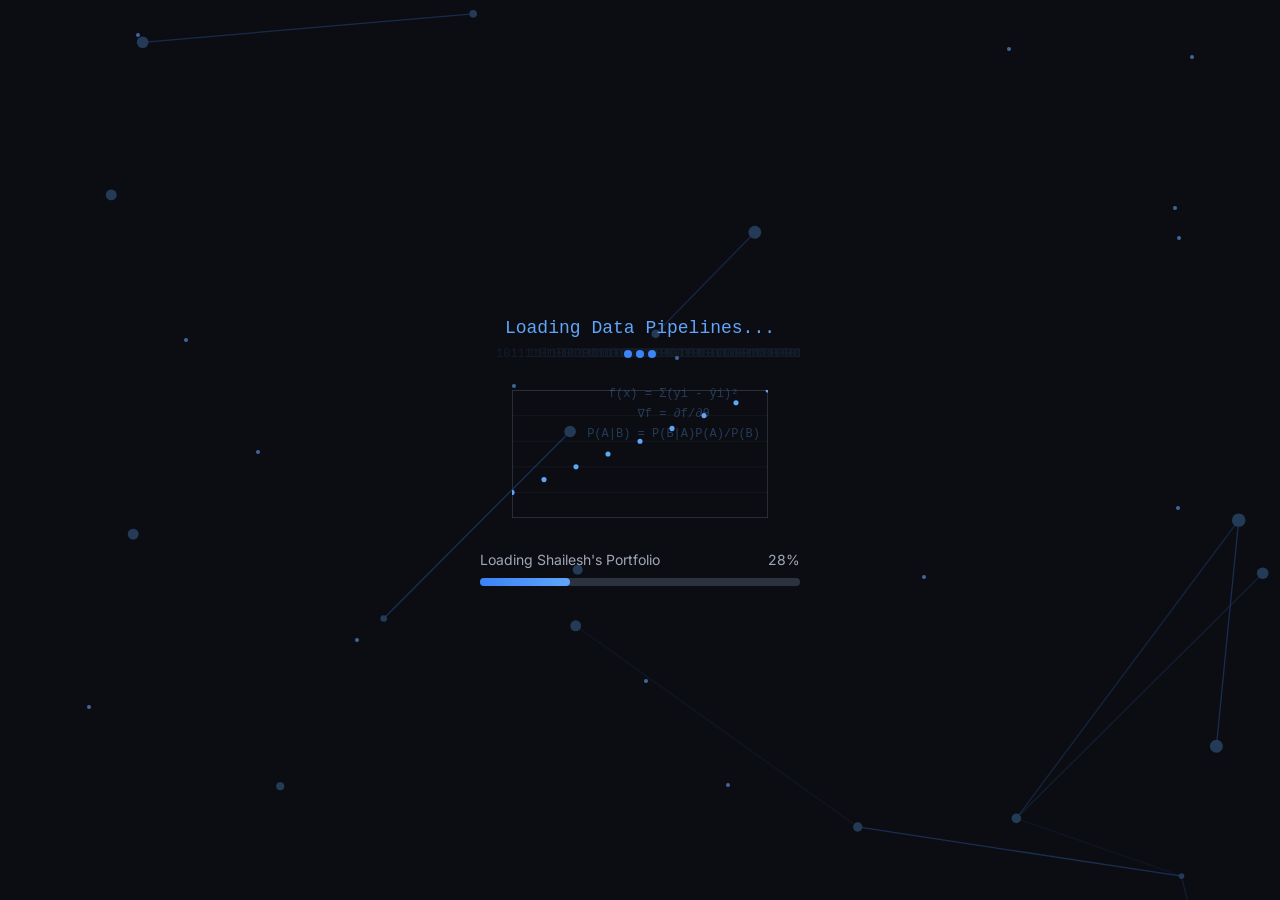
==== commit e1649e5a: "Auto-deploy from mywebsite: Build Resources page with templates, tools, research kits and guides Co-" ====
--- a/index.html
+++ b/index.html
@@ -27,8 +27,8 @@
         if (JSON.parse(localStorage.getItem('themeChoice')) !== 'light') document.documentElement.classList.add('dark');
       } catch (e) { document.documentElement.classList.add('dark'); }
     </script>
-    <script type="module" crossorigin src="/assets/index-rDepszZB.js"></script>
-    <link rel="stylesheet" crossorigin href="/assets/index-B4HUIfnt.css">
+    <script type="module" crossorigin src="/assets/index-CrrbjziE.js"></script>
+    <link rel="stylesheet" crossorigin href="/assets/index-BhBSdZTB.css">
   </head>
   <body>
     <div id="root"></div>
--- a/assets/index-BhBSdZTB.css
+++ b/assets/index-BhBSdZTB.css
@@ -0,0 +1 @@
+@charset "UTF-8";@import"https://fonts.googleapis.com/css2?family=Inter:wght@300;400;500;600;700&display=swap";@tailwind base;@tailwind components;@tailwind utilities;@keyframes background-pan{0%{background-position:0% 50%}50%{background-position:100% 50%}to{background-position:0% 50%}}.animated-gradient{background:linear-gradient(90deg,#3b82f6,#8b5cf6,#ec4899,#3b82f6);background-size:400% 400%;animation:background-pan 15s ease infinite}*,:before,:after{--tw-border-spacing-x: 0;--tw-border-spacing-y: 0;--tw-translate-x: 0;--tw-translate-y: 0;--tw-rotate: 0;--tw-skew-x: 0;--tw-skew-y: 0;--tw-scale-x: 1;--tw-scale-y: 1;--tw-pan-x: ;--tw-pan-y: ;--tw-pinch-zoom: ;--tw-scroll-snap-strictness: proximity;--tw-gradient-from-position: ;--tw-gradient-via-position: ;--tw-gradient-to-position: ;--tw-ordinal: ;--tw-slashed-zero: ;--tw-numeric-figure: ;--tw-numeric-spacing: ;--tw-numeric-fraction: ;--tw-ring-inset: ;--tw-ring-offset-width: 0px;--tw-ring-offset-color: #fff;--tw-ring-color: rgb(59 130 246 / .5);--tw-ring-offset-shadow: 0 0 #0000;--tw-ring-shadow: 0 0 #0000;--tw-shadow: 0 0 #0000;--tw-shadow-colored: 0 0 #0000;--tw-blur: ;--tw-brightness: ;--tw-contrast: ;--tw-grayscale: ;--tw-hue-rotate: ;--tw-invert: ;--tw-saturate: ;--tw-sepia: ;--tw-drop-shadow: ;--tw-backdrop-blur: ;--tw-backdrop-brightness: ;--tw-backdrop-contrast: ;--tw-backdrop-grayscale: ;--tw-backdrop-hue-rotate: ;--tw-backdrop-invert: ;--tw-backdrop-opacity: ;--tw-backdrop-saturate: ;--tw-backdrop-sepia: ;--tw-contain-size: ;--tw-contain-layout: ;--tw-contain-paint: ;--tw-contain-style: }::backdrop{--tw-border-spacing-x: 0;--tw-border-spacing-y: 0;--tw-translate-x: 0;--tw-translate-y: 0;--tw-rotate: 0;--tw-skew-x: 0;--tw-skew-y: 0;--tw-scale-x: 1;--tw-scale-y: 1;--tw-pan-x: ;--tw-pan-y: ;--tw-pinch-zoom: ;--tw-scroll-snap-strictness: proximity;--tw-gradient-from-position: ;--tw-gradient-via-position: ;--tw-gradient-to-position: ;--tw-ordinal: ;--tw-slashed-zero: ;--tw-numeric-figure: ;--tw-numeric-spacing: ;--tw-numeric-fraction: ;--tw-ring-inset: ;--tw-ring-offset-width: 0px;--tw-ring-offset-color: #fff;--tw-ring-color: rgb(59 130 246 / .5);--tw-ring-offset-shadow: 0 0 #0000;--tw-ring-shadow: 0 0 #0000;--tw-shadow: 0 0 #0000;--tw-shadow-colored: 0 0 #0000;--tw-blur: ;--tw-brightness: ;--tw-contrast: ;--tw-grayscale: ;--tw-hue-rotate: ;--tw-invert: ;--tw-saturate: ;--tw-sepia: ;--tw-drop-shadow: ;--tw-backdrop-blur: ;--tw-backdrop-brightness: ;--tw-backdrop-contrast: ;--tw-backdrop-grayscale: ;--tw-backdrop-hue-rotate: ;--tw-backdrop-invert: ;--tw-backdrop-opacity: ;--tw-backdrop-saturate: ;--tw-backdrop-sepia: ;--tw-contain-size: ;--tw-contain-layout: ;--tw-contain-paint: ;--tw-contain-style: }*,:before,:after{box-sizing:border-box;border-width:0;border-style:solid;border-color:#e4e6eb}:before,:after{--tw-content: ""}html,:host{line-height:1.5;-webkit-text-size-adjust:100%;-moz-tab-size:4;-o-tab-size:4;tab-size:4;font-family:Inter,sans-serif;font-feature-settings:normal;font-variation-settings:normal;-webkit-tap-highlight-color:transparent}body{margin:0;line-height:inherit}hr{height:0;color:inherit;border-top-width:1px}abbr:where([title]){-webkit-text-decoration:underline dotted;text-decoration:underline dotted}h1,h2,h3,h4,h5,h6{font-size:inherit;font-weight:inherit}a{color:inherit;text-decoration:inherit}b,strong{font-weight:bolder}code,kbd,samp,pre{font-family:ui-monospace,SFMono-Regular,Menlo,Monaco,Consolas,Liberation Mono,Courier New,monospace;font-feature-settings:normal;font-variation-settings:normal;font-size:1em}small{font-size:80%}sub,sup{font-size:75%;line-height:0;position:relative;vertical-align:baseline}sub{bottom:-.25em}sup{top:-.5em}table{text-indent:0;border-color:inherit;border-collapse:collapse}button,input,optgroup,select,textarea{font-family:inherit;font-feature-settings:inherit;font-variation-settings:inherit;font-size:100%;font-weight:inherit;line-height:inherit;letter-spacing:inherit;color:inherit;margin:0;padding:0}button,select{text-transform:none}button,input:where([type=button]),input:where([type=reset]),input:where([type=submit]){-webkit-appearance:button;background-color:transparent;background-image:none}:-moz-focusring{outline:auto}:-moz-ui-invalid{box-shadow:none}progress{vertical-align:baseline}::-webkit-inner-spin-button,::-webkit-outer-spin-button{height:auto}[type=search]{-webkit-appearance:textfield;outline-offset:-2px}::-webkit-search-decoration{-webkit-appearance:none}::-webkit-file-upload-button{-webkit-appearance:button;font:inherit}summary{display:list-item}blockquote,dl,dd,h1,h2,h3,h4,h5,h6,hr,figure,p,pre{margin:0}fieldset{margin:0;padding:0}legend{padding:0}ol,ul,menu{list-style:none;margin:0;padding:0}dialog{padding:0}textarea{resize:vertical}input::-moz-placeholder,textarea::-moz-placeholder{opacity:1;color:#a0a7b4}input::placeholder,textarea::placeholder{opacity:1;color:#a0a7b4}button,[role=button]{cursor:pointer}:disabled{cursor:default}img,svg,video,canvas,audio,iframe,embed,object{display:block;vertical-align:middle}img,video{max-width:100%;height:auto}[hidden]:where(:not([hidden=until-found])){display:none}:root{--background: 255 255 255;--foreground: 10 10 10}.dark{--background: 10 10 10;--foreground: 250 250 250}body{--tw-bg-opacity: 1;background-color:rgb(255 255 255 / var(--tw-bg-opacity, 1));--tw-text-opacity: 1;color:rgb(23 27 35 / var(--tw-text-opacity, 1));transition-property:color,background-color,border-color,text-decoration-color,fill,stroke;transition-timing-function:cubic-bezier(.4,0,.2,1);transition-duration:.3s}body:is(.dark *){--tw-bg-opacity: 1;background-color:rgb(11 13 18 / var(--tw-bg-opacity, 1));--tw-text-opacity: 1;color:rgb(228 230 235 / var(--tw-text-opacity, 1))}body{font-family:Inter,sans-serif}h1,h2,h3,h4,h5,h6{font-weight:700}html{scroll-behavior:smooth}.dark{color-scheme:dark}.dark ::-moz-selection{background-color:#3b82f64d;--tw-text-opacity: 1;color:rgb(255 255 255 / var(--tw-text-opacity, 1))}.dark ::selection{background-color:#3b82f64d;--tw-text-opacity: 1;color:rgb(255 255 255 / var(--tw-text-opacity, 1))}body{--tw-bg-opacity: 1;background-color:rgb(255 255 255 / var(--tw-bg-opacity, 1));--tw-text-opacity: 1;color:rgb(11 13 18 / var(--tw-text-opacity, 1));transition-property:color,background-color,border-color,text-decoration-color,fill,stroke;transition-timing-function:cubic-bezier(.4,0,.2,1);transition-duration:.3s}body:is(.dark *){--tw-bg-opacity: 1;background-color:rgb(11 13 18 / var(--tw-bg-opacity, 1));--tw-text-opacity: 1;color:rgb(255 255 255 / var(--tw-text-opacity, 1))}.container{width:100%}@media (min-width: 640px){.container{max-width:640px}}@media (min-width: 768px){.container{max-width:768px}}@media (min-width: 1024px){.container{max-width:1024px}}@media (min-width: 1280px){.container{max-width:1280px}}@media (min-width: 1536px){.container{max-width:1536px}}.prose{color:var(--tw-prose-body);max-width:65ch}.prose :where(p):not(:where([class~=not-prose],[class~=not-prose] *)){margin-top:1.25em;margin-bottom:1.25em}.prose :where([class~=lead]):not(:where([class~=not-prose],[class~=not-prose] *)){color:var(--tw-prose-lead);font-size:1.25em;line-height:1.6;margin-top:1.2em;margin-bottom:1.2em}.prose :where(a):not(:where([class~=not-prose],[class~=not-prose] *)){color:var(--tw-prose-links);text-decoration:underline;font-weight:500}.prose :where(strong):not(:where([class~=not-prose],[class~=not-prose] *)){color:var(--tw-prose-bold);font-weight:600}.prose :where(a strong):not(:where([class~=not-prose],[class~=not-prose] *)){color:inherit}.prose :where(blockquote strong):not(:where([class~=not-prose],[class~=not-prose] *)){color:inherit}.prose :where(thead th strong):not(:where([class~=not-prose],[class~=not-prose] *)){color:inherit}.prose :where(ol):not(:where([class~=not-prose],[class~=not-prose] *)){list-style-type:decimal;margin-top:1.25em;margin-bottom:1.25em;padding-inline-start:1.625em}.prose :where(ol[type=A]):not(:where([class~=not-prose],[class~=not-prose] *)){list-style-type:upper-alpha}.prose :where(ol[type=a]):not(:where([class~=not-prose],[class~=not-prose] *)){list-style-type:lower-alpha}.prose :where(ol[type=A s]):not(:where([class~=not-prose],[class~=not-prose] *)){list-style-type:upper-alpha}.prose :where(ol[type=a s]):not(:where([class~=not-prose],[class~=not-prose] *)){list-style-type:lower-alpha}.prose :where(ol[type=I]):not(:where([class~=not-prose],[class~=not-prose] *)){list-style-type:upper-roman}.prose :where(ol[type=i]):not(:where([class~=not-prose],[class~=not-prose] *)){list-style-type:lower-roman}.prose :where(ol[type=I s]):not(:where([class~=not-prose],[class~=not-prose] *)){list-style-type:upper-roman}.prose :where(ol[type=i s]):not(:where([class~=not-prose],[class~=not-prose] *)){list-style-type:lower-roman}.prose :where(ol[type="1"]):not(:where([class~=not-prose],[class~=not-prose] *)){list-style-type:decimal}.prose :where(ul):not(:where([class~=not-prose],[class~=not-prose] *)){list-style-type:disc;margin-top:1.25em;margin-bottom:1.25em;padding-inline-start:1.625em}.prose :where(ol>li):not(:where([class~=not-prose],[class~=not-prose] *))::marker{font-weight:400;color:var(--tw-prose-counters)}.prose :where(ul>li):not(:where([class~=not-prose],[class~=not-prose] *))::marker{color:var(--tw-prose-bullets)}.prose :where(dt):not(:where([class~=not-prose],[class~=not-prose] *)){color:var(--tw-prose-headings);font-weight:600;margin-top:1.25em}.prose :where(hr):not(:where([class~=not-prose],[class~=not-prose] *)){border-color:var(--tw-prose-hr);border-top-width:1px;margin-top:3em;margin-bottom:3em}.prose :where(blockquote):not(:where([class~=not-prose],[class~=not-prose] *)){font-weight:500;font-style:italic;color:var(--tw-prose-quotes);border-inline-start-width:.25rem;border-inline-start-color:var(--tw-prose-quote-borders);quotes:"“""”""‘""’";margin-top:1.6em;margin-bottom:1.6em;padding-inline-start:1em}.prose :where(blockquote p:first-of-type):not(:where([class~=not-prose],[class~=not-prose] *)):before{content:open-quote}.prose :where(blockquote p:last-of-type):not(:where([class~=not-prose],[class~=not-prose] *)):after{content:close-quote}.prose :where(h1):not(:where([class~=not-prose],[class~=not-prose] *)){color:var(--tw-prose-headings);font-weight:800;font-size:2.25em;margin-top:0;margin-bottom:.8888889em;line-height:1.1111111}.prose :where(h1 strong):not(:where([class~=not-prose],[class~=not-prose] *)){font-weight:900;color:inherit}.prose :where(h2):not(:where([class~=not-prose],[class~=not-prose] *)){color:var(--tw-prose-headings);font-weight:700;font-size:1.5em;margin-top:2em;margin-bottom:1em;line-height:1.3333333}.prose :where(h2 strong):not(:where([class~=not-prose],[class~=not-prose] *)){font-weight:800;color:inherit}.prose :where(h3):not(:where([class~=not-prose],[class~=not-prose] *)){color:var(--tw-prose-headings);font-weight:600;font-size:1.25em;margin-top:1.6em;margin-bottom:.6em;line-height:1.6}.prose :where(h3 strong):not(:where([class~=not-prose],[class~=not-prose] *)){font-weight:700;color:inherit}.prose :where(h4):not(:where([class~=not-prose],[class~=not-prose] *)){color:var(--tw-prose-headings);font-weight:600;margin-top:1.5em;margin-bottom:.5em;line-height:1.5}.prose :where(h4 strong):not(:where([class~=not-prose],[class~=not-prose] *)){font-weight:700;color:inherit}.prose :where(img):not(:where([class~=not-prose],[class~=not-prose] *)){margin-top:2em;margin-bottom:2em}.prose :where(picture):not(:where([class~=not-prose],[class~=not-prose] *)){display:block;margin-top:2em;margin-bottom:2em}.prose :where(video):not(:where([class~=not-prose],[class~=not-prose] *)){margin-top:2em;margin-bottom:2em}.prose :where(kbd):not(:where([class~=not-prose],[class~=not-prose] *)){font-weight:500;font-family:inherit;color:var(--tw-prose-kbd);box-shadow:0 0 0 1px rgb(var(--tw-prose-kbd-shadows) / 10%),0 3px rgb(var(--tw-prose-kbd-shadows) / 10%);font-size:.875em;border-radius:.3125rem;padding-top:.1875em;padding-inline-end:.375em;padding-bottom:.1875em;padding-inline-start:.375em}.prose :where(code):not(:where([class~=not-prose],[class~=not-prose] *)){color:var(--tw-prose-code);font-weight:600;font-size:.875em}.prose :where(code):not(:where([class~=not-prose],[class~=not-prose] *)):before{content:"`"}.prose :where(code):not(:where([class~=not-prose],[class~=not-prose] *)):after{content:"`"}.prose :where(a code):not(:where([class~=not-prose],[class~=not-prose] *)){color:inherit}.prose :where(h1 code):not(:where([class~=not-prose],[class~=not-prose] *)){color:inherit}.prose :where(h2 code):not(:where([class~=not-prose],[class~=not-prose] *)){color:inherit;font-size:.875em}.prose :where(h3 code):not(:where([class~=not-prose],[class~=not-prose] *)){color:inherit;font-size:.9em}.prose :where(h4 code):not(:where([class~=not-prose],[class~=not-prose] *)){color:inherit}.prose :where(blockquote code):not(:where([class~=not-prose],[class~=not-prose] *)){color:inherit}.prose :where(thead th code):not(:where([class~=not-prose],[class~=not-prose] *)){color:inherit}.prose :where(pre):not(:where([class~=not-prose],[class~=not-prose] *)){color:var(--tw-prose-pre-code);background-color:var(--tw-prose-pre-bg);overflow-x:auto;font-weight:400;font-size:.875em;line-height:1.7142857;margin-top:1.7142857em;margin-bottom:1.7142857em;border-radius:.375rem;padding-top:.8571429em;padding-inline-end:1.1428571em;padding-bottom:.8571429em;padding-inline-start:1.1428571em}.prose :where(pre code):not(:where([class~=not-prose],[class~=not-prose] *)){background-color:transparent;border-width:0;border-radius:0;padding:0;font-weight:inherit;color:inherit;font-size:inherit;font-family:inherit;line-height:inherit}.prose :where(pre code):not(:where([class~=not-prose],[class~=not-prose] *)):before{content:none}.prose :where(pre code):not(:where([class~=not-prose],[class~=not-prose] *)):after{content:none}.prose :where(table):not(:where([class~=not-prose],[class~=not-prose] *)){width:100%;table-layout:auto;margin-top:2em;margin-bottom:2em;font-size:.875em;line-height:1.7142857}.prose :where(thead):not(:where([class~=not-prose],[class~=not-prose] *)){border-bottom-width:1px;border-bottom-color:var(--tw-prose-th-borders)}.prose :where(thead th):not(:where([class~=not-prose],[class~=not-prose] *)){color:var(--tw-prose-headings);font-weight:600;vertical-align:bottom;padding-inline-end:.5714286em;padding-bottom:.5714286em;padding-inline-start:.5714286em}.prose :where(tbody tr):not(:where([class~=not-prose],[class~=not-prose] *)){border-bottom-width:1px;border-bottom-color:var(--tw-prose-td-borders)}.prose :where(tbody tr:last-child):not(:where([class~=not-prose],[class~=not-prose] *)){border-bottom-width:0}.prose :where(tbody td):not(:where([class~=not-prose],[class~=not-prose] *)){vertical-align:baseline}.prose :where(tfoot):not(:where([class~=not-prose],[class~=not-prose] *)){border-top-width:1px;border-top-color:var(--tw-prose-th-borders)}.prose :where(tfoot td):not(:where([class~=not-prose],[class~=not-prose] *)){vertical-align:top}.prose :where(th,td):not(:where([class~=not-prose],[class~=not-prose] *)){text-align:start}.prose :where(figure>*):not(:where([class~=not-prose],[class~=not-prose] *)){margin-top:0;margin-bottom:0}.prose :where(figcaption):not(:where([class~=not-prose],[class~=not-prose] *)){color:var(--tw-prose-captions);font-size:.875em;line-height:1.4285714;margin-top:.8571429em}.prose{--tw-prose-body: #374151;--tw-prose-headings: #111827;--tw-prose-lead: #4b5563;--tw-prose-links: #111827;--tw-prose-bold: #111827;--tw-prose-counters: #6b7280;--tw-prose-bullets: #d1d5db;--tw-prose-hr: #e5e7eb;--tw-prose-quotes: #111827;--tw-prose-quote-borders: #e5e7eb;--tw-prose-captions: #6b7280;--tw-prose-kbd: #111827;--tw-prose-kbd-shadows: 17 24 39;--tw-prose-code: #111827;--tw-prose-pre-code: #e5e7eb;--tw-prose-pre-bg: #1f2937;--tw-prose-th-borders: #d1d5db;--tw-prose-td-borders: #e5e7eb;--tw-prose-invert-body: #d1d5db;--tw-prose-invert-headings: #fff;--tw-prose-invert-lead: #9ca3af;--tw-prose-invert-links: #fff;--tw-prose-invert-bold: #fff;--tw-prose-invert-counters: #9ca3af;--tw-prose-invert-bullets: #4b5563;--tw-prose-invert-hr: #374151;--tw-prose-invert-quotes: #f3f4f6;--tw-prose-invert-quote-borders: #374151;--tw-prose-invert-captions: #9ca3af;--tw-prose-invert-kbd: #fff;--tw-prose-invert-kbd-shadows: 255 255 255;--tw-prose-invert-code: #fff;--tw-prose-invert-pre-code: #d1d5db;--tw-prose-invert-pre-bg: rgb(0 0 0 / 50%);--tw-prose-invert-th-borders: #4b5563;--tw-prose-invert-td-borders: #374151;font-size:1rem;line-height:1.75}.prose :where(picture>img):not(:where([class~=not-prose],[class~=not-prose] *)){margin-top:0;margin-bottom:0}.prose :where(li):not(:where([class~=not-prose],[class~=not-prose] *)){margin-top:.5em;margin-bottom:.5em}.prose :where(ol>li):not(:where([class~=not-prose],[class~=not-prose] *)){padding-inline-start:.375em}.prose :where(ul>li):not(:where([class~=not-prose],[class~=not-prose] *)){padding-inline-start:.375em}.prose :where(.prose>ul>li p):not(:where([class~=not-prose],[class~=not-prose] *)){margin-top:.75em;margin-bottom:.75em}.prose :where(.prose>ul>li>p:first-child):not(:where([class~=not-prose],[class~=not-prose] *)){margin-top:1.25em}.prose :where(.prose>ul>li>p:last-child):not(:where([class~=not-prose],[class~=not-prose] *)){margin-bottom:1.25em}.prose :where(.prose>ol>li>p:first-child):not(:where([class~=not-prose],[class~=not-prose] *)){margin-top:1.25em}.prose :where(.prose>ol>li>p:last-child):not(:where([class~=not-prose],[class~=not-prose] *)){margin-bottom:1.25em}.prose :where(ul ul,ul ol,ol ul,ol ol):not(:where([class~=not-prose],[class~=not-prose] *)){margin-top:.75em;margin-bottom:.75em}.prose :where(dl):not(:where([class~=not-prose],[class~=not-prose] *)){margin-top:1.25em;margin-bottom:1.25em}.prose :where(dd):not(:where([class~=not-prose],[class~=not-prose] *)){margin-top:.5em;padding-inline-start:1.625em}.prose :where(hr+*):not(:where([class~=not-prose],[class~=not-prose] *)){margin-top:0}.prose :where(h2+*):not(:where([class~=not-prose],[class~=not-prose] *)){margin-top:0}.prose :where(h3+*):not(:where([class~=not-prose],[class~=not-prose] *)){margin-top:0}.prose :where(h4+*):not(:where([class~=not-prose],[class~=not-prose] *)){margin-top:0}.prose :where(thead th:first-child):not(:where([class~=not-prose],[class~=not-prose] *)){padding-inline-start:0}.prose :where(thead th:last-child):not(:where([class~=not-prose],[class~=not-prose] *)){padding-inline-end:0}.prose :where(tbody td,tfoot td):not(:where([class~=not-prose],[class~=not-prose] *)){padding-top:.5714286em;padding-inline-end:.5714286em;padding-bottom:.5714286em;padding-inline-start:.5714286em}.prose :where(tbody td:first-child,tfoot td:first-child):not(:where([class~=not-prose],[class~=not-prose] *)){padding-inline-start:0}.prose :where(tbody td:last-child,tfoot td:last-child):not(:where([class~=not-prose],[class~=not-prose] *)){padding-inline-end:0}.prose :where(figure):not(:where([class~=not-prose],[class~=not-prose] *)){margin-top:2em;margin-bottom:2em}.prose :where(.prose>:first-child):not(:where([class~=not-prose],[class~=not-prose] *)){margin-top:0}.prose :where(.prose>:last-child):not(:where([class~=not-prose],[class~=not-prose] *)){margin-bottom:0}.prose-lg{font-size:1.125rem;line-height:1.7777778}.prose-lg :where(p):not(:where([class~=not-prose],[class~=not-prose] *)){margin-top:1.3333333em;margin-bottom:1.3333333em}.prose-lg :where([class~=lead]):not(:where([class~=not-prose],[class~=not-prose] *)){font-size:1.2222222em;line-height:1.4545455;margin-top:1.0909091em;margin-bottom:1.0909091em}.prose-lg :where(blockquote):not(:where([class~=not-prose],[class~=not-prose] *)){margin-top:1.6666667em;margin-bottom:1.6666667em;padding-inline-start:1em}.prose-lg :where(h1):not(:where([class~=not-prose],[class~=not-prose] *)){font-size:2.6666667em;margin-top:0;margin-bottom:.8333333em;line-height:1}.prose-lg :where(h2):not(:where([class~=not-prose],[class~=not-prose] *)){font-size:1.6666667em;margin-top:1.8666667em;margin-bottom:1.0666667em;line-height:1.3333333}.prose-lg :where(h3):not(:where([class~=not-prose],[class~=not-prose] *)){font-size:1.3333333em;margin-top:1.6666667em;margin-bottom:.6666667em;line-height:1.5}.prose-lg :where(h4):not(:where([class~=not-prose],[class~=not-prose] *)){margin-top:1.7777778em;margin-bottom:.4444444em;line-height:1.5555556}.prose-lg :where(img):not(:where([class~=not-prose],[class~=not-prose] *)){margin-top:1.7777778em;margin-bottom:1.7777778em}.prose-lg :where(picture):not(:where([class~=not-prose],[class~=not-prose] *)){margin-top:1.7777778em;margin-bottom:1.7777778em}.prose-lg :where(picture>img):not(:where([class~=not-prose],[class~=not-prose] *)){margin-top:0;margin-bottom:0}.prose-lg :where(video):not(:where([class~=not-prose],[class~=not-prose] *)){margin-top:1.7777778em;margin-bottom:1.7777778em}.prose-lg :where(kbd):not(:where([class~=not-prose],[class~=not-prose] *)){font-size:.8888889em;border-radius:.3125rem;padding-top:.2222222em;padding-inline-end:.4444444em;padding-bottom:.2222222em;padding-inline-start:.4444444em}.prose-lg :where(code):not(:where([class~=not-prose],[class~=not-prose] *)){font-size:.8888889em}.prose-lg :where(h2 code):not(:where([class~=not-prose],[class~=not-prose] *)){font-size:.8666667em}.prose-lg :where(h3 code):not(:where([class~=not-prose],[class~=not-prose] *)){font-size:.875em}.prose-lg :where(pre):not(:where([class~=not-prose],[class~=not-prose] *)){font-size:.8888889em;line-height:1.75;margin-top:2em;margin-bottom:2em;border-radius:.375rem;padding-top:1em;padding-inline-end:1.5em;padding-bottom:1em;padding-inline-start:1.5em}.prose-lg :where(ol):not(:where([class~=not-prose],[class~=not-prose] *)){margin-top:1.3333333em;margin-bottom:1.3333333em;padding-inline-start:1.5555556em}.prose-lg :where(ul):not(:where([class~=not-prose],[class~=not-prose] *)){margin-top:1.3333333em;margin-bottom:1.3333333em;padding-inline-start:1.5555556em}.prose-lg :where(li):not(:where([class~=not-prose],[class~=not-prose] *)){margin-top:.6666667em;margin-bottom:.6666667em}.prose-lg :where(ol>li):not(:where([class~=not-prose],[class~=not-prose] *)){padding-inline-start:.4444444em}.prose-lg :where(ul>li):not(:where([class~=not-prose],[class~=not-prose] *)){padding-inline-start:.4444444em}.prose-lg :where(.prose-lg>ul>li p):not(:where([class~=not-prose],[class~=not-prose] *)){margin-top:.8888889em;margin-bottom:.8888889em}.prose-lg :where(.prose-lg>ul>li>p:first-child):not(:where([class~=not-prose],[class~=not-prose] *)){margin-top:1.3333333em}.prose-lg :where(.prose-lg>ul>li>p:last-child):not(:where([class~=not-prose],[class~=not-prose] *)){margin-bottom:1.3333333em}.prose-lg :where(.prose-lg>ol>li>p:first-child):not(:where([class~=not-prose],[class~=not-prose] *)){margin-top:1.3333333em}.prose-lg :where(.prose-lg>ol>li>p:last-child):not(:where([class~=not-prose],[class~=not-prose] *)){margin-bottom:1.3333333em}.prose-lg :where(ul ul,ul ol,ol ul,ol ol):not(:where([class~=not-prose],[class~=not-prose] *)){margin-top:.8888889em;margin-bottom:.8888889em}.prose-lg :where(dl):not(:where([class~=not-prose],[class~=not-prose] *)){margin-top:1.3333333em;margin-bottom:1.3333333em}.prose-lg :where(dt):not(:where([class~=not-prose],[class~=not-prose] *)){margin-top:1.3333333em}.prose-lg :where(dd):not(:where([class~=not-prose],[class~=not-prose] *)){margin-top:.6666667em;padding-inline-start:1.5555556em}.prose-lg :where(hr):not(:where([class~=not-prose],[class~=not-prose] *)){margin-top:3.1111111em;margin-bottom:3.1111111em}.prose-lg :where(hr+*):not(:where([class~=not-prose],[class~=not-prose] *)){margin-top:0}.prose-lg :where(h2+*):not(:where([class~=not-prose],[class~=not-prose] *)){margin-top:0}.prose-lg :where(h3+*):not(:where([class~=not-prose],[class~=not-prose] *)){margin-top:0}.prose-lg :where(h4+*):not(:where([class~=not-prose],[class~=not-prose] *)){margin-top:0}.prose-lg :where(table):not(:where([class~=not-prose],[class~=not-prose] *)){font-size:.8888889em;line-height:1.5}.prose-lg :where(thead th):not(:where([class~=not-prose],[class~=not-prose] *)){padding-inline-end:.75em;padding-bottom:.75em;padding-inline-start:.75em}.prose-lg :where(thead th:first-child):not(:where([class~=not-prose],[class~=not-prose] *)){padding-inline-start:0}.prose-lg :where(thead th:last-child):not(:where([class~=not-prose],[class~=not-prose] *)){padding-inline-end:0}.prose-lg :where(tbody td,tfoot td):not(:where([class~=not-prose],[class~=not-prose] *)){padding-top:.75em;padding-inline-end:.75em;padding-bottom:.75em;padding-inline-start:.75em}.prose-lg :where(tbody td:first-child,tfoot td:first-child):not(:where([class~=not-prose],[class~=not-prose] *)){padding-inline-start:0}.prose-lg :where(tbody td:last-child,tfoot td:last-child):not(:where([class~=not-prose],[class~=not-prose] *)){padding-inline-end:0}.prose-lg :where(figure):not(:where([class~=not-prose],[class~=not-prose] *)){margin-top:1.7777778em;margin-bottom:1.7777778em}.prose-lg :where(figure>*):not(:where([class~=not-prose],[class~=not-prose] *)){margin-top:0;margin-bottom:0}.prose-lg :where(figcaption):not(:where([class~=not-prose],[class~=not-prose] *)){font-size:.8888889em;line-height:1.5;margin-top:1em}.prose-lg :where(.prose-lg>:first-child):not(:where([class~=not-prose],[class~=not-prose] *)){margin-top:0}.prose-lg :where(.prose-lg>:last-child):not(:where([class~=not-prose],[class~=not-prose] *)){margin-bottom:0}.card{border-radius:.5rem;border-width:1px;--tw-border-opacity: 1;border-color:rgb(228 230 235 / var(--tw-border-opacity, 1));--tw-bg-opacity: 1;background-color:rgb(255 255 255 / var(--tw-bg-opacity, 1));padding:1.5rem;--tw-shadow: 0 4px 6px -1px rgb(0 0 0 / .1), 0 2px 4px -2px rgb(0 0 0 / .1);--tw-shadow-colored: 0 4px 6px -1px var(--tw-shadow-color), 0 2px 4px -2px var(--tw-shadow-color);box-shadow:var(--tw-ring-offset-shadow, 0 0 #0000),var(--tw-ring-shadow, 0 0 #0000),var(--tw-shadow);transition-property:all;transition-timing-function:cubic-bezier(.4,0,.2,1);transition-duration:.3s}.card:hover{--tw-shadow: 0 20px 25px -5px rgb(0 0 0 / .1), 0 8px 10px -6px rgb(0 0 0 / .1);--tw-shadow-colored: 0 20px 25px -5px var(--tw-shadow-color), 0 8px 10px -6px var(--tw-shadow-color);box-shadow:var(--tw-ring-offset-shadow, 0 0 #0000),var(--tw-ring-shadow, 0 0 #0000),var(--tw-shadow)}.card{border-radius:.5rem;border-width:1px;--tw-border-opacity: 1;border-color:rgb(228 230 235 / var(--tw-border-opacity, 1));--tw-bg-opacity: 1;background-color:rgb(255 255 255 / var(--tw-bg-opacity, 1));--tw-shadow: 0 1px 2px 0 rgb(0 0 0 / .05);--tw-shadow-colored: 0 1px 2px 0 var(--tw-shadow-color);box-shadow:var(--tw-ring-offset-shadow, 0 0 #0000),var(--tw-ring-shadow, 0 0 #0000),var(--tw-shadow);transition-property:all;transition-timing-function:cubic-bezier(.4,0,.2,1);transition-duration:.2s}.card:hover{--tw-shadow: 0 4px 6px -1px rgb(0 0 0 / .1), 0 2px 4px -2px rgb(0 0 0 / .1);--tw-shadow-colored: 0 4px 6px -1px var(--tw-shadow-color), 0 2px 4px -2px var(--tw-shadow-color);box-shadow:var(--tw-ring-offset-shadow, 0 0 #0000),var(--tw-ring-shadow, 0 0 #0000),var(--tw-shadow)}.card:is(.dark *){--tw-border-opacity: 1;border-color:rgb(44 50 62 / var(--tw-border-opacity, 1));--tw-bg-opacity: 1;background-color:rgb(23 27 35 / var(--tw-bg-opacity, 1));--tw-shadow-color: rgb(0 0 0 / .4);--tw-shadow: var(--tw-shadow-colored)}.card:hover:is(.dark *){border-color:#3b82f666}.sr-only{position:absolute;width:1px;height:1px;padding:0;margin:-1px;overflow:hidden;clip:rect(0,0,0,0);white-space:nowrap;border-width:0}.pointer-events-none{pointer-events:none}.\!visible{visibility:visible!important}.visible{visibility:visible}.static{position:static}.fixed{position:fixed}.absolute{position:absolute}.relative{position:relative}.sticky{position:sticky}.inset-0{inset:0}.inset-1{inset:.25rem}.inset-x-0{left:0;right:0}.-bottom-1{bottom:-.25rem}.-left-\[9px\]{left:-9px}.-right-1{right:-.25rem}.-top-1{top:-.25rem}.bottom-0{bottom:0}.bottom-1{bottom:.25rem}.bottom-10{bottom:2.5rem}.bottom-2{bottom:.5rem}.bottom-20{bottom:5rem}.bottom-4{bottom:1rem}.bottom-8{bottom:2rem}.left-0{left:0}.left-1\/2{left:50%}.left-10{left:2.5rem}.left-3{left:.75rem}.left-6{left:1.5rem}.left-8{left:2rem}.right-0{right:0}.right-10{right:2.5rem}.right-12{right:3rem}.right-2{right:.5rem}.right-20{right:5rem}.right-3{right:.75rem}.right-4{right:1rem}.top-0{top:0}.top-1\.5{top:.375rem}.top-1\/2{top:50%}.top-1\/4{top:25%}.top-10{top:2.5rem}.top-2{top:.5rem}.top-20{top:5rem}.top-3{top:.75rem}.top-4{top:1rem}.top-8{top:2rem}.top-full{top:100%}.-z-10{z-index:-10}.-z-50{z-index:-50}.z-10{z-index:10}.z-40{z-index:40}.z-50{z-index:50}.z-\[9999\]{z-index:9999}.mx-auto{margin-left:auto;margin-right:auto}.my-6{margin-top:1.5rem;margin-bottom:1.5rem}.my-8{margin-top:2rem;margin-bottom:2rem}.-ml-1{margin-left:-.25rem}.-mt-2{margin-top:-.5rem}.mb-1{margin-bottom:.25rem}.mb-12{margin-bottom:3rem}.mb-16{margin-bottom:4rem}.mb-2{margin-bottom:.5rem}.mb-3{margin-bottom:.75rem}.mb-4{margin-bottom:1rem}.mb-5{margin-bottom:1.25rem}.mb-6{margin-bottom:1.5rem}.mb-8{margin-bottom:2rem}.ml-1{margin-left:.25rem}.ml-2{margin-left:.5rem}.ml-20{margin-left:5rem}.ml-3{margin-left:.75rem}.ml-auto{margin-left:auto}.mr-1{margin-right:.25rem}.mr-2{margin-right:.5rem}.mr-3{margin-right:.75rem}.mr-4{margin-right:1rem}.mt-0\.5{margin-top:.125rem}.mt-1{margin-top:.25rem}.mt-12{margin-top:3rem}.mt-16{margin-top:4rem}.mt-2{margin-top:.5rem}.mt-20{margin-top:5rem}.mt-3{margin-top:.75rem}.mt-4{margin-top:1rem}.mt-5{margin-top:1.25rem}.mt-6{margin-top:1.5rem}.mt-8{margin-top:2rem}.mt-auto{margin-top:auto}.line-clamp-1{overflow:hidden;display:-webkit-box;-webkit-box-orient:vertical;-webkit-line-clamp:1}.line-clamp-2{overflow:hidden;display:-webkit-box;-webkit-box-orient:vertical;-webkit-line-clamp:2}.line-clamp-3{overflow:hidden;display:-webkit-box;-webkit-box-orient:vertical;-webkit-line-clamp:3}.block{display:block}.inline-block{display:inline-block}.\!inline{display:inline!important}.inline{display:inline}.flex{display:flex}.inline-flex{display:inline-flex}.table{display:table}.grid{display:grid}.hidden{display:none}.aspect-\[16\/10\]{aspect-ratio:16/10}.aspect-\[2\/1\]{aspect-ratio:2/1}.aspect-\[3\/4\]{aspect-ratio:3/4}.aspect-square{aspect-ratio:1 / 1}.aspect-video{aspect-ratio:16 / 9}.h-0\.5{height:.125rem}.h-1{height:.25rem}.h-1\/2{height:50%}.h-10{height:2.5rem}.h-12{height:3rem}.h-16{height:4rem}.h-2{height:.5rem}.h-20{height:5rem}.h-24{height:6rem}.h-3{height:.75rem}.h-32{height:8rem}.h-4{height:1rem}.h-48{height:12rem}.h-5{height:1.25rem}.h-56{height:14rem}.h-6{height:1.5rem}.h-64{height:16rem}.h-7{height:1.75rem}.h-8{height:2rem}.h-80{height:20rem}.h-\[85\%\]{height:85%}.h-full{height:100%}.max-h-80{max-height:20rem}.max-h-96{max-height:24rem}.max-h-\[80vh\]{max-height:80vh}.max-h-\[90vh\]{max-height:90vh}.max-h-full{max-height:100%}.min-h-screen{min-height:100vh}.w-0\.5{width:.125rem}.w-1{width:.25rem}.w-1\/2{width:50%}.w-1\/4{width:25%}.w-10{width:2.5rem}.w-12{width:3rem}.w-16{width:4rem}.w-2{width:.5rem}.w-20{width:5rem}.w-24{width:6rem}.w-3{width:.75rem}.w-3\/4{width:75%}.w-32{width:8rem}.w-4{width:1rem}.w-48{width:12rem}.w-5{width:1.25rem}.w-56{width:14rem}.w-6{width:1.5rem}.w-64{width:16rem}.w-7{width:1.75rem}.w-8{width:2rem}.w-80{width:20rem}.w-full{width:100%}.w-max{width:-moz-max-content;width:max-content}.min-w-0{min-width:0px}.min-w-\[140px\]{min-width:140px}.min-w-max{min-width:-moz-max-content;min-width:max-content}.max-w-2xl{max-width:42rem}.max-w-3xl{max-width:48rem}.max-w-4xl{max-width:56rem}.max-w-5xl{max-width:64rem}.max-w-6xl{max-width:72rem}.max-w-7xl{max-width:80rem}.max-w-\[760px\]{max-width:760px}.max-w-\[calc\(100\%-2rem\)\]{max-width:calc(100% - 2rem)}.max-w-full{max-width:100%}.max-w-lg{max-width:32rem}.max-w-md{max-width:28rem}.max-w-none{max-width:none}.flex-1{flex:1 1 0%}.flex-shrink-0{flex-shrink:0}.flex-grow{flex-grow:1}.-translate-x-1\/2{--tw-translate-x: -50%;transform:translate(var(--tw-translate-x),var(--tw-translate-y)) rotate(var(--tw-rotate)) skew(var(--tw-skew-x)) skewY(var(--tw-skew-y)) scaleX(var(--tw-scale-x)) scaleY(var(--tw-scale-y))}.-translate-y-1\/2{--tw-translate-y: -50%;transform:translate(var(--tw-translate-x),var(--tw-translate-y)) rotate(var(--tw-rotate)) skew(var(--tw-skew-x)) skewY(var(--tw-skew-y)) scaleX(var(--tw-scale-x)) scaleY(var(--tw-scale-y))}.-translate-y-8{--tw-translate-y: -2rem;transform:translate(var(--tw-translate-x),var(--tw-translate-y)) rotate(var(--tw-rotate)) skew(var(--tw-skew-x)) skewY(var(--tw-skew-y)) scaleX(var(--tw-scale-x)) scaleY(var(--tw-scale-y))}.translate-x-8{--tw-translate-x: 2rem;transform:translate(var(--tw-translate-x),var(--tw-translate-y)) rotate(var(--tw-rotate)) skew(var(--tw-skew-x)) skewY(var(--tw-skew-y)) scaleX(var(--tw-scale-x)) scaleY(var(--tw-scale-y))}.-rotate-45{--tw-rotate: -45deg;transform:translate(var(--tw-translate-x),var(--tw-translate-y)) rotate(var(--tw-rotate)) skew(var(--tw-skew-x)) skewY(var(--tw-skew-y)) scaleX(var(--tw-scale-x)) scaleY(var(--tw-scale-y))}.rotate-45{--tw-rotate: 45deg;transform:translate(var(--tw-translate-x),var(--tw-translate-y)) rotate(var(--tw-rotate)) skew(var(--tw-skew-x)) skewY(var(--tw-skew-y)) scaleX(var(--tw-scale-x)) scaleY(var(--tw-scale-y))}.scale-x-0{--tw-scale-x: 0;transform:translate(var(--tw-translate-x),var(--tw-translate-y)) rotate(var(--tw-rotate)) skew(var(--tw-skew-x)) skewY(var(--tw-skew-y)) scaleX(var(--tw-scale-x)) scaleY(var(--tw-scale-y))}.transform{transform:translate(var(--tw-translate-x),var(--tw-translate-y)) rotate(var(--tw-rotate)) skew(var(--tw-skew-x)) skewY(var(--tw-skew-y)) scaleX(var(--tw-scale-x)) scaleY(var(--tw-scale-y))}@keyframes bounce{0%,to{transform:translateY(-25%);animation-timing-function:cubic-bezier(.8,0,1,1)}50%{transform:none;animation-timing-function:cubic-bezier(0,0,.2,1)}}.animate-bounce{animation:bounce 1s infinite}@keyframes ping{75%,to{transform:scale(2);opacity:0}}.animate-ping{animation:ping 1s cubic-bezier(0,0,.2,1) infinite}@keyframes pulse{50%{opacity:.5}}.animate-pulse{animation:pulse 2s cubic-bezier(.4,0,.6,1) infinite}@keyframes spin{to{transform:rotate(360deg)}}.animate-spin{animation:spin 1s linear infinite}.cursor-default{cursor:default}.cursor-not-allowed{cursor:not-allowed}.cursor-pointer{cursor:pointer}.resize-none{resize:none}.resize{resize:both}.list-disc{list-style-type:disc}.grid-cols-1{grid-template-columns:repeat(1,minmax(0,1fr))}.grid-cols-2{grid-template-columns:repeat(2,minmax(0,1fr))}.grid-cols-3{grid-template-columns:repeat(3,minmax(0,1fr))}.grid-cols-7{grid-template-columns:repeat(7,minmax(0,1fr))}.grid-cols-\[2\.5rem_1fr\]{grid-template-columns:2.5rem 1fr}.flex-col{flex-direction:column}.flex-wrap{flex-wrap:wrap}.items-start{align-items:flex-start}.items-end{align-items:flex-end}.items-center{align-items:center}.items-baseline{align-items:baseline}.justify-center{justify-content:center}.justify-between{justify-content:space-between}.gap-0\.5{gap:.125rem}.gap-1{gap:.25rem}.gap-1\.5{gap:.375rem}.gap-12{gap:3rem}.gap-2{gap:.5rem}.gap-3{gap:.75rem}.gap-4{gap:1rem}.gap-5{gap:1.25rem}.gap-6{gap:1.5rem}.gap-8{gap:2rem}.gap-x-2{-moz-column-gap:.5rem;column-gap:.5rem}.gap-x-3{-moz-column-gap:.75rem;column-gap:.75rem}.gap-x-4{-moz-column-gap:1rem;column-gap:1rem}.gap-x-5{-moz-column-gap:1.25rem;column-gap:1.25rem}.gap-y-1{row-gap:.25rem}.gap-y-2{row-gap:.5rem}.space-x-0\.5>:not([hidden])~:not([hidden]){--tw-space-x-reverse: 0;margin-right:calc(.125rem * var(--tw-space-x-reverse));margin-left:calc(.125rem * calc(1 - var(--tw-space-x-reverse)))}.space-x-1>:not([hidden])~:not([hidden]){--tw-space-x-reverse: 0;margin-right:calc(.25rem * var(--tw-space-x-reverse));margin-left:calc(.25rem * calc(1 - var(--tw-space-x-reverse)))}.space-x-2>:not([hidden])~:not([hidden]){--tw-space-x-reverse: 0;margin-right:calc(.5rem * var(--tw-space-x-reverse));margin-left:calc(.5rem * calc(1 - var(--tw-space-x-reverse)))}.space-x-3>:not([hidden])~:not([hidden]){--tw-space-x-reverse: 0;margin-right:calc(.75rem * var(--tw-space-x-reverse));margin-left:calc(.75rem * calc(1 - var(--tw-space-x-reverse)))}.space-x-4>:not([hidden])~:not([hidden]){--tw-space-x-reverse: 0;margin-right:calc(1rem * var(--tw-space-x-reverse));margin-left:calc(1rem * calc(1 - var(--tw-space-x-reverse)))}.space-x-8>:not([hidden])~:not([hidden]){--tw-space-x-reverse: 0;margin-right:calc(2rem * var(--tw-space-x-reverse));margin-left:calc(2rem * calc(1 - var(--tw-space-x-reverse)))}.space-y-1>:not([hidden])~:not([hidden]){--tw-space-y-reverse: 0;margin-top:calc(.25rem * calc(1 - var(--tw-space-y-reverse)));margin-bottom:calc(.25rem * var(--tw-space-y-reverse))}.space-y-12>:not([hidden])~:not([hidden]){--tw-space-y-reverse: 0;margin-top:calc(3rem * calc(1 - var(--tw-space-y-reverse)));margin-bottom:calc(3rem * var(--tw-space-y-reverse))}.space-y-14>:not([hidden])~:not([hidden]){--tw-space-y-reverse: 0;margin-top:calc(3.5rem * calc(1 - var(--tw-space-y-reverse)));margin-bottom:calc(3.5rem * var(--tw-space-y-reverse))}.space-y-2>:not([hidden])~:not([hidden]){--tw-space-y-reverse: 0;margin-top:calc(.5rem * calc(1 - var(--tw-space-y-reverse)));margin-bottom:calc(.5rem * var(--tw-space-y-reverse))}.space-y-3>:not([hidden])~:not([hidden]){--tw-space-y-reverse: 0;margin-top:calc(.75rem * calc(1 - var(--tw-space-y-reverse)));margin-bottom:calc(.75rem * var(--tw-space-y-reverse))}.space-y-4>:not([hidden])~:not([hidden]){--tw-space-y-reverse: 0;margin-top:calc(1rem * calc(1 - var(--tw-space-y-reverse)));margin-bottom:calc(1rem * var(--tw-space-y-reverse))}.space-y-5>:not([hidden])~:not([hidden]){--tw-space-y-reverse: 0;margin-top:calc(1.25rem * calc(1 - var(--tw-space-y-reverse)));margin-bottom:calc(1.25rem * var(--tw-space-y-reverse))}.space-y-6>:not([hidden])~:not([hidden]){--tw-space-y-reverse: 0;margin-top:calc(1.5rem * calc(1 - var(--tw-space-y-reverse)));margin-bottom:calc(1.5rem * var(--tw-space-y-reverse))}.space-y-8>:not([hidden])~:not([hidden]){--tw-space-y-reverse: 0;margin-top:calc(2rem * calc(1 - var(--tw-space-y-reverse)));margin-bottom:calc(2rem * var(--tw-space-y-reverse))}.divide-y>:not([hidden])~:not([hidden]){--tw-divide-y-reverse: 0;border-top-width:calc(1px * calc(1 - var(--tw-divide-y-reverse)));border-bottom-width:calc(1px * var(--tw-divide-y-reverse))}.divide-gray-200>:not([hidden])~:not([hidden]){--tw-divide-opacity: 1;border-color:rgb(228 230 235 / var(--tw-divide-opacity, 1))}.overflow-auto{overflow:auto}.overflow-hidden{overflow:hidden}.overflow-x-auto{overflow-x:auto}.overflow-y-auto{overflow-y:auto}.truncate{overflow:hidden;text-overflow:ellipsis;white-space:nowrap}.whitespace-nowrap{white-space:nowrap}.whitespace-pre-wrap{white-space:pre-wrap}.break-all{word-break:break-all}.rounded{border-radius:.25rem}.rounded-2xl{border-radius:1rem}.rounded-full{border-radius:9999px}.rounded-lg{border-radius:.5rem}.rounded-md{border-radius:.375rem}.rounded-none{border-radius:0}.rounded-xl{border-radius:.75rem}.rounded-b-lg{border-bottom-right-radius:.5rem;border-bottom-left-radius:.5rem}.rounded-t-lg{border-top-left-radius:.5rem;border-top-right-radius:.5rem}.border{border-width:1px}.border-0{border-width:0px}.border-2{border-width:2px}.border-4{border-width:4px}.border-b{border-bottom-width:1px}.border-b-2{border-bottom-width:2px}.border-l{border-left-width:1px}.border-l-2{border-left-width:2px}.border-l-4{border-left-width:4px}.border-r{border-right-width:1px}.border-t{border-top-width:1px}.border-dashed{border-style:dashed}.border-blue-100{--tw-border-opacity: 1;border-color:rgb(219 234 254 / var(--tw-border-opacity, 1))}.border-blue-300{--tw-border-opacity: 1;border-color:rgb(147 197 253 / var(--tw-border-opacity, 1))}.border-blue-500{--tw-border-opacity: 1;border-color:rgb(59 130 246 / var(--tw-border-opacity, 1))}.border-blue-600{--tw-border-opacity: 1;border-color:rgb(37 99 235 / var(--tw-border-opacity, 1))}.border-gray-100{--tw-border-opacity: 1;border-color:rgb(244 245 247 / var(--tw-border-opacity, 1))}.border-gray-200{--tw-border-opacity: 1;border-color:rgb(228 230 235 / var(--tw-border-opacity, 1))}.border-gray-200\/50{border-color:#e4e6eb80}.border-gray-300{--tw-border-opacity: 1;border-color:rgb(207 211 219 / var(--tw-border-opacity, 1))}.border-primary-600{--tw-border-opacity: 1;border-color:rgb(37 99 235 / var(--tw-border-opacity, 1))}.border-red-200{--tw-border-opacity: 1;border-color:rgb(254 202 202 / var(--tw-border-opacity, 1))}.border-red-500{--tw-border-opacity: 1;border-color:rgb(239 68 68 / var(--tw-border-opacity, 1))}.border-sky-100{--tw-border-opacity: 1;border-color:rgb(224 242 254 / var(--tw-border-opacity, 1))}.border-white{--tw-border-opacity: 1;border-color:rgb(255 255 255 / var(--tw-border-opacity, 1))}.border-yellow-300{--tw-border-opacity: 1;border-color:rgb(253 224 71 / var(--tw-border-opacity, 1))}.border-l-gray-300{--tw-border-opacity: 1;border-left-color:rgb(207 211 219 / var(--tw-border-opacity, 1))}.border-l-green-500{--tw-border-opacity: 1;border-left-color:rgb(34 197 94 / var(--tw-border-opacity, 1))}.border-l-red-500{--tw-border-opacity: 1;border-left-color:rgb(239 68 68 / var(--tw-border-opacity, 1))}.border-l-yellow-500{--tw-border-opacity: 1;border-left-color:rgb(234 179 8 / var(--tw-border-opacity, 1))}.border-t-primary-600{--tw-border-opacity: 1;border-top-color:rgb(37 99 235 / var(--tw-border-opacity, 1))}.bg-\[var\(--c\)\]{background-color:var(--c)}.bg-amber-100{--tw-bg-opacity: 1;background-color:rgb(254 243 199 / var(--tw-bg-opacity, 1))}.bg-amber-50{--tw-bg-opacity: 1;background-color:rgb(255 251 235 / var(--tw-bg-opacity, 1))}.bg-black{--tw-bg-opacity: 1;background-color:rgb(0 0 0 / var(--tw-bg-opacity, 1))}.bg-black\/50{background-color:#00000080}.bg-blue-100{--tw-bg-opacity: 1;background-color:rgb(219 234 254 / var(--tw-bg-opacity, 1))}.bg-blue-400{--tw-bg-opacity: 1;background-color:rgb(96 165 250 / var(--tw-bg-opacity, 1))}.bg-blue-50{--tw-bg-opacity: 1;background-color:rgb(239 246 255 / var(--tw-bg-opacity, 1))}.bg-blue-500{--tw-bg-opacity: 1;background-color:rgb(59 130 246 / var(--tw-bg-opacity, 1))}.bg-blue-600{--tw-bg-opacity: 1;background-color:rgb(37 99 235 / var(--tw-bg-opacity, 1))}.bg-emerald-100{--tw-bg-opacity: 1;background-color:rgb(209 250 229 / var(--tw-bg-opacity, 1))}.bg-emerald-50{--tw-bg-opacity: 1;background-color:rgb(236 253 245 / var(--tw-bg-opacity, 1))}.bg-gray-100{--tw-bg-opacity: 1;background-color:rgb(244 245 247 / var(--tw-bg-opacity, 1))}.bg-gray-200{--tw-bg-opacity: 1;background-color:rgb(228 230 235 / var(--tw-bg-opacity, 1))}.bg-gray-400{--tw-bg-opacity: 1;background-color:rgb(160 167 180 / var(--tw-bg-opacity, 1))}.bg-gray-50{--tw-bg-opacity: 1;background-color:rgb(250 250 250 / var(--tw-bg-opacity, 1))}.bg-gray-50\/85{background-color:#fafafad9}.bg-gray-600{--tw-bg-opacity: 1;background-color:rgb(74 81 96 / var(--tw-bg-opacity, 1))}.bg-gray-700{--tw-bg-opacity: 1;background-color:rgb(44 50 62 / var(--tw-bg-opacity, 1))}.bg-gray-800{--tw-bg-opacity: 1;background-color:rgb(23 27 35 / var(--tw-bg-opacity, 1))}.bg-gray-900{--tw-bg-opacity: 1;background-color:rgb(11 13 18 / var(--tw-bg-opacity, 1))}.bg-gray-900\/75{background-color:#0b0d12bf}.bg-green-100{--tw-bg-opacity: 1;background-color:rgb(220 252 231 / var(--tw-bg-opacity, 1))}.bg-green-400{--tw-bg-opacity: 1;background-color:rgb(74 222 128 / var(--tw-bg-opacity, 1))}.bg-green-50{--tw-bg-opacity: 1;background-color:rgb(240 253 244 / var(--tw-bg-opacity, 1))}.bg-green-500{--tw-bg-opacity: 1;background-color:rgb(34 197 94 / var(--tw-bg-opacity, 1))}.bg-indigo-100{--tw-bg-opacity: 1;background-color:rgb(224 231 255 / var(--tw-bg-opacity, 1))}.bg-indigo-50{--tw-bg-opacity: 1;background-color:rgb(238 242 255 / var(--tw-bg-opacity, 1))}.bg-orange-100{--tw-bg-opacity: 1;background-color:rgb(255 237 213 / var(--tw-bg-opacity, 1))}.bg-orange-50{--tw-bg-opacity: 1;background-color:rgb(255 247 237 / var(--tw-bg-opacity, 1))}.bg-pink-100{--tw-bg-opacity: 1;background-color:rgb(252 231 243 / var(--tw-bg-opacity, 1))}.bg-primary-50{--tw-bg-opacity: 1;background-color:rgb(239 246 255 / var(--tw-bg-opacity, 1))}.bg-primary-600{--tw-bg-opacity: 1;background-color:rgb(37 99 235 / var(--tw-bg-opacity, 1))}.bg-purple-100{--tw-bg-opacity: 1;background-color:rgb(243 232 255 / var(--tw-bg-opacity, 1))}.bg-purple-50{--tw-bg-opacity: 1;background-color:rgb(250 245 255 / var(--tw-bg-opacity, 1))}.bg-red-100{--tw-bg-opacity: 1;background-color:rgb(254 226 226 / var(--tw-bg-opacity, 1))}.bg-red-50{--tw-bg-opacity: 1;background-color:rgb(254 242 242 / var(--tw-bg-opacity, 1))}.bg-red-600{--tw-bg-opacity: 1;background-color:rgb(220 38 38 / var(--tw-bg-opacity, 1))}.bg-sky-700{--tw-bg-opacity: 1;background-color:rgb(3 105 161 / var(--tw-bg-opacity, 1))}.bg-slate-700{--tw-bg-opacity: 1;background-color:rgb(51 65 85 / var(--tw-bg-opacity, 1))}.bg-transparent{background-color:transparent}.bg-white{--tw-bg-opacity: 1;background-color:rgb(255 255 255 / var(--tw-bg-opacity, 1))}.bg-white\/20{background-color:#fff3}.bg-white\/80{background-color:#fffc}.bg-white\/95{background-color:#fffffff2}.bg-yellow-100{--tw-bg-opacity: 1;background-color:rgb(254 249 195 / var(--tw-bg-opacity, 1))}.bg-yellow-400{--tw-bg-opacity: 1;background-color:rgb(250 204 21 / var(--tw-bg-opacity, 1))}.bg-yellow-50{--tw-bg-opacity: 1;background-color:rgb(254 252 232 / var(--tw-bg-opacity, 1))}.bg-opacity-0{--tw-bg-opacity: 0}.bg-opacity-20{--tw-bg-opacity: .2}.bg-opacity-50{--tw-bg-opacity: .5}.bg-opacity-80{--tw-bg-opacity: .8}.bg-gradient-to-b{background-image:linear-gradient(to bottom,var(--tw-gradient-stops))}.bg-gradient-to-br{background-image:linear-gradient(to bottom right,var(--tw-gradient-stops))}.bg-gradient-to-r{background-image:linear-gradient(to right,var(--tw-gradient-stops))}.bg-gradient-to-t{background-image:linear-gradient(to top,var(--tw-gradient-stops))}.from-black{--tw-gradient-from: #000 var(--tw-gradient-from-position);--tw-gradient-to: rgb(0 0 0 / 0) var(--tw-gradient-to-position);--tw-gradient-stops: var(--tw-gradient-from), var(--tw-gradient-to)}.from-blue-100{--tw-gradient-from: #dbeafe var(--tw-gradient-from-position);--tw-gradient-to: rgb(219 234 254 / 0) var(--tw-gradient-to-position);--tw-gradient-stops: var(--tw-gradient-from), var(--tw-gradient-to)}.from-blue-400{--tw-gradient-from: #60a5fa var(--tw-gradient-from-position);--tw-gradient-to: rgb(96 165 250 / 0) var(--tw-gradient-to-position);--tw-gradient-stops: var(--tw-gradient-from), var(--tw-gradient-to)}.from-blue-50{--tw-gradient-from: #eff6ff var(--tw-gradient-from-position);--tw-gradient-to: rgb(239 246 255 / 0) var(--tw-gradient-to-position);--tw-gradient-stops: var(--tw-gradient-from), var(--tw-gradient-to)}.from-blue-500{--tw-gradient-from: #3b82f6 var(--tw-gradient-from-position);--tw-gradient-to: rgb(59 130 246 / 0) var(--tw-gradient-to-position);--tw-gradient-stops: var(--tw-gradient-from), var(--tw-gradient-to)}.from-blue-500\/5{--tw-gradient-from: rgb(59 130 246 / .05) var(--tw-gradient-from-position);--tw-gradient-to: rgb(59 130 246 / 0) var(--tw-gradient-to-position);--tw-gradient-stops: var(--tw-gradient-from), var(--tw-gradient-to)}.from-green-500{--tw-gradient-from: #22c55e var(--tw-gradient-from-position);--tw-gradient-to: rgb(34 197 94 / 0) var(--tw-gradient-to-position);--tw-gradient-stops: var(--tw-gradient-from), var(--tw-gradient-to)}.from-indigo-500{--tw-gradient-from: #6366f1 var(--tw-gradient-from-position);--tw-gradient-to: rgb(99 102 241 / 0) var(--tw-gradient-to-position);--tw-gradient-stops: var(--tw-gradient-from), var(--tw-gradient-to)}.from-orange-500{--tw-gradient-from: #f97316 var(--tw-gradient-from-position);--tw-gradient-to: rgb(249 115 22 / 0) var(--tw-gradient-to-position);--tw-gradient-stops: var(--tw-gradient-from), var(--tw-gradient-to)}.from-pink-500{--tw-gradient-from: #ec4899 var(--tw-gradient-from-position);--tw-gradient-to: rgb(236 72 153 / 0) var(--tw-gradient-to-position);--tw-gradient-stops: var(--tw-gradient-from), var(--tw-gradient-to)}.from-purple-500{--tw-gradient-from: #a855f7 var(--tw-gradient-from-position);--tw-gradient-to: rgb(168 85 247 / 0) var(--tw-gradient-to-position);--tw-gradient-stops: var(--tw-gradient-from), var(--tw-gradient-to)}.from-red-500{--tw-gradient-from: #ef4444 var(--tw-gradient-from-position);--tw-gradient-to: rgb(239 68 68 / 0) var(--tw-gradient-to-position);--tw-gradient-stops: var(--tw-gradient-from), var(--tw-gradient-to)}.from-teal-500{--tw-gradient-from: #14b8a6 var(--tw-gradient-from-position);--tw-gradient-to: rgb(20 184 166 / 0) var(--tw-gradient-to-position);--tw-gradient-stops: var(--tw-gradient-from), var(--tw-gradient-to)}.from-transparent{--tw-gradient-from: transparent var(--tw-gradient-from-position);--tw-gradient-to: rgb(0 0 0 / 0) var(--tw-gradient-to-position);--tw-gradient-stops: var(--tw-gradient-from), var(--tw-gradient-to)}.from-yellow-500{--tw-gradient-from: #eab308 var(--tw-gradient-from-position);--tw-gradient-to: rgb(234 179 8 / 0) var(--tw-gradient-to-position);--tw-gradient-stops: var(--tw-gradient-from), var(--tw-gradient-to)}.via-pink-500{--tw-gradient-to: rgb(236 72 153 / 0) var(--tw-gradient-to-position);--tw-gradient-stops: var(--tw-gradient-from), #ec4899 var(--tw-gradient-via-position), var(--tw-gradient-to)}.via-purple-500{--tw-gradient-to: rgb(168 85 247 / 0) var(--tw-gradient-to-position);--tw-gradient-stops: var(--tw-gradient-from), #a855f7 var(--tw-gradient-via-position), var(--tw-gradient-to)}.to-blue-100{--tw-gradient-to: #dbeafe var(--tw-gradient-to-position)}.to-blue-400{--tw-gradient-to: #60a5fa var(--tw-gradient-to-position)}.to-blue-500{--tw-gradient-to: #3b82f6 var(--tw-gradient-to-position)}.to-cyan-500{--tw-gradient-to: #06b6d4 var(--tw-gradient-to-position)}.to-emerald-500{--tw-gradient-to: #10b981 var(--tw-gradient-to-position)}.to-gray-50{--tw-gradient-to: #fafafa var(--tw-gradient-to-position)}.to-green-500{--tw-gradient-to: #22c55e var(--tw-gradient-to-position)}.to-indigo-200{--tw-gradient-to: #c7d2fe var(--tw-gradient-to-position)}.to-indigo-50{--tw-gradient-to: #eef2ff var(--tw-gradient-to-position)}.to-indigo-500{--tw-gradient-to: #6366f1 var(--tw-gradient-to-position)}.to-orange-500{--tw-gradient-to: #f97316 var(--tw-gradient-to-position)}.to-pink-500{--tw-gradient-to: #ec4899 var(--tw-gradient-to-position)}.to-pink-600{--tw-gradient-to: #db2777 var(--tw-gradient-to-position)}.to-purple-500{--tw-gradient-to: #a855f7 var(--tw-gradient-to-position)}.to-purple-500\/5{--tw-gradient-to: rgb(168 85 247 / .05) var(--tw-gradient-to-position)}.to-purple-600{--tw-gradient-to: #9333ea var(--tw-gradient-to-position)}.to-red-500{--tw-gradient-to: #ef4444 var(--tw-gradient-to-position)}.to-teal-500{--tw-gradient-to: #14b8a6 var(--tw-gradient-to-position)}.to-teal-600{--tw-gradient-to: #0d9488 var(--tw-gradient-to-position)}.to-transparent{--tw-gradient-to: transparent var(--tw-gradient-to-position)}.bg-clip-text{-webkit-background-clip:text;background-clip:text}.fill-\[var\(--c\)\]{fill:var(--c)}.fill-current{fill:currentColor}.fill-gray-50{fill:#fafafa}.fill-slate-400\/70{fill:#94a3b8b3}.stroke-\[var\(--c\)\]{stroke:var(--c)}.stroke-blue-600{stroke:#2563eb}.stroke-blue-600\/40{stroke:#2563eb66}.stroke-gray-600{stroke:#4a5160}.object-contain{-o-object-fit:contain;object-fit:contain}.object-cover{-o-object-fit:cover;object-fit:cover}.object-top{-o-object-position:top;object-position:top}.p-1{padding:.25rem}.p-12{padding:3rem}.p-2{padding:.5rem}.p-3{padding:.75rem}.p-4{padding:1rem}.p-5{padding:1.25rem}.p-6{padding:1.5rem}.p-8{padding:2rem}.px-1{padding-left:.25rem;padding-right:.25rem}.px-1\.5{padding-left:.375rem;padding-right:.375rem}.px-2{padding-left:.5rem;padding-right:.5rem}.px-2\.5{padding-left:.625rem;padding-right:.625rem}.px-3{padding-left:.75rem;padding-right:.75rem}.px-4{padding-left:1rem;padding-right:1rem}.px-5{padding-left:1.25rem;padding-right:1.25rem}.px-6{padding-left:1.5rem;padding-right:1.5rem}.px-8{padding-left:2rem;padding-right:2rem}.py-0\.5{padding-top:.125rem;padding-bottom:.125rem}.py-1{padding-top:.25rem;padding-bottom:.25rem}.py-1\.5{padding-top:.375rem;padding-bottom:.375rem}.py-12{padding-top:3rem;padding-bottom:3rem}.py-16{padding-top:4rem;padding-bottom:4rem}.py-2{padding-top:.5rem;padding-bottom:.5rem}.py-2\.5{padding-top:.625rem;padding-bottom:.625rem}.py-20{padding-top:5rem;padding-bottom:5rem}.py-3{padding-top:.75rem;padding-bottom:.75rem}.py-4{padding-top:1rem;padding-bottom:1rem}.py-6{padding-top:1.5rem;padding-bottom:1.5rem}.py-8{padding-top:2rem;padding-bottom:2rem}.pb-16{padding-bottom:4rem}.pb-4{padding-bottom:1rem}.pb-8{padding-bottom:2rem}.pl-10{padding-left:2.5rem}.pl-4{padding-left:1rem}.pl-5{padding-left:1.25rem}.pl-6{padding-left:1.5rem}.pr-4{padding-right:1rem}.pt-0\.5{padding-top:.125rem}.pt-10{padding-top:2.5rem}.pt-14{padding-top:3.5rem}.pt-20{padding-top:5rem}.pt-28{padding-top:7rem}.pt-3{padding-top:.75rem}.pt-4{padding-top:1rem}.pt-8{padding-top:2rem}.text-left{text-align:left}.text-center{text-align:center}.text-right{text-align:right}.font-mono{font-family:ui-monospace,SFMono-Regular,Menlo,Monaco,Consolas,Liberation Mono,Courier New,monospace}.text-2xl{font-size:1.5rem;line-height:2rem}.text-3xl{font-size:1.875rem;line-height:2.25rem}.text-4xl{font-size:2.25rem;line-height:2.5rem}.text-5xl{font-size:3rem;line-height:1}.text-\[10px\]{font-size:10px}.text-\[11px\]{font-size:11px}.text-base{font-size:1rem;line-height:1.5rem}.text-lg{font-size:1.125rem;line-height:1.75rem}.text-sm{font-size:.875rem;line-height:1.25rem}.text-xl{font-size:1.25rem;line-height:1.75rem}.text-xs{font-size:.75rem;line-height:1rem}.font-bold{font-weight:700}.font-medium{font-weight:500}.font-normal{font-weight:400}.font-semibold{font-weight:600}.uppercase{text-transform:uppercase}.capitalize{text-transform:capitalize}.italic{font-style:italic}.leading-relaxed{line-height:1.625}.leading-snug{line-height:1.375}.leading-tight{line-height:1.25}.tracking-wide{letter-spacing:.025em}.text-amber-600{--tw-text-opacity: 1;color:rgb(217 119 6 / var(--tw-text-opacity, 1))}.text-amber-800{--tw-text-opacity: 1;color:rgb(146 64 14 / var(--tw-text-opacity, 1))}.text-blue-400{--tw-text-opacity: 1;color:rgb(96 165 250 / var(--tw-text-opacity, 1))}.text-blue-500{--tw-text-opacity: 1;color:rgb(59 130 246 / var(--tw-text-opacity, 1))}.text-blue-600{--tw-text-opacity: 1;color:rgb(37 99 235 / var(--tw-text-opacity, 1))}.text-blue-700{--tw-text-opacity: 1;color:rgb(29 78 216 / var(--tw-text-opacity, 1))}.text-blue-800{--tw-text-opacity: 1;color:rgb(30 64 175 / var(--tw-text-opacity, 1))}.text-blue-900{--tw-text-opacity: 1;color:rgb(30 58 138 / var(--tw-text-opacity, 1))}.text-emerald-600{--tw-text-opacity: 1;color:rgb(5 150 105 / var(--tw-text-opacity, 1))}.text-emerald-800{--tw-text-opacity: 1;color:rgb(6 95 70 / var(--tw-text-opacity, 1))}.text-gray-400{--tw-text-opacity: 1;color:rgb(160 167 180 / var(--tw-text-opacity, 1))}.text-gray-500{--tw-text-opacity: 1;color:rgb(114 122 137 / var(--tw-text-opacity, 1))}.text-gray-600{--tw-text-opacity: 1;color:rgb(74 81 96 / var(--tw-text-opacity, 1))}.text-gray-700{--tw-text-opacity: 1;color:rgb(44 50 62 / var(--tw-text-opacity, 1))}.text-gray-800{--tw-text-opacity: 1;color:rgb(23 27 35 / var(--tw-text-opacity, 1))}.text-gray-900{--tw-text-opacity: 1;color:rgb(11 13 18 / var(--tw-text-opacity, 1))}.text-green-300{--tw-text-opacity: 1;color:rgb(134 239 172 / var(--tw-text-opacity, 1))}.text-green-400{--tw-text-opacity: 1;color:rgb(74 222 128 / var(--tw-text-opacity, 1))}.text-green-500{--tw-text-opacity: 1;color:rgb(34 197 94 / var(--tw-text-opacity, 1))}.text-green-600{--tw-text-opacity: 1;color:rgb(22 163 74 / var(--tw-text-opacity, 1))}.text-green-800{--tw-text-opacity: 1;color:rgb(22 101 52 / var(--tw-text-opacity, 1))}.text-indigo-600{--tw-text-opacity: 1;color:rgb(79 70 229 / var(--tw-text-opacity, 1))}.text-indigo-800{--tw-text-opacity: 1;color:rgb(55 48 163 / var(--tw-text-opacity, 1))}.text-orange-500{--tw-text-opacity: 1;color:rgb(249 115 22 / var(--tw-text-opacity, 1))}.text-orange-600{--tw-text-opacity: 1;color:rgb(234 88 12 / var(--tw-text-opacity, 1))}.text-orange-800{--tw-text-opacity: 1;color:rgb(154 52 18 / var(--tw-text-opacity, 1))}.text-pink-800{--tw-text-opacity: 1;color:rgb(157 23 77 / var(--tw-text-opacity, 1))}.text-primary-600{--tw-text-opacity: 1;color:rgb(37 99 235 / var(--tw-text-opacity, 1))}.text-purple-500{--tw-text-opacity: 1;color:rgb(168 85 247 / var(--tw-text-opacity, 1))}.text-purple-600{--tw-text-opacity: 1;color:rgb(147 51 234 / var(--tw-text-opacity, 1))}.text-purple-800{--tw-text-opacity: 1;color:rgb(107 33 168 / var(--tw-text-opacity, 1))}.text-red-500{--tw-text-opacity: 1;color:rgb(239 68 68 / var(--tw-text-opacity, 1))}.text-red-600{--tw-text-opacity: 1;color:rgb(220 38 38 / var(--tw-text-opacity, 1))}.text-red-700{--tw-text-opacity: 1;color:rgb(185 28 28 / var(--tw-text-opacity, 1))}.text-red-800{--tw-text-opacity: 1;color:rgb(153 27 27 / var(--tw-text-opacity, 1))}.text-sky-700{--tw-text-opacity: 1;color:rgb(3 105 161 / var(--tw-text-opacity, 1))}.text-slate-700{--tw-text-opacity: 1;color:rgb(51 65 85 / var(--tw-text-opacity, 1))}.text-transparent{color:transparent}.text-white{--tw-text-opacity: 1;color:rgb(255 255 255 / var(--tw-text-opacity, 1))}.text-white\/90{color:#ffffffe6}.text-yellow-500{--tw-text-opacity: 1;color:rgb(234 179 8 / var(--tw-text-opacity, 1))}.text-yellow-600{--tw-text-opacity: 1;color:rgb(202 138 4 / var(--tw-text-opacity, 1))}.text-yellow-800{--tw-text-opacity: 1;color:rgb(133 77 14 / var(--tw-text-opacity, 1))}.text-yellow-900{--tw-text-opacity: 1;color:rgb(113 63 18 / var(--tw-text-opacity, 1))}.placeholder-gray-500::-moz-placeholder{--tw-placeholder-opacity: 1;color:rgb(114 122 137 / var(--tw-placeholder-opacity, 1))}.placeholder-gray-500::placeholder{--tw-placeholder-opacity: 1;color:rgb(114 122 137 / var(--tw-placeholder-opacity, 1))}.opacity-0{opacity:0}.opacity-10{opacity:.1}.opacity-100{opacity:1}.opacity-15{opacity:.15}.opacity-20{opacity:.2}.opacity-25{opacity:.25}.opacity-30{opacity:.3}.opacity-50{opacity:.5}.opacity-60{opacity:.6}.opacity-70{opacity:.7}.opacity-75{opacity:.75}.opacity-90{opacity:.9}.shadow{--tw-shadow: 0 1px 3px 0 rgb(0 0 0 / .1), 0 1px 2px -1px rgb(0 0 0 / .1);--tw-shadow-colored: 0 1px 3px 0 var(--tw-shadow-color), 0 1px 2px -1px var(--tw-shadow-color);box-shadow:var(--tw-ring-offset-shadow, 0 0 #0000),var(--tw-ring-shadow, 0 0 #0000),var(--tw-shadow)}.shadow-2xl{--tw-shadow: 0 25px 50px -12px rgb(0 0 0 / .25);--tw-shadow-colored: 0 25px 50px -12px var(--tw-shadow-color);box-shadow:var(--tw-ring-offset-shadow, 0 0 #0000),var(--tw-ring-shadow, 0 0 #0000),var(--tw-shadow)}.shadow-lg{--tw-shadow: 0 10px 15px -3px rgb(0 0 0 / .1), 0 4px 6px -4px rgb(0 0 0 / .1);--tw-shadow-colored: 0 10px 15px -3px var(--tw-shadow-color), 0 4px 6px -4px var(--tw-shadow-color);box-shadow:var(--tw-ring-offset-shadow, 0 0 #0000),var(--tw-ring-shadow, 0 0 #0000),var(--tw-shadow)}.shadow-md{--tw-shadow: 0 4px 6px -1px rgb(0 0 0 / .1), 0 2px 4px -2px rgb(0 0 0 / .1);--tw-shadow-colored: 0 4px 6px -1px var(--tw-shadow-color), 0 2px 4px -2px var(--tw-shadow-color);box-shadow:var(--tw-ring-offset-shadow, 0 0 #0000),var(--tw-ring-shadow, 0 0 #0000),var(--tw-shadow)}.shadow-sm{--tw-shadow: 0 1px 2px 0 rgb(0 0 0 / .05);--tw-shadow-colored: 0 1px 2px 0 var(--tw-shadow-color);box-shadow:var(--tw-ring-offset-shadow, 0 0 #0000),var(--tw-ring-shadow, 0 0 #0000),var(--tw-shadow)}.shadow-xl{--tw-shadow: 0 20px 25px -5px rgb(0 0 0 / .1), 0 8px 10px -6px rgb(0 0 0 / .1);--tw-shadow-colored: 0 20px 25px -5px var(--tw-shadow-color), 0 8px 10px -6px var(--tw-shadow-color);box-shadow:var(--tw-ring-offset-shadow, 0 0 #0000),var(--tw-ring-shadow, 0 0 #0000),var(--tw-shadow)}.outline-none{outline:2px solid transparent;outline-offset:2px}.outline{outline-style:solid}.ring{--tw-ring-offset-shadow: var(--tw-ring-inset) 0 0 0 var(--tw-ring-offset-width) var(--tw-ring-offset-color);--tw-ring-shadow: var(--tw-ring-inset) 0 0 0 calc(3px + var(--tw-ring-offset-width)) var(--tw-ring-color);box-shadow:var(--tw-ring-offset-shadow),var(--tw-ring-shadow),var(--tw-shadow, 0 0 #0000)}.ring-2{--tw-ring-offset-shadow: var(--tw-ring-inset) 0 0 0 var(--tw-ring-offset-width) var(--tw-ring-offset-color);--tw-ring-shadow: var(--tw-ring-inset) 0 0 0 calc(2px + var(--tw-ring-offset-width)) var(--tw-ring-color);box-shadow:var(--tw-ring-offset-shadow),var(--tw-ring-shadow),var(--tw-shadow, 0 0 #0000)}.ring-blue-500\/20{--tw-ring-color: rgb(59 130 246 / .2)}.filter{filter:var(--tw-blur) var(--tw-brightness) var(--tw-contrast) var(--tw-grayscale) var(--tw-hue-rotate) var(--tw-invert) var(--tw-saturate) var(--tw-sepia) var(--tw-drop-shadow)}.backdrop-blur-md{--tw-backdrop-blur: blur(12px);-webkit-backdrop-filter:var(--tw-backdrop-blur) var(--tw-backdrop-brightness) var(--tw-backdrop-contrast) var(--tw-backdrop-grayscale) var(--tw-backdrop-hue-rotate) var(--tw-backdrop-invert) var(--tw-backdrop-opacity) var(--tw-backdrop-saturate) var(--tw-backdrop-sepia);backdrop-filter:var(--tw-backdrop-blur) var(--tw-backdrop-brightness) var(--tw-backdrop-contrast) var(--tw-backdrop-grayscale) var(--tw-backdrop-hue-rotate) var(--tw-backdrop-invert) var(--tw-backdrop-opacity) var(--tw-backdrop-saturate) var(--tw-backdrop-sepia)}.backdrop-blur-sm{--tw-backdrop-blur: blur(4px);-webkit-backdrop-filter:var(--tw-backdrop-blur) var(--tw-backdrop-brightness) var(--tw-backdrop-contrast) var(--tw-backdrop-grayscale) var(--tw-backdrop-hue-rotate) var(--tw-backdrop-invert) var(--tw-backdrop-opacity) var(--tw-backdrop-saturate) var(--tw-backdrop-sepia);backdrop-filter:var(--tw-backdrop-blur) var(--tw-backdrop-brightness) var(--tw-backdrop-contrast) var(--tw-backdrop-grayscale) var(--tw-backdrop-hue-rotate) var(--tw-backdrop-invert) var(--tw-backdrop-opacity) var(--tw-backdrop-saturate) var(--tw-backdrop-sepia)}.transition{transition-property:color,background-color,border-color,text-decoration-color,fill,stroke,opacity,box-shadow,transform,filter,backdrop-filter;transition-timing-function:cubic-bezier(.4,0,.2,1);transition-duration:.15s}.transition-all{transition-property:all;transition-timing-function:cubic-bezier(.4,0,.2,1);transition-duration:.15s}.transition-colors{transition-property:color,background-color,border-color,text-decoration-color,fill,stroke;transition-timing-function:cubic-bezier(.4,0,.2,1);transition-duration:.15s}.transition-opacity{transition-property:opacity;transition-timing-function:cubic-bezier(.4,0,.2,1);transition-duration:.15s}.transition-shadow{transition-property:box-shadow;transition-timing-function:cubic-bezier(.4,0,.2,1);transition-duration:.15s}.transition-transform{transition-property:transform;transition-timing-function:cubic-bezier(.4,0,.2,1);transition-duration:.15s}.duration-1000{transition-duration:1s}.duration-150{transition-duration:.15s}.duration-200{transition-duration:.2s}.duration-300{transition-duration:.3s}.duration-500{transition-duration:.5s}.ease-in-out{transition-timing-function:cubic-bezier(.4,0,.2,1)}.ease-out{transition-timing-function:cubic-bezier(0,0,.2,1)}.text-gradient{background-image:linear-gradient(to right,var(--tw-gradient-stops));--tw-gradient-from: #2563eb var(--tw-gradient-from-position);--tw-gradient-to: rgb(37 99 235 / 0) var(--tw-gradient-to-position);--tw-gradient-stops: var(--tw-gradient-from), var(--tw-gradient-to);--tw-gradient-to: #1d4ed8 var(--tw-gradient-to-position);-webkit-background-clip:text;background-clip:text;color:transparent}.dark\:prose-invert:is(.dark *){--tw-prose-body: var(--tw-prose-invert-body);--tw-prose-headings: var(--tw-prose-invert-headings);--tw-prose-lead: var(--tw-prose-invert-lead);--tw-prose-links: var(--tw-prose-invert-links);--tw-prose-bold: var(--tw-prose-invert-bold);--tw-prose-counters: var(--tw-prose-invert-counters);--tw-prose-bullets: var(--tw-prose-invert-bullets);--tw-prose-hr: var(--tw-prose-invert-hr);--tw-prose-quotes: var(--tw-prose-invert-quotes);--tw-prose-quote-borders: var(--tw-prose-invert-quote-borders);--tw-prose-captions: var(--tw-prose-invert-captions);--tw-prose-kbd: var(--tw-prose-invert-kbd);--tw-prose-kbd-shadows: var(--tw-prose-invert-kbd-shadows);--tw-prose-code: var(--tw-prose-invert-code);--tw-prose-pre-code: var(--tw-prose-invert-pre-code);--tw-prose-pre-bg: var(--tw-prose-invert-pre-bg);--tw-prose-th-borders: var(--tw-prose-invert-th-borders);--tw-prose-td-borders: var(--tw-prose-invert-td-borders)}.marker\:text-blue-600 *::marker{color:#2563eb}.marker\:text-blue-600::marker{color:#2563eb}.first\:pt-0:first-child{padding-top:0}.last\:pb-0:last-child{padding-bottom:0}.hover\:-translate-y-1:hover{--tw-translate-y: -.25rem;transform:translate(var(--tw-translate-x),var(--tw-translate-y)) rotate(var(--tw-rotate)) skew(var(--tw-skew-x)) skewY(var(--tw-skew-y)) scaleX(var(--tw-scale-x)) scaleY(var(--tw-scale-y))}.hover\:scale-105:hover{--tw-scale-x: 1.05;--tw-scale-y: 1.05;transform:translate(var(--tw-translate-x),var(--tw-translate-y)) rotate(var(--tw-rotate)) skew(var(--tw-skew-x)) skewY(var(--tw-skew-y)) scaleX(var(--tw-scale-x)) scaleY(var(--tw-scale-y))}.hover\:scale-110:hover{--tw-scale-x: 1.1;--tw-scale-y: 1.1;transform:translate(var(--tw-translate-x),var(--tw-translate-y)) rotate(var(--tw-rotate)) skew(var(--tw-skew-x)) skewY(var(--tw-skew-y)) scaleX(var(--tw-scale-x)) scaleY(var(--tw-scale-y))}.hover\:scale-\[1\.02\]:hover{--tw-scale-x: 1.02;--tw-scale-y: 1.02;transform:translate(var(--tw-translate-x),var(--tw-translate-y)) rotate(var(--tw-rotate)) skew(var(--tw-skew-x)) skewY(var(--tw-skew-y)) scaleX(var(--tw-scale-x)) scaleY(var(--tw-scale-y))}.hover\:border-blue-400:hover{--tw-border-opacity: 1;border-color:rgb(96 165 250 / var(--tw-border-opacity, 1))}.hover\:border-blue-500:hover{--tw-border-opacity: 1;border-color:rgb(59 130 246 / var(--tw-border-opacity, 1))}.hover\:border-gray-300:hover{--tw-border-opacity: 1;border-color:rgb(207 211 219 / var(--tw-border-opacity, 1))}.hover\:bg-blue-50:hover{--tw-bg-opacity: 1;background-color:rgb(239 246 255 / var(--tw-bg-opacity, 1))}.hover\:bg-blue-700:hover{--tw-bg-opacity: 1;background-color:rgb(29 78 216 / var(--tw-bg-opacity, 1))}.hover\:bg-gray-100:hover{--tw-bg-opacity: 1;background-color:rgb(244 245 247 / var(--tw-bg-opacity, 1))}.hover\:bg-gray-200:hover{--tw-bg-opacity: 1;background-color:rgb(228 230 235 / var(--tw-bg-opacity, 1))}.hover\:bg-gray-300:hover{--tw-bg-opacity: 1;background-color:rgb(207 211 219 / var(--tw-bg-opacity, 1))}.hover\:bg-gray-50:hover{--tw-bg-opacity: 1;background-color:rgb(250 250 250 / var(--tw-bg-opacity, 1))}.hover\:bg-gray-600:hover{--tw-bg-opacity: 1;background-color:rgb(74 81 96 / var(--tw-bg-opacity, 1))}.hover\:bg-gray-700:hover{--tw-bg-opacity: 1;background-color:rgb(44 50 62 / var(--tw-bg-opacity, 1))}.hover\:bg-gray-800:hover{--tw-bg-opacity: 1;background-color:rgb(23 27 35 / var(--tw-bg-opacity, 1))}.hover\:bg-gray-900:hover{--tw-bg-opacity: 1;background-color:rgb(11 13 18 / var(--tw-bg-opacity, 1))}.hover\:bg-green-50:hover{--tw-bg-opacity: 1;background-color:rgb(240 253 244 / var(--tw-bg-opacity, 1))}.hover\:bg-primary-50:hover{--tw-bg-opacity: 1;background-color:rgb(239 246 255 / var(--tw-bg-opacity, 1))}.hover\:bg-primary-700:hover{--tw-bg-opacity: 1;background-color:rgb(29 78 216 / var(--tw-bg-opacity, 1))}.hover\:bg-red-50:hover{--tw-bg-opacity: 1;background-color:rgb(254 242 242 / var(--tw-bg-opacity, 1))}.hover\:bg-red-700:hover{--tw-bg-opacity: 1;background-color:rgb(185 28 28 / var(--tw-bg-opacity, 1))}.hover\:bg-teal-50:hover{--tw-bg-opacity: 1;background-color:rgb(240 253 250 / var(--tw-bg-opacity, 1))}.hover\:bg-white\/30:hover{background-color:#ffffff4d}.hover\:bg-opacity-30:hover{--tw-bg-opacity: .3}.hover\:text-blue-600:hover{--tw-text-opacity: 1;color:rgb(37 99 235 / var(--tw-text-opacity, 1))}.hover\:text-blue-700:hover{--tw-text-opacity: 1;color:rgb(29 78 216 / var(--tw-text-opacity, 1))}.hover\:text-blue-800:hover{--tw-text-opacity: 1;color:rgb(30 64 175 / var(--tw-text-opacity, 1))}.hover\:text-gray-600:hover{--tw-text-opacity: 1;color:rgb(74 81 96 / var(--tw-text-opacity, 1))}.hover\:text-gray-700:hover{--tw-text-opacity: 1;color:rgb(44 50 62 / var(--tw-text-opacity, 1))}.hover\:text-gray-900:hover{--tw-text-opacity: 1;color:rgb(11 13 18 / var(--tw-text-opacity, 1))}.hover\:text-green-600:hover{--tw-text-opacity: 1;color:rgb(22 163 74 / var(--tw-text-opacity, 1))}.hover\:text-green-700:hover{--tw-text-opacity: 1;color:rgb(21 128 61 / var(--tw-text-opacity, 1))}.hover\:text-primary-600:hover{--tw-text-opacity: 1;color:rgb(37 99 235 / var(--tw-text-opacity, 1))}.hover\:text-red-500:hover{--tw-text-opacity: 1;color:rgb(239 68 68 / var(--tw-text-opacity, 1))}.hover\:text-red-600:hover{--tw-text-opacity: 1;color:rgb(220 38 38 / var(--tw-text-opacity, 1))}.hover\:underline:hover{text-decoration-line:underline}.hover\:opacity-100:hover{opacity:1}.hover\:shadow-2xl:hover{--tw-shadow: 0 25px 50px -12px rgb(0 0 0 / .25);--tw-shadow-colored: 0 25px 50px -12px var(--tw-shadow-color);box-shadow:var(--tw-ring-offset-shadow, 0 0 #0000),var(--tw-ring-shadow, 0 0 #0000),var(--tw-shadow)}.hover\:shadow-lg:hover{--tw-shadow: 0 10px 15px -3px rgb(0 0 0 / .1), 0 4px 6px -4px rgb(0 0 0 / .1);--tw-shadow-colored: 0 10px 15px -3px var(--tw-shadow-color), 0 4px 6px -4px var(--tw-shadow-color);box-shadow:var(--tw-ring-offset-shadow, 0 0 #0000),var(--tw-ring-shadow, 0 0 #0000),var(--tw-shadow)}.hover\:shadow-md:hover{--tw-shadow: 0 4px 6px -1px rgb(0 0 0 / .1), 0 2px 4px -2px rgb(0 0 0 / .1);--tw-shadow-colored: 0 4px 6px -1px var(--tw-shadow-color), 0 2px 4px -2px var(--tw-shadow-color);box-shadow:var(--tw-ring-offset-shadow, 0 0 #0000),var(--tw-ring-shadow, 0 0 #0000),var(--tw-shadow)}.hover\:shadow-xl:hover{--tw-shadow: 0 20px 25px -5px rgb(0 0 0 / .1), 0 8px 10px -6px rgb(0 0 0 / .1);--tw-shadow-colored: 0 20px 25px -5px var(--tw-shadow-color), 0 8px 10px -6px var(--tw-shadow-color);box-shadow:var(--tw-ring-offset-shadow, 0 0 #0000),var(--tw-ring-shadow, 0 0 #0000),var(--tw-shadow)}.focus\:border-blue-500:focus{--tw-border-opacity: 1;border-color:rgb(59 130 246 / var(--tw-border-opacity, 1))}.focus\:border-transparent:focus{border-color:transparent}.focus\:outline-none:focus{outline:2px solid transparent;outline-offset:2px}.focus\:ring-2:focus{--tw-ring-offset-shadow: var(--tw-ring-inset) 0 0 0 var(--tw-ring-offset-width) var(--tw-ring-offset-color);--tw-ring-shadow: var(--tw-ring-inset) 0 0 0 calc(2px + var(--tw-ring-offset-width)) var(--tw-ring-color);box-shadow:var(--tw-ring-offset-shadow),var(--tw-ring-shadow),var(--tw-shadow, 0 0 #0000)}.focus\:ring-blue-500:focus{--tw-ring-opacity: 1;--tw-ring-color: rgb(59 130 246 / var(--tw-ring-opacity, 1))}.focus\:ring-primary-500:focus{--tw-ring-opacity: 1;--tw-ring-color: rgb(59 130 246 / var(--tw-ring-opacity, 1))}.focus\:ring-red-500:focus{--tw-ring-opacity: 1;--tw-ring-color: rgb(239 68 68 / var(--tw-ring-opacity, 1))}.focus\:ring-offset-2:focus{--tw-ring-offset-width: 2px}.disabled\:cursor-not-allowed:disabled{cursor:not-allowed}.disabled\:opacity-50:disabled{opacity:.5}.group:hover .group-hover\:translate-x-0\.5{--tw-translate-x: .125rem;transform:translate(var(--tw-translate-x),var(--tw-translate-y)) rotate(var(--tw-rotate)) skew(var(--tw-skew-x)) skewY(var(--tw-skew-y)) scaleX(var(--tw-scale-x)) scaleY(var(--tw-scale-y))}.group:hover .group-hover\:translate-x-1{--tw-translate-x: .25rem;transform:translate(var(--tw-translate-x),var(--tw-translate-y)) rotate(var(--tw-rotate)) skew(var(--tw-skew-x)) skewY(var(--tw-skew-y)) scaleX(var(--tw-scale-x)) scaleY(var(--tw-scale-y))}.group:hover .group-hover\:scale-105{--tw-scale-x: 1.05;--tw-scale-y: 1.05;transform:translate(var(--tw-translate-x),var(--tw-translate-y)) rotate(var(--tw-rotate)) skew(var(--tw-skew-x)) skewY(var(--tw-skew-y)) scaleX(var(--tw-scale-x)) scaleY(var(--tw-scale-y))}.group:hover .group-hover\:scale-x-100{--tw-scale-x: 1;transform:translate(var(--tw-translate-x),var(--tw-translate-y)) rotate(var(--tw-rotate)) skew(var(--tw-skew-x)) skewY(var(--tw-skew-y)) scaleX(var(--tw-scale-x)) scaleY(var(--tw-scale-y))}.group\/author:hover .group-hover\/author\:text-blue-500{--tw-text-opacity: 1;color:rgb(59 130 246 / var(--tw-text-opacity, 1))}.group:hover .group-hover\:text-blue-600{--tw-text-opacity: 1;color:rgb(37 99 235 / var(--tw-text-opacity, 1))}.group:hover .group-hover\:text-gray-600{--tw-text-opacity: 1;color:rgb(74 81 96 / var(--tw-text-opacity, 1))}.group:hover .group-hover\:text-gray-900{--tw-text-opacity: 1;color:rgb(11 13 18 / var(--tw-text-opacity, 1))}.group:hover .group-hover\:opacity-100{opacity:1}.group:hover .group-hover\:opacity-5{opacity:.05}.dark\:divide-gray-700:is(.dark *)>:not([hidden])~:not([hidden]){--tw-divide-opacity: 1;border-color:rgb(44 50 62 / var(--tw-divide-opacity, 1))}.dark\:border-blue-400:is(.dark *){--tw-border-opacity: 1;border-color:rgb(96 165 250 / var(--tw-border-opacity, 1))}.dark\:border-blue-600:is(.dark *){--tw-border-opacity: 1;border-color:rgb(37 99 235 / var(--tw-border-opacity, 1))}.dark\:border-blue-900\/60:is(.dark *){border-color:#1e3a8a99}.dark\:border-gray-600:is(.dark *){--tw-border-opacity: 1;border-color:rgb(74 81 96 / var(--tw-border-opacity, 1))}.dark\:border-gray-700:is(.dark *){--tw-border-opacity: 1;border-color:rgb(44 50 62 / var(--tw-border-opacity, 1))}.dark\:border-gray-700\/50:is(.dark *){border-color:#2c323e80}.dark\:border-gray-900:is(.dark *){--tw-border-opacity: 1;border-color:rgb(11 13 18 / var(--tw-border-opacity, 1))}.dark\:border-red-800:is(.dark *){--tw-border-opacity: 1;border-color:rgb(153 27 27 / var(--tw-border-opacity, 1))}.dark\:border-sky-900\/60:is(.dark *){border-color:#0c4a6e99}.dark\:border-yellow-700:is(.dark *){--tw-border-opacity: 1;border-color:rgb(161 98 7 / var(--tw-border-opacity, 1))}.dark\:bg-\[var\(--cd\)\]:is(.dark *){background-color:var(--cd)}.dark\:bg-amber-900\/20:is(.dark *){background-color:#78350f33}.dark\:bg-amber-900\/40:is(.dark *){background-color:#78350f66}.dark\:bg-blue-400:is(.dark *){--tw-bg-opacity: 1;background-color:rgb(96 165 250 / var(--tw-bg-opacity, 1))}.dark\:bg-blue-700:is(.dark *){--tw-bg-opacity: 1;background-color:rgb(29 78 216 / var(--tw-bg-opacity, 1))}.dark\:bg-blue-800:is(.dark *){--tw-bg-opacity: 1;background-color:rgb(30 64 175 / var(--tw-bg-opacity, 1))}.dark\:bg-blue-900:is(.dark *){--tw-bg-opacity: 1;background-color:rgb(30 58 138 / var(--tw-bg-opacity, 1))}.dark\:bg-blue-900\/20:is(.dark *){background-color:#1e3a8a33}.dark\:bg-blue-900\/30:is(.dark *){background-color:#1e3a8a4d}.dark\:bg-emerald-900\/20:is(.dark *){background-color:#064e3b33}.dark\:bg-emerald-900\/40:is(.dark *){background-color:#064e3b66}.dark\:bg-gray-500:is(.dark *){--tw-bg-opacity: 1;background-color:rgb(114 122 137 / var(--tw-bg-opacity, 1))}.dark\:bg-gray-600:is(.dark *){--tw-bg-opacity: 1;background-color:rgb(74 81 96 / var(--tw-bg-opacity, 1))}.dark\:bg-gray-700:is(.dark *){--tw-bg-opacity: 1;background-color:rgb(44 50 62 / var(--tw-bg-opacity, 1))}.dark\:bg-gray-800:is(.dark *){--tw-bg-opacity: 1;background-color:rgb(23 27 35 / var(--tw-bg-opacity, 1))}.dark\:bg-gray-800\/60:is(.dark *){background-color:#171b2399}.dark\:bg-gray-800\/95:is(.dark *){background-color:#171b23f2}.dark\:bg-gray-900:is(.dark *){--tw-bg-opacity: 1;background-color:rgb(11 13 18 / var(--tw-bg-opacity, 1))}.dark\:bg-gray-900\/20:is(.dark *){background-color:#0b0d1233}.dark\:bg-gray-900\/50:is(.dark *){background-color:#0b0d1280}.dark\:bg-gray-900\/80:is(.dark *){background-color:#0b0d12cc}.dark\:bg-gray-900\/85:is(.dark *){background-color:#0b0d12d9}.dark\:bg-gray-900\/95:is(.dark *){background-color:#0b0d12f2}.dark\:bg-gray-950:is(.dark *){--tw-bg-opacity: 1;background-color:rgb(6 7 9 / var(--tw-bg-opacity, 1))}.dark\:bg-green-800:is(.dark *){--tw-bg-opacity: 1;background-color:rgb(22 101 52 / var(--tw-bg-opacity, 1))}.dark\:bg-green-900:is(.dark *){--tw-bg-opacity: 1;background-color:rgb(20 83 45 / var(--tw-bg-opacity, 1))}.dark\:bg-green-900\/20:is(.dark *){background-color:#14532d33}.dark\:bg-indigo-800:is(.dark *){--tw-bg-opacity: 1;background-color:rgb(55 48 163 / var(--tw-bg-opacity, 1))}.dark\:bg-indigo-900:is(.dark *){--tw-bg-opacity: 1;background-color:rgb(49 46 129 / var(--tw-bg-opacity, 1))}.dark\:bg-indigo-900\/20:is(.dark *){background-color:#312e8133}.dark\:bg-orange-900:is(.dark *){--tw-bg-opacity: 1;background-color:rgb(124 45 18 / var(--tw-bg-opacity, 1))}.dark\:bg-orange-900\/20:is(.dark *){background-color:#7c2d1233}.dark\:bg-pink-800:is(.dark *){--tw-bg-opacity: 1;background-color:rgb(157 23 77 / var(--tw-bg-opacity, 1))}.dark\:bg-pink-900:is(.dark *){--tw-bg-opacity: 1;background-color:rgb(131 24 67 / var(--tw-bg-opacity, 1))}.dark\:bg-pink-900\/20:is(.dark *){background-color:#83184333}.dark\:bg-purple-800:is(.dark *){--tw-bg-opacity: 1;background-color:rgb(107 33 168 / var(--tw-bg-opacity, 1))}.dark\:bg-purple-900:is(.dark *){--tw-bg-opacity: 1;background-color:rgb(88 28 135 / var(--tw-bg-opacity, 1))}.dark\:bg-purple-900\/20:is(.dark *){background-color:#581c8733}.dark\:bg-red-900:is(.dark *){--tw-bg-opacity: 1;background-color:rgb(127 29 29 / var(--tw-bg-opacity, 1))}.dark\:bg-red-900\/10:is(.dark *){background-color:#7f1d1d1a}.dark\:bg-red-900\/20:is(.dark *){background-color:#7f1d1d33}.dark\:bg-sky-800:is(.dark *){--tw-bg-opacity: 1;background-color:rgb(7 89 133 / var(--tw-bg-opacity, 1))}.dark\:bg-slate-700:is(.dark *){--tw-bg-opacity: 1;background-color:rgb(51 65 85 / var(--tw-bg-opacity, 1))}.dark\:bg-yellow-800:is(.dark *){--tw-bg-opacity: 1;background-color:rgb(133 77 14 / var(--tw-bg-opacity, 1))}.dark\:bg-yellow-900:is(.dark *){--tw-bg-opacity: 1;background-color:rgb(113 63 18 / var(--tw-bg-opacity, 1))}.dark\:bg-yellow-900\/20:is(.dark *){background-color:#713f1233}.dark\:from-blue-900:is(.dark *){--tw-gradient-from: #1e3a8a var(--tw-gradient-from-position);--tw-gradient-to: rgb(30 58 138 / 0) var(--tw-gradient-to-position);--tw-gradient-stops: var(--tw-gradient-from), var(--tw-gradient-to)}.dark\:from-blue-900\/10:is(.dark *){--tw-gradient-from: rgb(30 58 138 / .1) var(--tw-gradient-from-position);--tw-gradient-to: rgb(30 58 138 / 0) var(--tw-gradient-to-position);--tw-gradient-stops: var(--tw-gradient-from), var(--tw-gradient-to)}.dark\:from-blue-900\/40:is(.dark *){--tw-gradient-from: rgb(30 58 138 / .4) var(--tw-gradient-from-position);--tw-gradient-to: rgb(30 58 138 / 0) var(--tw-gradient-to-position);--tw-gradient-stops: var(--tw-gradient-from), var(--tw-gradient-to)}.dark\:from-gray-900:is(.dark *){--tw-gradient-from: #0b0d12 var(--tw-gradient-from-position);--tw-gradient-to: rgb(11 13 18 / 0) var(--tw-gradient-to-position);--tw-gradient-stops: var(--tw-gradient-from), var(--tw-gradient-to)}.dark\:to-blue-800:is(.dark *){--tw-gradient-to: #1e40af var(--tw-gradient-to-position)}.dark\:to-gray-800:is(.dark *){--tw-gradient-to: #171b23 var(--tw-gradient-to-position)}.dark\:to-gray-800\/50:is(.dark *){--tw-gradient-to: rgb(23 27 35 / .5) var(--tw-gradient-to-position)}.dark\:to-indigo-900\/10:is(.dark *){--tw-gradient-to: rgb(49 46 129 / .1) var(--tw-gradient-to-position)}.dark\:to-indigo-900\/40:is(.dark *){--tw-gradient-to: rgb(49 46 129 / .4) var(--tw-gradient-to-position)}.dark\:fill-\[var\(--cd\)\]:is(.dark *){fill:var(--cd)}.dark\:fill-gray-900:is(.dark *){fill:#0b0d12}.dark\:fill-slate-500\/70:is(.dark *){fill:#64748bb3}.dark\:stroke-\[var\(--cd\)\]:is(.dark *){stroke:var(--cd)}.dark\:stroke-blue-400:is(.dark *){stroke:#60a5fa}.dark\:stroke-blue-400\/40:is(.dark *){stroke:#60a5fa66}.dark\:stroke-gray-300:is(.dark *){stroke:#cfd3db}.dark\:text-amber-200:is(.dark *){--tw-text-opacity: 1;color:rgb(253 230 138 / var(--tw-text-opacity, 1))}.dark\:text-amber-400:is(.dark *){--tw-text-opacity: 1;color:rgb(251 191 36 / var(--tw-text-opacity, 1))}.dark\:text-blue-100:is(.dark *){--tw-text-opacity: 1;color:rgb(219 234 254 / var(--tw-text-opacity, 1))}.dark\:text-blue-200:is(.dark *){--tw-text-opacity: 1;color:rgb(191 219 254 / var(--tw-text-opacity, 1))}.dark\:text-blue-300:is(.dark *){--tw-text-opacity: 1;color:rgb(147 197 253 / var(--tw-text-opacity, 1))}.dark\:text-blue-400:is(.dark *){--tw-text-opacity: 1;color:rgb(96 165 250 / var(--tw-text-opacity, 1))}.dark\:text-emerald-200:is(.dark *){--tw-text-opacity: 1;color:rgb(167 243 208 / var(--tw-text-opacity, 1))}.dark\:text-emerald-400:is(.dark *){--tw-text-opacity: 1;color:rgb(52 211 153 / var(--tw-text-opacity, 1))}.dark\:text-gray-100:is(.dark *){--tw-text-opacity: 1;color:rgb(244 245 247 / var(--tw-text-opacity, 1))}.dark\:text-gray-200:is(.dark *){--tw-text-opacity: 1;color:rgb(228 230 235 / var(--tw-text-opacity, 1))}.dark\:text-gray-300:is(.dark *){--tw-text-opacity: 1;color:rgb(207 211 219 / var(--tw-text-opacity, 1))}.dark\:text-gray-400:is(.dark *){--tw-text-opacity: 1;color:rgb(160 167 180 / var(--tw-text-opacity, 1))}.dark\:text-gray-500:is(.dark *){--tw-text-opacity: 1;color:rgb(114 122 137 / var(--tw-text-opacity, 1))}.dark\:text-green-100:is(.dark *){--tw-text-opacity: 1;color:rgb(220 252 231 / var(--tw-text-opacity, 1))}.dark\:text-green-200:is(.dark *){--tw-text-opacity: 1;color:rgb(187 247 208 / var(--tw-text-opacity, 1))}.dark\:text-green-300:is(.dark *){--tw-text-opacity: 1;color:rgb(134 239 172 / var(--tw-text-opacity, 1))}.dark\:text-green-400:is(.dark *){--tw-text-opacity: 1;color:rgb(74 222 128 / var(--tw-text-opacity, 1))}.dark\:text-indigo-100:is(.dark *){--tw-text-opacity: 1;color:rgb(224 231 255 / var(--tw-text-opacity, 1))}.dark\:text-indigo-200:is(.dark *){--tw-text-opacity: 1;color:rgb(199 210 254 / var(--tw-text-opacity, 1))}.dark\:text-indigo-400:is(.dark *){--tw-text-opacity: 1;color:rgb(129 140 248 / var(--tw-text-opacity, 1))}.dark\:text-orange-200:is(.dark *){--tw-text-opacity: 1;color:rgb(254 215 170 / var(--tw-text-opacity, 1))}.dark\:text-orange-300:is(.dark *){--tw-text-opacity: 1;color:rgb(253 186 116 / var(--tw-text-opacity, 1))}.dark\:text-orange-400:is(.dark *){--tw-text-opacity: 1;color:rgb(251 146 60 / var(--tw-text-opacity, 1))}.dark\:text-pink-100:is(.dark *){--tw-text-opacity: 1;color:rgb(252 231 243 / var(--tw-text-opacity, 1))}.dark\:text-pink-200:is(.dark *){--tw-text-opacity: 1;color:rgb(251 207 232 / var(--tw-text-opacity, 1))}.dark\:text-pink-300:is(.dark *){--tw-text-opacity: 1;color:rgb(249 168 212 / var(--tw-text-opacity, 1))}.dark\:text-purple-100:is(.dark *){--tw-text-opacity: 1;color:rgb(243 232 255 / var(--tw-text-opacity, 1))}.dark\:text-purple-200:is(.dark *){--tw-text-opacity: 1;color:rgb(233 213 255 / var(--tw-text-opacity, 1))}.dark\:text-purple-300:is(.dark *){--tw-text-opacity: 1;color:rgb(216 180 254 / var(--tw-text-opacity, 1))}.dark\:text-purple-400:is(.dark *){--tw-text-opacity: 1;color:rgb(192 132 252 / var(--tw-text-opacity, 1))}.dark\:text-red-200:is(.dark *){--tw-text-opacity: 1;color:rgb(254 202 202 / var(--tw-text-opacity, 1))}.dark\:text-red-300:is(.dark *){--tw-text-opacity: 1;color:rgb(252 165 165 / var(--tw-text-opacity, 1))}.dark\:text-red-400:is(.dark *){--tw-text-opacity: 1;color:rgb(248 113 113 / var(--tw-text-opacity, 1))}.dark\:text-sky-400:is(.dark *){--tw-text-opacity: 1;color:rgb(56 189 248 / var(--tw-text-opacity, 1))}.dark\:text-slate-300:is(.dark *){--tw-text-opacity: 1;color:rgb(203 213 225 / var(--tw-text-opacity, 1))}.dark\:text-white:is(.dark *){--tw-text-opacity: 1;color:rgb(255 255 255 / var(--tw-text-opacity, 1))}.dark\:text-yellow-100:is(.dark *){--tw-text-opacity: 1;color:rgb(254 249 195 / var(--tw-text-opacity, 1))}.dark\:text-yellow-200:is(.dark *){--tw-text-opacity: 1;color:rgb(254 240 138 / var(--tw-text-opacity, 1))}.dark\:text-yellow-300:is(.dark *){--tw-text-opacity: 1;color:rgb(253 224 71 / var(--tw-text-opacity, 1))}.dark\:text-yellow-400:is(.dark *){--tw-text-opacity: 1;color:rgb(250 204 21 / var(--tw-text-opacity, 1))}.dark\:placeholder-gray-400:is(.dark *)::-moz-placeholder{--tw-placeholder-opacity: 1;color:rgb(160 167 180 / var(--tw-placeholder-opacity, 1))}.dark\:placeholder-gray-400:is(.dark *)::placeholder{--tw-placeholder-opacity: 1;color:rgb(160 167 180 / var(--tw-placeholder-opacity, 1))}.dark\:marker\:text-blue-400 *:is(.dark *)::marker{color:#60a5fa}.dark\:marker\:text-blue-400:is(.dark *)::marker{color:#60a5fa}.dark\:hover\:border-blue-400:hover:is(.dark *){--tw-border-opacity: 1;border-color:rgb(96 165 250 / var(--tw-border-opacity, 1))}.dark\:hover\:border-blue-500:hover:is(.dark *){--tw-border-opacity: 1;border-color:rgb(59 130 246 / var(--tw-border-opacity, 1))}.dark\:hover\:border-gray-600:hover:is(.dark *){--tw-border-opacity: 1;border-color:rgb(74 81 96 / var(--tw-border-opacity, 1))}.dark\:hover\:bg-blue-900:hover:is(.dark *){--tw-bg-opacity: 1;background-color:rgb(30 58 138 / var(--tw-bg-opacity, 1))}.dark\:hover\:bg-blue-900\/30:hover:is(.dark *){background-color:#1e3a8a4d}.dark\:hover\:bg-gray-600:hover:is(.dark *){--tw-bg-opacity: 1;background-color:rgb(74 81 96 / var(--tw-bg-opacity, 1))}.dark\:hover\:bg-gray-700:hover:is(.dark *){--tw-bg-opacity: 1;background-color:rgb(44 50 62 / var(--tw-bg-opacity, 1))}.dark\:hover\:bg-gray-800:hover:is(.dark *){--tw-bg-opacity: 1;background-color:rgb(23 27 35 / var(--tw-bg-opacity, 1))}.dark\:hover\:bg-green-900:hover:is(.dark *){--tw-bg-opacity: 1;background-color:rgb(20 83 45 / var(--tw-bg-opacity, 1))}.dark\:hover\:bg-red-900:hover:is(.dark *){--tw-bg-opacity: 1;background-color:rgb(127 29 29 / var(--tw-bg-opacity, 1))}.dark\:hover\:bg-red-900\/20:hover:is(.dark *){background-color:#7f1d1d33}.dark\:hover\:bg-teal-900:hover:is(.dark *){--tw-bg-opacity: 1;background-color:rgb(19 78 74 / var(--tw-bg-opacity, 1))}.dark\:hover\:text-blue-300:hover:is(.dark *){--tw-text-opacity: 1;color:rgb(147 197 253 / var(--tw-text-opacity, 1))}.dark\:hover\:text-blue-400:hover:is(.dark *){--tw-text-opacity: 1;color:rgb(96 165 250 / var(--tw-text-opacity, 1))}.dark\:hover\:text-gray-200:hover:is(.dark *){--tw-text-opacity: 1;color:rgb(228 230 235 / var(--tw-text-opacity, 1))}.dark\:hover\:text-gray-300:hover:is(.dark *){--tw-text-opacity: 1;color:rgb(207 211 219 / var(--tw-text-opacity, 1))}.dark\:hover\:text-green-300:hover:is(.dark *){--tw-text-opacity: 1;color:rgb(134 239 172 / var(--tw-text-opacity, 1))}.dark\:hover\:text-green-400:hover:is(.dark *){--tw-text-opacity: 1;color:rgb(74 222 128 / var(--tw-text-opacity, 1))}.dark\:hover\:text-red-400:hover:is(.dark *){--tw-text-opacity: 1;color:rgb(248 113 113 / var(--tw-text-opacity, 1))}.dark\:hover\:text-white:hover:is(.dark *){--tw-text-opacity: 1;color:rgb(255 255 255 / var(--tw-text-opacity, 1))}.group\/author:hover .dark\:group-hover\/author\:text-blue-400:is(.dark *){--tw-text-opacity: 1;color:rgb(96 165 250 / var(--tw-text-opacity, 1))}.group:hover .dark\:group-hover\:text-blue-400:is(.dark *){--tw-text-opacity: 1;color:rgb(96 165 250 / var(--tw-text-opacity, 1))}.group:hover .dark\:group-hover\:text-gray-300:is(.dark *){--tw-text-opacity: 1;color:rgb(207 211 219 / var(--tw-text-opacity, 1))}.group:hover .dark\:group-hover\:text-white:is(.dark *){--tw-text-opacity: 1;color:rgb(255 255 255 / var(--tw-text-opacity, 1))}@media (min-width: 640px){.sm\:block{display:block}.sm\:inline{display:inline}.sm\:h-\[26rem\]{height:26rem}.sm\:grid-cols-2{grid-template-columns:repeat(2,minmax(0,1fr))}.sm\:grid-cols-3{grid-template-columns:repeat(3,minmax(0,1fr))}.sm\:grid-cols-\[9rem_1fr\]{grid-template-columns:9rem 1fr}.sm\:flex-row{flex-direction:row}.sm\:items-start{align-items:flex-start}.sm\:items-center{align-items:center}.sm\:justify-start{justify-content:flex-start}.sm\:gap-4{gap:1rem}.sm\:px-6{padding-left:1.5rem;padding-right:1.5rem}.sm\:px-8{padding-left:2rem;padding-right:2rem}.sm\:text-left{text-align:left}.sm\:text-3xl{font-size:1.875rem;line-height:2.25rem}.sm\:text-4xl{font-size:2.25rem;line-height:2.5rem}.sm\:text-5xl{font-size:3rem;line-height:1}}@media (min-width: 768px){.md\:-mb-6{margin-bottom:-1.5rem}.md\:mb-0{margin-bottom:0}.md\:flex{display:flex}.md\:hidden{display:none}.md\:h-32{height:8rem}.md\:h-80{height:20rem}.md\:w-48{width:12rem}.md\:grid-cols-2{grid-template-columns:repeat(2,minmax(0,1fr))}.md\:grid-cols-3{grid-template-columns:repeat(3,minmax(0,1fr))}.md\:grid-cols-4{grid-template-columns:repeat(4,minmax(0,1fr))}.md\:flex-row{flex-direction:row}.md\:items-start{align-items:flex-start}.md\:justify-between{justify-content:space-between}.md\:rounded-l-lg{border-top-left-radius:.5rem;border-bottom-left-radius:.5rem}.md\:rounded-tr-none{border-top-right-radius:0}.md\:text-2xl{font-size:1.5rem;line-height:2rem}.md\:text-4xl{font-size:2.25rem;line-height:2.5rem}.md\:text-5xl{font-size:3rem;line-height:1}}@media (min-width: 1024px){.lg\:order-1{order:1}.lg\:order-2{order:2}.lg\:order-3{order:3}.lg\:col-span-1{grid-column:span 1 / span 1}.lg\:col-span-3{grid-column:span 3 / span 3}.lg\:row-span-2{grid-row:span 2 / span 2}.lg\:mb-0{margin-bottom:0}.lg\:grid{display:grid}.lg\:grid-cols-2{grid-template-columns:repeat(2,minmax(0,1fr))}.lg\:grid-cols-3{grid-template-columns:repeat(3,minmax(0,1fr))}.lg\:grid-cols-4{grid-template-columns:repeat(4,minmax(0,1fr))}.lg\:grid-cols-6{grid-template-columns:repeat(6,minmax(0,1fr))}.lg\:flex-row{flex-direction:row}.lg\:items-start{align-items:flex-start}.lg\:justify-start{justify-content:flex-start}.lg\:justify-end{justify-content:flex-end}.lg\:gap-12{gap:3rem}.lg\:px-16{padding-left:4rem;padding-right:4rem}.lg\:px-8{padding-left:2rem;padding-right:2rem}.lg\:text-left{text-align:left}.lg\:text-6xl{font-size:3.75rem;line-height:1}}@media (min-width: 1280px){.xl\:h-5{height:1.25rem}.xl\:w-5{width:1.25rem}.xl\:space-x-2>:not([hidden])~:not([hidden]){--tw-space-x-reverse: 0;margin-right:calc(.5rem * var(--tw-space-x-reverse));margin-left:calc(.5rem * calc(1 - var(--tw-space-x-reverse)))}.xl\:px-2\.5{padding-left:.625rem;padding-right:.625rem}.xl\:px-48{padding-left:12rem;padding-right:12rem}.xl\:text-xs{font-size:.75rem;line-height:1rem}}
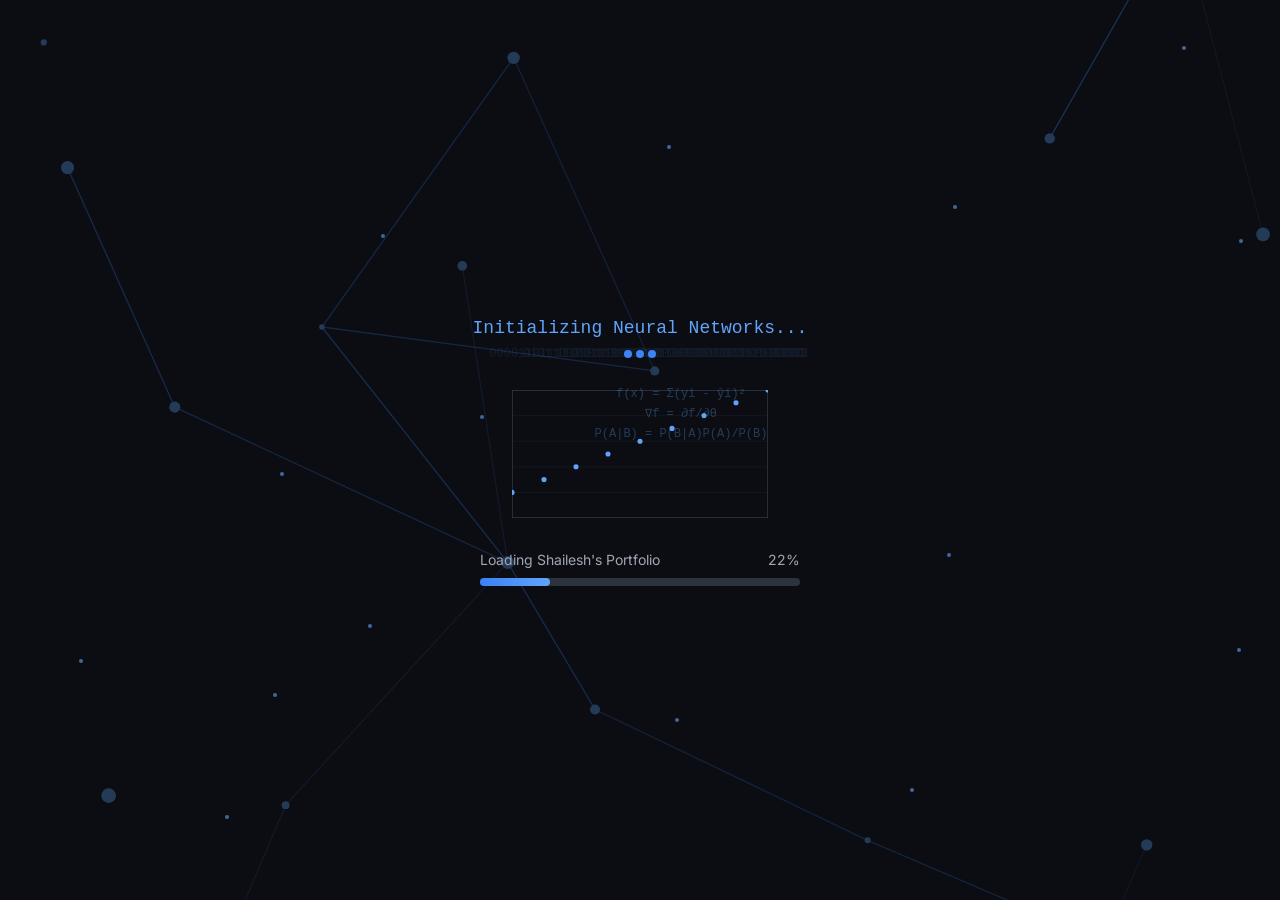
==== commit 81b625e7: "Auto-deploy from mywebsite: Add ORCID link, rename CV button to View CV, hide Resources from nav Co-" ====
--- a/index.html
+++ b/index.html
@@ -27,7 +27,7 @@
         if (JSON.parse(localStorage.getItem('themeChoice')) !== 'light') document.documentElement.classList.add('dark');
       } catch (e) { document.documentElement.classList.add('dark'); }
     </script>
-    <script type="module" crossorigin src="/assets/index-CrrbjziE.js"></script>
+    <script type="module" crossorigin src="/assets/index-rLdiyH9z.js"></script>
     <link rel="stylesheet" crossorigin href="/assets/index-BhBSdZTB.css">
   </head>
   <body>
